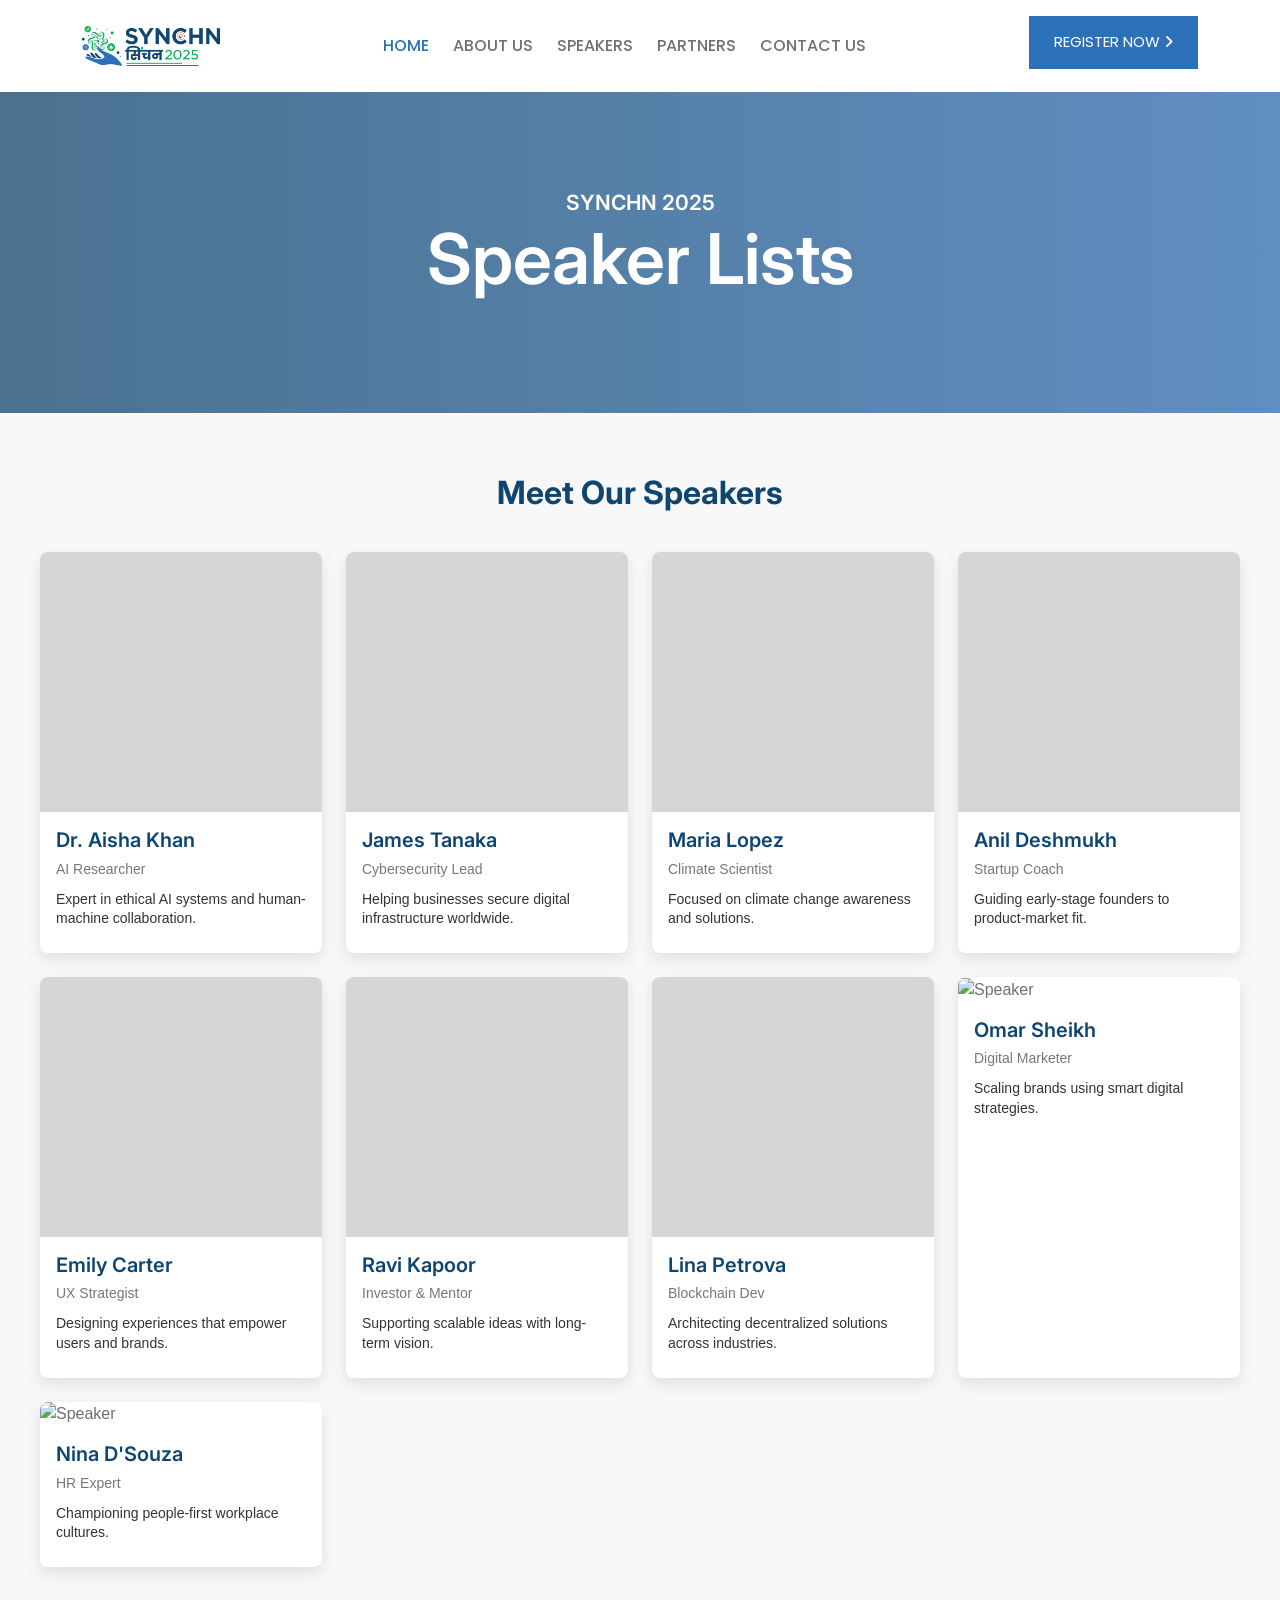
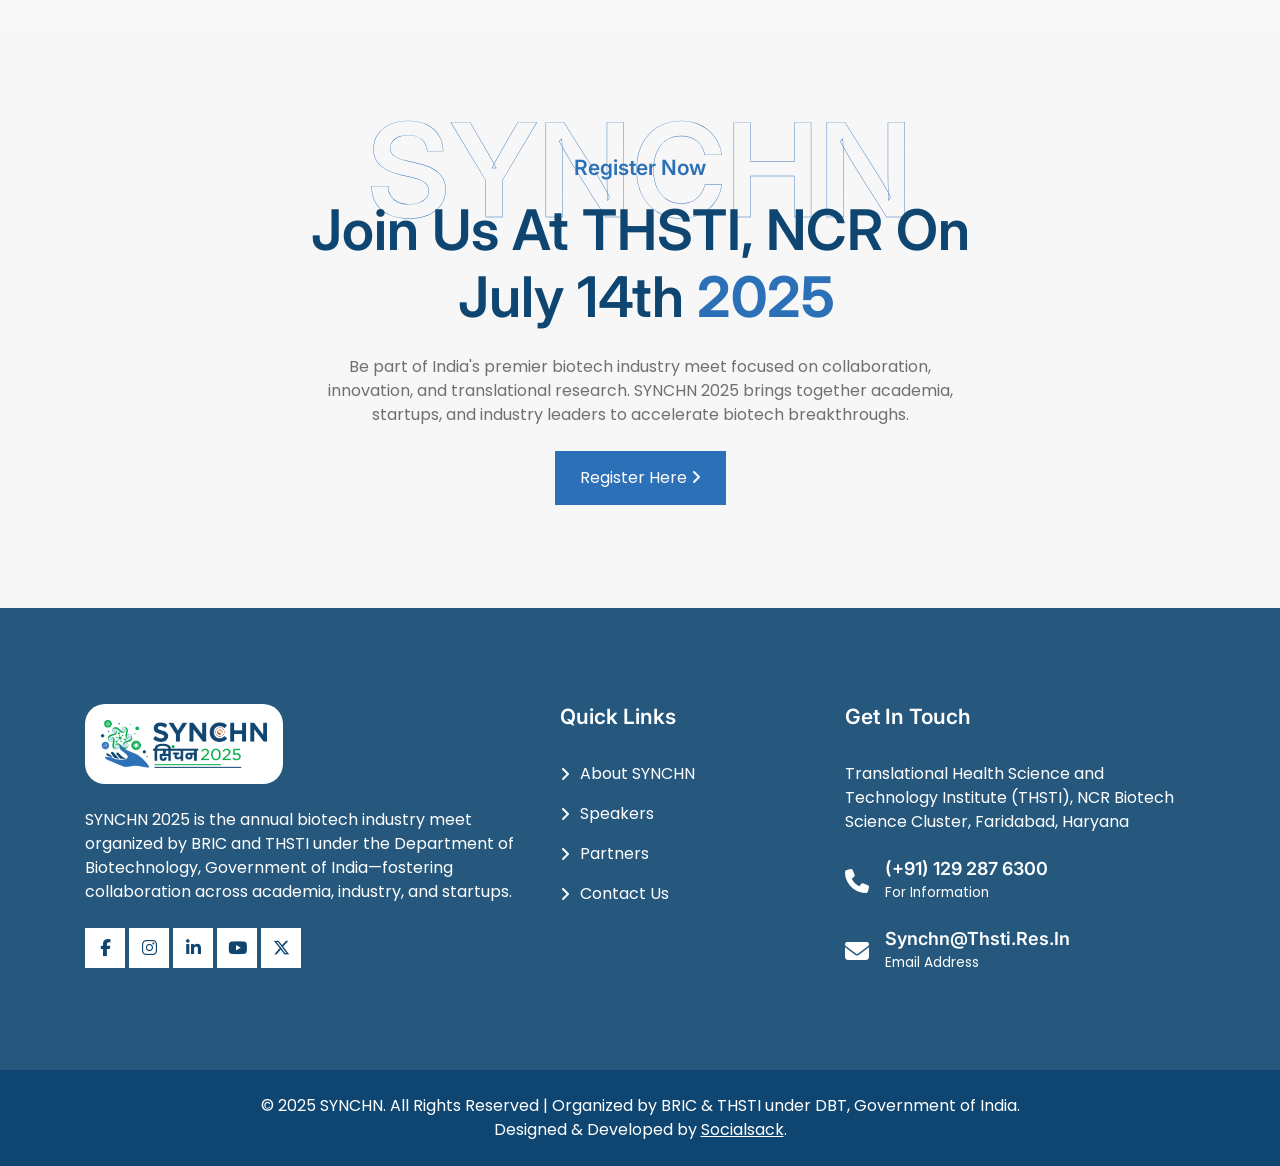
==== speakers.html @ 2b416dd0 "speakers page" ====
<!DOCTYPE html>
<html xmlns="http://www.w3.org/1999/xhtml" lang="zxx">
  <head>
    <meta charset="UTF-8" />
    <meta name="viewport" content="width=device-width, initial-scale=1" />

    <title>Eventiz - Event Conference HTML Templates</title>
    <!-- Favicon -->
    <link rel="shortcut icon" type="image/x-icon" href="images/favicon.png" />
    <!-- Bootstrap core CSS -->
    <link href="css/bootstrap.min.css" rel="stylesheet" type="text/css" />
    <!--Custom CSS-->
    <link href="css/style.css" rel="stylesheet" type="text/css" />
    <!--Plugin CSS-->
    <link href="css/plugin.css" rel="stylesheet" type="text/css" />

    <!--Font Awesome-->
    <link
      rel="stylesheet"
      href="https://cdnjs.cloudflare.com/ajax/libs/font-awesome/5.5.0/css/all.min.css"
    />
    <link
      rel="stylesheet"
      href="https://cdnjs.cloudflare.com/ajax/libs/font-awesome/6.0.0/css/all.min.css"
    />
     <link
      href="https://cdnjs.cloudflare.com/ajax/libs/font-awesome/6.5.0/css/all.min.css"
      rel="stylesheet"
    />
    <link rel="stylesheet" href="fonts/line-icons.css" type="text/css" />
  </head>

  <body>
    <!-- Preloader -->
    <div id="preloader">
      <div id="status"></div>
    </div>
    <!-- Preloader Ends -->

    <!-- header starts -->
    <header class="main_header_area">
      <!-- Navigation Bar -->
      <div class="header_menu" id="header_menu">
        <nav class="navbar navbar-default">
          <div class="container">
            <div
              class="navbar-flex d-flex align-items-center justify-content-between w-100 pb-2 pt-2"
            >
              <!-- Brand and toggle get grouped for better mobile display -->
              <div class="navbar-header">
                <a class="navbar-brand" href="index.html">
                  <img src="images/logo.png" alt="image" style="height: 40px" />
                  <img src="images/logo.png" alt="image" style="height: 40px" />
                </a>
              </div>
              <!-- Collect the nav links, forms, and other content for toggling -->
              <div
                class="navbar-collapse1 d-flex align-items-center"
                id="bs-example-navbar-collapse-1"
              >
                <ul class="nav navbar-nav" id="responsive-menu">
                  <li class="dropdown submenu active">
                    <a href="index.html" class="">Home</a>
                  </li>

                  <li><a href="/#about-us" class="">About Us</a></li>
                  <li><a href="speakers.html" class="">Speakers</a></li>
                  <!-- <li class="submenu dropdown">
                    <a
                      href="#"
                      class="dropdown-toggle"
                      data-toggle="dropdown"
                      role="button"
                      aria-haspopup="true"
                      aria-expanded="false"
                      >Pages
                      <i class="fas fa-caret-down ms-1" aria-hidden="true"></i
                    ></a>
                    <ul class="dropdown-menu">
                      <li><a href="event-schedule.html">Event Schedule</a></li>
                      <li><a href="event-detail.html">Event Detail</a></li>
                      <li><a href="speakers.html">Speaker Lists</a></li>
                      <li><a href="speaker-detail.html">Speaker Detail</a></li>
                      <li><a href="sponsors.html">Sponsors</a></li>
                      <li><a href="pricing.html">Pricing</a></li>
                      <li><a href="gallery.html">Gallery</a></li>
                      <li><a href="testimonials.html">Testimonials</a></li>
                      <li><a href="faq.html">Faq</a></li>
                      <li><a href="comingsoon.html">Coming Soon</a></li>
                      <li><a href="search-result.html">Search Result</a></li>
                      <li><a href="404.html">404 Error</a></li>
                    </ul>
                  </li> -->
                  <!-- <li class="submenu dropdown">
                    <a
                      href="#"
                      class="dropdown-toggle"
                      data-toggle="dropdown"
                      role="button"
                      aria-haspopup="true"
                      aria-expanded="false"
                      >Shop
                      <i class="fas fa-caret-down ms-1" aria-hidden="true"></i
                    ></a>
                    <ul class="dropdown-menu">
                      <li><a href="products.html">Product Lists</a></li>
                      <li><a href="product-detail.html">Product Detail</a></li>
                      <li><a href="cart.html">Cart</a></li>
                      <li><a href="checkout.html">Checkout</a></li>
                      <li><a href="myaccount.html">My Account</a></li>
                    </ul>
                  </li>
                  <li class="submenu dropdown">
                    <a
                      href="#"
                      class="dropdown-toggle"
                      data-toggle="dropdown"
                      role="button"
                      aria-haspopup="true"
                      aria-expanded="false"
                      >News
                      <i class="fas fa-caret-down ms-1" aria-hidden="true"></i
                    ></a>
                    <ul class="dropdown-menu">
                      <li><a href="post-grid-1.html">All Posts</a></li>
                      <li><a href="detail-1.html">Single Post</a></li>
                    </ul>
                  </li> -->
                  <li><a href="/#partners" class="">Partners</a></li>
                  <!-- <li><a href="#register" class="">Register</a></li> -->
                  <li><a href="/#contact-us" class="">Contact Us</a></li>
                  <!-- <li class="search-main">
                    <a href="#search1" class="mt_search"
                      ><i class="fa fa-search fs-5"></i
                    ></a>
                  </li> -->
                </ul>
              </div>
              <!-- /.navbar-collapse -->
              <div class="register-login">
                <a href="#" class="nir-btn white"
                  >Register Now <i class="fa fa-angle-right"></i
                ></a>
              </div>

              <div id="slicknav-mobile"></div>
            </div>
          </div>
          <!-- /.container-fluid -->
        </nav>
      </div>
      <!-- Navigation Bar Ends -->
    </header>
    <!-- header ends -->

    <!-- BreadCrumb Starts -->
    <section
      class="breadcrumb-main"
      style="background-image: url(images/pexels-wendy-wei-1190297.jpg)"
    >
      <div class="breadcrumb-outer">
        <div class="container">
          <div class="breadcrumb-content text-center pt-14 pb-2">
            <h5 class="white mb-0">SYNCHN 2025</h5>
            <h1 class="mb-0 white">Speaker Lists</h1>
          </div>
        </div>
      </div>
      <div class="bread-overlay"></div>
      <div id="speakers"></div>
    </section>
    <!-- BreadCrumb Ends -->

    <!-- our teams starts -->
    <section class="speakerz-section">
      <div class="speakerz-container">
        <h2 class="speakerz-title">Meet Our Speakers</h2>
        <div class="speakerz-grid">
          <!-- Speaker Card -->
          <div class="speakerz-card">
            <img
              src="images/team/img1.jpg"
              alt="Speaker"
              class="speakerz-img"
            />
            <div class="speakerz-info">
              <h3 class="speakerz-name">Dr. Aisha Khan</h3>
              <p class="speakerz-designation">AI Researcher</p>
              <p class="speakerz-desc">
                Expert in ethical AI systems and human-machine collaboration.
              </p>
            </div>
          </div>

          <div class="speakerz-card">
            <img
              src="images/team/img2.jpg"
              alt="Speaker"
              class="speakerz-img"
            />
            <div class="speakerz-info">
              <h3 class="speakerz-name">James Tanaka</h3>
              <p class="speakerz-designation">Cybersecurity Lead</p>
              <p class="speakerz-desc">
                Helping businesses secure digital infrastructure worldwide.
              </p>
            </div>
          </div>

          <div class="speakerz-card">
            <img
              src="images/team/img3.jpg"
              alt="Speaker"
              class="speakerz-img"
            />
            <div class="speakerz-info">
              <h3 class="speakerz-name">Maria Lopez</h3>
              <p class="speakerz-designation">Climate Scientist</p>
              <p class="speakerz-desc">
                Focused on climate change awareness and solutions.
              </p>
            </div>
          </div>

          <div class="speakerz-card">
            <img
              src="images/team/img4.jpg"
              alt="Speaker"
              class="speakerz-img"
            />
            <div class="speakerz-info">
              <h3 class="speakerz-name">Anil Deshmukh</h3>
              <p class="speakerz-designation">Startup Coach</p>
              <p class="speakerz-desc">
                Guiding early-stage founders to product-market fit.
              </p>
            </div>
          </div>

          <div class="speakerz-card">
            <img
              src="images/team/img5.jpg"
              alt="Speaker"
              class="speakerz-img"
            />
            <div class="speakerz-info">
              <h3 class="speakerz-name">Emily Carter</h3>
              <p class="speakerz-designation">UX Strategist</p>
              <p class="speakerz-desc">
                Designing experiences that empower users and brands.
              </p>
            </div>
          </div>

          <div class="speakerz-card">
            <img
              src="images/team/img6.jpg"
              alt="Speaker"
              class="speakerz-img"
            />
            <div class="speakerz-info">
              <h3 class="speakerz-name">Ravi Kapoor</h3>
              <p class="speakerz-designation">Investor & Mentor</p>
              <p class="speakerz-desc">
                Supporting scalable ideas with long-term vision.
              </p>
            </div>
          </div>

          <div class="speakerz-card">
            <img
              src="images/team/img7.jpg"
              alt="Speaker"
              class="speakerz-img"
            />
            <div class="speakerz-info">
              <h3 class="speakerz-name">Lina Petrova</h3>
              <p class="speakerz-designation">Blockchain Dev</p>
              <p class="speakerz-desc">
                Architecting decentralized solutions across industries.
              </p>
            </div>
          </div>

          <div class="speakerz-card">
            <img
              src="images/team/img8.jpg"
              alt="Speaker"
              class="speakerz-img"
            />
            <div class="speakerz-info">
              <h3 class="speakerz-name">Omar Sheikh</h3>
              <p class="speakerz-designation">Digital Marketer</p>
              <p class="speakerz-desc">
                Scaling brands using smart digital strategies.
              </p>
            </div>
          </div>

          <div class="speakerz-card">
            <img
              src="images/team/img9.jpg"
              alt="Speaker"
              class="speakerz-img"
            />
            <div class="speakerz-info">
              <h3 class="speakerz-name">Nina D'Souza</h3>
              <p class="speakerz-designation">HR Expert</p>
              <p class="speakerz-desc">
                Championing people-first workplace cultures.
              </p>
            </div>
          </div>
        </div>
      </div>
    </section>

    <!-- our teams Ends -->
    <!-- register-calltoaction starts -->
    <section class="register-calltoaction bg-grey">
      <div class="container">
        <div class="section-title w-60 mx-auto text-center">
          <h3 class="h-title theme-stroke">SYNCHN</h3>
          <h4 class="theme">Register Now</h4>
          <div class="selector4" style="display: flex; justify-content: center">
            <h2 class="ah-headline mb-0">
              <span>Join Us At THSTI, NCR on July 14th</span>
              <span class="ah-words-wrapper white theme">
                <b class="is-visible textcap">2025</b>
                <b>2025</b>
              </span>
            </h2>
          </div>
          <p class="my-3">
            Be part of India's premier biotech industry meet focused on
            collaboration, innovation, and translational research. SYNCHN 2025
            brings together academia, startups, and industry leaders to
            accelerate biotech breakthroughs.
          </p>
          <a href="#" class="nir-btn"
            >Register Here <i class="fa fa-angle-right"></i
          ></a>
        </div>
      </div>
    </section>
    <!-- register-calltoaction ends -->

    <!-- event-calltoaction starts -->
    <!-- <section class="event-calltoaction bg-grey">
        <div class="container">
            <div class="section-title w-60 mx-auto text-center">
                <h3 class="h-title theme-stroke">Expo</h3>
                <h4 class="theme">Join Expo 2023</h4>
                <div class="selector4" style="display: flex; justify-content: center;">
                    <h2 class="ah-headline mb-0">
                        <span>Join Us At 20th Hero Nada Expo </span>
                        <span class="ah-words-wrapper white theme">
                        <b class="is-visible textcap">2023</b>
                        <b>2023</b>
                        </span>
                    </h2>
                </div>
                <p class="my-3">Lorem ipsum dolor sit amet, consectetur adipiscing elit. Ut elit tellus, 
                    luctus nec ullamcorper mattis, pulvinar dapibus leo.</p>
                <a href="event-detail.html" class="nir-btn">Buy Ticket Now <i class="fa fa-angle-right "></i></a>
            </div>
        </div>
    </section> -->
    <!-- event-calltoaction ends -->

    <!-- footer starts -->
    <!-- footer starts -->
    <footer
      class="pt-12 pb-7"
      style="background-image: url(images/pexels-sascha.jpg)"
    >
      <div class="container">
        <div class="row">
          <div class="col-lg-5 col-md-6 mb-5 pe-lg-4">
            <div class="footer-about">
              <img
                src="images/logo.png"
                alt="SYNCHN 2025 Logo"
                style="
                  background-color: #ffff;
                  height: 80px;
                  border-radius: 20px;
                "
                class="p-3"
              />

              <p class="mt-3 mb-3 white">
                SYNCHN 2025 is the annual biotech industry meet organized by
                BRIC and THSTI under the Department of Biotechnology, Government
                of India—fostering collaboration across academia, industry, and
                startups.
              </p>
              <div class="social-links">
                <ul>
                  <li>
                    <a href="#" aria-label="Facebook"
                      ><i class="fab fa-facebook-f" aria-hidden="true"></i
                    ></a>
                  </li>
                  <li>
                    <a href="#" aria-label="Instagram"
                      ><i class="fab fa-instagram" aria-hidden="true"></i
                    ></a>
                  </li>
                  <li>
                    <a href="#" aria-label="LinkedIn"
                      ><i class="fab fa-linkedin-in" aria-hidden="true"></i
                    ></a>
                  </li>
                  <li>
                    <a href="#" aria-label="YouTube"
                      ><i class="fab fa-youtube" aria-hidden="true"></i
                    ></a>
                  </li>
                  <li>
                    <a href="#" aria-label="X (Twitter)"
                      ><i class="fab fa-x-twitter" aria-hidden="true"></i
                    ></a>
                  </li>
                </ul>
              </div>
            </div>
          </div>

          <div class="col-lg-3 col-md-6 mb-5">
            <div class="footer-links">
              <h4 class="white mb-4">Quick Links</h4>
              <ul class="list">
                <li class="pb-2"><a href="/#about-us">About SYNCHN</a></li>
                <!-- <li class="pb-2"><a href="agenda.html">Agenda</a></li> -->
                <li class="pb-2"><a href="#speakers">Speakers</a></li>

                <li class="pb-2"><a href="/#partners">Partners</a></li>
                <li><a href="/#contact-us">Contact Us</a></li>
              </ul>
            </div>
          </div>

          <div class="col-lg-4 col-md-6 mb-5">
            <div class="footer-links">
              <h4 class="white mb-4">Get In Touch</h4>
              <p class="mb-3">
                Translational Health Science and Technology Institute (THSTI),
                NCR Biotech Science Cluster, Faridabad, Haryana
              </p>
              <div class="footer-contact d-flex align-items-center mb-3">
                <i class="fa fa-phone white fs-4"></i>
                <div class="footer-contact-content ps-3">
                  <h6 class="white mb-0">(+91) 129 287 6300</h6>
                  <small class="white">For Information</small>
                </div>
              </div>
              <div class="footer-contact d-flex align-items-center">
                <i class="fa fa-envelope white fs-4"></i>
                <div class="footer-contact-content ps-3">
                  <h6 class="white mb-0">synchn@thsti.res.in</h6>
                  <small class="white">Email Address</small>
                </div>
              </div>
            </div>
          </div>

          <!-- <div class="col-lg-3 col-md-6 mb-5">
        <div class="footer-links">
          <h4 class="white mb-4">Subscribe To Our Newsletter</h4>
          <div class="newsletter-form">
            <p class="mb-3">Stay updated on speaker announcements, agenda updates, and biotech news.</p>
            <form action="#" method="get" accept-charset="utf-8" class="border-0">
              <input type="email" placeholder="Email Address" class="w-100 mb-2" required />
              <button class="nir-btn w-100">Subscribe</button>
            </form>
          </div>
        </div>
      </div> -->
        </div>
      </div>
      <div class="theme-overlay opacity-90"></div>
    </footer>

    <div class="footer-copyright bg-theme1">
      <div class="container">
        <p class="m-0 white text-center py-3">
          © 2025 SYNCHN. All Rights Reserved | Organized by BRIC & THSTI under
          DBT, Government of India.<br />
          Designed & Developed by
          <a
            href="https://socialsack.in"
            class="white text-decoration-underline"
            target="_blank"
            rel="noopener"
            >Socialsack</a
          >.
        </p>
      </div>
    </div>
    <!-- footer ends -->

    <!-- Back to top start -->
    <div id="back-to-top">
      <a href="#"></a>
    </div>
    <!-- Back to top ends -->

    <!-- search popup -->
    <div id="search1">
      <button type="button" class="close">×</button>
      <form>
        <input type="search" value="" placeholder="type keyword(s) here" />
        <button type="submit" class="btn btn-primary">Search</button>
      </form>
    </div>

    <!-- *Scripts* -->
    <script src="js/jquery-3.5.1.min.js"></script>
    <script src="js/bootstrap.min.js"></script>
    <script src="js/plugin.js"></script>
    <script src="js/main.js"></script>
    <script src="js/custom-nav.js"></script>
  </body>
</html>
---- css/style.css ----
@import url("https://fonts.googleapis.com/css2?family=Poppins:wght@300;400;500;700&display=swap");
@import url("https://fonts.googleapis.com/css2?family=Inter:wght@400;500;600;700&display=swap");
/*------------------------------------------------------------------
* Project:        Eventiz - Event Conference HTML Template
* Author:         bizberg_themes
* URL:            https://themeforest.net/user/bizberg_themes
* Created:        07/13/2023
-------------------------------------------------------------------
*/
/* ========================================= */
/*          Default CSS                      */
/* ========================================= */
@import url("https://fonts.googleapis.com/css2?family=Poppins:wght@300;400;500;700&display=swap");
@import url("https://fonts.googleapis.com/css2?family=Inter:wght@400;500;600;700&display=swap");
header,
nav,
section,
article,
aside,
footer {
  display: block; }

* {
  margin: 0;
  padding: 0; }

body {
  margin: 0;
  padding: 0;
  font-size: 16px;
  line-height: 1.5;
  font-family: "Poppins", sans-serif;
  overflow-x: hidden;
  font-weight: 400;
  color: #707070;
  background-size: cover;
  background-attachment: fixed;
  background-repeat: no-repeat; }

h1, h2, h3, h4, h5, h6, .h1, .h2, .h3, .h4, .h5, .h6 {
  font-weight: 600;
  font-family: "Inter", sans-serif;
  text-transform: capitalize;
  margin: 0 0 1rem;
  color: #0f4671;
  line-height: 1.22em; }
  h1 a, h2 a, h3 a, h4 a, h5 a, h6 a, .h1 a, .h2 a, .h3 a, .h4 a, .h5 a, .h6 a {
    color: #0f4671;
    transition: all ease-in-out 0.5s;
    cursor: pointer;
    text-decoration: none; }
    h1 a:hover, h1 a:focus, h2 a:hover, h2 a:focus, h3 a:hover, h3 a:focus, h4 a:hover, h4 a:focus, h5 a:hover, h5 a:focus, h6 a:hover, h6 a:focus, .h1 a:hover, .h1 a:focus, .h2 a:hover, .h2 a:focus, .h3 a:hover, .h3 a:focus, .h4 a:hover, .h4 a:focus, .h5 a:hover, .h5 a:focus, .h6 a:hover, .h6 a:focus {
      color: #2c70b8;
      transition: all ease-in-out 0.5s;
      outline: none;
      text-decoration: none !important; }

h1, .h1 {
  font-size: 70px; }

h2, .h2 {
  font-size: 56px; }

h3, .h3 {
  font-size: 32px; }

h4, .h4 {
  font-size: 21px; }

h5, .h5 {
  font-size: 21px; }

h6, .h6 {
  font-size: 18px; }

@media (max-width: 991px) {
  h1 {
    font-size: 50px; }

  h2 {
    font-size: 36px; } }
@media (max-width: 735px) {
  h1 {
    font-size: 38px; }

  h2 {
    font-size: 28px; }

  h3 {
    font-size: 21px; } }
.h-title {
  font-size: 130px;
  font-family: "Inter", sans-serif;
  color: #FFFFFF00;
  -webkit-text-stroke: 0.4px;
  -webkit-text-stroke-color: #0f4671;
  stroke: #0f4671;
  margin-bottom: -80px;
  line-height: 1; }

.theme-stroke {
  -webkit-text-stroke-color: #2c70b8;
  stroke: #2c70b8; }

@media (max-width: 991px) {
  .h-title {
    font-size: 100px;
    margin-bottom: -50px; } }
@media (max-width: 639px) {
  .h-title {
    font-size: 55px;
    margin-bottom: -30px; } }
p {
  margin-bottom: 8px; }

ul {
  margin: 0;
  padding: 0;
  list-style-type: none; }
  ul li {
    margin-bottom: 0px;
    line-height: 1.5;
    color: #707070;
    position: relative;
    display: inline-block;
    padding: 0; }

ol {
  margin: 0;
  counter-reset: i;
  position: relative; }
  ol li {
    font-size: 16px;
    margin-bottom: 10px;
    line-height: 1.5;
    color: #707070;
    padding-left: 0;
    position: relative; }

a {
  color: #707070;
  transition: all ease-in-out 0.5s;
  cursor: pointer;
  text-decoration: none; }
  a:hover, a:focus {
    text-decoration: none;
    color: #2c70b8;
    transition: all ease-in-out 0.5s;
    outline: none; }

a:not([href]):not([tabindex]):focus, a:not([href]):not([tabindex]):hover {
  color: #2c70b8 !important; }

::-webkit-input-placeholder {
  /* Edge */
  color: #707070 !important; }

:-ms-input-placeholder {
  /* Internet Explorer 10-11 */
  color: #707070 !important; }

input::placeholder {
  color: #707070 !important; }

.row [class*="col-"] {
  padding: 0 15px; }

img {
  max-width: 100%; }

.img-circle {
  width: 65px;
  height: 65px; }

.btn-info.focus, .btn-info:focus, .btn-info:active {
  outline: none;
  box-shadow: none !important;
  background: transparent !important;
  border: none !important; }

.container {
  position: relative;
  z-index: 1; }

@media (max-width: 767px) {
  .container, .container-sm {
    max-width: 100%; } }
.white {
  color: #fff !important; }

.theme {
  color: #2c70b8 !important; }

.theme1 {
  color: #0f4671 !important; }

.theme2 {
  color: #0f4671 !important; }

.black {
  color: #3f3f3f !important; }

.grey {
  color: #707070 !important; }

.lgrey {
  color: #c7c7c7 !important; }

.title {
  color: #0f4671 !important; }

.bg-grey {
  background: #F7F7F7 !important; }

.bg-lgrey {
  background: #c7c7c7 !important; }

.bg-theme {
  background: #2c70b8 !important; }

.bg-theme1 {
  background: #0f4671 !important; }

.bg-theme2 {
  background: #3A3089 !important; }

.bg-theme3 {
  background: #2c70b8 !important; }

.bg-title {
  background: #0f4671 !important; }

.bg-fblack {
  background: #101010 !important; }

.bg-white {
  background: #fff !important; }

.bordernone {
  border: none !important; }

.border-b {
  border-bottom: 1px dashed #7070702b !important; }

.border-all {
  border: 1px solid #7070702b !important; }

.border-start {
  border-left: 1px solid #F7F7F7 !important; }

.border-end {
  border-right: 1px solid #F7F7F7 !important; }

.border-top {
  border-top: 1px solid #F7F7F7 !important; }

.border-bottom {
  border-bottom: 1px solid #F7F7F7 !important; }

.rating span {
  color: #ffbc00;
  display: inline;
  font-size: 14px; }

.small, small {
  font-size: 85%; }

.mt-1, .my-1 {
  margin-top: 0.5rem !important; }

.mt-2, .my-2 {
  margin-top: 1rem !important; }

.mt-3, .my-3 {
  margin-top: 1.5rem !important; }

.mt-4, .my-4 {
  margin-top: 2rem !important; }

.mt-5, .my-5 {
  margin-top: 2.5rem !important; }

.mt-6, .my-6 {
  margin-top: 3rem !important; }

.mt-7, .my-7 {
  margin-top: 3.5rem !important; }

.mt-8, .my-8 {
  margin-top: 4rem !important; }

.mt-9, .my-9 {
  margin-top: 4.5rem !important; }

.mt-10, .my-10 {
  margin-top: 5rem !important; }

.mt-minus {
  margin-top: -5rem !important; }

.mb-1, .my-1 {
  margin-bottom: 0.5rem !important; }

.mb-2, .my-2 {
  margin-bottom: 1rem !important; }

.mb-3, .my-3 {
  margin-bottom: 1.5rem !important; }

.mb-4, .my-4 {
  margin-bottom: 2rem !important; }

.mb-5, .my-5 {
  margin-bottom: 2.5rem !important; }

.mb-6, .my-6 {
  margin-bottom: 3rem !important; }

.mb-7, .my-7 {
  margin-bottom: 3.5rem !important; }

.mb-8, .my-8 {
  margin-bottom: 4rem !important; }

.mb-9, .my-9 {
  margin-bottom: 4.5rem !important; }

.mb-10, .my-10 {
  margin-bottom: 5rem !important; }

.mb-minus {
  margin-bottom: -5rem !important; }

.pt-1, .py-1 {
  padding-top: 0.5rem !important; }

.pt-2, .py-2 {
  padding-top: 1rem !important; }

.pt-3, .py-3 {
  padding-top: 1.5rem !important; }

.pt-4, .py-4 {
  padding-top: 2rem !important; }

.pt-5, .py-5 {
  padding-top: 2.5rem !important; }

.pt-6, .py-6 {
  padding-top: 3rem !important; }

.pt-7, .py-7 {
  padding-top: 3.5rem !important; }

.pt-8, .py-8 {
  padding-top: 4rem !important; }

.pt-9, .py-9 {
  padding-top: 4.5rem !important; }

.pt-10, .py-10 {
  padding-top: 5rem !important; }

.pt-12, .py-12 {
  padding-top: 6rem !important; }

.pt-14, .py-14 {
  padding-top: 7rem !important; }

.pt-17, .py-17 {
  padding-top: 8.5rem !important; }

.pt-18, .py-18 {
  padding-top: 9rem !important; }

.pt-19, .py-19 {
  padding-top: 9.5rem !important; }

.pt-20, .py-20 {
  padding-top: 10rem !important; }

.pt-lg-7, .py-lg-7 {
  padding-top: 3.5rem !important; }

.pb-1, .py-1 {
  padding-bottom: 0.5rem !important; }

.pb-2, .py-2 {
  padding-bottom: 1rem !important; }

.pb-3, .py-3 {
  padding-bottom: 1.5rem !important; }

.pb-4, .py-4 {
  padding-bottom: 2rem !important; }

.pb-5, .py-5 {
  padding-bottom: 2.5rem !important; }

.pb-6, .py-6 {
  padding-bottom: 3rem !important; }

.pb-7, .py-7 {
  padding-bottom: 3.5rem !important; }

.pb-8, .py-8 {
  padding-bottom: 4rem !important; }

.pb-9, .py-9 {
  padding-bottom: 4.5rem !important; }

.pb-10, .py-10 {
  padding-bottom: 5rem !important; }

.pb-12, .py-12 {
  padding-bottom: 6rem !important; }

.pb-14, .py-14 {
  padding-bottom: 7rem !important; }

.pb-17, .py-17 {
  padding-bottom: 8.5rem !important; }

.pb-18, .py-18 {
  padding-bottom: 9rem !important; }

.pb-19, .py-19 {
  padding-bottom: 9.5rem !important; }

.pb-20, .my-20 {
  padding-bottom: 10rem !important; }

.pb-lg-7, .py-lg-7 {
  padding-bottom: 3.5rem !important; }

.top-minus-20 {
  top: -20px !important; }

.top-minus-40 {
  top: -40px !important; }

.top-inherit {
  top: inherit !important; }

.bottom-inherit {
  bottom: inherit !important; }

.translatey-50 {
  transform: translateY(-50%); }

.translate-50 {
  transform: translate(-50%, -50%); }

.opacity-25 {
  opacity: 0.25 !important; }

.opacity-50 {
  opacity: 0.5 !important; }

.opacity-75 {
  opacity: 0.75 !important; }

.opacity-90 {
  opacity: 0.9 !important; }

.opacity-100 {
  opacity: 1 !important; }

.z-index1 {
  z-index: 1; }

.z-index2 {
  z-index: 2; }

.z-index3 {
  z-index: 4; }

.textupper {
  text-transform: uppercase; }

.textcap {
  text-transform: capitalize; }

.form-group {
  width: 100%;
  display: inline-block; }

input[type=text], input[type=email], input[type=number], input[type=search],
input[type=password], input[type=tel], input[type=date], input[type=time], textarea, select {
  font-size: 16px;
  font-weight: 400;
  background-color: #fff;
  border: 1px solid #7070702b;
  border-radius: 0px;
  padding: 12px 20px;
  color: #707070;
  margin-bottom: 0;
  height: 55px;
  box-shadow: none;
  width: 100%; }
  input[type=text]:focus, input[type=email]:focus, input[type=number]:focus, input[type=search]:focus,
  input[type=password]:focus, input[type=tel]:focus, input[type=date]:focus, input[type=time]:focus, textarea:focus, select:focus {
    outline: none;
    transition: all 0.5s ease;
    box-shadow: none; }

select {
  width: 100%;
  height: inherit; }
  select option {
    color: #F7F7F7; }

textarea {
  border-radius: none;
  resize: vertical;
  height: 120px; }

label {
  display: inline-block;
  color: #707070;
  margin-bottom: 8px;
  font-weight: 400;
  font-size: 16px; }

blockquote {
  font-size: 14px;
  font-weight: 400;
  background-color: #2c70b8;
  margin-bottom: 15px;
  border: 0;
  padding: 30px 70px 30px 70px;
  line-height: 1.5;
  color: #fff;
  margin: 20 0;
  font-style: italic;
  position: relative; }
  blockquote :after {
    content: '';
    position: absolute;
    height: 60%;
    width: 2px;
    background: #fff;
    top: 20%;
    left: 35px; }
  blockquote p {
    color: #fff;
    margin: 0; }
  blockquote :before {
    content: '\f10d';
    font-family: 'fontawesome';
    font-size: 45px;
    position: absolute;
    bottom: 26px;
    right: 20px;
    color: #fff;
    transform: rotate(180deg); }
  blockquote span {
    position: relative;
    padding-left: 20px; }
    blockquote span :before {
      content: '';
      width: 12px;
      height: 1px;
      background: #2c70b8;
      position: absolute;
      left: 0;
      top: 50%;
      margin-top: -2px; }

table > tbody tr td, table > tbody tr th, table > tfoot tr td, table > tfoot tr th, table > thead tr td, table > thead tr th {
  padding: 15px;
  vertical-align: sub !important;
  border: 1px solid #7070702b; }
table > tbody tr td, table > tfoot tr td, table > thead tr td {
  padding-left: 0; }
table > tbody tr:nth-child(even), table > tfoot tr:nth-child(even), table > thead tr:nth-child(even) {
  background: #c7c7c7; }

table {
  width: 100%; }
  table thead tr th {
    border-bottom: none !important; }

.w-60 {
  width: 60% !important; }

.overlay, .theme-overlay, .color-overlay, .white-overlay, .bread-overlay {
  position: absolute;
  top: 0;
  left: 0;
  width: 100%;
  height: 100%;
  background: #101010;
  transition: all ease-in-out 0.5s;
  opacity: 0.6; }

.theme-overlay {
  background-color: #0f4671;
  opacity: 0.7; }
/* 0f4671 AND 2c70b8 */
.color-overlay {
  top: inherit;
  bottom: 0;
  background: linear-gradient(to right, #0f4671, #2c70b8);
  opacity: 0.9; }

.bread-overlay {
  top: inherit;
  bottom: 0;
  background: linear-gradient(to right, #0f4671, #2c70b8);
  opacity: 0.7; }

.white-overlay {
  background: #fff;
  opacity: 0.7; }

section {
  padding: 4.9rem 0 6rem;
  position: relative; }

/*heading title*/
.section-title {
  position: relative;
  z-index: 1; }
  .section-title h2 {
    position: relative;
    line-height: 1.2; }

@media (max-width: 991px) {
  .section-title {
    width: 100% !important; }
    .section-title .ah-words-wrapper {
      text-align: center; }
    .section-title h4 {
      margin-bottom: 0; } }
.row.slick-slider {
  margin: 0 -15px; }

iframe {
  width: 100%;
  border: none; }

.border-t {
  border-top: 2px dashed #cccccc5e; }

.box-shadow {
  box-shadow: 0 0 20px #9e9e9e45; }

.rounded {
  border-radius: 10px !important; }

.rounded-start {
  border-top-left-radius: 10px !important;
  border-bottom-left-radius: 10px !important; }

.rounded-top {
  border-top-left-radius: 10px !important;
  border-top-right-radius: 10px !important; }

.nav-tabs {
  border-bottom: none;
  background: #fff;
  overflow: hidden;
  margin-bottom: 30px; }
  .nav-tabs > li.nav-item {
    margin: 0 4px;
    flex: inherit !important;
    text-align: left !important; }
    .nav-tabs > li.nav-item button {
      padding: 15px 30px;
      margin: 0;
      border-radius: 0;
      line-height: inherit;
      border: none;
      display: inline-block;
      width: auto !important;
      background: #fff;
      font-weight: 500;
      font-size: 21px; }
      .nav-tabs > li.nav-item button:hover {
        color: #2c70b8 !important;
        background-color: #fff; }
    .nav-tabs > li.nav-item button.active {
      color: #2c70b8 !important;
      background-color: #fff; }
      .nav-tabs > li.nav-item button.active:hover {
        color: #2c70b8 !important;
        background-color: #fff; }

@media (max-width: 991px) {
  .nav-tabs {
    width: 100% !important; } }
@media (max-width: 767px) {
  .nav-tabs > li.nav-item {
    margin: 0 4px 4px; } }
/*pagination*/
.pagination-main {
  line-height: 0.8; }
  .pagination-main .pagination {
    margin-top: 0;
    margin-bottom: 0;
    display: inline-block; }
    .pagination-main .pagination li {
      padding-left: 0;
      padding-bottom: 0;
      margin-bottom: 0; }
      .pagination-main .pagination li:before, .pagination-main .pagination li:after {
        display: none; }
      .pagination-main .pagination li a {
        padding: 0;
        height: 40px;
        line-height: 38px;
        margin-right: 9px;
        text-align: center;
        width: 40px;
        color: #3f3f3f;
        font-size: 14px;
        border: 1px solid #7070702b;
        display: inline-block;
        background: #c7c7c7;
        background: #fff;
        border-radius: 0px; }
        .pagination-main .pagination li a:hover, .pagination-main .pagination li a:focus {
          background-color: #2c70b8;
          color: #fff !important;
          border-color: #2c70b8; }
      .pagination-main .pagination li:last-child > a, .pagination-main .pagination li:last-child > span {
        border-radius: none;
        margin: 0; }
    .pagination-main .pagination li.active a {
      background: #2c70b8 !important;
      border-color: #2c70b8 !important;
      color: #fff; }
    .pagination-main .pagination .prev a, .pagination-main .pagination .next a {
      border-radius: 0px; }

@media (max-width: 567px) {
  .pagination li a {
    height: 30px;
    width: 30px;
    line-height: 28px; } }
@media (max-width: 359px) {
  .pagination li a {
    height: 28px;
    width: 28px;
    line-height: 28px; } }
.fade:not(.show) {
  opacity: 1; }

/*breadcrumb*/
.breadcrumb-main {
  background-repeat: no-repeat;
  background-position: bottom center;
  background-size: cover;
  background-attachment: fixed;
  position: relative; }
  .breadcrumb-main .breadcrumb-outer {
    background: transparent;
    position: relative;
    z-index: 1; }

.breadcrumb {
  background: transparent;
  margin: 0;
  padding: 0; }
  .breadcrumb li, .breadcrumb li.active {
    margin-bottom: 0; }
    .breadcrumb li a, .breadcrumb li.active a {
      color: #2c70b8; }
  .breadcrumb .breadcrumb-item + .breadcrumb-item:before {
    content: '/'; }

@media (max-width: 991px) {
  .breadcrumb-main .breadcrumb-outer .breadcrumb-content {
    display: block !important;
    text-align: center !important; }
    .breadcrumb-main .breadcrumb-outer .breadcrumb-content nav {
      right: 0;
      margin: 0; }
    .breadcrumb-main .breadcrumb-outer .breadcrumb-content h2 {
      margin: 0 !important; }
    .breadcrumb-main .breadcrumb-outer .breadcrumb-content h1 {
      font-size: 44px; } }
@media (max-width: 811px) {
  .breadcrumb-main .breadcrumb-outer .breadcrumb-content h1 {
    font-size: 36px; } }
@media (max-width: 639px) {
  .breadcrumb-main .breadcrumb-outer .breadcrumb-content h1 {
    font-size: 28px; }

  .page-cover h1 {
    font-size: 28px; } }
@media (max-width: 479px) {
  .breadcrumb-main .breadcrumb-outer .breadcrumb-content {
    text-align: center; }
    .breadcrumb-main .breadcrumb-outer .breadcrumb-content h1 {
      font-size: 24px; }
    .breadcrumb-main .breadcrumb-outer .breadcrumb-content h2 {
      display: block;
      font-size: 40px; } }
/*Buttons*/
button {
  border: none; }

.nir-btn, .nir-btn-black {
  position: relative;
  z-index: 1;
  font-size: 16px;
  text-align: center;
  padding: 15px 25px;
  text-transform: capitalize;
  transition: all ease-in-out 0.5s;
  background: #2c70b8;
  color: #fff;
  display: inline-block;
  border-radius: 0px;
  border: none;
  box-shadow: 0px 0px 0px 4px rgba(255, 255, 255, 0.1);
  overflow: hidden; }
  .nir-btn::before, .nir-btn-black::before {
    position: absolute;
    left: 0;
    width: 0;
    height: 100%;
    top: 0;
    content: '';
    background: #0f4671;
    color: #fff !important;
    transition: all ease-in-out 0.5s;
    z-index: -1; }
  .nir-btn:hover::before, .nir-btn-black:hover::before {
    width: 100%;
    transition: all ease-in-out 0.5s; }
  .nir-btn:hover, .nir-btn-black:hover {
    color: #fff !important;
    transition: all ease-in-out 0.5s; }

.nir-btn-black {
  background: #0f4671; }
  .nir-btn-black:before {
    color: #fff; }
  .nir-btn-black:hover {
    background: #fff;
    color: #3f3f3f; }
    .nir-btn-black:hover:before {
      color: #0f4671; }

input#submit {
  border: none; }

input[type='submit']:hover {
  background: #0f4671;
  color: #fff; }

#preloader {
  position: fixed;
  top: 0;
  left: 0;
  right: 0;
  bottom: 0;
  background: #fff;
  z-index: 999999; }
  #preloader #status {
    position: fixed;
    content: '';
    display: block;
    top: 50%;
    left: 50%;
    width: 400px;
    height: 300px;
    margin: 0 auto;
    background: url(../images/loader.gif);
    background-size: cover;
    background-position: center;
    opacity: 1;
    transform: translate(-50%, -50%);
    visibility: visible;
    transition: all ease-in-out 0.5s;
    z-index: 9999999999; }

/* End Preloader */
#back-to-top {
  position: fixed;
  z-index: 1000;
  bottom: 20px;
  right: 20px;
  display: none; }
  #back-to-top a {
    display: block;
    width: 50px;
    height: 50px;
    background: #2c70b8;
    position: relative;
    transition: all ease-in-out 0.5s;
    text-align: center;
    border-radius: 50%; }
    #back-to-top a:after {
      position: absolute;
      content: '\f30c';
      font-family: "Font Awesome 5 Free";
      font-size: 20px;
      color: #fff;
      top: 50%;
      left: 50%;
      z-index: 1;
      font-weight: 600;
      transform: translate(-50%, -50%); }

.alert {
  margin-bottom: 10px;
  border-radius: 0px;
  color: #e83737;
  padding: 0; }
  .alert .alert-success {
    background: transparent;
    border: transparent;
    border-radius: 0px;
    color: #3c763d; }
    .alert .alert-success h4 {
      margin-bottom: 8px; }
    .alert .alert-success p {
      color: #fff; }

/* ========================================= */
/*          Accrodion CSS        */
/* ======================================== */
.accrodion-grp .accrodion {
  border: 1px solid #7070702b; }
  .accrodion-grp .accrodion .accrodion-title {
    border: none;
    background: #F7F7F7;
    padding: 20px;
    cursor: pointer;
    transition: all ease-in-out 0.5s;
    border-radius: 0px; }
    .accrodion-grp .accrodion .accrodion-title h6 {
      margin: 0;
      position: relative;
      text-transform: capitalize;
      border: none; }
      .accrodion-grp .accrodion .accrodion-title h6:before {
        content: '\f067';
        font-family: 'FontAwesome';
        color: #222222;
        font-size: 20px;
        position: absolute;
        top: 50%;
        right: 0px;
        -webkit-transform: translateY(-50%);
        transform: translateY(-50%); }
  .accrodion-grp .accrodion .accrodion-content {
    padding-top: 10px; }
    .accrodion-grp .accrodion .accrodion-content .inner {
      padding: 30px; }
      .accrodion-grp .accrodion .accrodion-content .inner p {
        margin: 0;
        font-size: 15px;
        line-height: 25px;
        letter-spacing: .01em;
        color: #74787D; }
.accrodion-grp .accrodion.active .accrodion-title {
  background: #F7F7F7;
  border-color: #F7F7F7; }
  .accrodion-grp .accrodion.active .accrodion-title h6 {
    color: #2c70b8; }
    .accrodion-grp .accrodion.active .accrodion-title h6:before {
      content: '\f068';
      color: #2c70b8; }

@media (max-width: 567px) {
  .accrodion-grp .accrodion .accrodion-title h5 {
    font-size: 14px; } }
@-webkit-keyframes ripple {
  70% {
    box-shadow: 0 0 0 40px rgba(255, 255, 255, 0); }
  100% {
    box-shadow: 0 0 0 0 rgba(255, 255, 255, 0); } }
@keyframes ripple {
  70% {
    box-shadow: 0 0 0 40px rgba(255, 255, 255, 0); }
  100% {
    box-shadow: 0 0 0 0 rgba(255, 255, 255, 0); } }
@-webkit-keyframes ripple {
  0% {
    -webkit-transform: scale(1);
    transform: scale(1); }
  75% {
    -webkit-transform: scale(1.75);
    transform: scale(1.75);
    opacity: 1; }
  100% {
    -webkit-transform: scale(2);
    transform: scale(2);
    opacity: 0; } }
@keyframes ripple {
  0% {
    -webkit-transform: scale(1);
    transform: scale(1); }
  75% {
    -webkit-transform: scale(1.75);
    transform: scale(1.75);
    opacity: 1; }
  100% {
    -webkit-transform: scale(2);
    transform: scale(2);
    opacity: 0; } }
.nav-pills .nav-link {
  padding: 15px 20px;
  border-radius: 0;
  text-align: left;
  background-color: #F7F7F7;
  margin-bottom: 2px; }
  .nav-pills .nav-link:hover {
    color: #fff;
    background-color: #2c70b8; }
.nav-pills .nav-link.active, .nav-pills .show > .nav-link {
  color: #fff;
  background-color: #2c70b8; }

/*Navbar*/
.navbar-default {
  background: #f5f5f5; }

.navbar {
  border-bottom: 0;
  padding: 0; }

.sidebar .navbar-nav {
  background: transparent;
  margin: 0; }

.navbar.navbar-default {
  transition: none; }

header #navbar {
  width: 100%;
  background: #f49b00; }

.navbar-default a.navbar-brand {
  font-size: 24px;
  position: relative;
  color: #f49b00;
  letter-spacing: 2px;
  font-weight: 400;
  display: block;
  padding: 0;
  height: auto;
  transition: all ease-in-out 0.5s;
  transition: color 0.5s ease;
  -webkit-transition: color 0.5s ease;
  -moz-transition: color 0.5s ease;
  margin-right: 0;
  flex: 1; }
  .navbar-default a.navbar-brand span {
    color: #fc883a; }
  .navbar-default a.navbar-brand:hover {
    color: #D60D45; }
.navbar-default .navbar-nav li, .navbar-default .navbar-nav li.active {
  background: #f33807 ; }
  .navbar-default .navbar-nav li a, .navbar-default .navbar-nav li a:hover, .navbar-default .navbar-nav li.active a, .navbar-default .navbar-nav li.active a:hover {
    background: #f33807 ; }

/* Main Menu Dropdown */
.navbar-nav li {
  position: relative;
  text-align: left;
  margin-bottom: 0; }
  .navbar-nav li ul {
    z-index: 9999;
    padding: 0;
    margin: 0;
    position: absolute;
    top: 50px;
    left: 0;
    width: 190px;
    display: none;
    border: 1px solid #7070702b;
    border-top: 2px solid #f33807 ;
    -webkit-box-shadow: 0px 0px 12px -3px rgba(0, 0, 0, 0.4);
    -moz-box-shadow: 0px 0px 12px -3px rgba(0, 0, 0, 0.4);
    box-shadow: 0px 0px 12px -3px rgba(0, 0, 0, 0.4); }
    .navbar-nav li ul li {
      border-bottom: 1px solid #f1f1f1; }
      .navbar-nav li ul li:last-child {
        border-bottom: none; }
      .navbar-nav li ul li:hover a {
        padding-left: 20px;
        padding-right: 10px;
        text-decoration: none; }
      .navbar-nav li ul li:hover ul li a {
        padding-left: 15px;
        padding-right: 15px; }
      .navbar-nav li ul li a {
        display: block;
        padding: 7px 15px;
        font-size: 15px;
        font-weight: 500;
        color: #636363; }
        .navbar-nav li ul li a:hover {
          color: #f33807 ; }
      .navbar-nav li ul li ul {
        position: absolute;
        left: 188px;
        top: -2px; }
        .navbar-nav li ul li ul li ul li:hover a {
          padding-left: 20px;
          padding-right: 10px; }

.navbar-nav li > ul > li:last-child > a {
  border-bottom: 0; }
.navbar-nav li > ul > li ul > li:last-child > a {
  border-bottom: 0; }

.main_header_area {
  position: relative;
  width: 100%; }
  .main_header_area .header-content {
    position: relative;
    z-index: 1;
    background: #ffffff30; }
    .main_header_area .header-content li {
      display: inline-block;
      padding: 0px 15px;
      border-left: 1px solid #f1f1f136;
      margin: 0; }
      .main_header_area .header-content li:first-child {
        border: none;
        padding-left: 0; }
      .main_header_area .header-content li:last-child {
        padding-right: 0; }
    .main_header_area .header-content a, .main_header_area .header-content i {
      font-size: 14px; }
  .main_header_area .header_menu.fixed-top {
    box-shadow: 0 0 20px #9e9e9e45;
    background: #fff; }
  .main_header_area .header_menu.hide {
    top: -94px;
    animation-name: slideInUp; }
  .main_header_area .register-login a {
    font-size: 15px;
    text-transform: uppercase;
    color: #707070; }
  .main_header_area .register-login .dropdown a {
    color: #707070 !important;
    text-transform: capitalize; }
  .main_header_area .register-login .btn-info {
    border: none;
    background: transparent;
    font-size: 15px;
    font-weight: 400;
    text-transform: uppercase;
    padding: 0; }

.main_header_area .header_menu.fixed-top .register-login a {
  color: #707070 !important; }
.main_header_area .header_menu.fixed-top .register-login a.nir-btn {
  color: #fff !important; }
  .main_header_area .header_menu.fixed-top .register-login a.nir-btn:hover {
    color: #fff !important; }

.main_header_area {
  position: absolute;
  width: 100%; }
  .main_header_area .header_menu .navbar.navbar-default .navbar-header .navbar-brand {
    padding: 0;
    margin: 0; }
    .main_header_area .header_menu .navbar.navbar-default .navbar-header .navbar-brand img {
      display: block; }
      .main_header_area .header_menu .navbar.navbar-default .navbar-header .navbar-brand img + img {
        display: none; }
  .main_header_area .header_menu .navbar.navbar-default .nav.navbar-nav li {
    margin-right: 0; }
    .main_header_area .header_menu .navbar.navbar-default .nav.navbar-nav li a {
      color: #707070;
      padding: 10px; }
    .main_header_area .header_menu .navbar.navbar-default .nav.navbar-nav li:hover > a {
      color: #2c70b8; }
  .main_header_area .header_menu .navbar.navbar-default .nav.navbar-nav li.active > a {
    color: #2c70b8; }
  .main_header_area .header_menu .search-main a i {
    color: #fff; }
  .main_header_area .header_menu.fixed-top .navbar-default {
    background: #fff; }
    .main_header_area .header_menu.fixed-top .navbar-default .navbar-header .navbar-brand {
      padding: 0;
      margin: 0; }
      .main_header_area .header_menu.fixed-top .navbar-default .navbar-header .navbar-brand img {
        display: none !important; }
        .main_header_area .header_menu.fixed-top .navbar-default .navbar-header .navbar-brand img + img {
          display: block !important; }
  .main_header_area .header_menu.fixed-top .search-main a i {
    color: #707070; }

@media (max-width: 1400px) and (min-width: 1300px) {
  .main_header_area .header_menu .navbar.navbar-default .nav.navbar-nav li a, .main_header_area.headerstye-1 .header_menu .navbar.navbar-default .nav.navbar-nav li a {
    padding: 10px 6px;
    font-size: 14px; } }
@media (max-width: 991px) {
  .headerstye-1 .header-content {
    display: none; }
  .headerstye-1 .navbar-header {
    display: block; }

  .main_header_area .header-content, .search-main {
    display: none !important; } }
@media (max-width: 735px) {
  .main_header_area .header-content {
    display: none !important; } }
.header_menu .navbar.navbar-default {
  border-radius: 0px;
  margin-bottom: 0px;
  background: white;
  border: none;
  width: 100%;
  z-index: 9; }
  .header_menu .navbar.navbar-default .navbar-header .navbar-brand {
    padding: 0;
    margin: 0; }
    .header_menu .navbar.navbar-default .navbar-header .navbar-brand img {
      display: block; }
      .header_menu .navbar.navbar-default .navbar-header .navbar-brand img + img {
        display: none; }
  .header_menu .navbar.navbar-default .navbar-collapse {
    text-align: right;
    padding: 0; }
  .header_menu .navbar.navbar-default .nav.navbar-nav {
    float: none;
    text-align: right;
    display: inline-block;
    background: transparent; }
    .header_menu .navbar.navbar-default .nav.navbar-nav li {
      float: none;
      display: inline-block;
      margin-right: 0;
      background: transparent; }
      .header_menu .navbar.navbar-default .nav.navbar-nav li:last-child {
        margin: 0; }
      .header_menu .navbar.navbar-default .nav.navbar-nav li a {
        background: transparent;
        font-size: 16px;
        font-weight: 400;
        text-transform: uppercase;
        padding: 0px;
        line-height: inherit;
        transition: all 150ms linear;
        border: none;
        font-weight: 500;
        padding: 0 18px;
        color: #fff; }
        .header_menu .navbar.navbar-default .nav.navbar-nav li a i {
          font-size: 16px; }
        .header_menu .navbar.navbar-default .nav.navbar-nav li a i.fa-angle-right {
          position: absolute;
          right: 15px;
          top: 20px; }
        .header_menu .navbar.navbar-default .nav.navbar-nav li a:after {
          display: none; }
    .header_menu .navbar.navbar-default .nav.navbar-nav li:hover a, .header_menu .navbar.navbar-default .nav.navbar-nav li.active a {
      color: #2c70b8;
      background: transparent; }
    .header_menu .navbar.navbar-default .nav.navbar-nav li.submenu {
      position: relative; }
      .header_menu .navbar.navbar-default .nav.navbar-nav li.submenu .dropdown-menu {
        border: none;
        padding: 0px;
        border-radius: 0px;
        -webkit-box-shadow: none;
        box-shadow: none; }
        .header_menu .navbar.navbar-default .nav.navbar-nav li.submenu .dropdown-menu:before {
          content: '';
          width: 0;
          height: 0;
          border-style: solid;
          border-width: 10px 10px 0 10px;
          border-color: #eeeeee transparent transparent transparent;
          position: absolute;
          right: 24px;
          top: 45px;
          z-index: 3;
          opacity: 0;
          -webkit-transition: all 400ms linear;
          -o-transition: all 400ms linear;
          transition: all 400ms linear; }
        .header_menu .navbar.navbar-default .nav.navbar-nav li.submenu .dropdown-menu li {
          display: block;
          float: none;
          margin-right: 0px;
          border-bottom: 1px dashed #F7F7F7; }
          .header_menu .navbar.navbar-default .nav.navbar-nav li.submenu .dropdown-menu li a {
            line-height: 3;
            color: #707070;
            font-size: 16px;
            padding: 3px 20px;
            font-weight: 400;
            letter-spacing: .30px;
            -webkit-transition: all 150ms linear;
            -o-transition: all 150ms linear;
            transition: all 150ms linear;
            display: block;
            text-transform: capitalize; }
            .header_menu .navbar.navbar-default .nav.navbar-nav li.submenu .dropdown-menu li a:hover {
              background: #0f4671;
              color: #fff; }
          .header_menu .navbar.navbar-default .nav.navbar-nav li.submenu .dropdown-menu li:last-child {
            border-bottom: none; }
          .header_menu .navbar.navbar-default .nav.navbar-nav li.submenu .dropdown-menu li ul {
            overflow: visible; }
  .header_menu .navbar.navbar-default .nav.navbar-nav.navbar-right li:last-child {
    margin-right: 0px; }
.header_menu .navbar.navbar-default.navbar-sticky-in .nav.navbar-nav li:hover > a, .header_menu .navbar.navbar-default.navbar-sticky-in .nav.navbar-nav li.active > a {
  color: #2c70b8; }

@media (max-width: 991px) {
  .main_header_area .header_mlogo .navbar.navbar-default .navbar-header {
    display: block; } }
/*Fullpage search*/
#search1 {
  position: fixed;
  top: 0px;
  left: 0px;
  width: 100%;
  height: 100%;
  background-color: #fff;
  z-index: 9999;
  -webkit-transition: all 0.5s ease-in-out;
  -moz-transition: all 0.5s ease-in-out;
  -o-transition: all 0.5s ease-in-out;
  -ms-transition: all 0.5s ease-in-out;
  transition: all 0.5s ease-in-out;
  -webkit-transform: translate(0px, -100%) scale(0, 0);
  -moz-transform: translate(0px, -100%) scale(0, 0);
  -o-transform: translate(0px, -100%) scale(0, 0);
  -ms-transform: translate(0px, -100%) scale(0, 0);
  transform: translate(0px, -100%) scale(0, 0);
  opacity: 0; }
  #search1 input[type="search"] {
    position: absolute;
    top: 40%;
    width: 50%;
    color: #707070;
    background: transparent;
    font-size: 48px;
    font-weight: 400;
    text-align: center;
    border-width: 0 0 1px;
    margin: 0px auto;
    padding: 20px 30px;
    outline: none;
    margin-bottom: 30px;
    height: 82px;
    left: 0;
    right: 0;
    border-radius: 0;
    border-bottom: 1px solid #f1f1f1; }
  #search1 .btn {
    position: absolute;
    top: 50%;
    left: 0;
    right: 0;
    margin: 0 auto;
    background: #2c70b8;
    padding: 15px 30px;
    border: none;
    border-radius: 10px;
    font-size: 18px;
    width: 10%; }
  #search1 .close {
    position: fixed;
    top: 15px;
    right: 15px;
    color: #fff;
    background-color: #2c70b8;
    border-color: #2c70b8;
    opacity: 1;
    padding: 4px 16px;
    border-radius: 10px;
    font-size: 27px; }

#search1.open {
  -webkit-transform: translate(0px, 0px) scale(1, 1);
  -moz-transform: translate(0px, 0px) scale(1, 1);
  -o-transform: translate(0px, 0px) scale(1, 1);
  -ms-transform: translate(0px, 0px) scale(1, 1);
  transform: translate(0px, 0px) scale(1, 1);
  opacity: 1; }

.header_sidemenu .header_sidemenu_in .overlay {
  width: 100%;
  height: 100%;
  position: fixed;
  right: 0;
  top: 0;
  z-index: 999;
  transition: opacity .25s ease,visibility 0s ease .25s; }
.header_sidemenu .header_sidemenu_in .overlay.show {
  opacity: 0.8;
  visibility: visible;
  background: #101010;
  transition: opacity .25s ease,visibility 0s ease; }
.header_sidemenu .header_sidemenu_in .overlay.hide {
  opacity: 0;
  visibility: hidden;
  background-color: rgba(0, 0, 0, 0.7);
  transition: opacity .25s ease,visibility 0s ease .25s; }
.header_sidemenu .header_sidemenu_in .menu {
  width: 380px;
  height: 100%;
  position: fixed;
  right: -500px;
  top: 0;
  z-index: 9999;
  background-color: #fff;
  box-shadow: 0 0 20px #9e9e9e45;
  -webkit-transition: all ease 0.5s;
  -moz-transition: all ease 0.5s;
  -ms-transition: all ease 0.5s;
  -o-transition: all ease 0.5s;
  transition: all ease 0.5s;
  box-shadow: 0 0 20px #9e9e9e45; }
  .header_sidemenu .header_sidemenu_in .menu .close-menu {
    float: right;
    font-size: 21px;
    cursor: pointer;
    position: absolute;
    z-index: 1;
    top: 10px;
    right: 10px; }
.header_sidemenu .menu-ham {
  cursor: pointer; }

.menu-ham {
  cursor: pointer; }
  .menu-ham a i {
    transition: all ease-in-out 0.5s; }
    .menu-ham a i:hover {
      background: #2c70b8 !important;
      color: #fff !important;
      transition: all ease-in-out 0.5s; }

@media (min-width: 992px) {
  .header_menu .navbar.navbar-default .nav.navbar-nav li.submenu .dropdown-menu {
    position: absolute;
    top: 40px;
    left: 0px;
    min-width: 250px;
    background: #fff;
    box-shadow: 0 0 15px #cccccc57;
    text-align: left;
    opacity: 0;
    transition: all ease-in-out 0.5s;
    visibility: hidden;
    display: block;
    border: none;
    padding: 0px;
    border-radius: 0px; }
    .header_menu .navbar.navbar-default .nav.navbar-nav li.submenu .dropdown-menu li.submenu .dropdown-menu {
      -webkit-transform: translateZ(0);
      transform: translateZ(0);
      -webkit-transform: scaleY(0);
      -ms-transform: scaleY(0);
      transform: scaleY(0);
      -webkit-transform-origin: 0 50%;
      -ms-transform-origin: 0 50%;
      transform-origin: 0 50%;
      position: absolute;
      left: 100%;
      right: auto;
      width: auto;
      top: 0; }
      .header_menu .navbar.navbar-default .nav.navbar-nav li.submenu .dropdown-menu li.submenu .dropdown-menu li a {
        line-height: 3;
        color: #707070;
        font-size: 15px;
        padding: 3px 20px;
        letter-spacing: .30px;
        transition: all 150ms linear;
        display: block; }
      .header_menu .navbar.navbar-default .nav.navbar-nav li.submenu .dropdown-menu li.submenu .dropdown-menu li:hover a {
        color: #fff; }
    .header_menu .navbar.navbar-default .nav.navbar-nav li.submenu .dropdown-menu li.submenu:hover .dropdown-menu {
      transform: scale(1, 1); }
  .header_menu .navbar.navbar-default .nav.navbar-nav li.submenu:hover ul {
    left: 0px;
    visibility: visible;
    opacity: 1; } }
header {
  position: absolute;
  left: 0px;
  top: 0px;
  width: 100%;
  z-index: 22; }

.logo a {
  font-size: 28px;
  color: #fff; }
  .logo a [class^="flaticon-"]:before {
    font-size: 28px;
    color: #fff; }

nav.navbar.navbar-default .logo-white {
  display: block; }
nav.navbar.navbar-default .logo-black {
  display: none; }

nav.navbar.navbar-default.navbar-sticky-in .logo-white {
  display: none; }
nav.navbar.navbar-default.navbar-sticky-in .logo-black {
  display: block; }

.nav-btn {
  display: inline-block; }

.navbar-sticky-in .nir-btn:hover {
  color: #2c70b8; }

/*Fullpage search*/
.search-wrapper {
  position: relative;
  min-width: 250px;
  display: inline-block; }
  .search-wrapper .search_module {
    position: relative; }
    .search-wrapper .search_module .icon-left {
      position: absolute;
      left: 10px;
      top: 50%;
      transform: translateY(-50%);
      font-size: 16px;
      transition: all ease-in-out 0.5s;
      z-index: 10;
      color: #fff; }
    .search-wrapper .search_module .search_area form .input-group {
      margin: 0; }
      .search-wrapper .search_module .search_area form .input-group .form-control {
        background: none;
        padding-left: 40px;
        border: 1px solid #ffffff23;
        transition: all ease-in-out 0.5s;
        font-weight: 400;
        width: 100%;
        color: #fff; }
        .search-wrapper .search_module .search_area form .input-group .form-control::placeholder {
          transition: all ease-in-out 0.5s;
          color: #c7c7c7; }
        .search-wrapper .search_module .search_area form .input-group .form-control:focus {
          outline: 0;
          box-shadow: none; }
    .search-wrapper .search_module.active + .search-categories {
      visibility: visible;
      opacity: 1; }
    .search-wrapper .search_module.active .search_area form .input-group .form-control {
      border: none;
      padding-left: 2.66667rem;
      border: 1px solid #ffffff23;
      font-weight: 400; }
      .search-wrapper .search_module.active .search_area form .input-group .form-control:focus {
        border: none; }

.main_header_area .header_menu.fixed-top {
  background: #fff;
  box-shadow: 0 0 15px #cccccc57; }
  .main_header_area .header_menu.fixed-top .navbar.navbar-default .navbar-header .navbar-brand img + img {
    display: block; }
  .main_header_area .header_menu.fixed-top .navbar.navbar-default .nav.navbar-nav li > a {
    color: #707070; }
  .main_header_area .header_menu.fixed-top .navbar.navbar-default .nav.navbar-nav li.active > a {
    color: #2c70b8; }
  .main_header_area .header_menu.fixed-top .search-wrapper .search_module .search_area form .input-group .form-control {
    border-color: #F7F7F7;
    color: #707070; }
    .main_header_area .header_menu.fixed-top .search-wrapper .search_module .search_area form .input-group .form-control::placeholder {
      color: #707070; }
  .main_header_area .header_menu.fixed-top .search-wrapper .search_module .icon-left {
    color: #707070; }

.log-reg .nav-pills {
  margin-bottom: 20px; }
  .log-reg .nav-pills .nav-link {
    padding: 14px 18px; }
  .log-reg .nav-pills .nav-link.active, .log-reg .nav-pills .show > .nav-link {
    background: #2c70b8;
    border-radius: 10px; }
.log-reg .btn-fb, .log-reg .btn-google {
  padding: 14px 18px;
  text-align: center;
  background: #506dab;
  color: #fff;
  border-radius: 10px;
  font-size: 14px; }
.log-reg .btn-google {
  background: #dd4b39; }
.log-reg hr.log-reg-hr {
  opacity: 1;
  background-color: #ccc; }
  .log-reg hr.log-reg-hr::before {
    background-color: #ffffff;
    bottom: 0;
    color: #2c70b8;
    content: "Or";
    font-size: 16px;
    position: absolute;
    left: 0;
    margin: 0 auto;
    right: 0;
    text-align: center;
    top: -12px;
    width: 10%; }

@media (max-width: 1100px) {
  .search-wrapper {
    width: 200px; } }
@media (max-width: 1100px) {
  .slicknav_btn.slicknav_open:before, .slicknav_btn.slicknav_collapsed:before {
    color: #707070 !important; }

  .fixed-top .slicknav_btn.slicknav_open:before,
  .fixed-top .slicknav_btn.slicknav_collapsed:before {
    color: #707070 !important; }

  .dropdown-toggle::after, .search-wrapper,
  .header_menu .navbar.navbar-default a.cart-icon, .register-login {
    display: none !important; } }
/* ========================================= */
/*          Banner  CSS        */
/* ======================================== */
.banner {
  padding: 0;
  background-size: cover;
  background-position: center;
  background-repeat: no-repeat;
  background-attachment: fixed;
  min-height: 850px;
  margin-top: -115px; }
  .banner .banner-in .banner-image {
    width: 100%;
    height: 100%;
    background-size: contain;
    background-position: center;
    position: relative;
    }

@media (max-width: 991px) {
  .banner {
    margin-top: 0 !important; }
    .banner .banner-in {
      padding-top: 8rem !important; }
      .banner .banner-in .banner-image {
        bottom: 0; } }
/* ========================================= */
/*          Event Schedule  CSS        */
/* ======================================== */
@media (max-width: 991px) {
  .schedule-item .schedule-speaker {
    border-top: 1px solid #7070702b;
    border-left: 0 !important; }
  .schedule-item .speaker-content {
    margin: 10px 0 0 !important; } }
/* ========================================= */
/*          Pricing  CSS        */
/* ======================================== */
.pricing-main .pricing-top {
  background-image: url(../images/pricebox-top.png);
  background-position: top center;
  background-repeat: repeat-x;
  background-size: contain;
  position: absolute;
  top: -13px;
  z-index: 1;
  width: 100%;
  height: 100%;
  left: 0;
  right: 0; }

@media (max-width: 991px) {
  .pricing-main .pricing-top {
    top: -22px; } }
@media (max-width: 991px) {
  .pricing-main .pricing-top {
    top: -11px; } }
/* ========================================= */
/*          Event call to action  CSS        */
/* ======================================== */
.event-calltoaction {
  background-size: cover;
  background-position: bottom center;
  background-repeat: no-repeat;
  background-attachment: fixed; }
  .event-calltoaction .call-button {
    position: relative;
    z-index: 1; }
    .event-calltoaction .call-button button.play-btn {
      position: relative;
      left: 0;
      right: 0;
      padding: 5px;
      background: #ffffff2e;
      border: none;
      border-radius: 50%; }
      .event-calltoaction .call-button button.play-btn i {
        font-size: 28px;
        height: 70px;
        width: 70px;
        line-height: 2.5;
        text-align: center;
        color: #fff;
        background: #2c70b8;
        transition: all ease-in-out 0.5s;
        padding: 0 0 0 5px;
        border-radius: 50%;
        -webkit-border-radius: 50%;
        -ms-border-radius: 50%;
        -moz-border-radius: 50%; }
      .event-calltoaction .call-button button.play-btn::after, .event-calltoaction .call-button button.play-btn::before {
        content: '';
        display: block;
        position: absolute;
        top: 0;
        right: 0;
        z-index: -1;
        bottom: 0;
        left: 0;
        border-radius: 50%;
        border: 2px solid #fdc70380;
        opacity: 0.3; }
      .event-calltoaction .call-button button.play-btn::before {
        -webkit-animation: ripple 2s linear infinite;
        animation: ripple 2s linear infinite; }
      .event-calltoaction .call-button button.play-btn::after {
        -webkit-animation: ripple 2s linear 1s infinite;
        animation: ripple 2s linear 1s infinite; }

@media (max-width: 991px) {
  .event-calltoaction .event-expo, .event-calltoaction .video-expo {
    width: 100% !important; } }
@media (max-width: 639px) {
  .event-calltoaction .event-expo-item p {
    padding: 1rem;
    text-align: center; } }
/* ========================================= */
/*          Partner CSS        */
/* ======================================== */
.event-partners {
  background-size: 55%;
  background-position: bottom center;
  background-repeat: no-repeat; }
  .event-partners .partners_inner {
    width: 100%;
    overflow: hidden; }
    .event-partners .partners_inner .partner-list {
      text-align: center;
      height: 120px;
      line-height: 120px;
      background: #fff; }
      .event-partners .partners_inner .partner-list img {
        opacity: 0.7;
        transition: all ease-in-out 0.5s;
        filter: grayscale(100%);
        width: 60%; }
      .event-partners .partners_inner .partner-list:hover img {
        opacity: 1;
        transition: all ease-in-out 0.5s;
        filter: grayscale(0%); }

/* ========================================= */
/*          Coming Counter  CSS        */
/* ======================================== */
.coming-countermain {
  margin-top: -60px; }
  .coming-countermain::before {
    content: '';
    position: absolute;
    left: 0;
    bottom: 0;
    width: 60%;
    height: 100%;
    background: #2c70b8; }
  .coming-countermain .counter-box {
    font-size: 16px;
    color: #fff; }
    .coming-countermain .counter-box span {
      font-size: 58px;
      font-weight: 500;
      line-height: 1; }

@media (max-width: 991px) {
  .coming-countermain {
    margin-top: 0; }
    .coming-countermain::before {
      width: 100%; } }
@media (max-width: 639px) {
  .coming-countermain .coming-counter {
    padding-bottom: 1rem !important; }
    .coming-countermain .coming-counter .counter-box {
      margin-bottom: 1.5rem; }
      .coming-countermain .coming-counter .counter-box span {
        font-size: 40px; } }
/* ========================================= */
/*          Faq CSS        */
/* ======================================== */
.faq-bg {
  background-repeat: no-repeat;
  background-size: contain;
  background-position: top center;
  background-color: #F7F7F7; }

.faq-quote-img {
  background-repeat: no-repeat;
  background-size: contain;
  background-position: center;
  background-image: url(../images/contentbg.png); }

.faq-quote-main .faq-quote {
  border-left: 5px solid #fff; }

.entry-author img {
  width: 36px !important;
  height: 36px !important;
  display: inline-block !important; }

.sidebar-sticky {
  position: sticky;
  top: 0;
  transition: all ease-in-out 0.5s; }
  .sidebar-sticky .form-content {
    box-shadow: 0px 0px 30px #cccccc57;
    background: #2c70b8;
    padding: 30px; }
    .sidebar-sticky .form-content h4::before {
      display: none !important; }
    .sidebar-sticky .form-content .nice-select {
      padding: 13px 20px 10px 35px;
      font-weight: 400; }
    .sidebar-sticky .form-content .input-box {
      position: relative;
      display: inline-block;
      width: 100%; }
      .sidebar-sticky .form-content .input-box input {
        padding-left: 35px; }
      .sidebar-sticky .form-content .input-box i {
        position: absolute;
        left: 12px;
        top: 50%;
        transform: translateY(-50%);
        z-index: 1; }
      .sidebar-sticky .form-content .input-box [class^="fa-"]:before {
        color: #ef2853;
        font-weight: 600; }

.sidebar-sticky.sticky1 {
  top: 120px; }

.sidebar-sticky.sticky1.tab-sticky {
  top: 30px;
  box-shadow: none; }

.tabs-navbar {
  border: 1px solid #7070702b; }
  .tabs-navbar ul li {
    display: block;
    width: 100%; }
    .tabs-navbar ul li a {
      padding: 15px;
      transition: all ease-in-out 0.5s;
      display: block;
      background: #ffffff00;
      width: 100%; }
      .tabs-navbar ul li a:hover {
        color: #fff;
        background: #2c70b8;
        transition: all ease-in-out 0.5s; }
  .tabs-navbar ul li.active a {
    color: #fff;
    background: #2c70b8;
    transition: all ease-in-out 0.5s; }

.tabs-navbar1 {
  border: 1px solid #7070702b; }
  .tabs-navbar1 ul {
    display: inherit;
    text-align: center; }
    .tabs-navbar1 ul li a {
      padding: 10px 15px;
      transition: all ease-in-out 0.5s;
      border-radius: 10px; }
      .tabs-navbar1 ul li a:hover {
        color: #fff;
        background: #2c70b8;
        transition: all ease-in-out 0.5s; }
    .tabs-navbar1 ul li.active a {
      color: #fff;
      background: #2c70b8;
      transition: all ease-in-out 0.5s; }

.navbar-sticky {
  z-index: 9;
  position: fixed !important;
  left: 0;
  top: 0;
  width: 100%;
  animation-name: slideInUp;
  transition: all ease-in-out 0.5s; }

.tabs-navbar1.navbar-sticky {
  top: 99px;
  transition: all ease-in-out 0.5s;
  border-top: 1px solid #f1f1f1 !important; }

.sticky1.tab-sticky {
  top: 0px;
  transition: all ease-in-out 0.5s;
  animation-name: slideInUp;
  box-shadow: 0 0 15px #cccccc57;
  padding-top: 1.5rem; }

@media (max-width: 991px) {
  .tabs-navbar1.navbar-sticky {
    top: 0;
    position: relative !important; } }
@media (max-width: 567px) {
  .trending .trend-item {
    display: block !important; }
    .trending .trend-item .trend-content-main, .trending .trend-item .trend-image {
      width: 100% !important; }
    .trending .trend-item .trend-content {
      padding: 20px 0; }

  .entry-meta {
    display: block !important; } }
/* ========================================= */
/*         Services CSS        */
/* ======================================== */
section.about-detail {
  background-size: contain;
  background-position: right;
  background-repeat: no-repeat;
  background-attachment: fixed; }
  section.about-detail .about-image {
    border-radius: 0px;
    overflow: hidden; }
    section.about-detail .about-image img {
      border-radius: 15px; }
  section.about-detail .p-about-us .p-call-action li {
    display: inline-block;
    padding: 5px;
    width: 49%; }
  section.about-detail .about-detail-content {
    border-radius: 15px; }

@media (max-width: 811px) {
  section.about-detail {
    background-size: cover; } }
/* ========================================= */
/*         About Us CSS        */
/* ======================================== */
.about-us {
  background-repeat: no-repeat;
  background-position: bottom left;
  background-size: contain;
  position: relative; }
  .about-us .about-features {
    background-repeat: no-repeat;
    background-size: contain;
    background-position: center center; }
  .about-us:hover .trend-item {
    transform: none; }
  .about-us .about-trending-topic ul li {
    display: inline-block;
    width: 49%;
    position: relative;
    line-height: 2.4;
    font-weight: 400; }
    .about-us .about-trending-topic ul li:before {
      content: '\f105';
      font-family: 'FontAwesome';
      margin-right: 10px; }
  .about-us .about-image-box .about-image {
    background-repeat: no-repeat;
    background-position: center;
    background-size: contain;
    background: #fcdc6b;
    animation: border-transform 10s linear infinite alternate forwards; }

.about-before::before {
  position: absolute;
  content: "";
  top: 0;
  left: 0;
  width: 50%;
  height: 100%;
  background: #F7F7F7; }

.about-after::before {
  position: absolute;
  content: "";
  top: 0;
  right: 0;
  width: 50%;
  height: 100%;
  background: #F7F7F7; }

@media (max-width: 639px) {
  .about-features {
    background-size: cover; } }
/* ========================================= */
/*         Team CSS        */
/* ======================================== */
.event-team {
  background-repeat: no-repeat;
  background-position: center left;
  background-size: 55%; }
  .event-team .team-image {
    overflow: hidden;
    transition: all ease-in-out 0.5s; }
    .event-team .team-image img {
      transition: all ease-in-out 0.5s;
      width: 100%; }
  .event-team .team-list {
    overflow: hidden; }
    .event-team .team-list .team-content {
      transition: all 0.5s;
      position: relative;
      z-index: 1;
      position: absolute;
      bottom: -150px;
      width: 100%; }
    .event-team .team-list:hover .team-content {
      transition: all 0.5s;
      bottom: 0; }
    .event-team .team-list:hover .overlay {
      visibility: visible;
      height: 100%; }
  .event-team .overlay {
    visibility: hidden;
    height: 0;
    bottom: 0;
    top: inherit;
    opacity: 0.7; }

/* ========================================= */
/*          Reviews CSS        */
/* ======================================== */
.event-testimonial {
  background-position: center;
  background-repeat: repeat-x;
  background-size: cover; }
  .event-testimonial .testimonial-item .testimonial-content {
    background: #fff;
    border: 1px solid #7070702b;
    position: relative; }
    .event-testimonial .testimonial-item .testimonial-content p {
      font-style: italic; }
    .event-testimonial .testimonial-item .testimonial-content .testimonial-icon {
      width: 50px;
      height: 45px;
      background: #2c70b8;
      text-align: center;
      font-size: 22px;
      color: #fff;
      line-height: 45px;
      position: absolute;
      top: 37px;
      left: -19px; }
      .event-testimonial .testimonial-item .testimonial-content .testimonial-icon:before {
        content: "";
        border-bottom: 16px solid #e41212;
        border-left: 18px solid transparent;
        position: absolute;
        top: -16px;
        left: 1px; }
  .event-testimonial .testimonial-item a {
    display: inline-block;
    position: relative;
    overflow: hidden; }
    .event-testimonial .testimonial-item a img {
      height: 80px;
      width: 80px;
      border-radius: 50%; }
  .event-testimonial .testimonial-item .author-info {
    position: relative; }
    .event-testimonial .testimonial-item .author-info img {
      width: 70px;
      height: 70px;
      border-radius: 50%; }

@media (max-width: 991px) {
  .event-testimonial .section-title {
    text-align: center !important;
    margin-bottom: 3rem; } }
/* ========================================= */
/*          Contact Page CSS        */
/* ======================================== */
.contact-main {
  background-position: center;
  background-repeat: no-repeat;
  background-size: cover; }
  .contact-main .contact-info .info-item {
    position: relative;
    padding: 20px; }
    .contact-main .contact-info .info-item .info-icon {
      height: 80px;
      width: 80px;
      line-height: 6; }
      .contact-main .contact-info .info-item .info-icon i {
        font-size: 36px; }
  .contact-main .contact-map .map-main {
    border-radius: 15px;
    overflow: hidden; }
  .contact-main .contact-map .contact-form {
    background: #3f3f3f;
    padding: 30px;
    border-radius: 15px; }

@media (max-width: 991px) {
  .contact-main .contact-info .contact-form {
    padding: 0 !important; } }
@media (max-width: 767px) {
  .contact-main .contact-map .contact-form {
    margin-top: 2rem; } }
.contact-info-main {
  margin-top: -80px; }

/* ========================================= */
/*          Gallery CSS        */
/* ======================================== */
.event-gallery .event-gallerystart .gallery-item {
  position: relative;
  overflow: hidden; }
  .event-gallery .event-gallerystart .gallery-item .gallery-image {
    position: relative; }
    .event-gallery .event-gallerystart .gallery-item .gallery-image img {
      width: 100%;
      z-index: 1; }
    .event-gallery .event-gallerystart .gallery-item .gallery-image .overlay {
      opacity: 0;
      z-index: 0; }
    .event-gallery .event-gallerystart .gallery-item .gallery-image:hover {
      cursor: pointer; }

a.lb-close {
  position: absolute;
  top: -30px;
  right: 30px; }

/* ========================================= */
/*          Error Page CSS        */
/* ======================================== */
.error {
  background-size: cover;
  background-repeat: no-repeat;
  background-position: center; }
  .error::before {
    content: '';
    position: absolute;
    width: 100%;
    height: 100%;
    top: 0;
    left: 0;
    background-image: url(../images/manbg1.png);
    background-size: contain;
    background-repeat: no-repeat;
    background-position: center;
    opacity: 0.8; }

.error.error1:before {
  content: '';
  background: url(../images/trending-bg.jpg) no-repeat;
  background-size: cover;
  background-attachment: fixed;
  position: absolute;
  top: 0;
  left: 0;
  width: 100%;
  height: 100%;
  opacity: 0.2; }

@media (max-width: 991px) {
  .error .error-content {
    width: 100%; }

  .reservation-main {
    width: 100% !important;
    padding: 0 !important; } }
@media (max-width: 811px) {
  .error {
    padding: 5rem 0 3rem !important; }
    .error .error-content {
      width: 100%; } }
@media (max-width: 567px) {
  .error .error-content h1 {
    font-size: 140px;
    letter-spacing: -20px; }
  .error .error-content .nir-btn {
    margin: 0 0 1rem; }
  .error .newsletter-form {
    width: 100% !important; }
    .error .newsletter-form form {
      border-radius: 0px; }
      .error .newsletter-form form input[type="email"] {
        padding-right: 20px; }

  .login-register .log-main {
    width: 100% !important; }
    .login-register .log-main button {
      width: 100% !important;
      margin: 0 0 10px !important; } }
/* ========================================= */
/*          Coming Soon CSS        */
/* ======================================== */
section.comingsoon {
  background-size: cover;
  background-position: center;
  background-attachment: fixed;
  background-repeat: no-repeat;
  min-height: 100vh; }
  section.comingsoon .comingsoon-content {
    position: relative;
    z-index: 1; }
    section.comingsoon .comingsoon-content .coming-title span {
      color: #2c70b8;
      font-size: 90px; }
    section.comingsoon .comingsoon-content .counter-box {
      text-align: center;
      display: inline-block;
      color: #fff;
      padding: 0 30px;
      text-transform: capitalize;
      font-size: 24px; }
      section.comingsoon .comingsoon-content .counter-box span {
        font-size: 90px;
        color: #fff;
        font-weight: 500;
        line-height: 1.5; }

@media (max-width: 991px) and (min-width: 812px) {
  section.comingsoon {
    height: 200vh; } }
@media (max-width: 911px) {
  section.comingsoon .comingsoon-content .newsletter-form {
    width: 100%; } }
@media (max-width: 767px) {
  section.comingsoon .comingsoon-content .coming-title span {
    font-size: 40px; }
  section.comingsoon .comingsoon-content .counter-box span {
    font-size: 54px; }
  section.comingsoon .coming-image {
    margin-top: 2rem; } }
@media (max-width: 639px) {
  section.comingsoon::before {
    display: none; }
  section.comingsoon .comingsoon-content .coming-title h1 {
    font-size: 44px;
    line-height: 1;
    margin-bottom: 15px !important; }
  section.comingsoon .comingsoon-content .coming-title span {
    font-size: 30px; }
  section.comingsoon .comingsoon-content .counter-box {
    width: 100%; }
    section.comingsoon .comingsoon-content .counter-box span {
      font-size: 42px; } }
@media (max-width: 567px) {
  section.comingsoon .comingsoon-content .coming-title-main, section.comingsoon.comingsoon1 .comingsoon-content .coming-title-main {
    width: 100% !important; }
  section.comingsoon .comingsoon-content .newsletter-form form, section.comingsoon.comingsoon1 .comingsoon-content .newsletter-form form {
    border-radius: 0px; }
    section.comingsoon .comingsoon-content .newsletter-form form input[type="email"], section.comingsoon.comingsoon1 .comingsoon-content .newsletter-form form input[type="email"] {
      padding-right: 20px; }
    section.comingsoon .comingsoon-content .newsletter-form form input.nir-btn, section.comingsoon.comingsoon1 .comingsoon-content .newsletter-form form input.nir-btn {
      position: relative;
      border-radius: 0px;
      margin: 1rem 0 0; } }
/* ========================================= */
/*          Newsletter CSS        */
/* ======================================== */
.newsletter {
  background-position: bottom;
  background-repeat: no-repeat;
  background-size: cover; }
  .newsletter .newsletter-form {
    position: relative; }
    .newsletter .newsletter-form form {
      border-radius: 0px;
      overflow: hidden;
      position: relative;
      border: 1px solid #7070702b; }
      .newsletter .newsletter-form form input {
        padding-right: 65px;
        border: none;
        height: 50px;
        outline: none; }
      .newsletter .newsletter-form form button {
        position: absolute;
        right: 0;
        top: 0;
        padding: 15px 24px;
        transition: all ease-in-out 0.5s; }
        .newsletter .newsletter-form form button:hover {
          background: #0f4671 !important;
          transition: all ease-in-out 0.5s;
          color: #fff;
          opacity: 0.8; }

@media (max-width: 811px) {
  .newsletter .newsletter-main .newsletter-form {
    width: 60% !important; } }
@media (max-width: 767px) {
  .newsletter .newsletter-main .newsletter-form {
    width: 100% !important; } }
@media (max-width: 567px) {
  .newsletter .newsletter-main .newsletter-form form {
    border: none !important;
    border-radius: 0 !important; }
    .newsletter .newsletter-main .newsletter-form form input {
      border: 1px solid #7070702b !important;
      padding-right: 20px !important; }
    .newsletter .newsletter-main .newsletter-form form input.nir-btn, .newsletter .newsletter-main .newsletter-form form button {
      border: none !important;
      position: relative !important;
      margin-top: 16px;
      width: 100%; } }
/* ========================================= */
/*          Footer CSS        */
/* ======================================== */
footer {
  position: relative;
  background-size: cover;
  background-repeat: no-repeat;
  background-position: center;
  background-attachment: fixed; }
  footer a, footer p, footer li {
    color: #fff;
    font-weight: 400; }
  footer ul.list li {
    display: block;
    padding-left: 20px;
    position: relative; }
    footer ul.list li::before {
      content: '\f105';
      position: absolute;
      left: 0;
      top: 0;
      font-family: 'fontawesome'; }

.social-links {
  display: inline-block; }
  .social-links ul li {
    display: inline-block !important; }
    .social-links ul li a {
      background: #ffffff;
      color: #0f4671;
      width: 40px;
      height: 40px;
      display: inline-block;
      text-align: center;
      font-size: 17px;
      line-height: 2.4; }
      .social-links ul li a:hover {
        color: #fff;
        background: #2c70b8; }

/* ========================================= */
/*          Listing CSS        */
/* ======================================== */
.blog-full {
  overflow: hidden; }
  .blog-full .blog-image {
    position: relative;
    height: 100%;
    overflow: hidden;
    border-radius: 0px;
    transition: all ease-in-out 0.5s; }
    .blog-full .blog-image .h-date {
      text-align: center;
      position: absolute;
      top: 20px;
      right: 20px;
      padding: 12px 20px;
      border-radius: 15px;
      z-index: 1; }
    .blog-full .blog-image > a {
      background-size: cover;
      height: 100%;
      width: 100%;
      background-position: center;
      display: inline-block;
      transition: all ease-in-out 0.5s; }

.detail-comments .comment-box, .single-comments .comment-box {
  display: flex;
  margin-bottom: 30px; }
  .detail-comments .comment-box:last-child, .single-comments .comment-box:last-child {
    margin-bottom: 0; }
  .detail-comments .comment-box .comment-content, .single-comments .comment-box .comment-content {
    border-bottom: 1px dashed #f1f1f1;
    position: relative;
    background: #F7F7F7;
    padding: 20px;
    margin-left: 30px; }
    .detail-comments .comment-box .comment-content:before, .single-comments .comment-box .comment-content:before {
      content: '';
      position: absolute;
      left: -20px;
      top: 25px;
      width: 0;
      height: 0;
      border-top: 20px solid transparent;
      border-bottom: 20px solid transparent;
      border-right: 20px solid #F7F7F7; }
    .detail-comments .comment-box .comment-content:last-child, .single-comments .comment-box .comment-content:last-child {
      border: 0; }
    .detail-comments .comment-box .comment-content p.comment-date, .single-comments .comment-box .comment-content p.comment-date {
      position: absolute;
      right: 20px;
      top: 20px;
      font-size: 14px;
      margin: 0; }
    .detail-comments .comment-box .comment-content .comment-rate span.comment-title, .single-comments .comment-box .comment-content .comment-rate span.comment-title {
      font-weight: 500;
      font-style: italic; }
    .detail-comments .comment-box .comment-content p.comment, .single-comments .comment-box .comment-content p.comment {
      margin: 0.5rem 0; }
    .detail-comments .comment-box .comment-content .comment-like a, .single-comments .comment-box .comment-content .comment-like a {
      padding: 6px 12px; }

@media (max-width: 767px) {
  .blog-content {
    padding-top: 20px !important; } }
@media (max-width: 639px) {
  .detail-comments .comment-box, .single-comments .comment-box {
    display: block !important;
    text-align: center; }
    .detail-comments .comment-box .comment-image, .single-comments .comment-box .comment-image {
      display: inline-block; }
    .detail-comments .comment-box .comment-content, .single-comments .comment-box .comment-content {
      margin-top: 1rem;
      margin-left: 0 !important; }
      .detail-comments .comment-box .comment-content:before, .single-comments .comment-box .comment-content:before {
        display: none; }
      .detail-comments .comment-box .comment-content p.comment-date, .single-comments .comment-box .comment-content p.comment-date {
        position: relative !important;
        top: 0;
        right: 0; }
      .detail-comments .comment-box .comment-content .rating-comment, .single-comments .comment-box .comment-content .rating-comment {
        display: inline-block !important;
        width: 100%; }
    .detail-comments .comment-box p.comment-date, .single-comments .comment-box p.comment-date {
      display: inline-block !important;
      margin-top: 2rem; }

  .review-box {
    margin-bottom: 15px; } }
@media (max-width: 400px) {
  .detail-comments .comment-box .comment-content .comment-like, .single-comments .comment-box .comment-content .comment-like {
    display: block !important; }
    .detail-comments .comment-box .comment-content .comment-like .like-title, .single-comments .comment-box .comment-content .comment-like .like-title {
      float: none !important; }
    .detail-comments .comment-box .comment-content .comment-like .like-btn, .single-comments .comment-box .comment-content .comment-like .like-btn {
      float: none !important;
      margin-top: 0.5rem; }
      .detail-comments .comment-box .comment-content .comment-like .like-btn a, .single-comments .comment-box .comment-content .comment-like .like-btn a {
        padding: 0; } }
/* ========================================= */
/*          Blog CSS        */
/* ======================================== */
section.blog .grid {
  position: relative;
  overflow: hidden;
  border-radius: 0px; }
  section.blog .grid .gridblog-content {
    padding: 20px 0 0; }
    section.blog .grid .gridblog-content .date {
      border-bottom: 1px solid #7070702b;
      display: inline-block; }
      section.blog .grid .gridblog-content .date a {
        color: #999;
        font-size: 14px; }
        section.blog .grid .gridblog-content .date a:hover {
          color: #2c70b8; }
  section.blog .grid .grid-image {
    position: relative;
    transition: all ease-in-out 0.5s;
    overflow: hidden; }
    section.blog .grid .grid-image img {
      transition: all ease-in-out 0.5s;
      width: 100%; }
    section.blog .grid .grid-image:hover img {
      transform: scale(1.1);
      transition: all ease-in-out 0.5s; }
    section.blog .grid .grid-image:before {
      position: absolute;
      content: "";
      top: 0;
      left: 0;
      width: 100%;
      height: 100%;
      background: rgba(255, 255, 255, 0.5);
      -webkit-transition: -webkit-transform 1.8s;
      transition: -webkit-transform 1.8s;
      transition: transform 1.8s;
      transition: transform 1.8s,-webkit-transform 1.8s;
      -webkit-transform: scale3d(1.9, 1.4, 1) rotate3d(0, 0, 1, 45deg) translate3d(0, -200%, 0);
      transform: scale3d(1.9, 1.4, 1) rotate3d(0, 0, 1, 45deg) translate3d(0, -200%, 0);
      z-index: 1; }
    section.blog .grid .grid-image:hover:before {
      -webkit-transform: scale3d(1.9, 1.4, 1) rotate3d(0, 0, 1, 45deg) translate3d(0, 200%, 0);
      transform: scale3d(1.9, 1.4, 1) rotate3d(0, 0, 1, 45deg) translate3d(0, 200%, 0); }
    section.blog .grid .grid-image .overlay {
      background: linear-gradient(to top, #0000007d, transparent); }
  section.blog .grid .grid-item1 .gridblog-content {
    position: absolute;
    bottom: 0;
    width: 100%;
    z-index: 2;
    padding: 20px; }
  section.blog .grid .grid-item1 .date {
    border-bottom: 1px solid #fff;
    display: inline-block; }

.author-news {
  position: relative;
  overflow: hidden;
  background-size: cover;
  background-position: center;
  background-attachment: fixed;
  display: inline-block;
  width: 100%; }
  .author-news .author-news-content {
    position: relative;
    z-index: 1; }
    .author-news .author-news-content .author-thumb {
      width: 80px;
      height: 80px;
      margin: 0px auto;
      position: relative;
      overflow: hidden; }
      .author-news .author-news-content .author-thumb img {
        width: 100%;
        border-radius: 50%;
        height: 100%; }

.header-social ul li {
  display: inline-block;
  margin: 0; }
  .header-social ul li a i {
    height: 40px;
    width: 40px;
    text-align: center;
    line-height: 40px;
    background: #5e5eb7;
    color: #fff;
    margin-right: 2px; }
    .header-social ul li a i:hover {
      opacity: 0.8; }
    .header-social ul li a i:last-child {
      margin-right: 0; }
  .header-social ul li:nth-child(2) a i {
    background: #c72026; }
  .header-social ul li:nth-child(3) a i {
    background: #29a4dd; }

ul.sidebar-category li {
  display: block;
  line-height: 3; }
  ul.sidebar-category li a {
    position: relative;
    border-bottom: 1px dashed #ddd;
    display: block;
    padding-left: 25px; }
    ul.sidebar-category li a:hover {
      color: #2c70b8; }
    ul.sidebar-category li a::before {
      content: '\f00c';
      position: absolute;
      font-family: 'fontawesome';
      left: 0;
      top: 0;
      color: #2c70b8; }
  ul.sidebar-category li:last-child a {
    border-bottom: 0; }
ul.sidebar-category li.active a {
  color: #2c70b8; }

.blog-single .blog-next .prev, .blog-single .blog-next .next {
  position: relative; }
  .blog-single .blog-next .prev i, .blog-single .blog-next .next i {
    position: absolute;
    left: 0;
    top: 6px; }
.blog-single .blog-next .next i {
  left: inherit;
  right: 0; }
.blog-single .blog-author .blog-thumb img {
  border-radius: 50%;
  width: 100px;
  height: 100px; }

@media (max-width: 767px) {
  .blog-single .blog-next a {
    width: 100%;
    margin-bottom: 15px; }
  .blog-single .blog-author {
    text-align: center; }
    .blog-single .blog-author .blog-thumb {
      margin-bottom: 1rem; } }
.product-slider .slider-nav .slick-slide {
  opacity: 0.5;
  padding: 0 5px; }
.product-slider .slick-slide.slick-current.slick-active.slick-center {
  opacity: 1; }

.product-quantity input.pro-num {
  width: 70px; }

.gallery_trigger {
  position: absolute;
  top: .6em;
  right: .6em;
  font-size: 14px;
  width: 36px;
  height: 36px;
  line-height: 2.6;
  text-align: center;
  background: #fff;
  border-radius: 100%; }
  .gallery_trigger:hover {
    background-color: #2c70b8;
    color: #fff; }

.product-table tr, .product-table th, .product-table td {
  border: 0 solid; }
.product-table tbody tr:nth-child(even) {
  background: none; }
.product-table th {
  padding: 0 20px 8px 0;
  color: #0f4671; }
.product-table .product-quantity input.pro-num {
  width: 60px;
  height: 40px; }

.orders-info {
  padding: 1em 2em 1em 2em;
  margin: 0 0 2em;
  position: relative;
  background-color: #f7f6f7;
  color: #515151;
  border-top: 3px solid #1e85be; }

/*# sourceMappingURL=style.css.map */

@media (max-width: 768px) {
  .ah-words-wrapper b {
    font-size: smaller
  }
}
@media (min-width: 769px) and (max-width: 1280px) {

.events-ah-words{
  font-size: smaller
}
.events-head{
  font-size: 7.5rem;
}
}

#about-us, #speakers, #contact-us {
  scroll-margin-top: -50px;
}
.speakerz-section {
  padding: 60px 20px;
  background: #f8f8f8;
  font-family: Arial, sans-serif;
}

.speakerz-container {
  max-width: 1200px;
  margin: 0 auto;
}

.speakerz-title {
  text-align: center;
  font-size: 32px;
  font-weight: bold;
  margin-bottom: 40px;
}

.speakerz-grid {
  display: grid;
  grid-template-columns: repeat(auto-fill, minmax(260px, 1fr));
  gap: 24px;
}

.speakerz-card {
  background-color: #fff;
  border-radius: 8px;
  overflow: hidden;
  box-shadow: 0 6px 15px rgba(0, 0, 0, 0.1);
  transition: transform 0.2s ease;
}

.speakerz-card:hover {
  transform: translateY(-5px);
}

.speakerz-img {
  width: 100%;
  height: 260px;
  object-fit: cover;
}

.speakerz-info {
  padding: 16px;
}

.speakerz-name {
  font-size: 20px;
  font-weight: 600;
  margin: 0 0 6px;
}

.speakerz-designation {
  font-size: 14px;
  color: #777;
  margin: 0 0 10px;
}

.speakerz-desc {
  font-size: 14px;
  color: #333;
  line-height: 1.4;
}
---- css/plugin.css ----
/*------------------------------------------------------------------
* Project:        Eventiz - Event Conference HTML Template
* Author:         bizberg_themes
* URL:            https://themeforest.net/user/bizberg_themes
* Created:        07/13/2023
-------------------------------------------------------------------

 TABLE OF CONTENT
  
  1. Swiper
  3. Animate
  4. Slick
  5. Nice Select
  6. Light Box
  7. Modal Video
  8. Image Grid
  9. Date Picker

*/

/**
 * Swiper 5.2.1
 * Most modern mobile touch slider and framework with hardware accelerated transitions
 * http://swiperjs.com
 *
 * Copyright 2014-2019 Vladimir Kharlampidi
 *
 * Released under the MIT License
 *
 * Released on: November 16, 2019
 */

@font-face {
    font-family: swiper-icons;
    src: url("data:application/font-woff;charset=utf-8;base64, [base64]//wADZ2x5ZgAAAywAAADMAAAD2MHtryVoZWFkAAABbAAAADAAAAA2E2+eoWhoZWEAAAGcAAAAHwAAACQC9gDzaG10eAAAAigAAAAZAAAArgJkABFsb2NhAAAC0AAAAFoAAABaFQAUGG1heHAAAAG8AAAAHwAAACAAcABAbmFtZQAAA/gAAAE5AAACXvFdBwlwb3N0AAAFNAAAAGIAAACE5s74hXjaY2BkYGAAYpf5Hu/j+W2+MnAzMYDAzaX6QjD6/4//Bxj5GA8AuRwMYGkAPywL13jaY2BkYGA88P8Agx4j+/8fQDYfA1AEBWgDAIB2BOoAeNpjYGRgYNBh4GdgYgABEMnIABJzYNADCQAACWgAsQB42mNgYfzCOIGBlYGB0YcxjYGBwR1Kf2WQZGhhYGBiYGVmgAFGBiQQkOaawtDAoMBQxXjg/wEGPcYDDA4wNUA2CCgwsAAAO4EL6gAAeNpj2M0gyAACqxgGNWBkZ2D4/wMA+xkDdgAAAHjaY2BgYGaAYBkGRgYQiAHyGMF8FgYHIM3DwMHABGQrMOgyWDLEM1T9/w8UBfEMgLzE////P/5//f/V/xv+r4eaAAeMbAxwIUYmIMHEgKYAYjUcsDAwsLKxc3BycfPw8jEQA/[base64]/uznmfPFBNODM2K7MTQ45YEAZqGP81AmGGcF3iPqOop0r1SPTaTbVkfUe4HXj97wYE+yNwWYxwWu4v1ugWHgo3S1XdZEVqWM7ET0cfnLGxWfkgR42o2PvWrDMBSFj/IHLaF0zKjRgdiVMwScNRAoWUoH78Y2icB/yIY09An6AH2Bdu/UB+yxopYshQiEvnvu0dURgDt8QeC8PDw7Fpji3fEA4z/PEJ6YOB5hKh4dj3EvXhxPqH/SKUY3rJ7srZ4FZnh1PMAtPhwP6fl2PMJMPDgeQ4rY8YT6Gzao0eAEA409DuggmTnFnOcSCiEiLMgxCiTI6Cq5DZUd3Qmp10vO0LaLTd2cjN4fOumlc7lUYbSQcZFkutRG7g6JKZKy0RmdLY680CDnEJ+UMkpFFe1RN7nxdVpXrC4aTtnaurOnYercZg2YVmLN/d/gczfEimrE/fs/bOuq29Zmn8tloORaXgZgGa78yO9/cnXm2BpaGvq25Dv9S4E9+5SIc9PqupJKhYFSSl47+Qcr1mYNAAAAeNptw0cKwkAAAMDZJA8Q7OUJvkLsPfZ6zFVERPy8qHh2YER+3i/BP83vIBLLySsoKimrqKqpa2hp6+jq6RsYGhmbmJqZSy0sraxtbO3sHRydnEMU4uR6yx7JJXveP7WrDycAAAAAAAH//wACeNpjYGRgYOABYhkgZgJCZgZNBkYGLQZtIJsFLMYAAAw3ALgAeNolizEKgDAQBCchRbC2sFER0YD6qVQiBCv/H9ezGI6Z5XBAw8CBK/m5iQQVauVbXLnOrMZv2oLdKFa8Pjuru2hJzGabmOSLzNMzvutpB3N42mNgZGBg4GKQYzBhYMxJLMlj4GBgAYow/P/PAJJhLM6sSoWKfWCAAwDAjgbRAAB42mNgYGBkAIIbCZo5IPrmUn0hGA0AO8EFTQAA") format("woff");
    font-weight: 400;
    font-style: normal
}

:root {
    --swiper-theme-color: #007aff
}
.swiper-container {
    margin-left: auto;
    margin-right: auto;
    position: relative;
    overflow: hidden;
    list-style: none;
    padding: 0;
    z-index: 1
}
.swiper-container-vertical>.swiper-wrapper {
    flex-direction: column
}
.swiper-wrapper {
    position: relative;
    width: 100%;
    height: 100%;
    z-index: 1;
    display: flex;
    transition-property: transform;
    box-sizing: content-box
}
.swiper-container-android .swiper-slide, .swiper-wrapper {
    transform: translate3d(0px, 0, 0)
}
.swiper-container-multirow>.swiper-wrapper {
    flex-wrap: wrap
}
.swiper-container-multirow-column>.swiper-wrapper {
    flex-wrap: wrap;
    flex-direction: column
}
.swiper-container-free-mode>.swiper-wrapper {
    transition-timing-function: ease-out;
    margin: 0 auto
}
.swiper-slide {
    flex-shrink: 0;
    width: 100%;
    height: 100%;
    position: relative;
    transition-property: transform
}
.swiper-slide-invisible-blank {
    visibility: hidden
}
.swiper-container-autoheight, .swiper-container-autoheight .swiper-slide {
    height: auto
}
.swiper-container-autoheight .swiper-wrapper {
    align-items: flex-start;
    transition-property: transform, height
}
.swiper-container-3d {
    perspective: 1200px
}
.swiper-container-3d .swiper-cube-shadow, .swiper-container-3d .swiper-slide, .swiper-container-3d .swiper-slide-shadow-bottom, .swiper-container-3d .swiper-slide-shadow-left, .swiper-container-3d .swiper-slide-shadow-right, .swiper-container-3d .swiper-slide-shadow-top, .swiper-container-3d .swiper-wrapper {
    transform-style: preserve-3d
}
.swiper-container-3d .swiper-slide-shadow-bottom, .swiper-container-3d .swiper-slide-shadow-left, .swiper-container-3d .swiper-slide-shadow-right, .swiper-container-3d .swiper-slide-shadow-top {
    position: absolute;
    left: 0;
    top: 0;
    width: 100%;
    height: 100%;
    pointer-events: none;
    z-index: 10
}
.swiper-container-3d .swiper-slide-shadow-left {
    background-image: linear-gradient(to left, rgba(0, 0, 0, .5), rgba(0, 0, 0, 0))
}
.swiper-container-3d .swiper-slide-shadow-right {
    background-image: linear-gradient(to right, rgba(0, 0, 0, .5), rgba(0, 0, 0, 0))
}
.swiper-container-3d .swiper-slide-shadow-top {
    background-image: linear-gradient(to top, rgba(0, 0, 0, .5), rgba(0, 0, 0, 0))
}
.swiper-container-3d .swiper-slide-shadow-bottom {
    background-image: linear-gradient(to bottom, rgba(0, 0, 0, .5), rgba(0, 0, 0, 0))
}
.swiper-container-css-mode>.swiper-wrapper {
    overflow: auto;
    scrollbar-width: none;
    -ms-overflow-style: none
}
.swiper-container-css-mode>.swiper-wrapper::-webkit-scrollbar {
    display: none
}
.swiper-container-css-mode>.swiper-wrapper>.swiper-slide {
    scroll-snap-align: start start
}
.swiper-container-horizontal.swiper-container-css-mode>.swiper-wrapper {
    scroll-snap-type: x mandatory
}
.swiper-container-vertical.swiper-container-css-mode>.swiper-wrapper {
    scroll-snap-type: y mandatory
}
:root {
    --swiper-navigation-size: 44px
}
.swiper-button-next, .swiper-button-prev {
    position: absolute;
    top: 50%;
    width: calc(var(--swiper-navigation-size)/ 44 * 27);
    height: var(--swiper-navigation-size);
    margin-top: calc(-1 * var(--swiper-navigation-size)/ 2);
    z-index: 10;
    cursor: pointer;
    display: flex;
    align-items: center;
    justify-content: center;
    color: var(--swiper-navigation-color, var(--swiper-theme-color))
}
.swiper-button-next.swiper-button-disabled, .swiper-button-prev.swiper-button-disabled {
    opacity: .35;
    cursor: auto;
    pointer-events: none
}
.swiper-button-next:after, .swiper-button-prev:after {
    font-family: swiper-icons;
    font-size: var(--swiper-navigation-size);
    text-transform: none!important;
    letter-spacing: 0;
    text-transform: none;
    font-variant: initial
}
.swiper-button-prev, .swiper-container-rtl .swiper-button-next {
    left: 10px;
    right: auto
}
.swiper-button-prev:after, .swiper-container-rtl .swiper-button-next:after {
    content: 'prev'
}
.swiper-button-next, .swiper-container-rtl .swiper-button-prev {
    right: 10px;
    left: auto
}
.swiper-button-next:after, .swiper-container-rtl .swiper-button-prev:after {
    content: 'next'
}
.swiper-button-next.swiper-button-white, .swiper-button-prev.swiper-button-white {
    --swiper-navigation-color: #ffffff
}
.swiper-button-next.swiper-button-black, .swiper-button-prev.swiper-button-black {
    --swiper-navigation-color: #000000
}
.swiper-button-lock {
    display: none
}
.swiper-pagination {
    position: absolute;
    text-align: center;
    transition: .3s opacity;
    transform: translate3d(0, 0, 0);
    z-index: 10
}
.swiper-pagination.swiper-pagination-hidden {
    opacity: 0
}
.swiper-container-horizontal>.swiper-pagination-bullets, .swiper-pagination-custom, .swiper-pagination-fraction {
    bottom: 10px;
    left: 0;
    width: 100%
}
.swiper-pagination-bullets-dynamic {
    overflow: hidden;
    font-size: 0
}
.swiper-pagination-bullets-dynamic .swiper-pagination-bullet {
    transform: scale(.33);
    position: relative
}
.swiper-pagination-bullets-dynamic .swiper-pagination-bullet-active {
    transform: scale(1)
}
.swiper-pagination-bullets-dynamic .swiper-pagination-bullet-active-main {
    transform: scale(1)
}
.swiper-pagination-bullets-dynamic .swiper-pagination-bullet-active-prev {
    transform: scale(.66)
}
.swiper-pagination-bullets-dynamic .swiper-pagination-bullet-active-prev-prev {
    transform: scale(.33)
}
.swiper-pagination-bullets-dynamic .swiper-pagination-bullet-active-next {
    transform: scale(.66)
}
.swiper-pagination-bullets-dynamic .swiper-pagination-bullet-active-next-next {
    transform: scale(.33)
}
.swiper-pagination-bullet {
    width: 8px;
    height: 8px;
    display: inline-block;
    border-radius: 100%;
    background: #000;
    opacity: .2
}
button.swiper-pagination-bullet {
    border: none;
    margin: 0;
    padding: 0;
    box-shadow: none;
    -webkit-appearance: none;
    -moz-appearance: none;
    appearance: none
}
.swiper-pagination-clickable .swiper-pagination-bullet {
    cursor: pointer
}
.swiper-pagination-bullet-active {
    opacity: 1;
    background: var(--swiper-pagination-color, var(--swiper-theme-color))
}
.swiper-container-vertical>.swiper-pagination-bullets {
    right: 10px;
    top: 50%;
    transform: translate3d(0px, -50%, 0)
}
.swiper-container-vertical>.swiper-pagination-bullets .swiper-pagination-bullet {
    margin: 6px 0;
    display: block
}
.swiper-container-vertical>.swiper-pagination-bullets.swiper-pagination-bullets-dynamic {
    top: 50%;
    transform: translateY(-50%);
    width: 8px
}
.swiper-container-vertical>.swiper-pagination-bullets.swiper-pagination-bullets-dynamic .swiper-pagination-bullet {
    display: inline-block;
    transition: .2s transform, .2s top
}
.swiper-container-horizontal>.swiper-pagination-bullets .swiper-pagination-bullet {
    margin: 0 4px
}
.swiper-container-horizontal>.swiper-pagination-bullets.swiper-pagination-bullets-dynamic {
    left: 50%;
    transform: translateX(-50%);
    white-space: nowrap
}
.swiper-container-horizontal>.swiper-pagination-bullets.swiper-pagination-bullets-dynamic .swiper-pagination-bullet {
    transition: .2s transform, .2s left
}
.swiper-container-horizontal.swiper-container-rtl>.swiper-pagination-bullets-dynamic .swiper-pagination-bullet {
    transition: .2s transform, .2s right
}
.swiper-pagination-progressbar {
    background: rgba(0, 0, 0, .25);
    position: absolute
}
.swiper-pagination-progressbar .swiper-pagination-progressbar-fill {
    background: var(--swiper-pagination-color, var(--swiper-theme-color));
    position: absolute;
    left: 0;
    top: 0;
    width: 100%;
    height: 100%;
    transform: scale(0);
    transform-origin: left top
}
.swiper-container-rtl .swiper-pagination-progressbar .swiper-pagination-progressbar-fill {
    transform-origin: right top
}
.swiper-container-horizontal>.swiper-pagination-progressbar, .swiper-container-vertical>.swiper-pagination-progressbar.swiper-pagination-progressbar-opposite {
    width: 100%;
    height: 4px;
    left: 0;
    top: 0
}
.swiper-container-horizontal>.swiper-pagination-progressbar.swiper-pagination-progressbar-opposite, .swiper-container-vertical>.swiper-pagination-progressbar {
    width: 4px;
    height: 100%;
    left: 0;
    top: 0
}
.swiper-pagination-white {
    --swiper-pagination-color: #ffffff
}
.swiper-pagination-black {
    --swiper-pagination-color: #000000
}
.swiper-pagination-lock {
    display: none
}
.swiper-scrollbar {
    border-radius:0px;
    position: relative;
    -ms-touch-action: none;
    background: rgba(0, 0, 0, .1)
}
.swiper-container-horizontal>.swiper-scrollbar {
    position: absolute;
    left: 1%;
    bottom: 3px;
    z-index: 50;
    height: 5px;
    width: 98%
}
.swiper-container-vertical>.swiper-scrollbar {
    position: absolute;
    right: 3px;
    top: 1%;
    z-index: 50;
    width: 5px;
    height: 98%
}
.swiper-scrollbar-drag {
    height: 100%;
    width: 100%;
    position: relative;
    background: rgba(0, 0, 0, .5);
    border-radius:0px;
    left: 0;
    top: 0
}
.swiper-scrollbar-cursor-drag {
    cursor: move
}
.swiper-scrollbar-lock {
    display: none
}
.swiper-zoom-container {
    width: 100%;
    height: 100%;
    display: flex;
    justify-content: center;
    align-items: center;
    text-align: center
}
.swiper-zoom-container>canvas, .swiper-zoom-container>img, .swiper-zoom-container>svg {
    max-width: 100%;
    max-height: 100%;
    object-fit: contain
}
.swiper-slide-zoomed {
    cursor: move
}
.swiper-lazy-preloader {
    width: 42px;
    height: 42px;
    position: absolute;
    left: 50%;
    top: 50%;
    margin-left: -21px;
    margin-top: -21px;
    z-index: 10;
    transform-origin: 50%;
    animation: swiper-preloader-spin 1s infinite linear;
    box-sizing: border-box;
    border: 4px solid var(--swiper-preloader-color, var(--swiper-theme-color));
    border-radius: 50%;
    border-top-color: transparent
}
.swiper-lazy-preloader-white {
    --swiper-preloader-color: #fff
}
.swiper-lazy-preloader-black {
    --swiper-preloader-color: #000
}
@keyframes swiper-preloader-spin {
    100% {
        transform: rotate(360deg)
    }
}
.swiper-container .swiper-notification {
    position: absolute;
    left: 0;
    top: 0;
    pointer-events: none;
    opacity: 0;
    z-index: -1000
}
.swiper-container-fade.swiper-container-free-mode .swiper-slide {
    transition-timing-function: ease-out
}
.swiper-container-fade .swiper-slide {
    pointer-events: none;
    transition-property: opacity
}
.swiper-container-fade .swiper-slide .swiper-slide {
    pointer-events: none
}
.swiper-container-fade .swiper-slide-active, .swiper-container-fade .swiper-slide-active .swiper-slide-active {
    pointer-events: auto
}
.swiper-container-cube {
    overflow: visible
}
.swiper-container-cube .swiper-slide {
    pointer-events: none;
    -webkit-backface-visibility: hidden;
    backface-visibility: hidden;
    z-index: 1;
    visibility: hidden;
    transform-origin: 0 0;
    width: 100%;
    height: 100%
}
.swiper-container-cube .swiper-slide .swiper-slide {
    pointer-events: none
}
.swiper-container-cube.swiper-container-rtl .swiper-slide {
    transform-origin: 100% 0
}
.swiper-container-cube .swiper-slide-active, .swiper-container-cube .swiper-slide-active .swiper-slide-active {
    pointer-events: auto
}
.swiper-container-cube .swiper-slide-active, .swiper-container-cube .swiper-slide-next, .swiper-container-cube .swiper-slide-next+.swiper-slide, .swiper-container-cube .swiper-slide-prev {
    pointer-events: auto;
    visibility: visible
}
.swiper-container-cube .swiper-slide-shadow-bottom, .swiper-container-cube .swiper-slide-shadow-left, .swiper-container-cube .swiper-slide-shadow-right, .swiper-container-cube .swiper-slide-shadow-top {
    z-index: 0;
    -webkit-backface-visibility: hidden;
    backface-visibility: hidden
}
.swiper-container-cube .swiper-cube-shadow {
    position: absolute;
    left: 0;
    bottom: 0px;
    width: 100%;
    height: 100%;
    background: #000;
    opacity: .6;
    -webkit-filter: blur(50px);
    filter: blur(50px);
    z-index: 0
}
.swiper-container-flip {
    overflow: visible
}
.swiper-container-flip .swiper-slide {
    pointer-events: none;
    -webkit-backface-visibility: hidden;
    backface-visibility: hidden;
    z-index: 1
}
.swiper-container-flip .swiper-slide .swiper-slide {
    pointer-events: none
}
.swiper-container-flip .swiper-slide-active, .swiper-container-flip .swiper-slide-active .swiper-slide-active {
    pointer-events: auto
}
.swiper-container-flip .swiper-slide-shadow-bottom, .swiper-container-flip .swiper-slide-shadow-left, .swiper-container-flip .swiper-slide-shadow-right, .swiper-container-flip .swiper-slide-shadow-top {
    z-index: 0;
    -webkit-backface-visibility: hidden;
    backface-visibility: hidden
}


@charset "UTF-8";
/*!
 * animate.css -http://daneden.me/animate
 * Version - 3.6.0
 * Licensed under the MIT license - http://opensource.org/licenses/MIT
 *
 * Copyright (c) 2018 Daniel Eden
 */

.animated {
    -webkit-animation-duration: 1s;
    animation-duration: 1s;
    -webkit-animation-fill-mode: both;
    animation-fill-mode: both
}
.animated.infinite {
    -webkit-animation-iteration-count: infinite;
    animation-iteration-count: infinite
}
@-webkit-keyframes bounce {
    20%, 53%, 80%, from, to {
        -webkit-animation-timing-function: cubic-bezier(.215, .61, .355, 1);
        animation-timing-function: cubic-bezier(.215, .61, .355, 1);
        -webkit-transform: translate3d(0, 0, 0);
        transform: translate3d(0, 0, 0)
    }
    40%, 43% {
        -webkit-animation-timing-function: cubic-bezier(.755, .05, .855, .06);
        animation-timing-function: cubic-bezier(.755, .05, .855, .06);
        -webkit-transform: translate3d(0, -30px, 0);
        transform: translate3d(0, -30px, 0)
    }
    70% {
        -webkit-animation-timing-function: cubic-bezier(.755, .05, .855, .06);
        animation-timing-function: cubic-bezier(.755, .05, .855, .06);
        -webkit-transform: translate3d(0, -15px, 0);
        transform: translate3d(0, -15px, 0)
    }
    90% {
        -webkit-transform: translate3d(0, -4px, 0);
        transform: translate3d(0, -4px, 0)
    }
}
@keyframes bounce {
    20%, 53%, 80%, from, to {
        -webkit-animation-timing-function: cubic-bezier(.215, .61, .355, 1);
        animation-timing-function: cubic-bezier(.215, .61, .355, 1);
        -webkit-transform: translate3d(0, 0, 0);
        transform: translate3d(0, 0, 0)
    }
    40%, 43% {
        -webkit-animation-timing-function: cubic-bezier(.755, .05, .855, .06);
        animation-timing-function: cubic-bezier(.755, .05, .855, .06);
        -webkit-transform: translate3d(0, -30px, 0);
        transform: translate3d(0, -30px, 0)
    }
    70% {
        -webkit-animation-timing-function: cubic-bezier(.755, .05, .855, .06);
        animation-timing-function: cubic-bezier(.755, .05, .855, .06);
        -webkit-transform: translate3d(0, -15px, 0);
        transform: translate3d(0, -15px, 0)
    }
    90% {
        -webkit-transform: translate3d(0, -4px, 0);
        transform: translate3d(0, -4px, 0)
    }
}
.bounce {
    -webkit-animation-name: bounce;
    animation-name: bounce;
    -webkit-transform-origin: center bottom;
    transform-origin: center bottom
}
@-webkit-keyframes flash {
    50%, from, to {
        opacity: 1
    }
    25%, 75% {
        opacity: 0
    }
}
@keyframes flash {
    50%, from, to {
        opacity: 1
    }
    25%, 75% {
        opacity: 0
    }
}
.flash {
    -webkit-animation-name: flash;
    animation-name: flash
}
@-webkit-keyframes pulse {
    from, to {
        -webkit-transform: scale3d(1, 1, 1);
        transform: scale3d(1, 1, 1)
    }
    50% {
        -webkit-transform: scale3d(1.05, 1.05, 1.05);
        transform: scale3d(1.05, 1.05, 1.05)
    }
}
@keyframes pulse {
    from, to {
        -webkit-transform: scale3d(1, 1, 1);
        transform: scale3d(1, 1, 1)
    }
    50% {
        -webkit-transform: scale3d(1.05, 1.05, 1.05);
        transform: scale3d(1.05, 1.05, 1.05)
    }
}
.pulse {
    -webkit-animation-name: pulse;
    animation-name: pulse
}
@-webkit-keyframes rubberBand {
    from, to {
        -webkit-transform: scale3d(1, 1, 1);
        transform: scale3d(1, 1, 1)
    }
    30% {
        -webkit-transform: scale3d(1.25, .75, 1);
        transform: scale3d(1.25, .75, 1)
    }
    40% {
        -webkit-transform: scale3d(.75, 1.25, 1);
        transform: scale3d(.75, 1.25, 1)
    }
    50% {
        -webkit-transform: scale3d(1.15, .85, 1);
        transform: scale3d(1.15, .85, 1)
    }
    65% {
        -webkit-transform: scale3d(.95, 1.05, 1);
        transform: scale3d(.95, 1.05, 1)
    }
    75% {
        -webkit-transform: scale3d(1.05, .95, 1);
        transform: scale3d(1.05, .95, 1)
    }
}
@keyframes rubberBand {
    from, to {
        -webkit-transform: scale3d(1, 1, 1);
        transform: scale3d(1, 1, 1)
    }
    30% {
        -webkit-transform: scale3d(1.25, .75, 1);
        transform: scale3d(1.25, .75, 1)
    }
    40% {
        -webkit-transform: scale3d(.75, 1.25, 1);
        transform: scale3d(.75, 1.25, 1)
    }
    50% {
        -webkit-transform: scale3d(1.15, .85, 1);
        transform: scale3d(1.15, .85, 1)
    }
    65% {
        -webkit-transform: scale3d(.95, 1.05, 1);
        transform: scale3d(.95, 1.05, 1)
    }
    75% {
        -webkit-transform: scale3d(1.05, .95, 1);
        transform: scale3d(1.05, .95, 1)
    }
}
.rubberBand {
    -webkit-animation-name: rubberBand;
    animation-name: rubberBand
}
@-webkit-keyframes shake {
    from, to {
        -webkit-transform: translate3d(0, 0, 0);
        transform: translate3d(0, 0, 0)
    }
    10%, 30%, 50%, 70%, 90% {
        -webkit-transform: translate3d(-10px, 0, 0);
        transform: translate3d(-10px, 0, 0)
    }
    20%, 40%, 60%, 80% {
        -webkit-transform: translate3d(10px, 0, 0);
        transform: translate3d(10px, 0, 0)
    }
}
@keyframes shake {
    from, to {
        -webkit-transform: translate3d(0, 0, 0);
        transform: translate3d(0, 0, 0)
    }
    10%, 30%, 50%, 70%, 90% {
        -webkit-transform: translate3d(-10px, 0, 0);
        transform: translate3d(-10px, 0, 0)
    }
    20%, 40%, 60%, 80% {
        -webkit-transform: translate3d(10px, 0, 0);
        transform: translate3d(10px, 0, 0)
    }
}
.shake {
    -webkit-animation-name: shake;
    animation-name: shake
}
@-webkit-keyframes headShake {
    0% {
        -webkit-transform: translateX(0);
        transform: translateX(0)
    }
    6.5% {
        -webkit-transform: translateX(-6px) rotateY(-9deg);
        transform: translateX(-6px) rotateY(-9deg)
    }
    18.5% {
        -webkit-transform: translateX(5px) rotateY(7deg);
        transform: translateX(5px) rotateY(7deg)
    }
    31.5% {
        -webkit-transform: translateX(-3px) rotateY(-5deg);
        transform: translateX(-3px) rotateY(-5deg)
    }
    43.5% {
        -webkit-transform: translateX(2px) rotateY(3deg);
        transform: translateX(2px) rotateY(3deg)
    }
    50% {
        -webkit-transform: translateX(0);
        transform: translateX(0)
    }
}
@keyframes headShake {
    0% {
        -webkit-transform: translateX(0);
        transform: translateX(0)
    }
    6.5% {
        -webkit-transform: translateX(-6px) rotateY(-9deg);
        transform: translateX(-6px) rotateY(-9deg)
    }
    18.5% {
        -webkit-transform: translateX(5px) rotateY(7deg);
        transform: translateX(5px) rotateY(7deg)
    }
    31.5% {
        -webkit-transform: translateX(-3px) rotateY(-5deg);
        transform: translateX(-3px) rotateY(-5deg)
    }
    43.5% {
        -webkit-transform: translateX(2px) rotateY(3deg);
        transform: translateX(2px) rotateY(3deg)
    }
    50% {
        -webkit-transform: translateX(0);
        transform: translateX(0)
    }
}
.headShake {
    -webkit-animation-timing-function: ease-in-out;
    animation-timing-function: ease-in-out;
    -webkit-animation-name: headShake;
    animation-name: headShake
}
@-webkit-keyframes swing {
    20% {
        -webkit-transform: rotate3d(0, 0, 1, 15deg);
        transform: rotate3d(0, 0, 1, 15deg)
    }
    40% {
        -webkit-transform: rotate3d(0, 0, 1, -10deg);
        transform: rotate3d(0, 0, 1, -10deg)
    }
    60% {
        -webkit-transform: rotate3d(0, 0, 1, 5deg);
        transform: rotate3d(0, 0, 1, 5deg)
    }
    80% {
        -webkit-transform: rotate3d(0, 0, 1, -5deg);
        transform: rotate3d(0, 0, 1, -5deg)
    }
    to {
        -webkit-transform: rotate3d(0, 0, 1, 0deg);
        transform: rotate3d(0, 0, 1, 0deg)
    }
}
@keyframes swing {
    20% {
        -webkit-transform: rotate3d(0, 0, 1, 15deg);
        transform: rotate3d(0, 0, 1, 15deg)
    }
    40% {
        -webkit-transform: rotate3d(0, 0, 1, -10deg);
        transform: rotate3d(0, 0, 1, -10deg)
    }
    60% {
        -webkit-transform: rotate3d(0, 0, 1, 5deg);
        transform: rotate3d(0, 0, 1, 5deg)
    }
    80% {
        -webkit-transform: rotate3d(0, 0, 1, -5deg);
        transform: rotate3d(0, 0, 1, -5deg)
    }
    to {
        -webkit-transform: rotate3d(0, 0, 1, 0deg);
        transform: rotate3d(0, 0, 1, 0deg)
    }
}
.swing {
    -webkit-transform-origin: top center;
    transform-origin: top center;
    -webkit-animation-name: swing;
    animation-name: swing
}
@-webkit-keyframes tada {
    from, to {
        -webkit-transform: scale3d(1, 1, 1);
        transform: scale3d(1, 1, 1)
    }
    10%, 20% {
        -webkit-transform: scale3d(.9, .9, .9) rotate3d(0, 0, 1, -3deg);
        transform: scale3d(.9, .9, .9) rotate3d(0, 0, 1, -3deg)
    }
    30%, 50%, 70%, 90% {
        -webkit-transform: scale3d(1.1, 1.1, 1.1) rotate3d(0, 0, 1, 3deg);
        transform: scale3d(1.1, 1.1, 1.1) rotate3d(0, 0, 1, 3deg)
    }
    40%, 60%, 80% {
        -webkit-transform: scale3d(1.1, 1.1, 1.1) rotate3d(0, 0, 1, -3deg);
        transform: scale3d(1.1, 1.1, 1.1) rotate3d(0, 0, 1, -3deg)
    }
}
@keyframes tada {
    from, to {
        -webkit-transform: scale3d(1, 1, 1);
        transform: scale3d(1, 1, 1)
    }
    10%, 20% {
        -webkit-transform: scale3d(.9, .9, .9) rotate3d(0, 0, 1, -3deg);
        transform: scale3d(.9, .9, .9) rotate3d(0, 0, 1, -3deg)
    }
    30%, 50%, 70%, 90% {
        -webkit-transform: scale3d(1.1, 1.1, 1.1) rotate3d(0, 0, 1, 3deg);
        transform: scale3d(1.1, 1.1, 1.1) rotate3d(0, 0, 1, 3deg)
    }
    40%, 60%, 80% {
        -webkit-transform: scale3d(1.1, 1.1, 1.1) rotate3d(0, 0, 1, -3deg);
        transform: scale3d(1.1, 1.1, 1.1) rotate3d(0, 0, 1, -3deg)
    }
}
.tada {
    -webkit-animation-name: tada;
    animation-name: tada
}
@-webkit-keyframes wobble {
    from, to {
        -webkit-transform: translate3d(0, 0, 0);
        transform: translate3d(0, 0, 0)
    }
    15% {
        -webkit-transform: translate3d(-25%, 0, 0) rotate3d(0, 0, 1, -5deg);
        transform: translate3d(-25%, 0, 0) rotate3d(0, 0, 1, -5deg)
    }
    30% {
        -webkit-transform: translate3d(20%, 0, 0) rotate3d(0, 0, 1, 3deg);
        transform: translate3d(20%, 0, 0) rotate3d(0, 0, 1, 3deg)
    }
    45% {
        -webkit-transform: translate3d(-15%, 0, 0) rotate3d(0, 0, 1, -3deg);
        transform: translate3d(-15%, 0, 0) rotate3d(0, 0, 1, -3deg)
    }
    60% {
        -webkit-transform: translate3d(10%, 0, 0) rotate3d(0, 0, 1, 2deg);
        transform: translate3d(10%, 0, 0) rotate3d(0, 0, 1, 2deg)
    }
    75% {
        -webkit-transform: translate3d(-5%, 0, 0) rotate3d(0, 0, 1, -1deg);
        transform: translate3d(-5%, 0, 0) rotate3d(0, 0, 1, -1deg)
    }
}
@keyframes wobble {
    from, to {
        -webkit-transform: translate3d(0, 0, 0);
        transform: translate3d(0, 0, 0)
    }
    15% {
        -webkit-transform: translate3d(-25%, 0, 0) rotate3d(0, 0, 1, -5deg);
        transform: translate3d(-25%, 0, 0) rotate3d(0, 0, 1, -5deg)
    }
    30% {
        -webkit-transform: translate3d(20%, 0, 0) rotate3d(0, 0, 1, 3deg);
        transform: translate3d(20%, 0, 0) rotate3d(0, 0, 1, 3deg)
    }
    45% {
        -webkit-transform: translate3d(-15%, 0, 0) rotate3d(0, 0, 1, -3deg);
        transform: translate3d(-15%, 0, 0) rotate3d(0, 0, 1, -3deg)
    }
    60% {
        -webkit-transform: translate3d(10%, 0, 0) rotate3d(0, 0, 1, 2deg);
        transform: translate3d(10%, 0, 0) rotate3d(0, 0, 1, 2deg)
    }
    75% {
        -webkit-transform: translate3d(-5%, 0, 0) rotate3d(0, 0, 1, -1deg);
        transform: translate3d(-5%, 0, 0) rotate3d(0, 0, 1, -1deg)
    }
}
.wobble {
    -webkit-animation-name: wobble;
    animation-name: wobble
}
@-webkit-keyframes jello {
    11.1%, from, to {
        -webkit-transform: translate3d(0, 0, 0);
        transform: translate3d(0, 0, 0)
    }
    22.2% {
        -webkit-transform: skewX(-12.5deg) skewY(-12.5deg);
        transform: skewX(-12.5deg) skewY(-12.5deg)
    }
    33.3% {
        -webkit-transform: skewX(6.25deg) skewY(6.25deg);
        transform: skewX(6.25deg) skewY(6.25deg)
    }
    44.4% {
        -webkit-transform: skewX(-3.125deg) skewY(-3.125deg);
        transform: skewX(-3.125deg) skewY(-3.125deg)
    }
    55.5% {
        -webkit-transform: skewX(1.5625deg) skewY(1.5625deg);
        transform: skewX(1.5625deg) skewY(1.5625deg)
    }
    66.6% {
        -webkit-transform: skewX(-.78125deg) skewY(-.78125deg);
        transform: skewX(-.78125deg) skewY(-.78125deg)
    }
    77.7% {
        -webkit-transform: skewX(.390625deg) skewY(.390625deg);
        transform: skewX(.390625deg) skewY(.390625deg)
    }
    88.8% {
        -webkit-transform: skewX(-.1953125deg) skewY(-.1953125deg);
        transform: skewX(-.1953125deg) skewY(-.1953125deg)
    }
}
@keyframes jello {
    11.1%, from, to {
        -webkit-transform: translate3d(0, 0, 0);
        transform: translate3d(0, 0, 0)
    }
    22.2% {
        -webkit-transform: skewX(-12.5deg) skewY(-12.5deg);
        transform: skewX(-12.5deg) skewY(-12.5deg)
    }
    33.3% {
        -webkit-transform: skewX(6.25deg) skewY(6.25deg);
        transform: skewX(6.25deg) skewY(6.25deg)
    }
    44.4% {
        -webkit-transform: skewX(-3.125deg) skewY(-3.125deg);
        transform: skewX(-3.125deg) skewY(-3.125deg)
    }
    55.5% {
        -webkit-transform: skewX(1.5625deg) skewY(1.5625deg);
        transform: skewX(1.5625deg) skewY(1.5625deg)
    }
    66.6% {
        -webkit-transform: skewX(-.78125deg) skewY(-.78125deg);
        transform: skewX(-.78125deg) skewY(-.78125deg)
    }
    77.7% {
        -webkit-transform: skewX(.390625deg) skewY(.390625deg);
        transform: skewX(.390625deg) skewY(.390625deg)
    }
    88.8% {
        -webkit-transform: skewX(-.1953125deg) skewY(-.1953125deg);
        transform: skewX(-.1953125deg) skewY(-.1953125deg)
    }
}
.jello {
    -webkit-animation-name: jello;
    animation-name: jello;
    -webkit-transform-origin: center;
    transform-origin: center
}
@-webkit-keyframes bounceIn {
    20%, 40%, 60%, 80%, from, to {
        -webkit-animation-timing-function: cubic-bezier(.215, .61, .355, 1);
        animation-timing-function: cubic-bezier(.215, .61, .355, 1)
    }
    0% {
        opacity: 0;
        -webkit-transform: scale3d(.3, .3, .3);
        transform: scale3d(.3, .3, .3)
    }
    20% {
        -webkit-transform: scale3d(1.1, 1.1, 1.1);
        transform: scale3d(1.1, 1.1, 1.1)
    }
    40% {
        -webkit-transform: scale3d(.9, .9, .9);
        transform: scale3d(.9, .9, .9)
    }
    60% {
        opacity: 1;
        -webkit-transform: scale3d(1.03, 1.03, 1.03);
        transform: scale3d(1.03, 1.03, 1.03)
    }
    80% {
        -webkit-transform: scale3d(.97, .97, .97);
        transform: scale3d(.97, .97, .97)
    }
    to {
        opacity: 1;
        -webkit-transform: scale3d(1, 1, 1);
        transform: scale3d(1, 1, 1)
    }
}
@keyframes bounceIn {
    20%, 40%, 60%, 80%, from, to {
        -webkit-animation-timing-function: cubic-bezier(.215, .61, .355, 1);
        animation-timing-function: cubic-bezier(.215, .61, .355, 1)
    }
    0% {
        opacity: 0;
        -webkit-transform: scale3d(.3, .3, .3);
        transform: scale3d(.3, .3, .3)
    }
    20% {
        -webkit-transform: scale3d(1.1, 1.1, 1.1);
        transform: scale3d(1.1, 1.1, 1.1)
    }
    40% {
        -webkit-transform: scale3d(.9, .9, .9);
        transform: scale3d(.9, .9, .9)
    }
    60% {
        opacity: 1;
        -webkit-transform: scale3d(1.03, 1.03, 1.03);
        transform: scale3d(1.03, 1.03, 1.03)
    }
    80% {
        -webkit-transform: scale3d(.97, .97, .97);
        transform: scale3d(.97, .97, .97)
    }
    to {
        opacity: 1;
        -webkit-transform: scale3d(1, 1, 1);
        transform: scale3d(1, 1, 1)
    }
}
.bounceIn {
    -webkit-animation-duration: .75s;
    animation-duration: .75s;
    -webkit-animation-name: bounceIn;
    animation-name: bounceIn
}
.bounceOut, .flipOutX {
    -webkit-animation-duration: .75s
}
@-webkit-keyframes bounceInDown {
    60%, 75%, 90%, from, to {
        -webkit-animation-timing-function: cubic-bezier(.215, .61, .355, 1);
        animation-timing-function: cubic-bezier(.215, .61, .355, 1)
    }
    0% {
        opacity: 0;
        -webkit-transform: translate3d(0, -3000px, 0);
        transform: translate3d(0, -3000px, 0)
    }
    60% {
        opacity: 1;
        -webkit-transform: translate3d(0, 25px, 0);
        transform: translate3d(0, 25px, 0)
    }
    75% {
        -webkit-transform: translate3d(0, -10px, 0);
        transform: translate3d(0, -10px, 0)
    }
    90% {
        -webkit-transform: translate3d(0, 5px, 0);
        transform: translate3d(0, 5px, 0)
    }
    to {
        -webkit-transform: translate3d(0, 0, 0);
        transform: translate3d(0, 0, 0)
    }
}
@keyframes bounceInDown {
    60%, 75%, 90%, from, to {
        -webkit-animation-timing-function: cubic-bezier(.215, .61, .355, 1);
        animation-timing-function: cubic-bezier(.215, .61, .355, 1)
    }
    0% {
        opacity: 0;
        -webkit-transform: translate3d(0, -3000px, 0);
        transform: translate3d(0, -3000px, 0)
    }
    60% {
        opacity: 1;
        -webkit-transform: translate3d(0, 25px, 0);
        transform: translate3d(0, 25px, 0)
    }
    75% {
        -webkit-transform: translate3d(0, -10px, 0);
        transform: translate3d(0, -10px, 0)
    }
    90% {
        -webkit-transform: translate3d(0, 5px, 0);
        transform: translate3d(0, 5px, 0)
    }
    to {
        -webkit-transform: translate3d(0, 0, 0);
        transform: translate3d(0, 0, 0)
    }
}
.bounceInDown {
    -webkit-animation-name: bounceInDown;
    animation-name: bounceInDown
}
@-webkit-keyframes bounceInLeft {
    60%, 75%, 90%, from, to {
        -webkit-animation-timing-function: cubic-bezier(.215, .61, .355, 1);
        animation-timing-function: cubic-bezier(.215, .61, .355, 1)
    }
    0% {
        opacity: 0;
        -webkit-transform: translate3d(-3000px, 0, 0);
        transform: translate3d(-3000px, 0, 0)
    }
    60% {
        opacity: 1;
        -webkit-transform: translate3d(25px, 0, 0);
        transform: translate3d(25px, 0, 0)
    }
    75% {
        -webkit-transform: translate3d(-10px, 0, 0);
        transform: translate3d(-10px, 0, 0)
    }
    90% {
        -webkit-transform: translate3d(5px, 0, 0);
        transform: translate3d(5px, 0, 0)
    }
    to {
        -webkit-transform: translate3d(0, 0, 0);
        transform: translate3d(0, 0, 0)
    }
}
@keyframes bounceInLeft {
    60%, 75%, 90%, from, to {
        -webkit-animation-timing-function: cubic-bezier(.215, .61, .355, 1);
        animation-timing-function: cubic-bezier(.215, .61, .355, 1)
    }
    0% {
        opacity: 0;
        -webkit-transform: translate3d(-3000px, 0, 0);
        transform: translate3d(-3000px, 0, 0)
    }
    60% {
        opacity: 1;
        -webkit-transform: translate3d(25px, 0, 0);
        transform: translate3d(25px, 0, 0)
    }
    75% {
        -webkit-transform: translate3d(-10px, 0, 0);
        transform: translate3d(-10px, 0, 0)
    }
    90% {
        -webkit-transform: translate3d(5px, 0, 0);
        transform: translate3d(5px, 0, 0)
    }
    to {
        -webkit-transform: translate3d(0, 0, 0);
        transform: translate3d(0, 0, 0)
    }
}
.bounceInLeft {
    -webkit-animation-name: bounceInLeft;
    animation-name: bounceInLeft
}
@-webkit-keyframes bounceInRight {
    60%, 75%, 90%, from, to {
        -webkit-animation-timing-function: cubic-bezier(.215, .61, .355, 1);
        animation-timing-function: cubic-bezier(.215, .61, .355, 1)
    }
    from {
        opacity: 0;
        -webkit-transform: translate3d(3000px, 0, 0);
        transform: translate3d(3000px, 0, 0)
    }
    60% {
        opacity: 1;
        -webkit-transform: translate3d(-25px, 0, 0);
        transform: translate3d(-25px, 0, 0)
    }
    75% {
        -webkit-transform: translate3d(10px, 0, 0);
        transform: translate3d(10px, 0, 0)
    }
    90% {
        -webkit-transform: translate3d(-5px, 0, 0);
        transform: translate3d(-5px, 0, 0)
    }
    to {
        -webkit-transform: translate3d(0, 0, 0);
        transform: translate3d(0, 0, 0)
    }
}
@keyframes bounceInRight {
    60%, 75%, 90%, from, to {
        -webkit-animation-timing-function: cubic-bezier(.215, .61, .355, 1);
        animation-timing-function: cubic-bezier(.215, .61, .355, 1)
    }
    from {
        opacity: 0;
        -webkit-transform: translate3d(3000px, 0, 0);
        transform: translate3d(3000px, 0, 0)
    }
    60% {
        opacity: 1;
        -webkit-transform: translate3d(-25px, 0, 0);
        transform: translate3d(-25px, 0, 0)
    }
    75% {
        -webkit-transform: translate3d(10px, 0, 0);
        transform: translate3d(10px, 0, 0)
    }
    90% {
        -webkit-transform: translate3d(-5px, 0, 0);
        transform: translate3d(-5px, 0, 0)
    }
    to {
        -webkit-transform: translate3d(0, 0, 0);
        transform: translate3d(0, 0, 0)
    }
}
.bounceInRight {
    -webkit-animation-name: bounceInRight;
    animation-name: bounceInRight
}
@-webkit-keyframes bounceInUp {
    60%, 75%, 90%, from, to {
        -webkit-animation-timing-function: cubic-bezier(.215, .61, .355, 1);
        animation-timing-function: cubic-bezier(.215, .61, .355, 1)
    }
    from {
        opacity: 0;
        -webkit-transform: translate3d(0, 3000px, 0);
        transform: translate3d(0, 3000px, 0)
    }
    60% {
        opacity: 1;
        -webkit-transform: translate3d(0, -20px, 0);
        transform: translate3d(0, -20px, 0)
    }
    75% {
        -webkit-transform: translate3d(0, 10px, 0);
        transform: translate3d(0, 10px, 0)
    }
    90% {
        -webkit-transform: translate3d(0, -5px, 0);
        transform: translate3d(0, -5px, 0)
    }
    to {
        -webkit-transform: translate3d(0, 0, 0);
        transform: translate3d(0, 0, 0)
    }
}
@keyframes bounceInUp {
    60%, 75%, 90%, from, to {
        -webkit-animation-timing-function: cubic-bezier(.215, .61, .355, 1);
        animation-timing-function: cubic-bezier(.215, .61, .355, 1)
    }
    from {
        opacity: 0;
        -webkit-transform: translate3d(0, 3000px, 0);
        transform: translate3d(0, 3000px, 0)
    }
    60% {
        opacity: 1;
        -webkit-transform: translate3d(0, -20px, 0);
        transform: translate3d(0, -20px, 0)
    }
    75% {
        -webkit-transform: translate3d(0, 10px, 0);
        transform: translate3d(0, 10px, 0)
    }
    90% {
        -webkit-transform: translate3d(0, -5px, 0);
        transform: translate3d(0, -5px, 0)
    }
    to {
        -webkit-transform: translate3d(0, 0, 0);
        transform: translate3d(0, 0, 0)
    }
}
.bounceInUp {
    -webkit-animation-name: bounceInUp;
    animation-name: bounceInUp
}
@-webkit-keyframes bounceOut {
    20% {
        -webkit-transform: scale3d(.9, .9, .9);
        transform: scale3d(.9, .9, .9)
    }
    50%, 55% {
        opacity: 1;
        -webkit-transform: scale3d(1.1, 1.1, 1.1);
        transform: scale3d(1.1, 1.1, 1.1)
    }
    to {
        opacity: 0;
        -webkit-transform: scale3d(.3, .3, .3);
        transform: scale3d(.3, .3, .3)
    }
}
@keyframes bounceOut {
    20% {
        -webkit-transform: scale3d(.9, .9, .9);
        transform: scale3d(.9, .9, .9)
    }
    50%, 55% {
        opacity: 1;
        -webkit-transform: scale3d(1.1, 1.1, 1.1);
        transform: scale3d(1.1, 1.1, 1.1)
    }
    to {
        opacity: 0;
        -webkit-transform: scale3d(.3, .3, .3);
        transform: scale3d(.3, .3, .3)
    }
}
.bounceOut {
    animation-duration: .75s;
    -webkit-animation-name: bounceOut;
    animation-name: bounceOut
}
@-webkit-keyframes bounceOutDown {
    20% {
        -webkit-transform: translate3d(0, 10px, 0);
        transform: translate3d(0, 10px, 0)
    }
    40%, 45% {
        opacity: 1;
        -webkit-transform: translate3d(0, -20px, 0);
        transform: translate3d(0, -20px, 0)
    }
    to {
        opacity: 0;
        -webkit-transform: translate3d(0, 2000px, 0);
        transform: translate3d(0, 2000px, 0)
    }
}
@keyframes bounceOutDown {
    20% {
        -webkit-transform: translate3d(0, 10px, 0);
        transform: translate3d(0, 10px, 0)
    }
    40%, 45% {
        opacity: 1;
        -webkit-transform: translate3d(0, -20px, 0);
        transform: translate3d(0, -20px, 0)
    }
    to {
        opacity: 0;
        -webkit-transform: translate3d(0, 2000px, 0);
        transform: translate3d(0, 2000px, 0)
    }
}
.bounceOutDown {
    -webkit-animation-name: bounceOutDown;
    animation-name: bounceOutDown
}
@-webkit-keyframes bounceOutLeft {
    20% {
        opacity: 1;
        -webkit-transform: translate3d(20px, 0, 0);
        transform: translate3d(20px, 0, 0)
    }
    to {
        opacity: 0;
        -webkit-transform: translate3d(-2000px, 0, 0);
        transform: translate3d(-2000px, 0, 0)
    }
}
@keyframes bounceOutLeft {
    20% {
        opacity: 1;
        -webkit-transform: translate3d(20px, 0, 0);
        transform: translate3d(20px, 0, 0)
    }
    to {
        opacity: 0;
        -webkit-transform: translate3d(-2000px, 0, 0);
        transform: translate3d(-2000px, 0, 0)
    }
}
.bounceOutLeft {
    -webkit-animation-name: bounceOutLeft;
    animation-name: bounceOutLeft
}
@-webkit-keyframes bounceOutRight {
    20% {
        opacity: 1;
        -webkit-transform: translate3d(-20px, 0, 0);
        transform: translate3d(-20px, 0, 0)
    }
    to {
        opacity: 0;
        -webkit-transform: translate3d(2000px, 0, 0);
        transform: translate3d(2000px, 0, 0)
    }
}
@keyframes bounceOutRight {
    20% {
        opacity: 1;
        -webkit-transform: translate3d(-20px, 0, 0);
        transform: translate3d(-20px, 0, 0)
    }
    to {
        opacity: 0;
        -webkit-transform: translate3d(2000px, 0, 0);
        transform: translate3d(2000px, 0, 0)
    }
}
.bounceOutRight {
    -webkit-animation-name: bounceOutRight;
    animation-name: bounceOutRight
}
@-webkit-keyframes bounceOutUp {
    20% {
        -webkit-transform: translate3d(0, -10px, 0);
        transform: translate3d(0, -10px, 0)
    }
    40%, 45% {
        opacity: 1;
        -webkit-transform: translate3d(0, 20px, 0);
        transform: translate3d(0, 20px, 0)
    }
    to {
        opacity: 0;
        -webkit-transform: translate3d(0, -2000px, 0);
        transform: translate3d(0, -2000px, 0)
    }
}
@keyframes bounceOutUp {
    20% {
        -webkit-transform: translate3d(0, -10px, 0);
        transform: translate3d(0, -10px, 0)
    }
    40%, 45% {
        opacity: 1;
        -webkit-transform: translate3d(0, 20px, 0);
        transform: translate3d(0, 20px, 0)
    }
    to {
        opacity: 0;
        -webkit-transform: translate3d(0, -2000px, 0);
        transform: translate3d(0, -2000px, 0)
    }
}
.bounceOutUp {
    -webkit-animation-name: bounceOutUp;
    animation-name: bounceOutUp
}
@-webkit-keyframes fadeIn {
    from {
        opacity: 0
    }
    to {
        opacity: 1
    }
}
@keyframes fadeIn {
    from {
        opacity: 0
    }
    to {
        opacity: 1
    }
}
.fadeIn {
    -webkit-animation-name: fadeIn;
    animation-name: fadeIn
}
@-webkit-keyframes fadeInDown {
    from {
        opacity: 0;
        -webkit-transform: translate3d(0, -100%, 0);
        transform: translate3d(0, -100%, 0)
    }
    to {
        opacity: 1;
        -webkit-transform: translate3d(0, 0, 0);
        transform: translate3d(0, 0, 0)
    }
}
@keyframes fadeInDown {
    from {
        opacity: 0;
        -webkit-transform: translate3d(0, -100%, 0);
        transform: translate3d(0, -100%, 0)
    }
    to {
        opacity: 1;
        -webkit-transform: translate3d(0, 0, 0);
        transform: translate3d(0, 0, 0)
    }
}
.fadeInDown {
    -webkit-animation-name: fadeInDown;
    animation-name: fadeInDown
}
@-webkit-keyframes fadeInDownBig {
    from {
        opacity: 0;
        -webkit-transform: translate3d(0, -2000px, 0);
        transform: translate3d(0, -2000px, 0)
    }
    to {
        opacity: 1;
        -webkit-transform: translate3d(0, 0, 0);
        transform: translate3d(0, 0, 0)
    }
}
@keyframes fadeInDownBig {
    from {
        opacity: 0;
        -webkit-transform: translate3d(0, -2000px, 0);
        transform: translate3d(0, -2000px, 0)
    }
    to {
        opacity: 1;
        -webkit-transform: translate3d(0, 0, 0);
        transform: translate3d(0, 0, 0)
    }
}
.fadeInDownBig {
    -webkit-animation-name: fadeInDownBig;
    animation-name: fadeInDownBig
}
@-webkit-keyframes fadeInLeft {
    from {
        opacity: 0;
        -webkit-transform: translate3d(-100%, 0, 0);
        transform: translate3d(-100%, 0, 0)
    }
    to {
        opacity: 1;
        -webkit-transform: translate3d(0, 0, 0);
        transform: translate3d(0, 0, 0)
    }
}
@keyframes fadeInLeft {
    from {
        opacity: 0;
        -webkit-transform: translate3d(-100%, 0, 0);
        transform: translate3d(-100%, 0, 0)
    }
    to {
        opacity: 1;
        -webkit-transform: translate3d(0, 0, 0);
        transform: translate3d(0, 0, 0)
    }
}
.fadeInLeft {
    -webkit-animation-name: fadeInLeft;
    animation-name: fadeInLeft
}
@-webkit-keyframes fadeInLeftBig {
    from {
        opacity: 0;
        -webkit-transform: translate3d(-2000px, 0, 0);
        transform: translate3d(-2000px, 0, 0)
    }
    to {
        opacity: 1;
        -webkit-transform: translate3d(0, 0, 0);
        transform: translate3d(0, 0, 0)
    }
}
@keyframes fadeInLeftBig {
    from {
        opacity: 0;
        -webkit-transform: translate3d(-2000px, 0, 0);
        transform: translate3d(-2000px, 0, 0)
    }
    to {
        opacity: 1;
        -webkit-transform: translate3d(0, 0, 0);
        transform: translate3d(0, 0, 0)
    }
}
.fadeInLeftBig {
    -webkit-animation-name: fadeInLeftBig;
    animation-name: fadeInLeftBig
}
@-webkit-keyframes fadeInRight {
    from {
        opacity: 0;
        -webkit-transform: translate3d(100%, 0, 0);
        transform: translate3d(100%, 0, 0)
    }
    to {
        opacity: 1;
        -webkit-transform: translate3d(0, 0, 0);
        transform: translate3d(0, 0, 0)
    }
}
@keyframes fadeInRight {
    from {
        opacity: 0;
        -webkit-transform: translate3d(100%, 0, 0);
        transform: translate3d(100%, 0, 0)
    }
    to {
        opacity: 1;
        -webkit-transform: translate3d(0, 0, 0);
        transform: translate3d(0, 0, 0)
    }
}
.fadeInRight {
    -webkit-animation-name: fadeInRight;
    animation-name: fadeInRight
}
@-webkit-keyframes fadeInRightBig {
    from {
        opacity: 0;
        -webkit-transform: translate3d(2000px, 0, 0);
        transform: translate3d(2000px, 0, 0)
    }
    to {
        opacity: 1;
        -webkit-transform: translate3d(0, 0, 0);
        transform: translate3d(0, 0, 0)
    }
}
@keyframes fadeInRightBig {
    from {
        opacity: 0;
        -webkit-transform: translate3d(2000px, 0, 0);
        transform: translate3d(2000px, 0, 0)
    }
    to {
        opacity: 1;
        -webkit-transform: translate3d(0, 0, 0);
        transform: translate3d(0, 0, 0)
    }
}
.fadeInRightBig {
    -webkit-animation-name: fadeInRightBig;
    animation-name: fadeInRightBig
}
@-webkit-keyframes fadeInUp {
    from {
        opacity: 0;
        -webkit-transform: translate3d(0, 100%, 0);
        transform: translate3d(0, 100%, 0)
    }
    to {
        opacity: 1;
        -webkit-transform: translate3d(0, 0, 0);
        transform: translate3d(0, 0, 0)
    }
}
@keyframes fadeInUp {
    from {
        opacity: 0;
        -webkit-transform: translate3d(0, 100%, 0);
        transform: translate3d(0, 100%, 0)
    }
    to {
        opacity: 1;
        -webkit-transform: translate3d(0, 0, 0);
        transform: translate3d(0, 0, 0)
    }
}
.fadeInUp {
    -webkit-animation-name: fadeInUp;
    animation-name: fadeInUp
}
@-webkit-keyframes fadeInUpBig {
    from {
        opacity: 0;
        -webkit-transform: translate3d(0, 2000px, 0);
        transform: translate3d(0, 2000px, 0)
    }
    to {
        opacity: 1;
        -webkit-transform: translate3d(0, 0, 0);
        transform: translate3d(0, 0, 0)
    }
}
@keyframes fadeInUpBig {
    from {
        opacity: 0;
        -webkit-transform: translate3d(0, 2000px, 0);
        transform: translate3d(0, 2000px, 0)
    }
    to {
        opacity: 1;
        -webkit-transform: translate3d(0, 0, 0);
        transform: translate3d(0, 0, 0)
    }
}
.fadeInUpBig {
    -webkit-animation-name: fadeInUpBig;
    animation-name: fadeInUpBig
}
@-webkit-keyframes fadeOut {
    from {
        opacity: 1
    }
    to {
        opacity: 0
    }
}
@keyframes fadeOut {
    from {
        opacity: 1
    }
    to {
        opacity: 0
    }
}
.fadeOut {
    -webkit-animation-name: fadeOut;
    animation-name: fadeOut
}
@-webkit-keyframes fadeOutDown {
    from {
        opacity: 1
    }
    to {
        opacity: 0;
        -webkit-transform: translate3d(0, 100%, 0);
        transform: translate3d(0, 100%, 0)
    }
}
@keyframes fadeOutDown {
    from {
        opacity: 1
    }
    to {
        opacity: 0;
        -webkit-transform: translate3d(0, 100%, 0);
        transform: translate3d(0, 100%, 0)
    }
}
.fadeOutDown {
    -webkit-animation-name: fadeOutDown;
    animation-name: fadeOutDown
}
@-webkit-keyframes fadeOutDownBig {
    from {
        opacity: 1
    }
    to {
        opacity: 0;
        -webkit-transform: translate3d(0, 2000px, 0);
        transform: translate3d(0, 2000px, 0)
    }
}
@keyframes fadeOutDownBig {
    from {
        opacity: 1
    }
    to {
        opacity: 0;
        -webkit-transform: translate3d(0, 2000px, 0);
        transform: translate3d(0, 2000px, 0)
    }
}
.fadeOutDownBig {
    -webkit-animation-name: fadeOutDownBig;
    animation-name: fadeOutDownBig
}
@-webkit-keyframes fadeOutLeft {
    from {
        opacity: 1
    }
    to {
        opacity: 0;
        -webkit-transform: translate3d(-100%, 0, 0);
        transform: translate3d(-100%, 0, 0)
    }
}
@keyframes fadeOutLeft {
    from {
        opacity: 1
    }
    to {
        opacity: 0;
        -webkit-transform: translate3d(-100%, 0, 0);
        transform: translate3d(-100%, 0, 0)
    }
}
.fadeOutLeft {
    -webkit-animation-name: fadeOutLeft;
    animation-name: fadeOutLeft
}
@-webkit-keyframes fadeOutLeftBig {
    from {
        opacity: 1
    }
    to {
        opacity: 0;
        -webkit-transform: translate3d(-2000px, 0, 0);
        transform: translate3d(-2000px, 0, 0)
    }
}
@keyframes fadeOutLeftBig {
    from {
        opacity: 1
    }
    to {
        opacity: 0;
        -webkit-transform: translate3d(-2000px, 0, 0);
        transform: translate3d(-2000px, 0, 0)
    }
}
.fadeOutLeftBig {
    -webkit-animation-name: fadeOutLeftBig;
    animation-name: fadeOutLeftBig
}
@-webkit-keyframes fadeOutRight {
    from {
        opacity: 1
    }
    to {
        opacity: 0;
        -webkit-transform: translate3d(100%, 0, 0);
        transform: translate3d(100%, 0, 0)
    }
}
@keyframes fadeOutRight {
    from {
        opacity: 1
    }
    to {
        opacity: 0;
        -webkit-transform: translate3d(100%, 0, 0);
        transform: translate3d(100%, 0, 0)
    }
}
.fadeOutRight {
    -webkit-animation-name: fadeOutRight;
    animation-name: fadeOutRight
}
@-webkit-keyframes fadeOutRightBig {
    from {
        opacity: 1
    }
    to {
        opacity: 0;
        -webkit-transform: translate3d(2000px, 0, 0);
        transform: translate3d(2000px, 0, 0)
    }
}
@keyframes fadeOutRightBig {
    from {
        opacity: 1
    }
    to {
        opacity: 0;
        -webkit-transform: translate3d(2000px, 0, 0);
        transform: translate3d(2000px, 0, 0)
    }
}
.fadeOutRightBig {
    -webkit-animation-name: fadeOutRightBig;
    animation-name: fadeOutRightBig
}
@-webkit-keyframes fadeOutUp {
    from {
        opacity: 1
    }
    to {
        opacity: 0;
        -webkit-transform: translate3d(0, -100%, 0);
        transform: translate3d(0, -100%, 0)
    }
}
@keyframes fadeOutUp {
    from {
        opacity: 1
    }
    to {
        opacity: 0;
        -webkit-transform: translate3d(0, -100%, 0);
        transform: translate3d(0, -100%, 0)
    }
}
.fadeOutUp {
    -webkit-animation-name: fadeOutUp;
    animation-name: fadeOutUp
}
@-webkit-keyframes fadeOutUpBig {
    from {
        opacity: 1
    }
    to {
        opacity: 0;
        -webkit-transform: translate3d(0, -2000px, 0);
        transform: translate3d(0, -2000px, 0)
    }
}
@keyframes fadeOutUpBig {
    from {
        opacity: 1
    }
    to {
        opacity: 0;
        -webkit-transform: translate3d(0, -2000px, 0);
        transform: translate3d(0, -2000px, 0)
    }
}
.fadeOutUpBig {
    -webkit-animation-name: fadeOutUpBig;
    animation-name: fadeOutUpBig
}
@-webkit-keyframes flip {
    from {
        -webkit-transform: perspective(400px) rotate3d(0, 1, 0, -360deg);
        transform: perspective(400px) rotate3d(0, 1, 0, -360deg);
        -webkit-animation-timing-function: ease-out;
        animation-timing-function: ease-out
    }
    40% {
        -webkit-transform: perspective(400px) translate3d(0, 0, 150px) rotate3d(0, 1, 0, -190deg);
        transform: perspective(400px) translate3d(0, 0, 150px) rotate3d(0, 1, 0, -190deg);
        -webkit-animation-timing-function: ease-out;
        animation-timing-function: ease-out
    }
    50% {
        -webkit-transform: perspective(400px) translate3d(0, 0, 150px) rotate3d(0, 1, 0, -170deg);
        transform: perspective(400px) translate3d(0, 0, 150px) rotate3d(0, 1, 0, -170deg);
        -webkit-animation-timing-function: ease-in;
        animation-timing-function: ease-in
    }
    80% {
        -webkit-transform: perspective(400px) scale3d(.95, .95, .95);
        transform: perspective(400px) scale3d(.95, .95, .95);
        -webkit-animation-timing-function: ease-in;
        animation-timing-function: ease-in
    }
    to {
        -webkit-transform: perspective(400px);
        transform: perspective(400px);
        -webkit-animation-timing-function: ease-in;
        animation-timing-function: ease-in
    }
}
@keyframes flip {
    from {
        -webkit-transform: perspective(400px) rotate3d(0, 1, 0, -360deg);
        transform: perspective(400px) rotate3d(0, 1, 0, -360deg);
        -webkit-animation-timing-function: ease-out;
        animation-timing-function: ease-out
    }
    40% {
        -webkit-transform: perspective(400px) translate3d(0, 0, 150px) rotate3d(0, 1, 0, -190deg);
        transform: perspective(400px) translate3d(0, 0, 150px) rotate3d(0, 1, 0, -190deg);
        -webkit-animation-timing-function: ease-out;
        animation-timing-function: ease-out
    }
    50% {
        -webkit-transform: perspective(400px) translate3d(0, 0, 150px) rotate3d(0, 1, 0, -170deg);
        transform: perspective(400px) translate3d(0, 0, 150px) rotate3d(0, 1, 0, -170deg);
        -webkit-animation-timing-function: ease-in;
        animation-timing-function: ease-in
    }
    80% {
        -webkit-transform: perspective(400px) scale3d(.95, .95, .95);
        transform: perspective(400px) scale3d(.95, .95, .95);
        -webkit-animation-timing-function: ease-in;
        animation-timing-function: ease-in
    }
    to {
        -webkit-transform: perspective(400px);
        transform: perspective(400px);
        -webkit-animation-timing-function: ease-in;
        animation-timing-function: ease-in
    }
}
.animated.flip {
    -webkit-backface-visibility: visible;
    backface-visibility: visible;
    -webkit-animation-name: flip;
    animation-name: flip
}
@-webkit-keyframes flipInX {
    from {
        -webkit-transform: perspective(400px) rotate3d(1, 0, 0, 90deg);
        transform: perspective(400px) rotate3d(1, 0, 0, 90deg);
        -webkit-animation-timing-function: ease-in;
        animation-timing-function: ease-in;
        opacity: 0
    }
    40% {
        -webkit-transform: perspective(400px) rotate3d(1, 0, 0, -20deg);
        transform: perspective(400px) rotate3d(1, 0, 0, -20deg);
        -webkit-animation-timing-function: ease-in;
        animation-timing-function: ease-in
    }
    60% {
        -webkit-transform: perspective(400px) rotate3d(1, 0, 0, 10deg);
        transform: perspective(400px) rotate3d(1, 0, 0, 10deg);
        opacity: 1
    }
    80% {
        -webkit-transform: perspective(400px) rotate3d(1, 0, 0, -5deg);
        transform: perspective(400px) rotate3d(1, 0, 0, -5deg)
    }
    to {
        -webkit-transform: perspective(400px);
        transform: perspective(400px)
    }
}
@keyframes flipInX {
    from {
        -webkit-transform: perspective(400px) rotate3d(1, 0, 0, 90deg);
        transform: perspective(400px) rotate3d(1, 0, 0, 90deg);
        -webkit-animation-timing-function: ease-in;
        animation-timing-function: ease-in;
        opacity: 0
    }
    40% {
        -webkit-transform: perspective(400px) rotate3d(1, 0, 0, -20deg);
        transform: perspective(400px) rotate3d(1, 0, 0, -20deg);
        -webkit-animation-timing-function: ease-in;
        animation-timing-function: ease-in
    }
    60% {
        -webkit-transform: perspective(400px) rotate3d(1, 0, 0, 10deg);
        transform: perspective(400px) rotate3d(1, 0, 0, 10deg);
        opacity: 1
    }
    80% {
        -webkit-transform: perspective(400px) rotate3d(1, 0, 0, -5deg);
        transform: perspective(400px) rotate3d(1, 0, 0, -5deg)
    }
    to {
        -webkit-transform: perspective(400px);
        transform: perspective(400px)
    }
}
.flipInX {
    -webkit-backface-visibility: visible!important;
    backface-visibility: visible!important;
    -webkit-animation-name: flipInX;
    animation-name: flipInX
}
.flipInY, .flipOutX {
    -webkit-backface-visibility: visible!important
}
@-webkit-keyframes flipInY {
    from {
        -webkit-transform: perspective(400px) rotate3d(0, 1, 0, 90deg);
        transform: perspective(400px) rotate3d(0, 1, 0, 90deg);
        -webkit-animation-timing-function: ease-in;
        animation-timing-function: ease-in;
        opacity: 0
    }
    40% {
        -webkit-transform: perspective(400px) rotate3d(0, 1, 0, -20deg);
        transform: perspective(400px) rotate3d(0, 1, 0, -20deg);
        -webkit-animation-timing-function: ease-in;
        animation-timing-function: ease-in
    }
    60% {
        -webkit-transform: perspective(400px) rotate3d(0, 1, 0, 10deg);
        transform: perspective(400px) rotate3d(0, 1, 0, 10deg);
        opacity: 1
    }
    80% {
        -webkit-transform: perspective(400px) rotate3d(0, 1, 0, -5deg);
        transform: perspective(400px) rotate3d(0, 1, 0, -5deg)
    }
    to {
        -webkit-transform: perspective(400px);
        transform: perspective(400px)
    }
}
@keyframes flipInY {
    from {
        -webkit-transform: perspective(400px) rotate3d(0, 1, 0, 90deg);
        transform: perspective(400px) rotate3d(0, 1, 0, 90deg);
        -webkit-animation-timing-function: ease-in;
        animation-timing-function: ease-in;
        opacity: 0
    }
    40% {
        -webkit-transform: perspective(400px) rotate3d(0, 1, 0, -20deg);
        transform: perspective(400px) rotate3d(0, 1, 0, -20deg);
        -webkit-animation-timing-function: ease-in;
        animation-timing-function: ease-in
    }
    60% {
        -webkit-transform: perspective(400px) rotate3d(0, 1, 0, 10deg);
        transform: perspective(400px) rotate3d(0, 1, 0, 10deg);
        opacity: 1
    }
    80% {
        -webkit-transform: perspective(400px) rotate3d(0, 1, 0, -5deg);
        transform: perspective(400px) rotate3d(0, 1, 0, -5deg)
    }
    to {
        -webkit-transform: perspective(400px);
        transform: perspective(400px)
    }
}
.flipInY {
    backface-visibility: visible!important;
    -webkit-animation-name: flipInY;
    animation-name: flipInY
}
@-webkit-keyframes flipOutX {
    from {
        -webkit-transform: perspective(400px);
        transform: perspective(400px)
    }
    30% {
        -webkit-transform: perspective(400px) rotate3d(1, 0, 0, -20deg);
        transform: perspective(400px) rotate3d(1, 0, 0, -20deg);
        opacity: 1
    }
    to {
        -webkit-transform: perspective(400px) rotate3d(1, 0, 0, 90deg);
        transform: perspective(400px) rotate3d(1, 0, 0, 90deg);
        opacity: 0
    }
}
@keyframes flipOutX {
    from {
        -webkit-transform: perspective(400px);
        transform: perspective(400px)
    }
    30% {
        -webkit-transform: perspective(400px) rotate3d(1, 0, 0, -20deg);
        transform: perspective(400px) rotate3d(1, 0, 0, -20deg);
        opacity: 1
    }
    to {
        -webkit-transform: perspective(400px) rotate3d(1, 0, 0, 90deg);
        transform: perspective(400px) rotate3d(1, 0, 0, 90deg);
        opacity: 0
    }
}
.flipOutX {
    animation-duration: .75s;
    -webkit-animation-name: flipOutX;
    animation-name: flipOutX;
    backface-visibility: visible!important
}
@-webkit-keyframes flipOutY {
    from {
        -webkit-transform: perspective(400px);
        transform: perspective(400px)
    }
    30% {
        -webkit-transform: perspective(400px) rotate3d(0, 1, 0, -15deg);
        transform: perspective(400px) rotate3d(0, 1, 0, -15deg);
        opacity: 1
    }
    to {
        -webkit-transform: perspective(400px) rotate3d(0, 1, 0, 90deg);
        transform: perspective(400px) rotate3d(0, 1, 0, 90deg);
        opacity: 0
    }
}
@keyframes flipOutY {
    from {
        -webkit-transform: perspective(400px);
        transform: perspective(400px)
    }
    30% {
        -webkit-transform: perspective(400px) rotate3d(0, 1, 0, -15deg);
        transform: perspective(400px) rotate3d(0, 1, 0, -15deg);
        opacity: 1
    }
    to {
        -webkit-transform: perspective(400px) rotate3d(0, 1, 0, 90deg);
        transform: perspective(400px) rotate3d(0, 1, 0, 90deg);
        opacity: 0
    }
}
.flipOutY {
    -webkit-animation-duration: .75s;
    animation-duration: .75s;
    -webkit-backface-visibility: visible!important;
    backface-visibility: visible!important;
    -webkit-animation-name: flipOutY;
    animation-name: flipOutY
}
@-webkit-keyframes lightSpeedIn {
    from {
        -webkit-transform: translate3d(100%, 0, 0) skewX(-30deg);
        transform: translate3d(100%, 0, 0) skewX(-30deg);
        opacity: 0
    }
    60% {
        -webkit-transform: skewX(20deg);
        transform: skewX(20deg);
        opacity: 1
    }
    80% {
        -webkit-transform: skewX(-5deg);
        transform: skewX(-5deg);
        opacity: 1
    }
    to {
        -webkit-transform: translate3d(0, 0, 0);
        transform: translate3d(0, 0, 0);
        opacity: 1
    }
}
@keyframes lightSpeedIn {
    from {
        -webkit-transform: translate3d(100%, 0, 0) skewX(-30deg);
        transform: translate3d(100%, 0, 0) skewX(-30deg);
        opacity: 0
    }
    60% {
        -webkit-transform: skewX(20deg);
        transform: skewX(20deg);
        opacity: 1
    }
    80% {
        -webkit-transform: skewX(-5deg);
        transform: skewX(-5deg);
        opacity: 1
    }
    to {
        -webkit-transform: translate3d(0, 0, 0);
        transform: translate3d(0, 0, 0);
        opacity: 1
    }
}
.lightSpeedIn {
    -webkit-animation-name: lightSpeedIn;
    animation-name: lightSpeedIn;
    -webkit-animation-timing-function: ease-out;
    animation-timing-function: ease-out
}
@-webkit-keyframes lightSpeedOut {
    from {
        opacity: 1
    }
    to {
        -webkit-transform: translate3d(100%, 0, 0) skewX(30deg);
        transform: translate3d(100%, 0, 0) skewX(30deg);
        opacity: 0
    }
}
@keyframes lightSpeedOut {
    from {
        opacity: 1
    }
    to {
        -webkit-transform: translate3d(100%, 0, 0) skewX(30deg);
        transform: translate3d(100%, 0, 0) skewX(30deg);
        opacity: 0
    }
}
.lightSpeedOut {
    -webkit-animation-name: lightSpeedOut;
    animation-name: lightSpeedOut;
    -webkit-animation-timing-function: ease-in;
    animation-timing-function: ease-in
}
@-webkit-keyframes rotateIn {
    from {
        -webkit-transform-origin: center;
        transform-origin: center;
        -webkit-transform: rotate3d(0, 0, 1, -200deg);
        transform: rotate3d(0, 0, 1, -200deg);
        opacity: 0
    }
    to {
        -webkit-transform-origin: center;
        transform-origin: center;
        -webkit-transform: translate3d(0, 0, 0);
        transform: translate3d(0, 0, 0);
        opacity: 1
    }
}
@keyframes rotateIn {
    from {
        -webkit-transform-origin: center;
        transform-origin: center;
        -webkit-transform: rotate3d(0, 0, 1, -200deg);
        transform: rotate3d(0, 0, 1, -200deg);
        opacity: 0
    }
    to {
        -webkit-transform-origin: center;
        transform-origin: center;
        -webkit-transform: translate3d(0, 0, 0);
        transform: translate3d(0, 0, 0);
        opacity: 1
    }
}
.rotateIn {
    -webkit-animation-name: rotateIn;
    animation-name: rotateIn
}
@-webkit-keyframes rotateInDownLeft {
    from {
        -webkit-transform-origin: left bottom;
        transform-origin: left bottom;
        -webkit-transform: rotate3d(0, 0, 1, -45deg);
        transform: rotate3d(0, 0, 1, -45deg);
        opacity: 0
    }
    to {
        -webkit-transform-origin: left bottom;
        transform-origin: left bottom;
        -webkit-transform: translate3d(0, 0, 0);
        transform: translate3d(0, 0, 0);
        opacity: 1
    }
}
@keyframes rotateInDownLeft {
    from {
        -webkit-transform-origin: left bottom;
        transform-origin: left bottom;
        -webkit-transform: rotate3d(0, 0, 1, -45deg);
        transform: rotate3d(0, 0, 1, -45deg);
        opacity: 0
    }
    to {
        -webkit-transform-origin: left bottom;
        transform-origin: left bottom;
        -webkit-transform: translate3d(0, 0, 0);
        transform: translate3d(0, 0, 0);
        opacity: 1
    }
}
.rotateInDownLeft {
    -webkit-animation-name: rotateInDownLeft;
    animation-name: rotateInDownLeft
}
@-webkit-keyframes rotateInDownRight {
    from {
        -webkit-transform-origin: right bottom;
        transform-origin: right bottom;
        -webkit-transform: rotate3d(0, 0, 1, 45deg);
        transform: rotate3d(0, 0, 1, 45deg);
        opacity: 0
    }
    to {
        -webkit-transform-origin: right bottom;
        transform-origin: right bottom;
        -webkit-transform: translate3d(0, 0, 0);
        transform: translate3d(0, 0, 0);
        opacity: 1
    }
}
@keyframes rotateInDownRight {
    from {
        -webkit-transform-origin: right bottom;
        transform-origin: right bottom;
        -webkit-transform: rotate3d(0, 0, 1, 45deg);
        transform: rotate3d(0, 0, 1, 45deg);
        opacity: 0
    }
    to {
        -webkit-transform-origin: right bottom;
        transform-origin: right bottom;
        -webkit-transform: translate3d(0, 0, 0);
        transform: translate3d(0, 0, 0);
        opacity: 1
    }
}
.rotateInDownRight {
    -webkit-animation-name: rotateInDownRight;
    animation-name: rotateInDownRight
}
@-webkit-keyframes rotateInUpLeft {
    from {
        -webkit-transform-origin: left bottom;
        transform-origin: left bottom;
        -webkit-transform: rotate3d(0, 0, 1, 45deg);
        transform: rotate3d(0, 0, 1, 45deg);
        opacity: 0
    }
    to {
        -webkit-transform-origin: left bottom;
        transform-origin: left bottom;
        -webkit-transform: translate3d(0, 0, 0);
        transform: translate3d(0, 0, 0);
        opacity: 1
    }
}
@keyframes rotateInUpLeft {
    from {
        -webkit-transform-origin: left bottom;
        transform-origin: left bottom;
        -webkit-transform: rotate3d(0, 0, 1, 45deg);
        transform: rotate3d(0, 0, 1, 45deg);
        opacity: 0
    }
    to {
        -webkit-transform-origin: left bottom;
        transform-origin: left bottom;
        -webkit-transform: translate3d(0, 0, 0);
        transform: translate3d(0, 0, 0);
        opacity: 1
    }
}
.rotateInUpLeft {
    -webkit-animation-name: rotateInUpLeft;
    animation-name: rotateInUpLeft
}
@-webkit-keyframes rotateInUpRight {
    from {
        -webkit-transform-origin: right bottom;
        transform-origin: right bottom;
        -webkit-transform: rotate3d(0, 0, 1, -90deg);
        transform: rotate3d(0, 0, 1, -90deg);
        opacity: 0
    }
    to {
        -webkit-transform-origin: right bottom;
        transform-origin: right bottom;
        -webkit-transform: translate3d(0, 0, 0);
        transform: translate3d(0, 0, 0);
        opacity: 1
    }
}
@keyframes rotateInUpRight {
    from {
        -webkit-transform-origin: right bottom;
        transform-origin: right bottom;
        -webkit-transform: rotate3d(0, 0, 1, -90deg);
        transform: rotate3d(0, 0, 1, -90deg);
        opacity: 0
    }
    to {
        -webkit-transform-origin: right bottom;
        transform-origin: right bottom;
        -webkit-transform: translate3d(0, 0, 0);
        transform: translate3d(0, 0, 0);
        opacity: 1
    }
}
.rotateInUpRight {
    -webkit-animation-name: rotateInUpRight;
    animation-name: rotateInUpRight
}
@-webkit-keyframes rotateOut {
    from {
        -webkit-transform-origin: center;
        transform-origin: center;
        opacity: 1
    }
    to {
        -webkit-transform-origin: center;
        transform-origin: center;
        -webkit-transform: rotate3d(0, 0, 1, 200deg);
        transform: rotate3d(0, 0, 1, 200deg);
        opacity: 0
    }
}
@keyframes rotateOut {
    from {
        -webkit-transform-origin: center;
        transform-origin: center;
        opacity: 1
    }
    to {
        -webkit-transform-origin: center;
        transform-origin: center;
        -webkit-transform: rotate3d(0, 0, 1, 200deg);
        transform: rotate3d(0, 0, 1, 200deg);
        opacity: 0
    }
}
.rotateOut {
    -webkit-animation-name: rotateOut;
    animation-name: rotateOut
}
@-webkit-keyframes rotateOutDownLeft {
    from {
        -webkit-transform-origin: left bottom;
        transform-origin: left bottom;
        opacity: 1
    }
    to {
        -webkit-transform-origin: left bottom;
        transform-origin: left bottom;
        -webkit-transform: rotate3d(0, 0, 1, 45deg);
        transform: rotate3d(0, 0, 1, 45deg);
        opacity: 0
    }
}
@keyframes rotateOutDownLeft {
    from {
        -webkit-transform-origin: left bottom;
        transform-origin: left bottom;
        opacity: 1
    }
    to {
        -webkit-transform-origin: left bottom;
        transform-origin: left bottom;
        -webkit-transform: rotate3d(0, 0, 1, 45deg);
        transform: rotate3d(0, 0, 1, 45deg);
        opacity: 0
    }
}
.rotateOutDownLeft {
    -webkit-animation-name: rotateOutDownLeft;
    animation-name: rotateOutDownLeft
}
@-webkit-keyframes rotateOutDownRight {
    from {
        -webkit-transform-origin: right bottom;
        transform-origin: right bottom;
        opacity: 1
    }
    to {
        -webkit-transform-origin: right bottom;
        transform-origin: right bottom;
        -webkit-transform: rotate3d(0, 0, 1, -45deg);
        transform: rotate3d(0, 0, 1, -45deg);
        opacity: 0
    }
}
@keyframes rotateOutDownRight {
    from {
        -webkit-transform-origin: right bottom;
        transform-origin: right bottom;
        opacity: 1
    }
    to {
        -webkit-transform-origin: right bottom;
        transform-origin: right bottom;
        -webkit-transform: rotate3d(0, 0, 1, -45deg);
        transform: rotate3d(0, 0, 1, -45deg);
        opacity: 0
    }
}
.rotateOutDownRight {
    -webkit-animation-name: rotateOutDownRight;
    animation-name: rotateOutDownRight
}
@-webkit-keyframes rotateOutUpLeft {
    from {
        -webkit-transform-origin: left bottom;
        transform-origin: left bottom;
        opacity: 1
    }
    to {
        -webkit-transform-origin: left bottom;
        transform-origin: left bottom;
        -webkit-transform: rotate3d(0, 0, 1, -45deg);
        transform: rotate3d(0, 0, 1, -45deg);
        opacity: 0
    }
}
@keyframes rotateOutUpLeft {
    from {
        -webkit-transform-origin: left bottom;
        transform-origin: left bottom;
        opacity: 1
    }
    to {
        -webkit-transform-origin: left bottom;
        transform-origin: left bottom;
        -webkit-transform: rotate3d(0, 0, 1, -45deg);
        transform: rotate3d(0, 0, 1, -45deg);
        opacity: 0
    }
}
.rotateOutUpLeft {
    -webkit-animation-name: rotateOutUpLeft;
    animation-name: rotateOutUpLeft
}
@-webkit-keyframes rotateOutUpRight {
    from {
        -webkit-transform-origin: right bottom;
        transform-origin: right bottom;
        opacity: 1
    }
    to {
        -webkit-transform-origin: right bottom;
        transform-origin: right bottom;
        -webkit-transform: rotate3d(0, 0, 1, 90deg);
        transform: rotate3d(0, 0, 1, 90deg);
        opacity: 0
    }
}
@keyframes rotateOutUpRight {
    from {
        -webkit-transform-origin: right bottom;
        transform-origin: right bottom;
        opacity: 1
    }
    to {
        -webkit-transform-origin: right bottom;
        transform-origin: right bottom;
        -webkit-transform: rotate3d(0, 0, 1, 90deg);
        transform: rotate3d(0, 0, 1, 90deg);
        opacity: 0
    }
}
.rotateOutUpRight {
    -webkit-animation-name: rotateOutUpRight;
    animation-name: rotateOutUpRight
}
@-webkit-keyframes hinge {
    0% {
        -webkit-transform-origin: top left;
        transform-origin: top left;
        -webkit-animation-timing-function: ease-in-out;
        animation-timing-function: ease-in-out
    }
    20%, 60% {
        -webkit-transform: rotate3d(0, 0, 1, 80deg);
        transform: rotate3d(0, 0, 1, 80deg);
        -webkit-transform-origin: top left;
        transform-origin: top left;
        -webkit-animation-timing-function: ease-in-out;
        animation-timing-function: ease-in-out
    }
    40%, 80% {
        -webkit-transform: rotate3d(0, 0, 1, 60deg);
        transform: rotate3d(0, 0, 1, 60deg);
        -webkit-transform-origin: top left;
        transform-origin: top left;
        -webkit-animation-timing-function: ease-in-out;
        animation-timing-function: ease-in-out;
        opacity: 1
    }
    to {
        -webkit-transform: translate3d(0, 700px, 0);
        transform: translate3d(0, 700px, 0);
        opacity: 0
    }
}
@keyframes hinge {
    0% {
        -webkit-transform-origin: top left;
        transform-origin: top left;
        -webkit-animation-timing-function: ease-in-out;
        animation-timing-function: ease-in-out
    }
    20%, 60% {
        -webkit-transform: rotate3d(0, 0, 1, 80deg);
        transform: rotate3d(0, 0, 1, 80deg);
        -webkit-transform-origin: top left;
        transform-origin: top left;
        -webkit-animation-timing-function: ease-in-out;
        animation-timing-function: ease-in-out
    }
    40%, 80% {
        -webkit-transform: rotate3d(0, 0, 1, 60deg);
        transform: rotate3d(0, 0, 1, 60deg);
        -webkit-transform-origin: top left;
        transform-origin: top left;
        -webkit-animation-timing-function: ease-in-out;
        animation-timing-function: ease-in-out;
        opacity: 1
    }
    to {
        -webkit-transform: translate3d(0, 700px, 0);
        transform: translate3d(0, 700px, 0);
        opacity: 0
    }
}
.hinge {
    -webkit-animation-duration: 2s;
    animation-duration: 2s;
    -webkit-animation-name: hinge;
    animation-name: hinge
}
@-webkit-keyframes jackInTheBox {
    from {
        opacity: 0;
        -webkit-transform: scale(.1) rotate(30deg);
        transform: scale(.1) rotate(30deg);
        -webkit-transform-origin: center bottom;
        transform-origin: center bottom
    }
    50% {
        -webkit-transform: rotate(-10deg);
        transform: rotate(-10deg)
    }
    70% {
        -webkit-transform: rotate(3deg);
        transform: rotate(3deg)
    }
    to {
        opacity: 1;
        -webkit-transform: scale(1);
        transform: scale(1)
    }
}
@keyframes jackInTheBox {
    from {
        opacity: 0;
        -webkit-transform: scale(.1) rotate(30deg);
        transform: scale(.1) rotate(30deg);
        -webkit-transform-origin: center bottom;
        transform-origin: center bottom
    }
    50% {
        -webkit-transform: rotate(-10deg);
        transform: rotate(-10deg)
    }
    70% {
        -webkit-transform: rotate(3deg);
        transform: rotate(3deg)
    }
    to {
        opacity: 1;
        -webkit-transform: scale(1);
        transform: scale(1)
    }
}
.jackInTheBox {
    -webkit-animation-name: jackInTheBox;
    animation-name: jackInTheBox
}
@-webkit-keyframes rollIn {
    from {
        opacity: 0;
        -webkit-transform: translate3d(-100%, 0, 0) rotate3d(0, 0, 1, -120deg);
        transform: translate3d(-100%, 0, 0) rotate3d(0, 0, 1, -120deg)
    }
    to {
        opacity: 1;
        -webkit-transform: translate3d(0, 0, 0);
        transform: translate3d(0, 0, 0)
    }
}
@keyframes rollIn {
    from {
        opacity: 0;
        -webkit-transform: translate3d(-100%, 0, 0) rotate3d(0, 0, 1, -120deg);
        transform: translate3d(-100%, 0, 0) rotate3d(0, 0, 1, -120deg)
    }
    to {
        opacity: 1;
        -webkit-transform: translate3d(0, 0, 0);
        transform: translate3d(0, 0, 0)
    }
}
.rollIn {
    -webkit-animation-name: rollIn;
    animation-name: rollIn
}
@-webkit-keyframes rollOut {
    from {
        opacity: 1
    }
    to {
        opacity: 0;
        -webkit-transform: translate3d(100%, 0, 0) rotate3d(0, 0, 1, 120deg);
        transform: translate3d(100%, 0, 0) rotate3d(0, 0, 1, 120deg)
    }
}
@keyframes rollOut {
    from {
        opacity: 1
    }
    to {
        opacity: 0;
        -webkit-transform: translate3d(100%, 0, 0) rotate3d(0, 0, 1, 120deg);
        transform: translate3d(100%, 0, 0) rotate3d(0, 0, 1, 120deg)
    }
}
.rollOut {
    -webkit-animation-name: rollOut;
    animation-name: rollOut
}
@-webkit-keyframes zoomIn {
    from {
        opacity: 0;
        -webkit-transform: scale3d(.3, .3, .3);
        transform: scale3d(.3, .3, .3)
    }
    50% {
        opacity: 1
    }
}
@keyframes zoomIn {
    from {
        opacity: 0;
        -webkit-transform: scale3d(.3, .3, .3);
        transform: scale3d(.3, .3, .3)
    }
    50% {
        opacity: 1
    }
}
.zoomIn {
    -webkit-animation-name: zoomIn;
    animation-name: zoomIn
}
@-webkit-keyframes zoomInDown {
    from {
        opacity: 0;
        -webkit-transform: scale3d(.1, .1, .1) translate3d(0, -1000px, 0);
        transform: scale3d(.1, .1, .1) translate3d(0, -1000px, 0);
        -webkit-animation-timing-function: cubic-bezier(.55, .055, .675, .19);
        animation-timing-function: cubic-bezier(.55, .055, .675, .19)
    }
    60% {
        opacity: 1;
        -webkit-transform: scale3d(.475, .475, .475) translate3d(0, 60px, 0);
        transform: scale3d(.475, .475, .475) translate3d(0, 60px, 0);
        -webkit-animation-timing-function: cubic-bezier(.175, .885, .32, 1);
        animation-timing-function: cubic-bezier(.175, .885, .32, 1)
    }
}
@keyframes zoomInDown {
    from {
        opacity: 0;
        -webkit-transform: scale3d(.1, .1, .1) translate3d(0, -1000px, 0);
        transform: scale3d(.1, .1, .1) translate3d(0, -1000px, 0);
        -webkit-animation-timing-function: cubic-bezier(.55, .055, .675, .19);
        animation-timing-function: cubic-bezier(.55, .055, .675, .19)
    }
    60% {
        opacity: 1;
        -webkit-transform: scale3d(.475, .475, .475) translate3d(0, 60px, 0);
        transform: scale3d(.475, .475, .475) translate3d(0, 60px, 0);
        -webkit-animation-timing-function: cubic-bezier(.175, .885, .32, 1);
        animation-timing-function: cubic-bezier(.175, .885, .32, 1)
    }
}
.zoomInDown {
    -webkit-animation-name: zoomInDown;
    animation-name: zoomInDown
}
@-webkit-keyframes zoomInLeft {
    from {
        opacity: 0;
        -webkit-transform: scale3d(.1, .1, .1) translate3d(-1000px, 0, 0);
        transform: scale3d(.1, .1, .1) translate3d(-1000px, 0, 0);
        -webkit-animation-timing-function: cubic-bezier(.55, .055, .675, .19);
        animation-timing-function: cubic-bezier(.55, .055, .675, .19)
    }
    60% {
        opacity: 1;
        -webkit-transform: scale3d(.475, .475, .475) translate3d(10px, 0, 0);
        transform: scale3d(.475, .475, .475) translate3d(10px, 0, 0);
        -webkit-animation-timing-function: cubic-bezier(.175, .885, .32, 1);
        animation-timing-function: cubic-bezier(.175, .885, .32, 1)
    }
}
@keyframes zoomInLeft {
    from {
        opacity: 0;
        -webkit-transform: scale3d(.1, .1, .1) translate3d(-1000px, 0, 0);
        transform: scale3d(.1, .1, .1) translate3d(-1000px, 0, 0);
        -webkit-animation-timing-function: cubic-bezier(.55, .055, .675, .19);
        animation-timing-function: cubic-bezier(.55, .055, .675, .19)
    }
    60% {
        opacity: 1;
        -webkit-transform: scale3d(.475, .475, .475) translate3d(10px, 0, 0);
        transform: scale3d(.475, .475, .475) translate3d(10px, 0, 0);
        -webkit-animation-timing-function: cubic-bezier(.175, .885, .32, 1);
        animation-timing-function: cubic-bezier(.175, .885, .32, 1)
    }
}
.zoomInLeft {
    -webkit-animation-name: zoomInLeft;
    animation-name: zoomInLeft
}
@-webkit-keyframes zoomInRight {
    from {
        opacity: 0;
        -webkit-transform: scale3d(.1, .1, .1) translate3d(1000px, 0, 0);
        transform: scale3d(.1, .1, .1) translate3d(1000px, 0, 0);
        -webkit-animation-timing-function: cubic-bezier(.55, .055, .675, .19);
        animation-timing-function: cubic-bezier(.55, .055, .675, .19)
    }
    60% {
        opacity: 1;
        -webkit-transform: scale3d(.475, .475, .475) translate3d(-10px, 0, 0);
        transform: scale3d(.475, .475, .475) translate3d(-10px, 0, 0);
        -webkit-animation-timing-function: cubic-bezier(.175, .885, .32, 1);
        animation-timing-function: cubic-bezier(.175, .885, .32, 1)
    }
}
@keyframes zoomInRight {
    from {
        opacity: 0;
        -webkit-transform: scale3d(.1, .1, .1) translate3d(1000px, 0, 0);
        transform: scale3d(.1, .1, .1) translate3d(1000px, 0, 0);
        -webkit-animation-timing-function: cubic-bezier(.55, .055, .675, .19);
        animation-timing-function: cubic-bezier(.55, .055, .675, .19)
    }
    60% {
        opacity: 1;
        -webkit-transform: scale3d(.475, .475, .475) translate3d(-10px, 0, 0);
        transform: scale3d(.475, .475, .475) translate3d(-10px, 0, 0);
        -webkit-animation-timing-function: cubic-bezier(.175, .885, .32, 1);
        animation-timing-function: cubic-bezier(.175, .885, .32, 1)
    }
}
.zoomInRight {
    -webkit-animation-name: zoomInRight;
    animation-name: zoomInRight
}
@-webkit-keyframes zoomInUp {
    from {
        opacity: 0;
        -webkit-transform: scale3d(.1, .1, .1) translate3d(0, 1000px, 0);
        transform: scale3d(.1, .1, .1) translate3d(0, 1000px, 0);
        -webkit-animation-timing-function: cubic-bezier(.55, .055, .675, .19);
        animation-timing-function: cubic-bezier(.55, .055, .675, .19)
    }
    60% {
        opacity: 1;
        -webkit-transform: scale3d(.475, .475, .475) translate3d(0, -60px, 0);
        transform: scale3d(.475, .475, .475) translate3d(0, -60px, 0);
        -webkit-animation-timing-function: cubic-bezier(.175, .885, .32, 1);
        animation-timing-function: cubic-bezier(.175, .885, .32, 1)
    }
}
@keyframes zoomInUp {
    from {
        opacity: 0;
        -webkit-transform: scale3d(.1, .1, .1) translate3d(0, 1000px, 0);
        transform: scale3d(.1, .1, .1) translate3d(0, 1000px, 0);
        -webkit-animation-timing-function: cubic-bezier(.55, .055, .675, .19);
        animation-timing-function: cubic-bezier(.55, .055, .675, .19)
    }
    60% {
        opacity: 1;
        -webkit-transform: scale3d(.475, .475, .475) translate3d(0, -60px, 0);
        transform: scale3d(.475, .475, .475) translate3d(0, -60px, 0);
        -webkit-animation-timing-function: cubic-bezier(.175, .885, .32, 1);
        animation-timing-function: cubic-bezier(.175, .885, .32, 1)
    }
}
.zoomInUp {
    -webkit-animation-name: zoomInUp;
    animation-name: zoomInUp
}
@-webkit-keyframes zoomOut {
    from {
        opacity: 1
    }
    50% {
        opacity: 0;
        -webkit-transform: scale3d(.3, .3, .3);
        transform: scale3d(.3, .3, .3)
    }
    to {
        opacity: 0
    }
}
@keyframes zoomOut {
    from {
        opacity: 1
    }
    50% {
        opacity: 0;
        -webkit-transform: scale3d(.3, .3, .3);
        transform: scale3d(.3, .3, .3)
    }
    to {
        opacity: 0
    }
}
.zoomOut {
    -webkit-animation-name: zoomOut;
    animation-name: zoomOut
}
@-webkit-keyframes zoomOutDown {
    40% {
        opacity: 1;
        -webkit-transform: scale3d(.475, .475, .475) translate3d(0, -60px, 0);
        transform: scale3d(.475, .475, .475) translate3d(0, -60px, 0);
        -webkit-animation-timing-function: cubic-bezier(.55, .055, .675, .19);
        animation-timing-function: cubic-bezier(.55, .055, .675, .19)
    }
    to {
        opacity: 0;
        -webkit-transform: scale3d(.1, .1, .1) translate3d(0, 2000px, 0);
        transform: scale3d(.1, .1, .1) translate3d(0, 2000px, 0);
        -webkit-transform-origin: center bottom;
        transform-origin: center bottom;
        -webkit-animation-timing-function: cubic-bezier(.175, .885, .32, 1);
        animation-timing-function: cubic-bezier(.175, .885, .32, 1)
    }
}
@keyframes zoomOutDown {
    40% {
        opacity: 1;
        -webkit-transform: scale3d(.475, .475, .475) translate3d(0, -60px, 0);
        transform: scale3d(.475, .475, .475) translate3d(0, -60px, 0);
        -webkit-animation-timing-function: cubic-bezier(.55, .055, .675, .19);
        animation-timing-function: cubic-bezier(.55, .055, .675, .19)
    }
    to {
        opacity: 0;
        -webkit-transform: scale3d(.1, .1, .1) translate3d(0, 2000px, 0);
        transform: scale3d(.1, .1, .1) translate3d(0, 2000px, 0);
        -webkit-transform-origin: center bottom;
        transform-origin: center bottom;
        -webkit-animation-timing-function: cubic-bezier(.175, .885, .32, 1);
        animation-timing-function: cubic-bezier(.175, .885, .32, 1)
    }
}
.zoomOutDown {
    -webkit-animation-name: zoomOutDown;
    animation-name: zoomOutDown
}
@-webkit-keyframes zoomOutLeft {
    40% {
        opacity: 1;
        -webkit-transform: scale3d(.475, .475, .475) translate3d(42px, 0, 0);
        transform: scale3d(.475, .475, .475) translate3d(42px, 0, 0)
    }
    to {
        opacity: 0;
        -webkit-transform: scale(.1) translate3d(-2000px, 0, 0);
        transform: scale(.1) translate3d(-2000px, 0, 0);
        -webkit-transform-origin: left center;
        transform-origin: left center
    }
}
@keyframes zoomOutLeft {
    40% {
        opacity: 1;
        -webkit-transform: scale3d(.475, .475, .475) translate3d(42px, 0, 0);
        transform: scale3d(.475, .475, .475) translate3d(42px, 0, 0)
    }
    to {
        opacity: 0;
        -webkit-transform: scale(.1) translate3d(-2000px, 0, 0);
        transform: scale(.1) translate3d(-2000px, 0, 0);
        -webkit-transform-origin: left center;
        transform-origin: left center
    }
}
.zoomOutLeft {
    -webkit-animation-name: zoomOutLeft;
    animation-name: zoomOutLeft
}
@-webkit-keyframes zoomOutRight {
    40% {
        opacity: 1;
        -webkit-transform: scale3d(.475, .475, .475) translate3d(-42px, 0, 0);
        transform: scale3d(.475, .475, .475) translate3d(-42px, 0, 0)
    }
    to {
        opacity: 0;
        -webkit-transform: scale(.1) translate3d(2000px, 0, 0);
        transform: scale(.1) translate3d(2000px, 0, 0);
        -webkit-transform-origin: right center;
        transform-origin: right center
    }
}
@keyframes zoomOutRight {
    40% {
        opacity: 1;
        -webkit-transform: scale3d(.475, .475, .475) translate3d(-42px, 0, 0);
        transform: scale3d(.475, .475, .475) translate3d(-42px, 0, 0)
    }
    to {
        opacity: 0;
        -webkit-transform: scale(.1) translate3d(2000px, 0, 0);
        transform: scale(.1) translate3d(2000px, 0, 0);
        -webkit-transform-origin: right center;
        transform-origin: right center
    }
}
.zoomOutRight {
    -webkit-animation-name: zoomOutRight;
    animation-name: zoomOutRight
}
@-webkit-keyframes zoomOutUp {
    40% {
        opacity: 1;
        -webkit-transform: scale3d(.475, .475, .475) translate3d(0, 60px, 0);
        transform: scale3d(.475, .475, .475) translate3d(0, 60px, 0);
        -webkit-animation-timing-function: cubic-bezier(.55, .055, .675, .19);
        animation-timing-function: cubic-bezier(.55, .055, .675, .19)
    }
    to {
        opacity: 0;
        -webkit-transform: scale3d(.1, .1, .1) translate3d(0, -2000px, 0);
        transform: scale3d(.1, .1, .1) translate3d(0, -2000px, 0);
        -webkit-transform-origin: center bottom;
        transform-origin: center bottom;
        -webkit-animation-timing-function: cubic-bezier(.175, .885, .32, 1);
        animation-timing-function: cubic-bezier(.175, .885, .32, 1)
    }
}
@keyframes zoomOutUp {
    40% {
        opacity: 1;
        -webkit-transform: scale3d(.475, .475, .475) translate3d(0, 60px, 0);
        transform: scale3d(.475, .475, .475) translate3d(0, 60px, 0);
        -webkit-animation-timing-function: cubic-bezier(.55, .055, .675, .19);
        animation-timing-function: cubic-bezier(.55, .055, .675, .19)
    }
    to {
        opacity: 0;
        -webkit-transform: scale3d(.1, .1, .1) translate3d(0, -2000px, 0);
        transform: scale3d(.1, .1, .1) translate3d(0, -2000px, 0);
        -webkit-transform-origin: center bottom;
        transform-origin: center bottom;
        -webkit-animation-timing-function: cubic-bezier(.175, .885, .32, 1);
        animation-timing-function: cubic-bezier(.175, .885, .32, 1)
    }
}
.zoomOutUp {
    -webkit-animation-name: zoomOutUp;
    animation-name: zoomOutUp
}
@-webkit-keyframes slideInDown {
    from {
        -webkit-transform: translate3d(0, -100%, 0);
        transform: translate3d(0, -100%, 0);
        visibility: visible
    }
    to {
        -webkit-transform: translate3d(0, 0, 0);
        transform: translate3d(0, 0, 0)
    }
}
@keyframes slideInDown {
    from {
        -webkit-transform: translate3d(0, -100%, 0);
        transform: translate3d(0, -100%, 0);
        visibility: visible
    }
    to {
        -webkit-transform: translate3d(0, 0, 0);
        transform: translate3d(0, 0, 0)
    }
}
.slideInDown {
    -webkit-animation-name: slideInDown;
    animation-name: slideInDown
}
@-webkit-keyframes slideInLeft {
    from {
        -webkit-transform: translate3d(-100%, 0, 0);
        transform: translate3d(-100%, 0, 0);
        visibility: visible
    }
    to {
        -webkit-transform: translate3d(0, 0, 0);
        transform: translate3d(0, 0, 0)
    }
}
@keyframes slideInLeft {
    from {
        -webkit-transform: translate3d(-100%, 0, 0);
        transform: translate3d(-100%, 0, 0);
        visibility: visible
    }
    to {
        -webkit-transform: translate3d(0, 0, 0);
        transform: translate3d(0, 0, 0)
    }
}
.slideInLeft {
    -webkit-animation-name: slideInLeft;
    animation-name: slideInLeft
}
@-webkit-keyframes slideInRight {
    from {
        -webkit-transform: translate3d(100%, 0, 0);
        transform: translate3d(100%, 0, 0);
        visibility: visible
    }
    to {
        -webkit-transform: translate3d(0, 0, 0);
        transform: translate3d(0, 0, 0)
    }
}
@keyframes slideInRight {
    from {
        -webkit-transform: translate3d(100%, 0, 0);
        transform: translate3d(100%, 0, 0);
        visibility: visible
    }
    to {
        -webkit-transform: translate3d(0, 0, 0);
        transform: translate3d(0, 0, 0)
    }
}
.slideInRight {
    -webkit-animation-name: slideInRight;
    animation-name: slideInRight
}
@-webkit-keyframes slideInUp {
    from {
        -webkit-transform: translate3d(0, 100%, 0);
        transform: translate3d(0, 100%, 0);
        visibility: visible
    }
    to {
        -webkit-transform: translate3d(0, 0, 0);
        transform: translate3d(0, 0, 0)
    }
}
@keyframes slideInUp {
    from {
        -webkit-transform: translate3d(0, 100%, 0);
        transform: translate3d(0, 100%, 0);
        visibility: visible
    }
    to {
        -webkit-transform: translate3d(0, 0, 0);
        transform: translate3d(0, 0, 0)
    }
}
.slideInUp {
    -webkit-animation-name: slideInUp;
    animation-name: slideInUp
}
@-webkit-keyframes slideOutDown {
    from {
        -webkit-transform: translate3d(0, 0, 0);
        transform: translate3d(0, 0, 0)
    }
    to {
        visibility: hidden;
        -webkit-transform: translate3d(0, 100%, 0);
        transform: translate3d(0, 100%, 0)
    }
}
@keyframes slideOutDown {
    from {
        -webkit-transform: translate3d(0, 0, 0);
        transform: translate3d(0, 0, 0)
    }
    to {
        visibility: hidden;
        -webkit-transform: translate3d(0, 100%, 0);
        transform: translate3d(0, 100%, 0)
    }
}
.slideOutDown {
    -webkit-animation-name: slideOutDown;
    animation-name: slideOutDown
}
@-webkit-keyframes slideOutLeft {
    from {
        -webkit-transform: translate3d(0, 0, 0);
        transform: translate3d(0, 0, 0)
    }
    to {
        visibility: hidden;
        -webkit-transform: translate3d(-100%, 0, 0);
        transform: translate3d(-100%, 0, 0)
    }
}
@keyframes slideOutLeft {
    from {
        -webkit-transform: translate3d(0, 0, 0);
        transform: translate3d(0, 0, 0)
    }
    to {
        visibility: hidden;
        -webkit-transform: translate3d(-100%, 0, 0);
        transform: translate3d(-100%, 0, 0)
    }
}
.slideOutLeft {
    -webkit-animation-name: slideOutLeft;
    animation-name: slideOutLeft
}
@-webkit-keyframes slideOutRight {
    from {
        -webkit-transform: translate3d(0, 0, 0);
        transform: translate3d(0, 0, 0)
    }
    to {
        visibility: hidden;
        -webkit-transform: translate3d(100%, 0, 0);
        transform: translate3d(100%, 0, 0)
    }
}
@keyframes slideOutRight {
    from {
        -webkit-transform: translate3d(0, 0, 0);
        transform: translate3d(0, 0, 0)
    }
    to {
        visibility: hidden;
        -webkit-transform: translate3d(100%, 0, 0);
        transform: translate3d(100%, 0, 0)
    }
}
.slideOutRight {
    -webkit-animation-name: slideOutRight;
    animation-name: slideOutRight
}
@-webkit-keyframes slideOutUp {
    from {
        -webkit-transform: translate3d(0, 0, 0);
        transform: translate3d(0, 0, 0)
    }
    to {
        visibility: hidden;
        -webkit-transform: translate3d(0, -100%, 0);
        transform: translate3d(0, -100%, 0)
    }
}
@keyframes slideOutUp {
    from {
        -webkit-transform: translate3d(0, 0, 0);
        transform: translate3d(0, 0, 0)
    }
    to {
        visibility: hidden;
        -webkit-transform: translate3d(0, -100%, 0);
        transform: translate3d(0, -100%, 0)
    }
}
.slideOutUp {
    -webkit-animation-name: slideOutUp;
    animation-name: slideOutUp
}
/* Slider */

/* Slider */
.slick-slider
{
    position: relative;

    display: block;
    box-sizing: border-box;

    -webkit-user-select: none;
       -moz-user-select: none;
        -ms-user-select: none;
            user-select: none;

    -webkit-touch-callout: none;
    -khtml-user-select: none;
    -ms-touch-action: pan-y;
        touch-action: pan-y;
    -webkit-tap-highlight-color: transparent;
}

.slick-list
{
    position: relative;

    display: block;
    overflow: hidden;

    margin: 0;
    padding: 0;
}
.slick-list:focus
{
    outline: none;
}
.slick-list.dragging
{
    cursor: pointer;
    cursor: hand;
}

.slick-slider .slick-track,
.slick-slider .slick-list
{
    -webkit-transform: translate3d(0, 0, 0);
       -moz-transform: translate3d(0, 0, 0);
        -ms-transform: translate3d(0, 0, 0);
         -o-transform: translate3d(0, 0, 0);
            transform: translate3d(0, 0, 0);
}

.slick-track
{
    position: relative;
    top: 0;
    left: 0;

    display: block;
    margin-left: auto;
    margin-right: auto;
}
.slick-track:before,
.slick-track:after
{
    display: table;

    content: '';
}
.slick-track:after
{
    clear: both;
}
.slick-loading .slick-track
{
    visibility: hidden;
}

.slick-slide
{
    display: none;
    float: left;
    height: 100%;
    min-height: 1px;
}
[dir='rtl'] .slick-slide
{
    float: right;
}
.slick-slide img
{
    display: block;
}
.slick-slide.slick-loading img
{
    display: none;
}
.slick-slide.dragging img
{
    pointer-events: none;
}
.slick-initialized .slick-slide
{
    display: block;
}
.slick-loading .slick-slide
{
    visibility: hidden;
}
.slick-vertical .slick-slide
{
    display: block;

    height: auto;

    border: 1px solid transparent;
}
.slick-arrow.slick-hidden {
    display: none;
}

/* Slider */


/* Arrows */

.slick-prev, .slick-next {
    font-size: 0;
    line-height: 0;
    position: absolute;
    top: 50%;
    display: block;
    width: 40px;
    height: 40px;
    margin-top: -20px;
    padding: 0;
    cursor: pointer;
    color: transparent;
    border: none;
    outline: none;
    background: #e29f12;
    line-height: 40px;
    z-index: 1;
    transition: all ease-in-out 0.3s;
}
.slick-prev:hover, .slick-prev:focus, .slick-next:hover, .slick-next:focus {
    opacity: 0.9;
    outline: none;
}
.slick-prev:hover:before, .slick-prev:focus:before, .slick-next:hover:before, .slick-next:focus:before {
    opacity: 1
}
.slick-prev.slick-disabled:before, .slick-next.slick-disabled:before {
    opacity: 0
}
.slick-prev:before, .slick-next:before {
    font-family: 'fontawesome';
    font-size: 21px;
    line-height: 2.0;
    opacity: 1;
    color: #fff;
    -webkit-font-smoothing: antialiased;
    -moz-osx-font-smoothing: grayscale
}
.slick-prev:hover:before, .slick-next:hover:before {
    color: #fff;
}
.slider-section .slick-prev, .slider-section .slick-next {
    left: 44%;
    background: #fff;
    height: 50px;
    width: 50px;
    z-index: 10;
    top: 15%;
    padding: 5px 5px 5px 0;
    box-shadow: 0 0 10px #ccc;
    z-index: 1;
}
.slider-section .slick-next {
    right: 44%;
    left: inherit;
    padding: 5px 0px 5px 5px;
}
.slider-section .slick-prev:before, .slider-section .slick-next:before {
    font-size: 36px;
}
.slick-prev {
    left: -30px;
}
[dir='rtl'] .slick-prev {
    right: 15px;
    left: auto
}
.slick-prev:before {
    content: '\f104'
}
[dir='rtl'] .slick-prev:before {
    content: '\f105'
}
.slick-next {
    right: -30px;
}
[dir='rtl'] .slick-next {
    right: auto;
    left: 15px;
}
.slick-next:before {
    content: '\f105'
}
[dir='rtl'] .slick-next:before {
    content: '\f104'
}
@media(max-width: 1100px) {}
@media(max-width: 991px) {}
@media(max-width:767px) {}
@media(max-width:639px) {}
/* Dots */

.slick-slider {
    margin: 0
}
.slick-dots {
    position: absolute;
    bottom: 15px;
    display: block;
    width: 100%;
    padding: 0;
    list-style: none;
    text-align: center
}
.slick-dots li {
    position: relative;
    display: inline-block;
    width: 16px;
    height: 16px;
    margin: 0;
    padding: 0;
    cursor: pointer
}
.slick-dots li button {
    font-size: 0;
    line-height: 0;
    display: block;
    width: 16px;
    height: 16px;
    padding: 5px;
    cursor: pointer;
    color: transparent;
    border: 0;
    outline: none;
    background: transparent
}
.slick-dots li button:hover, .slick-dots li button:focus {
    outline: none;
}
.slick-dots li button:hover:before, .slick-dots li button:focus:before {
    opacity: 1
}
.slick-dots li button:before {
    position: absolute;
    top: 0;
    left: 0;
    width: 12px;
    height: 12px;
    content: '';
    opacity: 1;
    border-radius: 50%;
    background: #ccc;
    border: 1px solid #ccc;
}
.slick-dots li.slick-active button:before {
    opacity: 1;
    background:#099e9d;
    border: 1px solid #099e9d;
}
.slick-slide .image {
    padding: 2px;
}
.slick-slide img {
    display: block;
    width: 100%;
}
.slick-slide img.slick-loading {
    border: 0
}

.variable-width .slick-slide p {
    height: 100px;
    color: #FFF;
    margin: 5px;
    line-height: 100px;
}
.variable-width .image {
    height: 100%;
}
.variable-width .image img {
    display: block;
    height: 100%;
    width: 100%;
}
.slick-center-mode .slick-center h3 {
    -moz-transform: scale(1.08);
    -ms-transform: scale(1.08);
    -o-transform: scale(1.08);
    -webkit-transform: scale(1.08);
    color: #e67e22;
    opacity: 1;
    transform: scale(1.08);
}
.slick-center h3 {
    opacity: 0.8;
    transition: all 300ms ease;
}
.slick-content {
    margin: auto;
    padding: 20px;
    width: 600px;
}
.slick-content:after, .buttons::after {
    clear: both;
    content: "";
    display: table;
}
.slick-center-mode .slick-center .image {
    -moz-transform: scale(1.08);
    -ms-transform: scale(1.08);
    -o-transform: scale(1.08);
    -webkit-transform: scale(1.08);
    color: #e67e22;
    opacity: 1;
    transform: scale(1.08);
}
.slick-center-mode .image {
    opacity: 0.3;
    transition: all 300ms ease;
    padding: 10px;
}
.slick-center-mode .image:hover {
    cursor: pointer;
}
.slick-content {
    margin: auto;
    padding: 20px;
    width: 600px;
}
.slick-content:after, .buttons::after {
    clear: both;
    content: "";
    display: table;
}
.slick-center-mode img {
    border: 2px solid #FFF;
    display: block;
    width: 100%;
}
/* Slick Override */

.slick-slide .image {
    padding: 0;
}

/*
Slicknav - a Mobile Menu
*/

.slicknav_menu {
    display: none;
}
.slicknav_btn {
    position: relative;
    display: block;
    vertical-align: middle;
    float: right;
    padding: 0.438em 0.625em 0.438em 0.625em;
    line-height: 1.125em;
    cursor: pointer;
}
.slicknav_menu .slicknav_menutxt {
    display: block;
    line-height: 1.188em;
    float: left;
}
.slicknav_menu .slicknav_icon {
    float: left;
    margin: 0.188em 0 0 0.438em;
}
.slicknav_menu .slicknav_no-text {
    margin: 0
}
.slicknav_menu .slicknav_icon-bar {
    display: block;
    width: 1.125em;
    height: 0.125em;
    -webkit-border-radius: 1px;
    -moz-border-radius: 1px;
    border-radius: 1px;
    -webkit-box-shadow: 0 1px 0 rgba(0, 0, 0, 0.25);
    -moz-box-shadow: 0 1px 0 rgba(0, 0, 0, 0.25);
    box-shadow: 0 1px 0 rgba(0, 0, 0, 0.25);
}
.slicknav_btn .slicknav_icon-bar+.slicknav_icon-bar {
    margin-top: 0.188em
}
.slicknav_nav {
    clear: both
}
.slicknav_nav ul, .slicknav_nav li {
    display: block;
    margin: 0;
}
.slicknav_nav .slicknav_arrow {
    font-size: 0.8em;
    margin: 0 0 0 0.4em;
}
.slicknav_nav .slicknav_item {
    cursor: pointer;
}
.slicknav_nav .slicknav_row {
    display: block;
}
.slicknav_nav a {
    display: block
}
.slicknav_nav .slicknav_item a, .slicknav_nav .slicknav_parent-link a {
    display: inline
}
.slicknav_menu:before, .slicknav_menu:after {
    content: " ";
    display: table;
}
.slicknav_menu:after {
    clear: both
}
/* IE6/7 support */

.slicknav_menu {
    *zoom: 1
}
/* 
User Default Style
Change the following styles to modify the appearance of the menu.
*/

.slicknav_menu {
    font-size: 16px;
}
/* Button */

.slicknav_btn {
    margin: 0;
    text-decoration: none;
    background-color: transparent;
    padding: 0;
    position: relative;
    top: 0;
    right: 0;
    -webkit-transition: all 0.3s ease-in-out 0s;
    -moz-transition: all 0.3s ease-in-out 0s;
    -ms-transition: all 0.3s ease-in-out 0s;
    -o-transition: all 0.3s ease-in-out 0s;
    transition: all 0.3s ease-in-out 0s;
}
/* background color for responsive button */

.slicknav_btn.slicknav_open:before {
    font-family: 'FontAwesome';
    content: "\f00d"
}
.slicknav_btn.slicknav_collapsed:before {
    font-family: 'FontAwesome';
    content: "\f0c9"
}
.slicknav_btn.slicknav_open, .slicknav_btn.slicknav_collapsed, .slicknav_btn.slicknav_open:before, .slicknav_btn.slicknav_collapsed:before {
    text-decoration: none;
    border: none;
}
.slicknav_btn.slicknav_open:before, .slicknav_btn.slicknav_collapsed:before {
    font-size: 21px;
    color: #444;
}
.slicknav_menutxt {
    line-height: 22px;
}
.slicknav_btn:focus {}
/* Button Text */

.slicknav_menu .slicknav_menutxt {
    color: #DFF2F2;
    font-weight: 400;
    font-size: 14px;
}
/* Button Lines */

.slicknav_menu .slicknav_icon-bar {
    background-color: #f5f5f5
}
.slicknav_menu {
    background: transparent;
    padding: 0;
    margin-top: 0;
}
.slicknav_nav {
    color: #B6B3C4;
    margin: 0;
    padding: 0;
    font-size: .875em
}
.slicknav_nav, .slicknav_nav ul {
    list-style: none;
    overflow: hidden
}
.slicknav_nav ul {
    padding: 0;
    margin: 0;
    width: 100%;
    border-radius: 0;
    position: inherit;
    top: inherit;
    left: inherit;
    border: none;
    background-color: transparent;
    margin-bottom: 10px;
}
.slicknav_nav ul li {
    border-bottom: 0;
}
.dropdown-menu>li>a {
    padding: 10px 15px;
    font-size: 13px;
    border-bottom: 1px solid #333;
}
.dropdown-menu>li>a span {
    color: #444;
    font-size: 14px;
}
.bootstrap-select .dropdown-menu li {
    margin: 0;
}
/*.dropdown-menu>li:first-child>a{padding-top: 5px;}*/

.dropdown-menu>li:last-child>a {
    border: none;
}
.dropdown-menu>.active>a, .dropdown-menu>.active>a:focus, .dropdown-menu>.active>a:hover, .dropdown-menu>li>a:focus, .dropdown-menu>li>a:hover {
    background: transparent;
    outline: none;
}
.slicknav_nav .slicknav_row {
    padding: 0;
    margin: 0;
}
.slicknav_nav a {
    padding: 10px 15px;
    margin: 0;
    text-decoration: none;
    color: #B6B3C4!important;
    display: block;
    border-bottom: 1px solid rgba(255, 255, 255, 0.05);
    -o-transition: all 0.3s ease;
    -webkit-transition: all 0.3s ease;
    -moz-transition: all 0.3s ease;
    transition: all 0.3s ease;
    font-weight: 400;
    text-transform: uppercase;
    font-size: 13px;
    text-align: left;
}
.slicknav_nav .slicknav_item a, .slicknav_nav .slicknav_parent-link a {
    padding: 10px 15px;
    margin: 0;
}
.slicknav_nav .slicknav_item a i {
    display: none;
}
.slicknav_nav .slicknav_item {
    position: relative;
}
.slicknav_nav .slicknav_item a {
    border-bottom: none;
    display: block;
}
.slicknav_nav{
    position: absolute;
    top: 94px;
    left: 0;
    right: 0;
    background: #1F1D26;
    height: 245px;
    overflow-y: scroll;
}

.mag-slicknav .slicknav_nav{
    top: 67px;
}

.slicknav_nav ul li {
    padding-left: 0;
    background: #1F1D26;
}
.slicknav_nav ul li li {
    padding-left: 0;
}
.slicknav_nav ul li ul a {
    padding: 10px 10px;
}
.slicknav_nav .slicknav_row:hover {
    -webkit-border-radius: 0;
    -moz-border-radius: 0;
    border-radius: 0;
    background: #443E56;
    color: #FFF
}
.slicknav_nav a:hover {
    -webkit-border-radius: 0;
    -moz-border-radius: 0;
    border-radius: 0;
    background: #443E56;
}
.slicknav_nav .slicknav_txtnode {
    margin-left: 15px;
}
.slicknav_nav .slicknav_arrow {
    font-size: 14px;
    position: absolute;
    top: 0;
    right: 0;
    bottom: 0;
    color: #fff;
    padding-top: 10px;
    width: 50px;
    text-align: center;
    border-left: 1px solid rgba(255, 255, 255, 0.05);
}
/* plus-minus or arrow sign */

.slicknav_nav .slicknav_arrow:hover {
    background: rgba(255, 255, 255, 0.05);
}
.slicknav_menu .slicknav_icon {
    display: none;
}
@media(min-width: 1100px) {
    div#slicknav-mobile {
        display: none;
    }
}
@media(max-width: 1099px) {
    div#slicknav-mobile {
        display: block;
    }

    #responsive-menu {
        display: none;
    }
    .slicknav_menu {
        display: block;
    }
}

@media (max-width: 767px) {
    nav.navbar.navbar-default.navbar-fixed-top.with-slicknav {
        background: rgba(0, 0, 0, 0.5);
    }
}
@media (max-width: 479px) {
    .slicknav_btn.slicknav_open:before, .slicknav_btn.slicknav_collapsed:before {
        color: #444;
    }
}

/*Nice Select*/

.nice-select {
    -webkit-tap-highlight-color: transparent;
    box-sizing: border-box;
    clear: both;
    cursor: pointer;
    border: 1px solid #f1f1f1;
    display: block;
    position: relative;
    font-size: 15px;
    font-weight: normal;
    outline: none;
    padding:12px 20px;
    font-weight: 300;
    height: 50px;
    color: #777;
    text-align: left !important;
    -webkit-transition: all 0.2s ease-in-out;
    transition: all 0.2s ease-in-out;
    -webkit-user-select: none;
    -moz-user-select: none;
    -ms-user-select: none;
    user-select: none;
    white-space: nowrap;
    width: 100%;
    border-radius:0px;
    background: #fff;
    line-height:1.5;
}
.nice-select:hover {
    border-color: #dbdbdb;
}
.nice-select:active, .nice-select.open, .nice-select:focus {
    border-color: #999;
}
.nice-select:after {
    border-bottom: 2px solid #999;
    border-right: 2px solid #999;
    content: '';
    display: block;
    height: 5px;
    margin-top: -4px;
    pointer-events: none;
    position: absolute;
    right: 12px;
    top: 50%;
    -webkit-transform-origin: 66% 66%;
    -ms-transform-origin: 66% 66%;
    transform-origin: 66% 66%;
    -webkit-transform: rotate(45deg);
    -ms-transform: rotate(45deg);
    transform: rotate(45deg);
    -webkit-transition: all 0.15s ease-in-out;
    transition: all 0.15s ease-in-out;
    width: 5px;
}
.nice-select.open:after {
    -webkit-transform: rotate(-135deg);
    -ms-transform: rotate(-135deg);
    transform: rotate(-135deg);
}
.nice-select.open .list {
    opacity: 1;
    pointer-events: auto;
    -webkit-transform: scale(1) translateY(0);
    -ms-transform: scale(1) translateY(0);
    transform: scale(1) translateY(0);
    width: 100%;
    background: #fff;
}
.nice-select.disabled {
    border-color: #ededed;
    color: #999;
    pointer-events: none;
}
.nice-select.disabled:after {
    border-color: #cccccc;
}
.nice-select.wide {
    width: 100%;
}
.nice-select.wide .list {
    left: 0 !important;
    right: 0 !important;
}
.nice-select.right {
    float: right;
}
.nice-select.right .list {
    left: auto;
    right: 0;
}
.nice-select.small {
    font-size: 12px;
    height: 36px;
    line-height: 34px;
}
.nice-select.small:after {
    height: 4px;
    width: 4px;
}
.nice-select.small .option {
    line-height: 34px;
    min-height: 34px;
}
.nice-select .list {
    background-color: #fff;
    border-radius: 0px;
    box-shadow: 0 0 0 1px rgba(68, 68, 68, 0.11);
    box-sizing: border-box;
    margin-top: 0px;
    opacity: 0;
    overflow: hidden;
    padding: 0;
    pointer-events: none;
    position: absolute;
    top: 100%;
    left: 0;
    -webkit-transform-origin: 50% 0;
    -ms-transform-origin: 50% 0;
    transform-origin: 50% 0;
    -webkit-transform: scale(0.75) translateY(-21px);
    -ms-transform: scale(0.75) translateY(-21px);
    transform: scale(0.75) translateY(-21px);
    -webkit-transition: all 0.2s cubic-bezier(0.5, 0, 0, 1.25), opacity 0.15s ease-out;
    transition: all 0.2s cubic-bezier(0.5, 0, 0, 1.25), opacity 0.15s ease-out;
    z-index: 9;
}
.nice-select .list:hover .option:not(:hover) {
    background-color: transparent !important;
}
.nice-select .option {
    cursor: pointer;
    font-weight: normal;
    list-style: none;
    min-height: 40px;
    outline: none;
    padding: 10px 20px;
    text-align: left;
    margin-bottom: 0;
    -webkit-transition: all 0.2s;
    transition: all 0.2s;
    color: #444;
    font-size: 14px;
    display: block;
}
.nice-select .option:hover, .nice-select .option.focus, .nice-select .option.selected.focus {
    background-color: #f6f6f6;
}

.nice-select .option.disabled {
    background-color: transparent;
    color: #999;
    cursor: default;
}
.no-csspointerevents .nice-select .list {
    display: none;
}
.no-csspointerevents .nice-select.open .list {
    display: block;
}

/*Light Box*/

.lightboxOverlay {
    position: absolute;
    top: 0;
    left: 0;
    z-index: 9999;
    background-color: black;
    filter: progid:DXImageTransform.Microsoft.Alpha(Opacity=80);
    opacity: 0.8;
    display: none;
}
.lightbox {
    position: absolute;
    left: 0;
    width: 100%;
    z-index: 10000;
    text-align: center;
    line-height: 0;
    font-weight: normal;
    outline: none;
}
.lightbox .lb-image {
    display: block;
    height: auto;
    max-width: inherit;
    max-height: none;
    border-radius: 3px;
    /* Image border */
    border: 4px solid white;
}
.lightbox a img {
    border: none;
}
.lb-outerContainer {
    position: relative;
    *zoom: 1;
    width: 250px;
    height: 250px;
    margin: 0 auto;
    border-radius: 4px;
    /* Background color behind image.
     This is visible during transitions. */
    background-color: white;
}
.lb-outerContainer:after {
    content: "";
    display: table;
    clear: both;
}
.lb-loader {
    position: absolute;
    top: 43%;
    left: 0;
    height: 25%;
    width: 100%;
    text-align: center;
    line-height: 0;
}
.lb-cancel {
    display: block;
    width: 32px;
    height: 32px;
    margin: 0 auto;
    background: url(../images/loading.gif) no-repeat;
}
.lb-nav {
    position: absolute;
    top: 0;
    left: 0;
    height: 100%;
    width: 100%;
    z-index: 10;
}
.lb-container>.nav {
    left: 0;
}
.lb-nav a {
    outline: none;
    background-image: url('[data-uri]');
}
.lb-prev, .lb-next {
    height: 100%;
    cursor: pointer;
    display: block;
}
.lb-nav a.lb-prev {
    width: 34%;
    left: 0;
    float: left;
    background: url(../images/prev.png) left 48% no-repeat;
    filter: progid:DXImageTransform.Microsoft.Alpha(Opacity=0);
    opacity: 0;
    -webkit-transition: opacity 0.6s;
    -moz-transition: opacity 0.6s;
    -o-transition: opacity 0.6s;
    transition: opacity 0.6s;
}
.lb-nav a.lb-prev:hover {
    filter: progid:DXImageTransform.Microsoft.Alpha(Opacity=100);
    opacity: 1;
}
.lb-nav a.lb-next {
    width: 64%;
    right: 0;
    float: right;
    background: url(../images/next.png) right 48% no-repeat;
    filter: progid:DXImageTransform.Microsoft.Alpha(Opacity=0);
    opacity: 0;
    -webkit-transition: opacity 0.6s;
    -moz-transition: opacity 0.6s;
    -o-transition: opacity 0.6s;
    transition: opacity 0.6s;
}
.lb-nav a.lb-next:hover {
    filter: progid:DXImageTransform.Microsoft.Alpha(Opacity=100);
    opacity: 1;
}
.lb-dataContainer {
    margin: 0 auto;
    padding-top: 5px;
    *zoom: 1;
    width: 100%;
    border-bottom-left-radius: 4px;
    border-bottom-right-radius: 4px;
}
.lb-dataContainer:after {
    content: "";
    display: table;
    clear: both;
}
.lb-data {
    padding: 0 4px;
    color: #ccc;
}
.lb-data .lb-details {
    width: 100%;
    float: left;
    text-align: left;
    line-height: 1.1em;
}
.lb-data .lb-caption {
    font-size: 13px;
    font-weight: bold;
    line-height: 1em;
}
.lb-data .lb-caption a {
    color: #4ae;
}
.lb-data .lb-number {
    display: block;
    clear: left;
    padding-bottom: 1em;
    font-size: 12px;
    color: #999999;
    float: right;
}
.lb-data .lb-close {
    display: block;
    float: right;
    width: 30px;
    height: 30px;
    background: url(../images/close.png) top right no-repeat;
    text-align: right;
    outline: none;
    filter: progid:DXImageTransform.Microsoft.Alpha(Opacity=70);
    opacity: 0.7;
    -webkit-transition: opacity 0.2s;
    -moz-transition: opacity 0.2s;
    -o-transition: opacity 0.2s;
    transition: opacity 0.2s;
}
.lb-data .lb-close:hover {
    cursor: pointer;
    filter: progid:DXImageTransform.Microsoft.Alpha(Opacity=100);
    opacity: 1;
}


/*Modal Video*/

@keyframes modal-video {
    from {
        opacity: 0
    }
    to {
        opacity: 1
    }
}
@keyframes modal-video-inner {
    from {
        transform: translate(0, 100px)
    }
    to {
        transform: translate(0, 0)
    }
}
.modal-video {
    position: fixed;
    top: 0;
    left: 0;
    width: 100%;
    height: 100%;
    background-color: rgba(0, 0, 0, 0.5);
    z-index: 1000000;
    cursor: pointer;
    opacity: 1;
    animation-timing-function: ease-out;
    animation-duration: .3s;
    animation-name: modal-video;
    -webkit-transition: opacity .3s ease-out;
    -moz-transition: opacity .3s ease-out;
    -ms-transition: opacity .3s ease-out;
    -o-transition: opacity .3s ease-out;
    transition: opacity .3s ease-out
}
.modal-video-close {
    opacity: 0
}
.modal-video-close .modal-video-movie-wrap {
    -webkit-transform: translate(0, 100px);
    -moz-transform: translate(0, 100px);
    -ms-transform: translate(0, 100px);
    -o-transform: translate(0, 100px);
    transform: translate(0, 100px)
}
.modal-video-body {
    max-width: 940px;
    width: 100%;
    height: 100%;
    margin: 0 auto;
    display: table
}
.modal-video-inner {
    display: table-cell;
    vertical-align: middle;
    width: 100%;
    height: 100%
}
.modal-video-movie-wrap {
    width: 100%;
    height: 0;
    position: relative;
    padding-bottom: 56.25%;
    background-color: #333;
    animation-timing-function: ease-out;
    animation-duration: .3s;
    animation-name: modal-video-inner;
    -webkit-transform: translate(0, 0);
    -moz-transform: translate(0, 0);
    -ms-transform: translate(0, 0);
    -o-transform: translate(0, 0);
    transform: translate(0, 0);
    -webkit-transition: -webkit-transform .3s ease-out;
    -moz-transition: -moz-transform .3s ease-out;
    -ms-transition: -ms-transform .3s ease-out;
    -o-transition: -o-transform .3s ease-out;
    transition: transform .3s ease-out
}
.modal-video-movie-wrap iframe {
    position: absolute;
    top: 0;
    left: 0;
    width: 100%;
    height: 100%
}
.modal-video-close-btn {
    position: absolute;
    z-index: 2;
    top: -35px;
    right: -35px;
    display: inline-block;
    width: 35px;
    height: 35px;
    overflow: hidden;
    border: none;
    background: transparent
}
.modal-video-close-btn:before {
    transform: rotate(45deg)
}
.modal-video-close-btn:after {
    transform: rotate(-45deg)
}
.modal-video-close-btn:before, .modal-video-close-btn:after {
    content: '';
    position: absolute;
    height: 2px;
    width: 100%;
    top: 50%;
    left: 0;
    margin-top: -1px;
    background: #fff;
    border-radius: 5px;
    margin-top: -6px
}



/***************************************************************************/
/* IMAGE GRID */
/***************************************************************************/

.imgs-grid {
    max-width:1000px;
    margin: 0 auto;
    font-size: 0;
}

.imgs-grid.imgs-grid-1 .imgs-grid-image {
    width: 100%;
    text-align: center;
}

.imgs-grid.imgs-grid-2 .imgs-grid-image,
.imgs-grid.imgs-grid-4 .imgs-grid-image {
    width: 50%;
}

.imgs-grid.imgs-grid-3 .imgs-grid-image,
.imgs-grid.imgs-grid-6 .imgs-grid-image {
    width: 33.333333333333336%;
}

.imgs-grid.imgs-grid-5 .imgs-grid-image:nth-child(1),
.imgs-grid.imgs-grid-5 .imgs-grid-image:nth-child(2),
.imgs-grid.imgs-grid-5 .imgs-grid-image:nth-child(3) {
    width: 33.333333333333336%;
}

.imgs-grid.imgs-grid-5 .imgs-grid-image:nth-child(4),
.imgs-grid.imgs-grid-5 .imgs-grid-image:nth-child(5) {
    width: 50%;
}

.imgs-grid .imgs-grid-image {
    position: relative;
    display: inline-block;
    padding: 1px;
    box-sizing: border-box;
    text-align: center;
}

.imgs-grid .imgs-grid-image:before {
    content: "";
    display: block;
    position: absolute;
    top: 1px;
    left: 1px;
    right: 1px;
    bottom: 1px;
    background-color: #f0f0f0;
}

.imgs-grid .imgs-grid-image:hover {
    cursor: pointer;
}

.imgs-grid .imgs-grid-image .image-wrap {
    position: relative;
    display: inline-block;
    overflow: hidden;
    vertical-align: middle;
}

.imgs-grid .imgs-grid-image .image-wrap img {
    position: relative;
    width: 100%;
    height: auto;
    margin: 0;
}

.imgs-grid .imgs-grid-image .view-all {
    position: absolute;
    top: 0;
    left: 0;
    right: 0;
    bottom: 0;
    text-align: center;
}

.imgs-grid .imgs-grid-image .view-all:before {
    display: inline-block;
    content: "";
    vertical-align: middle;
    height: 100%;
}

.imgs-grid .imgs-grid-image .view-all:hover {
    cursor: pointer;
}

.imgs-grid .imgs-grid-image .view-all:hover .view-all-text {
    text-decoration: underline;
}

.imgs-grid .imgs-grid-image .view-all .view-all-cover {
    position: absolute;
    top: 0;
    left: 0;
    width: 100%;
    height: 100%;
    background-color: black;
    opacity: 0.4;
}

.imgs-grid .imgs-grid-image .view-all .view-all-text {
    position: relative;
    font-size: 16px;
    font-family: inherit;
    color: white;
}

@media (max-width: 350px) {
    .imgs-grid .imgs-grid-image .view-all .view-all-text {
        font-size: 10px;
    }
}

.imgs-grid-modal {
    position: fixed;
    left: 0;
    right: 0;
    top: 0;
    bottom: 0;
    background-color: black;
    opacity: 0;
    z-index: 100;
    -webkit-user-select: none;
    -moz-user-select: -moz-none;
    -khtml-user-select: none;
    -o-user-select: none;
    user-select: none;
}

.imgs-grid-modal .modal-caption {
    padding: 30px 50px;
    text-align: center;
    color: white;
}

.imgs-grid-modal .modal-close {
    position: absolute;
    right: 10px;
    top: 10px;
    width: 35px;
    height: 35px;
    background-image: url(../images/close.png);
    background-repeat: no-repeat;
    background-position: -100px;
}

.imgs-grid-modal .modal-close:hover {
    cursor: pointer;
}

.imgs-grid-modal .modal-inner {
    position: absolute;
    top: 60px;
    bottom: 60px;
    left: 0;
    right: 0;
}

.imgs-grid-modal .modal-inner .modal-control {
    position: absolute;
    top: 0;
    bottom: 0;
    width: 70px;
}

.imgs-grid-modal .modal-inner .modal-control:hover {
    cursor: pointer;
}

.imgs-grid-modal .modal-inner .modal-control.left {
    left: 0;
}

.imgs-grid-modal .modal-inner .modal-control.right {
    right: 0;
}

.imgs-grid-modal .modal-inner .modal-control .arrow {
    margin: 0 auto;
    height: 100%;
    width: 40px;
}


.imgs-grid-modal .modal-inner .modal-control .arrow.left {
    background-position: 2px center;
    background-repeat: no-repeat;
    background-image: url(../images/prev.png);
}

.imgs-grid-modal .modal-inner .modal-control .arrow.right {
    background-position: 2px center;
    background-repeat: no-repeat;
    background-image: url(../images/next.png);
}

.imgs-grid-modal .modal-inner .modal-image {
    position: absolute;
    top: 0;
    left: 70px;
    right: 70px;
    bottom: 0;
    text-align: center;
}

.imgs-grid-modal .modal-inner .modal-image:before {
    display: inline-block;
    content: "";
    vertical-align: middle;
    height: 100%;
}

.imgs-grid-modal .modal-inner .modal-image img {
    max-width: 100%;
    max-height: 100%;
    vertical-align: middle;
}

.imgs-grid-modal .modal-inner .modal-image img:hover {
    cursor: pointer;
}

.imgs-grid-modal .modal-inner .modal-loader {
    display: inline-block;
    vertical-align: middle;
    color: silver;
    font-size: 14px;
}

@media (max-width: 800px) {
    .imgs-grid-modal .modal-inner .modal-control {
        width: 40px;
    }

    .imgs-grid-modal .modal-inner .modal-control .arrow {
        -webkit-transform: scale(0.7);
        -moz-transform: scale(0.7);
        -o-transform: scale(0.7);
        -ms-transform: scale(0.7);
        transform: scale(0.7);
    }

    .imgs-grid-modal .modal-inner .modal-image {
        left: 0;
        right: 0;
    }
}

.imgs-grid-modal .modal-indicator {
    position: absolute;
    bottom: 0;
    height: 60px;
    width: 100%;
    text-align: center;
}

.imgs-grid-modal .modal-indicator ul {
    margin: 0;
    padding: 0;
}

.imgs-grid-modal .modal-indicator ul li {
    display: inline-block;
    width: 12px;
    height: 12px;
    border: 1px solid white;
    box-sizing: border-box;
    border-radius: 100%;
    margin: 0 1px;
    vertical-align: middle;
}

.imgs-grid-modal .modal-indicator ul li:hover {
    cursor: pointer;
}

.imgs-grid-modal .modal-indicator ul li.selected {
    background-color: white;
    width: 14px;
    height: 14px;
    margin: 0;
}

@media (max-width: 779px) {
  .imgs-grid-modal .modal-close{
    right: 20px;
    top: 20px;
  }
}

.cd-dropdown-wrapper {
  display: inline-block;
  position: relative;
  margin:0;
  -webkit-font-smoothing: antialiased;
  -moz-osx-font-smoothing: grayscale;
}

.cd-dropdown-trigger {
  display: block;
  position: relative;
  padding: 0px 57px 0px 0px;
  background-color: #414141;
  color: #ffffff;
  text-transform:uppercase;
}

.cd-dropdown-trigger > i {
    background: #2d2c2c;
    padding: 16px 20px;
    margin-right: 30px;
}

@media only screen and (min-width: 1024px) {
  .cd-dropdown-trigger {
    font-size: 16px;
  }
}

.cd-dropdown h2,
.cd-dropdown-content a,
.cd-dropdown-content ul a {
  height: 50px;
  line-height: 50px;
}
@media only screen and (min-width: 768px) {
  .cd-dropdown h2,
  .cd-dropdown-content a,
  .cd-dropdown-content ul a {
    height: 60px;
    line-height: 60px;
  }
}
@media only screen and (min-width: 1024px) {
  .cd-dropdown h2,
  .cd-dropdown-content a,
  .cd-dropdown-content ul a {
    height: 50px;
    line-height: 50px;
  }
}

.cd-dropdown h2,
.cd-dropdown-content a,
.cd-dropdown-content ul a,
.cd-dropdown-content .cd-divider {
  padding: 0 20px;
}

.cd-dropdown {
  position: fixed;
  z-index: 1;
  top: 0;
  left: 0;
  width: 100%;
  height: 100%;
  background-color: #111433;
  color: #ffffff;
  visibility: hidden;
  /* Force Hardware Acceleration */
  -webkit-backface-visibility: hidden;
  backface-visibility: hidden;
  -webkit-transform: translateZ(0);
  -moz-transform: translateZ(0);
  -ms-transform: translateZ(0);
  -o-transform: translateZ(0);
  transform: translateZ(0);
  -webkit-transform: translateY(-100%);
  -moz-transform: translateY(-100%);
  -ms-transform: translateY(-100%);
  -o-transform: translateY(-100%);
  transform: translateY(-100%);
  -webkit-transition: -webkit-transform 0.5s 0s, visibility 0s 0.5s;
  -moz-transition: -moz-transform 0.5s 0s, visibility 0s 0.5s;
  transition: transform 0.5s 0s, visibility 0s 0.5s;
}
.cd-dropdown h2 {
  /* dropdown title - mobile version only */
  position: relative;
  z-index: 1;
  color: #585a70;
  background-color: #111433;
  border-bottom: 1px solid #242643;
}
.cd-dropdown .cd-close {
  /* 'X' close icon - mobile version only */
  position: absolute;
  z-index: 1;
  right: 0;
  top: 0;
  height: 50px;
  width: 50px;
  /* image replacement */
  overflow: hidden;
  text-indent: 100%;
  white-space: nowrap;
  color: transparent;
}
.cd-dropdown .cd-close::after, .cd-dropdown .cd-close::before {
  /* this is the 'X' icon */
  content: '';
  position: absolute;
  left: 50%;
  top: 50%;
  bottom: auto;
  right: auto;
  -webkit-transform: translateX(-50%) translateY(-50%);
  -moz-transform: translateX(-50%) translateY(-50%);
  -ms-transform: translateX(-50%) translateY(-50%);
  -o-transform: translateX(-50%) translateY(-50%);
  transform: translateX(-50%) translateY(-50%);
  height: 20px;
  width: 2px;
  background-color: #ffffff;
}
.cd-dropdown .cd-close::after {
  -webkit-transform: translateX(-50%) translateY(-50%) rotate(45deg);
  -moz-transform: translateX(-50%) translateY(-50%) rotate(45deg);
  -ms-transform: translateX(-50%) translateY(-50%) rotate(45deg);
  -o-transform: translateX(-50%) translateY(-50%) rotate(45deg);
  transform: translateX(-50%) translateY(-50%) rotate(45deg);
}
.cd-dropdown .cd-close::before {
  -webkit-transform: translateX(-50%) translateY(-50%) rotate(-45deg);
  -moz-transform: translateX(-50%) translateY(-50%) rotate(-45deg);
  -ms-transform: translateX(-50%) translateY(-50%) rotate(-45deg);
  -o-transform: translateX(-50%) translateY(-50%) rotate(-45deg);
  transform: translateX(-50%) translateY(-50%) rotate(-45deg);
}
.cd-dropdown.dropdown-is-active {
  visibility: visible;
  -webkit-transform: translateY(0);
  -moz-transform: translateY(0);
  -ms-transform: translateY(0);
  -o-transform: translateY(0);
  transform: translateY(0);
  -webkit-transition: -webkit-transform 0.5s 0s, visibility 0s 0s;
  -moz-transition: -moz-transform 0.5s 0s, visibility 0s 0s;
  transition: transform 0.5s 0s, visibility 0s 0s;
}
@media only screen and (min-width: 768px) {
  .cd-dropdown .cd-close {
    top: 5px;
  }
}
@media only screen and (min-width: 1024px) {
  .cd-dropdown {
    position: absolute;
    top: calc(100% - 2px);
    /* reset style*/
    height: auto;
    width: auto;
    -webkit-transform: translateX(0);
    -moz-transform: translateX(0);
    -ms-transform: translateX(0);
    -o-transform: translateX(0);
    transform: translateX(0);
    background-color: #ffffff;
    color: #111433;
    box-shadow: 0 4px 12px rgba(0, 0, 0, 0.1);
    opacity: 0;
    -webkit-transform: translateY(30px);
    -moz-transform: translateY(30px);
    -ms-transform: translateY(30px);
    -o-transform: translateY(30px);
    transform: translateY(30px);
    -webkit-transition: opacity 0.3s 0s, visibility 0s 0.3s, -webkit-transform 0.3s 0s;
    -moz-transition: opacity 0.3s 0s, visibility 0s 0.3s, -moz-transform 0.3s 0s;
    transition: opacity 0.3s 0s, visibility 0s 0.3s, transform 0.3s 0s;
  }
  .open-to-left .cd-dropdown {
    /* use the .open-to-left class if you want to open the dropdown on the left */
    right: 0;
    left: auto;
  }
  .cd-dropdown h2, .cd-dropdown .cd-close {
    /* on desktop - hide title and 'X' */
    display: none;
  }
  .cd-dropdown.dropdown-is-active {
    opacity: 1;
    -webkit-transform: translateY(0);
    -moz-transform: translateY(0);
    -ms-transform: translateY(0);
    -o-transform: translateY(0);
    transform: translateY(0);
    -webkit-transition: opacity 0.3s 0s, visibility 0.3s 0s, -webkit-transform 0.3s 0s;
    -moz-transition: opacity 0.3s 0s, visibility 0.3s 0s, -moz-transform 0.3s 0s;
    transition: opacity 0.3s 0s, visibility 0.3s 0s, transform 0.3s 0s;
  }
}

.cd-dropdown-content, .cd-dropdown-content ul {
  position: absolute;
  top: 0;
  left: 0;
  width: 100%;
  height: 100%;
  overflow-x: hidden;
  overflow-y: auto;
  -webkit-transition: -webkit-transform 0.3s;
  -moz-transition: -moz-transform 0.3s;
  transition: transform 0.3s;
  padding-top: 50px;
}
.cd-dropdown-content a, .cd-dropdown-content ul a {
  display: block;
  color: #ffffff;
  /* truncate text with ellipsis if too long */
  overflow: hidden;
  text-overflow: ellipsis;
  white-space: nowrap;
  border-top-width: 1px;
  border-color: #242643;
  border-style: solid;
}
.cd-dropdown-content .cd-divider, .cd-dropdown-content ul .cd-divider {
  padding-top: 10px;
  padding-bottom: 10px;
  background-color: #0b0e23;
  font-size: 1.1rem;
  font-weight: bold;
  letter-spacing: 1px;
  color: #585a70;
  text-transform: uppercase;
}
.cd-dropdown-content .cd-divider + li > a, .cd-dropdown-content ul .cd-divider + li > a {
  border-top-width: 0;
}
.cd-dropdown-content a, .cd-dropdown-content .cd-search, .cd-dropdown-content .cd-divider, .cd-dropdown-content ul a, .cd-dropdown-content ul .cd-search, .cd-dropdown-content ul .cd-divider {
  /* Force Hardware Acceleration */
  -webkit-transform: translateZ(0);
  -moz-transform: translateZ(0);
  -ms-transform: translateZ(0);
  -o-transform: translateZ(0);
  transform: translateZ(0);
  -webkit-backface-visibility: hidden;
  backface-visibility: hidden;
  -webkit-transition: opacity 0.3s, -webkit-transform 0.3s;
  -moz-transition: opacity 0.3s, -moz-transform 0.3s;
  transition: opacity 0.3s, transform 0.3s;
}
.cd-dropdown-content.is-hidden, .cd-dropdown-content ul.is-hidden {
  /* push the secondary dropdown items to the right */
  -webkit-transform: translateX(100%);
  -moz-transform: translateX(100%);
  -ms-transform: translateX(100%);
  -o-transform: translateX(100%);
  transform: translateX(100%);
}
.cd-dropdown-content.is-hidden > li > a, .cd-dropdown-content.is-hidden > li > .cd-search, .cd-dropdown-content.is-hidden > .cd-divider, .cd-dropdown-content.move-out > li > a, .cd-dropdown-content.move-out > li > .cd-search, .cd-dropdown-content.move-out > .cd-divider, .cd-dropdown-content ul.is-hidden > li > a, .cd-dropdown-content ul.is-hidden > li > .cd-search, .cd-dropdown-content ul.is-hidden > .cd-divider, .cd-dropdown-content ul.move-out > li > a, .cd-dropdown-content ul.move-out > li > .cd-search, .cd-dropdown-content ul.move-out > .cd-divider {
  /* lower down the dropdown items opacity - when secondary dropdown slides in or for dropdown items hidden on the right */
  opacity: 0;
}
.cd-dropdown-content.move-out > li > a, .cd-dropdown-content.move-out > li > .cd-search, .cd-dropdown-content.move-out > .cd-divider, .cd-dropdown-content ul.move-out > li > a, .cd-dropdown-content ul.move-out > li > .cd-search, .cd-dropdown-content ul.move-out > .cd-divider {
  /* push the dropdown items to the left when secondary dropdown slides in */
  -webkit-transform: translateX(-100%);
  -moz-transform: translateX(-100%);
  -ms-transform: translateX(-100%);
  -o-transform: translateX(-100%);
  transform: translateX(-100%);
}
.dropdown-is-active .cd-dropdown-content, .dropdown-is-active .cd-dropdown-content ul {
  -webkit-overflow-scrolling: touch;
}
@media only screen and (min-width: 768px) {
  .cd-dropdown-content, .cd-dropdown-content ul {
    padding-top: 60px;
  }
  .cd-dropdown-content a, .cd-dropdown-content ul a {
    font-size: 16px;
  }
}
@media only screen and (min-width: 1024px) {
  .cd-dropdown-content, .cd-dropdown-content ul {
    padding-top: 0;
    overflow: visible;
  }
  .cd-dropdown-content a, .cd-dropdown-content ul a {
    color: #111433;
    height: auto;
    line-height: inherit;
    font-size: 16px;
    border-width: 0 0 1px;
    border-color: #ebebeb;
    border-style: dashed;
    padding: 8px 20px;
    display:flex;
    align-items: center;
    width: 100%;
  }
  .cd-dropdown-content .cd-divider, .cd-dropdown-content ul .cd-divider {
    background-color: transparent;
    color: #b3b3b3;
    border-top: 1px solid #ebebeb;
  }
  .cd-dropdown-content .cd-divider + li > a, .cd-dropdown-content ul .cd-divider + li > a {
    border-top-width: 1px;
  }
  .cd-dropdown-content.is-hidden > li > a, .cd-dropdown-content.is-hidden > li > .cd-search, .cd-dropdown-content.is-hidden > .cd-divider, .cd-dropdown-content.move-out > li > a, .cd-dropdown-content.move-out > li > .cd-search, .cd-dropdown-content.move-out > .cd-divider, .cd-dropdown-content ul.is-hidden > li > a, .cd-dropdown-content ul.is-hidden > li > .cd-search, .cd-dropdown-content ul.is-hidden > .cd-divider, .cd-dropdown-content ul.move-out > li > a, .cd-dropdown-content ul.move-out > li > .cd-search, .cd-dropdown-content ul.move-out > .cd-divider {
    /* reset mobile style */
    opacity: 1;
  }
}

.cd-dropdown-content .see-all a {
  /* different style for the See all links */
  color: #e29f12;
}
.cd-dropdown-content .cd-dropdown-gallery .cd-dropdown-item, .cd-dropdown-content .cd-dropdown-icons .cd-dropdown-item {
  /* items with picture (or icon) and title */
  height: 80px;
  line-height: 80px;
}
.cd-dropdown-content .cd-dropdown-gallery .cd-dropdown-item h3, .cd-dropdown-content .cd-dropdown-icons .cd-dropdown-item h3 {
  /* truncate text with ellipsis if too long */
  overflow: hidden;
  text-overflow: ellipsis;
  white-space: nowrap;
}
.cd-dropdown-content .cd-dropdown-gallery .cd-dropdown-item {
  padding-left: 90px;
}
.cd-dropdown-content .cd-dropdown-gallery img {
  position: absolute;
  display: block;
  height: 40px;
  width: auto;
  left: 20px;
  top: 50%;
  margin-top: -20px;
}
.cd-dropdown-content .cd-dropdown-icons .cd-dropdown-item {
  padding-left: 75px;
  position: relative;
}
.cd-dropdown-content .cd-dropdown-icons .cd-dropdown-item p {
  color: #111433;
  font-size: 1.3rem;
  /* hide description on small devices */
  display: none;
}
.cd-dropdown-content .cd-dropdown-icons .cd-dropdown-item::before {
  /* item icon */
  content: '';
  display: block;
  position: absolute;
  left: 20px;
  top: 50%;
  margin-top: -20px;
  width: 40px;
  height: 40px;
  background-repeat: no-repeat;
  background-position: center center;
  background-size: 40px 40px;
}
.cd-dropdown-content .cd-dropdown-icons .cd-dropdown-item.item-1::before {
  background-image: url("../img/nucleo-icon-1.svg");
}
.cd-dropdown-content .cd-dropdown-icons .cd-dropdown-item.item-2::before {
  background-image: url("../img/nucleo-icon-2.svg");
}
.cd-dropdown-content .cd-dropdown-icons .cd-dropdown-item.item-3::before {
  background-image: url("../img/nucleo-icon-3.svg");
}
.cd-dropdown-content .cd-dropdown-icons .cd-dropdown-item.item-4::before {
  background-image: url("../img/nucleo-icon-4.svg");
}
.cd-dropdown-content .cd-dropdown-icons .cd-dropdown-item.item-5::before {
  background-image: url("../img/nucleo-icon-5.svg");
}
.cd-dropdown-content .cd-dropdown-icons .cd-dropdown-item.item-6::before {
  background-image: url("../img/nucleo-icon-6.svg");
}
.cd-dropdown-content .cd-dropdown-icons .cd-dropdown-item.item-7::before {
  background-image: url("../img/nucleo-icon-7.svg");
}
.cd-dropdown-content .cd-dropdown-icons .cd-dropdown-item.item-8::before {
  background-image: url("../img/nucleo-icon-8.svg");
}
.cd-dropdown-content .cd-dropdown-icons .cd-dropdown-item.item-9::before {
  background-image: url("../img/nucleo-icon-9.svg");
}
.cd-dropdown-content .cd-dropdown-icons .cd-dropdown-item.item-10::before {
  background-image: url("../img/nucleo-icon-10.svg");
}
.cd-dropdown-content .cd-dropdown-icons .cd-dropdown-item.item-11::before {
  background-image: url("../img/nucleo-icon-11.svg");
}
.cd-dropdown-content .cd-dropdown-icons .cd-dropdown-item.item-12::before {
  background-image: url("../img/nucleo-icon-12.svg");
}
@media only screen and (min-width: 1024px) {
  .cd-dropdown-content {
    /* reset mobile style */
    position: static;
    height: auto;
    width: 277px;
  }
  .cd-dropdown-content > li{width: 100%; line-height:inherit; }
  .cd-dropdown-content > li:last-of-type a {
    border-bottom: none;
  }
  .no-touch .cd-dropdown-content > li:not(.has-children) a:hover {
    color: #e29f12;
    box-shadow: inset 2px 0 0 #e29f12;
  }
  .cd-dropdown-content.move-out > li > a, .cd-dropdown-content.move-out > li > .cd-search, .cd-dropdown-content.move-out > .cd-divider {
    /* reset mobile style */
    -webkit-transform: translateX(0);
    -moz-transform: translateX(0);
    -ms-transform: translateX(0);
    -o-transform: translateX(0);
    transform: translateX(0);
    opacity: 1;
  }
  .cd-dropdown-content .cd-secondary-dropdown, .cd-dropdown-content .cd-dropdown-gallery, .cd-dropdown-content .cd-dropdown-icons {
    -webkit-transform: translateX(0);
    -moz-transform: translateX(0);
    -ms-transform: translateX(0);
    -o-transform: translateX(0);
    transform: translateX(0);
    left: 100%;
    height: auto;
    background-color: #ffffff;
  }
  .open-to-left .cd-dropdown-content .cd-secondary-dropdown, .open-to-left .cd-dropdown-content .cd-dropdown-gallery, .open-to-left .cd-dropdown-content .cd-dropdown-icons {
    /* use the .open-to-left class if you want to open the dropdown on the left */
    left: auto;
    right: 100%;
  }
  .cd-dropdown-content .cd-secondary-dropdown.is-hidden, .cd-dropdown-content .cd-dropdown-gallery.is-hidden, .cd-dropdown-content .cd-dropdown-icons.is-hidden {
    /* reset mobile style */
    -webkit-transform: translateX(0);
    -moz-transform: translateX(0);
    -ms-transform: translateX(0);
    -o-transform: translateX(0);
    transform: translateX(0);
  }
  .cd-dropdown-content .cd-secondary-dropdown.fade-in, .cd-dropdown-content .cd-dropdown-gallery.fade-in, .cd-dropdown-content .cd-dropdown-icons.fade-in {
    /* animate secondary dropdown items when hovering over of of the .cd-dropdown-content list items */
    -webkit-animation: cd-fade-in 0.2s;
    -moz-animation: cd-fade-in 0.2s;
    animation: cd-fade-in 0.2s;
  }
  .cd-dropdown-content .cd-secondary-dropdown.fade-out, .cd-dropdown-content .cd-dropdown-gallery.fade-out, .cd-dropdown-content .cd-dropdown-icons.fade-out {
    /* animate secondary dropdown items when hovering over of of the .cd-dropdown-content list items */
    -webkit-animation: cd-fade-out 0.2s;
    -moz-animation: cd-fade-out 0.2s;
    animation: cd-fade-out 0.2s;
  }
  .cd-dropdown-content .cd-secondary-dropdown > .go-back, .cd-dropdown-content .cd-dropdown-gallery > .go-back, .cd-dropdown-content .cd-dropdown-icons > .go-back {
    display: none;
  }
  .cd-dropdown-content .cd-secondary-dropdown > .see-all, .cd-dropdown-content .cd-dropdown-gallery > .see-all, .cd-dropdown-content .cd-dropdown-icons > .see-all {
    position: absolute;
    bottom: 20px;
    height: 45px;
    text-align: center;
  }
  .cd-dropdown-content .cd-secondary-dropdown > .see-all a, .cd-dropdown-content .cd-dropdown-gallery > .see-all a, .cd-dropdown-content .cd-dropdown-icons > .see-all a {
    margin: 0;
    height: 100%;
    line-height: 45px;
    background: #ebebeb;
    pointer-events: auto;
    -webkit-transition: color 0.2s, background-color 0.2s;
    -moz-transition: color 0.2s, background-color 0.2s;
    transition: color 0.2s, background-color 0.2s;
  }
  .no-touch .cd-dropdown-content .cd-secondary-dropdown > .see-all a:hover, .no-touch .cd-dropdown-content .cd-dropdown-gallery > .see-all a:hover, .no-touch .cd-dropdown-content .cd-dropdown-icons > .see-all a:hover {
    color: #ffffff;
    background-color: #111433;
  }
  .cd-dropdown-content .cd-secondary-dropdown .cd-dropdown-item, .cd-dropdown-content .cd-secondary-dropdown a, .cd-dropdown-content .cd-dropdown-gallery .cd-dropdown-item, .cd-dropdown-content .cd-dropdown-gallery a, .cd-dropdown-content .cd-dropdown-icons .cd-dropdown-item, .cd-dropdown-content .cd-dropdown-icons a {
    border: none;
  }
  .cd-dropdown-content .cd-dropdown-gallery, .cd-dropdown-content .cd-dropdown-icons {
    padding: 20px 30px 100px;
  }
  .cd-dropdown-content .cd-dropdown-gallery > .see-all, .cd-dropdown-content .cd-dropdown-icons > .see-all {
    width: calc(100% - 60px);
  }
  .cd-dropdown-content .cd-secondary-dropdown {
    overflow: hidden;
    width: 620px;
    padding-bottom: 0;
  }
  .cd-dropdown-content .cd-secondary-dropdown > li > a {
    color:#e29f12;
    font-size: 16px;
    padding: 10px 20px;
    pointer-events: none;
    font-weight: 700;
    border-bottom: 1px solid #f1f1f1;
  }
  .cd-dropdown-content .cd-secondary-dropdown > li > a::after, .cd-dropdown-content .cd-secondary-dropdown > li > a::before {
    /* hide the arrow */
    display: none;
  }
  .cd-dropdown-content .cd-secondary-dropdown.move-out > li > a {
    /* reset mobile style */
    -webkit-transform: translateX(0);
    -moz-transform: translateX(0);
    -ms-transform: translateX(0);
    -o-transform: translateX(0);
    transform: translateX(0);
  }
  .cd-dropdown-content .cd-secondary-dropdown > li {
    margin: 0;
    border-width:0 1px 0 0;
    border-color: #ebebeb;
    border-style: solid;
    padding: 0;
    height: auto;
  }
  .cd-dropdown-content .cd-secondary-dropdown > li > ul {
    /* reset mobile style */
    -webkit-transform: translate(0);
    -moz-transform: translate(0);
    -ms-transform: translate(0);
    -o-transform: translate(0);
    transform: translate(0);
    position: relative;
    height: auto;
  }
  .cd-dropdown-content .cd-secondary-dropdown > li > ul > .go-back {
    display: none;
  }
  .cd-dropdown-content .cd-secondary-dropdown a {
    line-height: inherit;
    height: auto;
    font-size: 16px;
  }
  .cd-dropdown-content a:hover, .no-touch .cd-dropdown-content .cd-secondary-dropdown a:hover {
    color: #e29f12;
  }
  .cd-dropdown-content .cd-secondary-dropdown ul {
    padding-bottom: 0;
    overflow: hidden;
    height: auto;
  }
  .cd-dropdown-content .cd-secondary-dropdown ul > li {
    width: 100%;
    border-bottom: 1px dashed #f1f1f1;
    /*padding: 8px 10px 8px 20px;*/
    line-height:inherit;
    }
    .cd-dropdown-content .cd-secondary-dropdown ul > li:last-child{border:none;}
  .cd-dropdown-content .cd-secondary-dropdown .go-back a {
    padding-left: 20px;
    color: transparent;
  }
  .no-touch .cd-dropdown-content .cd-secondary-dropdown .go-back a:hover {
    color: transparent;
  }
  .cd-dropdown-content .cd-secondary-dropdown .go-back a::before, .cd-dropdown-content .cd-secondary-dropdown .go-back a::after {
    left: 0;
  }
  .cd-dropdown-content .cd-secondary-dropdown .see-all {
    position: absolute;
    bottom: 0;
    left: 0;
    width: 100%;
  }
  .cd-dropdown-content .cd-dropdown-gallery {
    width: 600px;
    padding-bottom: 100px;
  }
  .cd-dropdown-content .cd-dropdown-gallery > li {
    width: 48%;
    float: left;
    margin-right: 4%;
  }
  .cd-dropdown-content .cd-dropdown-gallery > li:nth-of-type(2n) {
    margin-right: 0;
  }
  .cd-dropdown-content .cd-dropdown-gallery .cd-dropdown-item {
    padding: 0;
    height: auto;
    line-height: normal;
    color: #e29f12;
    margin-bottom: 2em;
  }
  .cd-dropdown-content .cd-dropdown-gallery > li:nth-last-of-type(2) a,
  .cd-dropdown-content .cd-dropdown-gallery > li:last-of-type a {
    margin-bottom: 0;
  }
  .cd-dropdown-content .cd-dropdown-gallery img {
    position: static;
    height: auto;
    width: 100%;
    margin: 0 0 0.6em;
  }
  .cd-dropdown-content .cd-dropdown-icons {
    width: 600px;
  }
  .cd-dropdown-content .cd-dropdown-icons .cd-dropdown-item {
    height: 80px;
    line-height: 1.2;
    padding: 24px 0 0 85px;
  }
  .cd-dropdown-content .cd-dropdown-icons .cd-dropdown-item:hover {
    background: #ebebeb;
  }
  .cd-dropdown-content .cd-dropdown-icons .cd-dropdown-item h3 {
    color: #e29f12;
    font-weight: bold;
  }
  .cd-dropdown-content .cd-dropdown-icons .cd-dropdown-item p {
    display: block;
    font-size: 1.2rem;
  }
  .cd-dropdown-content .cd-dropdown-icons .cd-dropdown-item::before {
    left: 25px;
  }
  .cd-dropdown-content > .has-children > ul {
    visibility: hidden;
    display:inline-flex;
    box-shadow:0 0 15px #cccccc57;
    margin-left: 0;
  }
  .cd-dropdown-content > .has-children > ul.is-active {
    /* when hover over .cd-dropdown-content items - show subnavigation */
    visibility: visible;
  }
  .cd-dropdown-content > .has-children > .cd-secondary-dropdown.is-active > li > ul {
    /* if .cd-secondary-dropdown is visible - show also subnavigation */
    visibility: visible;
  }
  .cd-dropdown-content > .has-children > a.is-active{
    /* hover effect for .cd-dropdown-content items with subnavigation */
    box-shadow: inset 2px 0 0 #e29f12;
    color: #e29f12;
  }
  .cd-dropdown-content > .has-children > a.is-active::before, .cd-dropdown-content > .has-children > a.is-active::after {
    background: #e29f12;
  }
  .open-to-left .cd-dropdown-content > .has-children > a.is-active {
    box-shadow: inset -2px 0 0 #e29f12;
  }
}

@-webkit-keyframes cd-fade-in {
  0% {
    opacity: 0;
    visibility: visible;
  }
  100% {
    opacity: 1;
    visibility: visible;
  }
}
@-moz-keyframes cd-fade-in {
  0% {
    opacity: 0;
    visibility: visible;
  }
  100% {
    opacity: 1;
    visibility: visible;
  }
}
@keyframes cd-fade-in {
  0% {
    opacity: 0;
    visibility: visible;
  }
  100% {
    opacity: 1;
    visibility: visible;
  }
}
@-webkit-keyframes cd-fade-out {
  0% {
    opacity: 1;
    visibility: visible;
  }
  100% {
    opacity: 0;
    visibility: visible;
  }
}
@-moz-keyframes cd-fade-out {
  0% {
    opacity: 1;
    visibility: visible;
  }
  100% {
    opacity: 0;
    visibility: visible;
  }
}
@keyframes cd-fade-out {
  0% {
    opacity: 1;
    visibility: visible;
  }
  100% {
    opacity: 0;
    visibility: visible;
  }
}
.cd-search input[type="search"] {
  width: 100%;
  height: 50px;
  padding: 0 20px;
  -webkit-appearance: none;
  -moz-appearance: none;
  -ms-appearance: none;
  -o-appearance: none;
  appearance: none;
  background-color: #242643;
  color: #ffffff;
  border: none;
  border-radius: 0;
}
.cd-search input[type="search"]::-webkit-input-placeholder {
  color: #ffffff;
}
.cd-search input[type="search"]::-moz-placeholder {
  color: #ffffff;
}
.cd-search input[type="search"]:-moz-placeholder {
  color: #ffffff;
}
.cd-search input[type="search"]:-ms-input-placeholder {
  color: #ffffff;
}
.cd-search input[type="search"]:focus {
  background: #ffffff;
  color: #111433;
  outline: none;
}
.cd-search input[type="search"]:focus::-webkit-input-placeholder {
  color: rgba(17, 20, 51, 0.4);
}
.cd-search input[type="search"]:focus::-moz-placeholder {
  color: rgba(17, 20, 51, 0.4);
}
.cd-search input[type="search"]:focus:-moz-placeholder {
  color: rgba(17, 20, 51, 0.4);
}
.cd-search input[type="search"]:focus:-ms-input-placeholder {
  color: rgba(17, 20, 51, 0.4);
}
@media only screen and (min-width: 1024px) {
  .cd-search input[type="search"] {
    background-color: #ebebeb;
  }
  .cd-search input[type="search"]::-webkit-input-placeholder {
    color: #b3b3b3;
  }
  .cd-search input[type="search"]::-moz-placeholder {
    color: #b3b3b3;
  }
  .cd-search input[type="search"]:-moz-placeholder {
    color: #b3b3b3;
  }
  .cd-search input[type="search"]:-ms-input-placeholder {
    color: #b3b3b3;
  }
}

.has-children > a, .go-back a {
  position: relative;
}
.has-children > a::before, .has-children > a::after, .go-back a::before, .go-back a::after {
  /* arrow icon in CSS - for element with nested unordered lists */
  content: '';
  position: absolute;
  top: 50%;
  margin-top: -1px;
  display: inline-block;
  height: 2px;
  width: 10px;
  background: #ffffff;
  -webkit-backface-visibility: hidden;
  backface-visibility: hidden;
}
.has-children > a::before, .go-back a::before {
  -webkit-transform: rotate(45deg);
  -moz-transform: rotate(45deg);
  -ms-transform: rotate(45deg);
  -o-transform: rotate(45deg);
  transform: rotate(45deg);
}
.has-children > a::after, .go-back a::after {
  -webkit-transform: rotate(-45deg);
  -moz-transform: rotate(-45deg);
  -ms-transform: rotate(-45deg);
  -o-transform: rotate(-45deg);
  transform: rotate(-45deg);
}
@media only screen and (min-width: 1024px) {
  .has-children > a::before, .has-children > a::after, .go-back a::before, .go-back a::after {
    background: #b3b3b3;
  }
}

.has-children > a::before, .has-children > a::after {
  /* arrow goes on the right side - children navigation */
  right: 20px;
  -webkit-transform-origin: 9px 50%;
  -moz-transform-origin: 9px 50%;
  -ms-transform-origin: 9px 50%;
  -o-transform-origin: 9px 50%;
  transform-origin: 9px 50%;
}

@media only screen and (min-width: 1024px) {
  .open-to-left .cd-dropdown-content > .has-children > a {
    padding-left: 40px;
    padding-right: 20px;
  }
  .open-to-left .cd-dropdown-content > .has-children > a::before, .open-to-left .cd-dropdown-content > .has-children > a::after {
    right: auto;
    left: 20px;
    -webkit-transform-origin: 1px 50%;
    -moz-transform-origin: 1px 50%;
    -ms-transform-origin: 1px 50%;
    -o-transform-origin: 1px 50%;
    transform-origin: 1px 50%;
  }
}
.cd-dropdown-content .go-back a {
  padding-left: 40px;
}
.cd-dropdown-content .go-back a::before, .cd-dropdown-content .go-back a::after {
  /* arrow goes on the left side - go back button */
  left: 20px;
  -webkit-transform-origin: 1px 50%;
  -moz-transform-origin: 1px 50%;
  -ms-transform-origin: 1px 50%;
  -o-transform-origin: 1px 50%;
  transform-origin: 1px 50%;
}

.cd-main-content {
  background-color: #e6e6e6;
  min-height: calc(100vh - 100px);
  padding: 2em 5%;
  line-height: 2;
}

.no-js .cd-dropdown-wrapper:hover .cd-dropdown {
  visibility: visible;
  opacity: 1;
  -webkit-transform: translateY(0);
  -moz-transform: translateY(0);
  -ms-transform: translateY(0);
  -o-transform: translateY(0);
  transform: translateY(0);
}

.no-js .cd-dropdown-wrapper .cd-close {
  display: none;
}


.date-picker {
    width: 170px;
    height: 25px;
    padding: 0;
    border: 0;
    line-height: 25px;
    padding-left: 10px;
    font-size: 12px;
    font-family: Arial, sans-serif;
    font-weight: 700;
    cursor: pointer;
    color: #303030;
    position: relative;
    z-index: 2
}
.date-picker-wrapper {
    position: absolute;
    z-index: 1;
    border: 1px solid #bfbfbf;
    background-color: #efefef;
    padding: 5px 12px;
    font-size: 12px;
    line-height: 20px;
    color: #aaa;
    font-family: Arial, sans-serif;
    -webkit-box-shadow: 3px 3px 10px rgba(0, 0, 0, .5);
    box-shadow: 3px 3px 10px rgba(0, 0, 0, .5);
    -webkit-box-sizing: initial;
    box-sizing: initial
}
.dp-clearfix {
    clear: both;
    height: 0;
    font-size: 0
}
.date-picker-wrapper.inline-wrapper {
    position: relative;
    -webkit-box-shadow: none;
    box-shadow: none;
    display: inline-block
}
.date-picker-wrapper.single-date {
    width: auto
}
.date-picker-wrapper.no-shortcuts {
    padding-bottom: 12px
}
.date-picker-wrapper.no-topbar {
    padding-top: 12px
}
.date-picker-wrapper .footer {
    font-size: 11px;
    padding-top: 3px
}
.date-picker-wrapper b {
    color: #666;
    font-weight: 700
}
.date-picker-wrapper a {
    color: #6bb4d6;
    text-decoration: underline
}
.date-picker-wrapper .month-name {
    text-transform: uppercase
}
.date-picker-wrapper .select-wrapper {
    position: relative;
    overflow: hidden;
    display: inline-block;
    vertical-align: middle
}
.date-picker-wrapper .select-wrapper:hover {
    text-decoration: underline
}
.date-picker-wrapper .month-element {
    display: inline-block;
    vertical-align: middle
}
.date-picker-wrapper .select-wrapper select {
    position: absolute;
    margin: 0;
    padding: 0;
    left: 0;
    top: -1px;
    font-size: inherit;
    font-style: inherit;
    font-weight: inherit;
    text-transform: inherit;
    color: inherit;
    cursor: pointer;
    -webkit-appearance: none;
    -moz-appearance: none;
    appearance: none;
    background: 0 0;
    border: 0;
    outline: 0;
    -ms-filter: "progid:DXImageTransform.Microsoft.Alpha(Opacity=1)";
    filter: alpha(opacity=1);
    opacity: .01
}
.date-picker-wrapper .month-wrapper {
    border: 1px solid #bfbfbf;
    border-radius: 3px;
    background-color: #fff;
    padding: 5px;
    cursor: default;
    position: relative;
    _overflow: hidden
}
.date-picker-wrapper .month-wrapper table {
    width: 190px;
    float: left
}
.date-picker-wrapper .month-wrapper table.month2 {
    width: 190px;
    float: left
}
.date-picker-wrapper .month-wrapper table td, .date-picker-wrapper .month-wrapper table th {
    vertical-align: middle;
    text-align: center;
    line-height: 14px;
    margin: 0;
    padding: 0;
    vertical-align: middle!important;
}
.date-picker-wrapper .month-wrapper table .day {
    padding: 5px 0;
    line-height: 1;
    font-size: 12px;
    margin-bottom: 1px;
    color: #ccc;
    cursor: default
}
.date-picker-wrapper .month-wrapper table div.day.lastMonth, .date-picker-wrapper .month-wrapper table div.day.nextMonth {
    color: #999;
    cursor: default
}
.date-picker-wrapper .month-wrapper table .day.checked {
    background-color: #9cdbf7
}
.date-picker-wrapper .month-wrapper table .week-name {
    height: 20px;
    line-height: 20px;
    font-weight: 100;
    text-transform: uppercase
}
.date-picker-wrapper .month-wrapper table .day.has-tooltip {
    cursor: help!important
}
.date-picker-wrapper .month-wrapper table .day.has-tooltip .tooltip {
    white-space: nowrap
}
.date-picker-wrapper .time label {
    white-space: nowrap
}
.date-picker-wrapper .month-wrapper table .day.toMonth.valid {
    color: #333;
    cursor: pointer
}
.date-picker-wrapper .month-wrapper table .day.toMonth.hovering {
    background-color: #cdecfa
}
.date-picker-wrapper .month-wrapper table .day.lastMonth, .date-picker-wrapper .month-wrapper table .day.nextMonth {
    display: none
}
.date-picker-wrapper .month-wrapper table .day.real-today {
    background-color: #ffe684
}
.date-picker-wrapper .month-wrapper table .day.real-today.checked, .date-picker-wrapper .month-wrapper table .day.real-today.hovering {
    background-color: #70ccd5
}
.date-picker-wrapper table .caption {
    height: 40px
}
.date-picker-wrapper table .caption>th:first-of-type, .date-picker-wrapper table .caption>th:last-of-type {
    width: 27px
}
.date-picker-wrapper table .caption .next, .date-picker-wrapper table .caption .prev {
    padding: 0 5px;
    cursor: pointer
}
.date-picker-wrapper table .caption .next:hover, .date-picker-wrapper table .caption .prev:hover {
    background-color: #ccc;
    color: #fff
}
.date-picker-wrapper .gap {
    position: relative;
    z-index: 1;
    width: 15px;
    height: 100%;
    background-color: red;
    font-size: 0;
    line-height: 0;
    float: left;
    top: -5px;
    margin: 0 10px -10px;
    visibility: hidden;
    height: 0
}
.date-picker-wrapper .gap .gap-lines {
    height: 100%;
    overflow: hidden
}
.date-picker-wrapper .gap .gap-line {
    height: 15px;
    width: 15px;
    position: relative
}
.date-picker-wrapper .gap .gap-line .gap-1 {
    z-index: 1;
    height: 0;
    border-left: 8px solid #fff;
    border-top: 8px solid #eee;
    border-bottom: 8px solid #eee
}
.date-picker-wrapper .gap .gap-line .gap-2 {
    position: absolute;
    right: 0;
    top: 0;
    z-index: 2;
    height: 0;
    border-left: 8px solid transparent;
    border-top: 8px solid #fff
}
.date-picker-wrapper .gap .gap-line .gap-3 {
    position: absolute;
    right: 0;
    top: 8px;
    z-index: 2;
    height: 0;
    border-left: 8px solid transparent;
    border-bottom: 8px solid #fff
}
.date-picker-wrapper .gap .gap-top-mask {
    width: 6px;
    height: 1px;
    position: absolute;
    top: -1px;
    left: 1px;
    background-color: #eee;
    z-index: 3
}
.date-picker-wrapper .gap .gap-bottom-mask {
    width: 6px;
    height: 1px;
    position: absolute;
    bottom: -1px;
    left: 7px;
    background-color: #eee;
    z-index: 3
}
.date-picker-wrapper .selected-days {
    display: none
}
.date-picker-wrapper .drp_top-bar {
    line-height: 1.4;
    position: relative;
    padding: 10px 40px 10px 0
}
.date-picker-wrapper .drp_top-bar .error-top, .date-picker-wrapper .drp_top-bar .normal-top {
    display: none
}
.date-picker-wrapper .drp_top-bar .default-top {
    display: block
}
.date-picker-wrapper .drp_top-bar.error .default-top {
    display: none
}
.date-picker-wrapper .drp_top-bar.error .error-top {
    display: block;
    color: red
}
.date-picker-wrapper .drp_top-bar.normal .default-top {
    display: none
}
.date-picker-wrapper .drp_top-bar.normal .normal-top {
    display: block
}
.date-picker-wrapper .drp_top-bar.normal .normal-top .selection-top {
    color: #333
}
.date-picker-wrapper .drp_top-bar .apply-btn {
    position: absolute;
    right: 0;
    top: 6px;
    padding: 3px 5px;
    margin: 0;
    font-size: 12px;
    border-radius: 4px;
    cursor: pointer;
    color: #d9eef7;
    border: solid 1px #0076a3;
    background: #0095cd;
    background: -moz-linear-gradient(top, #00adee, #0078a5);
    filter: progid:DXImageTransform.Microsoft.gradient(startColorstr='#00adee', endColorstr='#0078a5');
    color: #fff;
    line-height: initial
}
.date-picker-wrapper .drp_top-bar .apply-btn.disabled {
    cursor: pointer;
    color: #606060;
    border: solid 1px #b7b7b7;
    background: #fff;
    background: -moz-linear-gradient(top, #fff, #ededed);
    filter: progid:DXImageTransform.Microsoft.gradient(startColorstr='#ffffff', endColorstr='#ededed')
}
.date-picker-wrapper .time {
    position: relative
}
.date-picker-wrapper.single-month .time {
    display: block
}
.date-picker-wrapper .time input[type=range] {
    vertical-align: middle;
    width: 129px;
    padding: 0;
    margin: 0;
    height: 20px
}
.date-picker-wrapper .time1 {
    width: 180px;
    padding: 0 5px;
    text-align: center
}
.time2 {
    width: 180px;
    padding: 0 5px;
    text-align: center
}
.date-picker-wrapper .time1 {
    float: left
}
.date-picker-wrapper .time2 {
    float: right
}
.date-picker-wrapper .hour {
    text-align: right
}
.minute {
    text-align: right
}
.date-picker-wrapper .hide {
    display: none
}
.date-picker-wrapper .first-date-selected, .date-picker-wrapper .last-date-selected {
    background-color: #49e!important;
    color: #fff!important
}
.date-picker-wrapper .date-range-length-tip {
    position: absolute;
    margin-top: -4px;
    margin-left: -8px;
    -webkit-box-shadow: 0 0 3px rgba(0, 0, 0, .3);
    box-shadow: 0 0 3px rgba(0, 0, 0, .3);
    display: none;
    background-color: #ff0;
    padding: 0 6px;
    border-radius: 2px;
    font-size: 12px;
    line-height: 16px;
    -webkit-filter: drop-shadow(0 0 3px rgba(0, 0, 0, .3));
    -moz-filter: drop-shadow(0 0 3px rgba(0, 0, 0, .3));
    -ms-filter: drop-shadow(0 0 3px rgba(0, 0, 0, .3));
    -o-filter: drop-shadow(0 0 3px rgba(0, 0, 0, .3));
    filter: drop-shadow(0 0 3px rgba(0, 0, 0, .3))
}
.date-picker-wrapper .date-range-length-tip:after {
    content: '';
    position: absolute;
    border-left: 4px solid transparent;
    border-right: 4px solid transparent;
    border-top: 4px solid #ff0;
    left: 50%;
    margin-left: -4px;
    bottom: -4px
}
.date-picker-wrapper.two-months.no-gap .month1 .next, .date-picker-wrapper.two-months.no-gap .month2 .prev {
    display: none
}
.date-picker-wrapper .week-number {
    padding: 5px 0;
    line-height: 1;
    font-size: 12px;
    margin-bottom: 1px;
    color: #999;
    cursor: pointer
}
.date-picker-wrapper .week-number.week-number-selected {
    color: #49e;
    font-weight: 700
}

.ah-headline.type .ah-words-wrapper.selected::after,.ah-headline.type b{visibility:hidden}.ah-headline.clip span,.ah-headline.loading-bar span,.ah-headline.slide span{padding:.2em 0;display:inline-block}.ah-headline.clip .ah-words-wrapper,.ah-headline.loading-bar .ah-words-wrapper,.ah-headline.slide .ah-words-wrapper,.ah-headline.type .ah-words-wrapper{overflow:hidden;vertical-align:top}.ah-words-wrapper{display:inline-block;position:relative;text-align:left}.ah-words-wrapper b{ font-weight: bold; display:inline-block;position:absolute;white-space:nowrap;left:0;top:0}.ah-words-wrapper b.is-visible{position:relative}.no-js .ah-words-wrapper b{opacity:0}.no-js .ah-words-wrapper b.is-visible{opacity:1}.ah-headline.rotate-1 .ah-words-wrapper{-webkit-perspective:300px;perspective:300px}.ah-headline.rotate-1 b{opacity:0;-webkit-transform-origin:50% 100%;transform-origin:50% 100%;-webkit-transform:rotateX(180deg);transform:rotateX(180deg)}.ah-headline.rotate-1 b.is-visible{opacity:1;-webkit-transform:rotateX(0);transform:rotateX(0);-webkit-animation:ah-rotate-1-in 1.2s;animation:ah-rotate-1-in 1.2s}.ah-headline.rotate-1 b.is-hidden{-webkit-transform:rotateX(180deg);transform:rotateX(180deg);-webkit-animation:ah-rotate-1-out 1.2s;animation:ah-rotate-1-out 1.2s}@-webkit-keyframes ah-rotate-1-in{0%{-webkit-transform:rotateX(180deg);transform:rotateX(180deg);opacity:0}35%{-webkit-transform:rotateX(120deg);transform:rotateX(120deg);opacity:0}65%{opacity:0}100%{-webkit-transform:rotateX(360deg);transform:rotateX(360deg);opacity:1}}@keyframes ah-rotate-1-in{0%{-webkit-transform:rotateX(180deg);transform:rotateX(180deg);opacity:0}35%{-webkit-transform:rotateX(120deg);transform:rotateX(120deg);opacity:0}65%{opacity:0}100%{-webkit-transform:rotateX(360deg);transform:rotateX(360deg);opacity:1}}@-webkit-keyframes ah-rotate-1-out{0%{-webkit-transform:rotateX(0);transform:rotateX(0);opacity:1}35%{-webkit-transform:rotateX(-40deg);transform:rotateX(-40deg);opacity:1}65%{opacity:0}100%{-webkit-transform:rotateX(180deg);transform:rotateX(180deg);opacity:0}}@keyframes ah-rotate-1-out{0%{-webkit-transform:rotateX(0);transform:rotateX(0);opacity:1}35%{-webkit-transform:rotateX(-40deg);transform:rotateX(-40deg);opacity:1}65%{opacity:0}100%{-webkit-transform:rotateX(180deg);transform:rotateX(180deg);opacity:0}}.ah-headline.type .ah-words-wrapper::after{content:'';position:absolute;right:0;top:50%;bottom:auto;-webkit-transform:translateY(-50%);transform:translateY(-50%);height:90%;width:1px;background-color:#363636}.ah-headline.type .ah-words-wrapper.waiting::after{-webkit-animation:ah-pulse 1s infinite;animation:ah-pulse 1s infinite}.ah-headline.type .ah-words-wrapper.selected{background-color:#f0f0f0}.ah-headline.type .ah-words-wrapper.selected b{color:#363636}.ah-headline.type b.is-visible{visibility:visible}.ah-headline.type i{position:absolute;visibility:hidden}.ah-headline.type i.in{position:relative;visibility:visible}@-webkit-keyframes ah-pulse{0%{-webkit-transform:translateY(-50%) scale(1);transform:translateY(-50%) scale(1);opacity:1}40%{-webkit-transform:translateY(-50%) scale(.9);transform:translateY(-50%) scale(.9);opacity:0}100%{-webkit-transform:translateY(-50%) scale(0);transform:translateY(-50%) scale(0);opacity:0}}@keyframes ah-pulse{0%{-webkit-transform:translateY(-50%) scale(1);transform:translateY(-50%) scale(1);opacity:1}40%{-webkit-transform:translateY(-50%) scale(.9);transform:translateY(-50%) scale(.9);opacity:0}100%{-webkit-transform:translateY(-50%) scale(0);transform:translateY(-50%) scale(0);opacity:0}}.ah-headline.rotate-2 .ah-words-wrapper{-webkit-perspective:300px;perspective:300px}.ah-headline.rotate-2 em,.ah-headline.rotate-2 i{display:inline-block;-webkit-backface-visibility:hidden;backface-visibility:hidden}.ah-headline.rotate-2 b{opacity:0}.ah-headline.rotate-2 i{-webkit-transform-style:preserve-3d;transform-style:preserve-3d;-webkit-transform:translateZ(-20px) rotateX(90deg);transform:translateZ(-20px) rotateX(90deg);opacity:0}.is-visible .ah-headline.rotate-2 i{opacity:1}.ah-headline.rotate-2 i.in{-webkit-animation:ah-rotate-2-in .4s forwards;animation:ah-rotate-2-in .4s forwards}.ah-headline.rotate-2 i.out{-webkit-animation:ah-rotate-2-out .4s forwards;animation:ah-rotate-2-out .4s forwards}.ah-headline.rotate-2 em{-webkit-transform:translateZ(20px);transform:translateZ(20px)}.no-csstransitions .ah-headline.rotate-2 i{-webkit-transform:rotateX(0);transform:rotateX(0);opacity:0}.no-csstransitions .ah-headline.rotate-2 i em{-webkit-transform:scale(1);transform:scale(1)}.no-csstransitions .ah-headline.rotate-2 .is-visible i{opacity:1}@-webkit-keyframes ah-rotate-2-in{0%{opacity:0;-webkit-transform:translateZ(-20px) rotateX(90deg);transform:translateZ(-20px) rotateX(90deg)}60%{opacity:1;-webkit-transform:translateZ(-20px) rotateX(-10deg);transform:translateZ(-20px) rotateX(-10deg)}100%{opacity:1;-webkit-transform:translateZ(-20px) rotateX(0);transform:translateZ(-20px) rotateX(0)}}@keyframes ah-rotate-2-in{0%{opacity:0;-webkit-transform:translateZ(-20px) rotateX(90deg);transform:translateZ(-20px) rotateX(90deg)}60%{opacity:1;-webkit-transform:translateZ(-20px) rotateX(-10deg);transform:translateZ(-20px) rotateX(-10deg)}100%{opacity:1;-webkit-transform:translateZ(-20px) rotateX(0);transform:translateZ(-20px) rotateX(0)}}@-webkit-keyframes ah-rotate-2-out{0%{opacity:1;-webkit-transform:translateZ(-20px) rotateX(0);transform:translateZ(-20px) rotateX(0)}60%{opacity:0;-webkit-transform:translateZ(-20px) rotateX(-100deg);transform:translateZ(-20px) rotateX(-100deg)}100%{opacity:0;-webkit-transform:translateZ(-20px) rotateX(-90deg);transform:translateZ(-20px) rotateX(-90deg)}}@keyframes ah-rotate-2-out{0%{opacity:1;-webkit-transform:translateZ(-20px) rotateX(0);transform:translateZ(-20px) rotateX(0)}60%{opacity:0;-webkit-transform:translateZ(-20px) rotateX(-100deg);transform:translateZ(-20px) rotateX(-100deg)}100%{opacity:0;-webkit-transform:translateZ(-20px) rotateX(-90deg);transform:translateZ(-20px) rotateX(-90deg)}}.ah-headline.loading-bar .ah-words-wrapper::after{content:'';position:absolute;left:0;bottom:0;height:3px;width:0;background:#356efd;z-index:2;-webkit-transition:width .3s -.1s;transition:width .3s -.1s}.ah-headline.loading-bar .ah-words-wrapper.is-loading::after{width:100%;-webkit-transition:width 3s;transition:width 3s}.ah-headline.loading-bar b{top:.2em;opacity:0;-webkit-transition:opacity .3s;transition:opacity .3s}.ah-headline.loading-bar b.is-visible{opacity:1;top:0}.ah-headline.slide b{opacity:0;top:.2em}.ah-headline.slide b.is-visible{top:0;opacity:1;-webkit-animation:slide-in .6s;animation:slide-in .6s}.ah-headline.slide b.is-hidden{-webkit-animation:slide-out .6s;animation:slide-out .6s}@-webkit-keyframes slide-in{0%{opacity:0;-webkit-transform:translateY(-100%);transform:translateY(-100%)}60%{opacity:1;-webkit-transform:translateY(20%);transform:translateY(20%)}100%{opacity:1;-webkit-transform:translateY(0);transform:translateY(0)}}@keyframes slide-in{0%{opacity:0;-webkit-transform:translateY(-100%);transform:translateY(-100%)}60%{opacity:1;-webkit-transform:translateY(20%);transform:translateY(20%)}100%{opacity:1;-webkit-transform:translateY(0);transform:translateY(0)}}@-webkit-keyframes slide-out{0%{opacity:1;-webkit-transform:translateY(0);transform:translateY(0)}60%{opacity:0;-webkit-transform:translateY(120%);transform:translateY(120%)}100%{opacity:0;-webkit-transform:translateY(100%);transform:translateY(100%)}}@keyframes slide-out{0%{opacity:1;-webkit-transform:translateY(0);transform:translateY(0)}60%{opacity:0;-webkit-transform:translateY(120%);transform:translateY(120%)}100%{opacity:0;-webkit-transform:translateY(100%);transform:translateY(100%)}}.ah-headline.clip .ah-words-wrapper::after{content:'';position:absolute;top:0;right:0;width:2px;height:100%;background-color:#363636}.ah-headline.clip b{opacity:0}.ah-headline.clip b.is-visible{opacity:1}.ah-headline.zoom .ah-words-wrapper{-webkit-perspective:300px;perspective:300px}.ah-headline.zoom b{opacity:0}.ah-headline.zoom b.is-visible{opacity:1;-webkit-animation:zoom-in .8s;animation:zoom-in .8s}.ah-headline.zoom b.is-hidden{-webkit-animation:zoom-out .8s;animation:zoom-out .8s}@-webkit-keyframes zoom-in{0%{opacity:0;-webkit-transform:translateZ(100px);transform:translateZ(100px)}100%{opacity:1;-webkit-transform:translateZ(0);transform:translateZ(0)}}@keyframes zoom-in{0%{opacity:0;-webkit-transform:translateZ(100px);transform:translateZ(100px)}100%{opacity:1;-webkit-transform:translateZ(0);transform:translateZ(0)}}@-webkit-keyframes zoom-out{0%{opacity:1;-webkit-transform:translateZ(0);transform:translateZ(0)}100%{opacity:0;-webkit-transform:translateZ(-100px);transform:translateZ(-100px)}}@keyframes zoom-out{0%{opacity:1;-webkit-transform:translateZ(0);transform:translateZ(0)}100%{opacity:0;-webkit-transform:translateZ(-100px);transform:translateZ(-100px)}}.ah-headline.rotate-3 .ah-words-wrapper{-webkit-perspective:300px;perspective:300px}.ah-headline.rotate-3 b{opacity:0}.ah-headline.rotate-3 i{display:inline-block;-webkit-transform:rotateY(180deg);transform:rotateY(180deg);-webkit-backface-visibility:hidden;backface-visibility:hidden}.is-visible .ah-headline.rotate-3 i{-webkit-transform:rotateY(0);transform:rotateY(0)}.ah-headline.rotate-3 i.in{-webkit-animation:ah-rotate-3-in .6s forwards;animation:ah-rotate-3-in .6s forwards; text-transform: capitalize;  font-style: normal;}.ah-headline.rotate-3 i.out{-webkit-animation:ah-rotate-3-out .6s forwards;animation:ah-rotate-3-out .6s forwards; font-style: normal; text-transform: capitalize;}.no-csstransitions .ah-headline.rotate-3 i{-webkit-transform:rotateY(0);transform:rotateY(0);opacity:0}.no-csstransitions .ah-headline.rotate-3 .is-visible i{opacity:1}@-webkit-keyframes ah-rotate-3-in{0%{-webkit-transform:rotateY(180deg);transform:rotateY(180deg)}100%{-webkit-transform:rotateY(0);transform:rotateY(0)}}@keyframes ah-rotate-3-in{0%{-webkit-transform:rotateY(180deg);transform:rotateY(180deg)}100%{-webkit-transform:rotateY(0);transform:rotateY(0)}}@-webkit-keyframes ah-rotate-3-out{0%{-webkit-transform:rotateY(0);transform:rotateY(0)}100%{-webkit-transform:rotateY(-180deg);transform:rotateY(-180deg)}}@keyframes ah-rotate-3-out{0%{-webkit-transform:rotateY(0);transform:rotateY(0)}100%{-webkit-transform:rotateY(-180deg);transform:rotateY(-180deg)}}.ah-headline.scale b{opacity:0}.ah-headline.scale i{display:inline-block;opacity:0;-webkit-transform:scale(0);transform:scale(0)}.is-visible .ah-headline.scale i{opacity:1}.ah-headline.scale i.in{-webkit-animation:scale-up .6s forwards;animation:scale-up .6s forwards}.ah-headline.scale i.out{-webkit-animation:scale-down .6s forwards;animation:scale-down .6s forwards}.no-csstransitions .ah-headline.scale i{-webkit-transform:scale(1);transform:scale(1);opacity:0}.no-csstransitions .ah-headline.scale .is-visible i{opacity:1}@-webkit-keyframes scale-up{0%{-webkit-transform:scale(0);transform:scale(0);opacity:0}60%{-webkit-transform:scale(1.2);transform:scale(1.2);opacity:1}100%{-webkit-transform:scale(1);transform:scale(1);opacity:1}}@keyframes scale-up{0%{-webkit-transform:scale(0);transform:scale(0);opacity:0}60%{-webkit-transform:scale(1.2);transform:scale(1.2);opacity:1}100%{-webkit-transform:scale(1);transform:scale(1);opacity:1}}@-webkit-keyframes scale-down{0%{-webkit-transform:scale(1);transform:scale(1);opacity:1}60%{-webkit-transform:scale(0);transform:scale(0);opacity:0}}@keyframes scale-down{0%{-webkit-transform:scale(1);transform:scale(1);opacity:1}60%{-webkit-transform:scale(0);transform:scale(0);opacity:0}}.ah-headline.push b{opacity:0}.ah-headline.push b.is-visible{opacity:1;-webkit-animation:push-in .6s;animation:push-in .6s}.ah-headline.push b.is-hidden{-webkit-animation:push-out .6s;animation:push-out .6s}@-webkit-keyframes push-in{0%{opacity:0;-webkit-transform:translateX(-100%);transform:translateX(-100%)}60%{opacity:1;-webkit-transform:translateX(10%);transform:translateX(10%)}100%{opacity:1;-webkit-transform:translateX(0);transform:translateX(0)}}@keyframes push-in{0%{opacity:0;-webkit-transform:translateX(-100%);transform:translateX(-100%)}60%{opacity:1;-webkit-transform:translateX(10%);transform:translateX(10%)}100%{opacity:1;-webkit-transform:translateX(0);transform:translateX(0)}}@-webkit-keyframes push-out{0%{opacity:1;-webkit-transform:translateX(0);transform:translateX(0)}60%{opacity:0;-webkit-transform:translateX(110%);transform:translateX(110%)}100%{opacity:0;-webkit-transform:translateX(100%);transform:translateX(100%)}}@keyframes push-out{0%{opacity:1;-webkit-transform:translateX(0);transform:translateX(0)}60%{opacity:0;-webkit-transform:translateX(110%);transform:translateX(110%)}100%{opacity:0;-webkit-transform:translateX(100%);transform:translateX(100%)}}
---- fonts/line-icons.css ----
@font-face {
    font-family: simple-line-icons;
    src: url(Simple-Line-Iconsb26c.eot?v=2.4.0);
    src: url(Simple-Line-Iconsb26c.eot?v=2.4.0#iefix) format("embedded-opentype"), url(Simple-Line-Iconsb26c.woff2?v=2.4.0) format("woff2"), url(Simple-Line-Iconsb26c.ttf?v=2.4.0) format("truetype"),
        url(Simple-Line-Iconsb26c.woff?v=2.4.0) format("woff"), url(Simple-Line-Iconsb26c.svg?v=2.4.0#simple-line-icons) format("svg");
    font-weight: 400;
    font-style: normal;
}
.icon-user,
.icon-people,
.icon-user-female,
.icon-user-follow,
.icon-user-following,
.icon-user-unfollow,
.icon-login,
.icon-logout,
.icon-emotsmile,
.icon-phone,
.icon-call-end,
.icon-call-in,
.icon-call-out,
.icon-map,
.icon-location-pin,
.icon-direction,
.icon-directions,
.icon-compass,
.icon-layers,
.icon-menu,
.icon-list,
.icon-options-vertical,
.icon-options,
.icon-arrow-down,
.icon-arrow-left,
.icon-arrow-right,
.icon-arrow-up,
.icon-arrow-up-circle,
.icon-arrow-left-circle,
.icon-arrow-right-circle,
.icon-arrow-down-circle,
.icon-check,
.icon-clock,
.icon-plus,
.icon-minus,
.icon-close,
.icon-event,
.icon-exclamation,
.icon-organization,
.icon-trophy,
.icon-screen-smartphone,
.icon-screen-desktop,
.icon-plane,
.icon-notebook,
.icon-mustache,
.icon-mouse,
.icon-magnet,
.icon-energy,
.icon-disc,
.icon-cursor,
.icon-cursor-move,
.icon-crop,
.icon-chemistry,
.icon-speedometer,
.icon-shield,
.icon-screen-tablet,
.icon-magic-wand,
.icon-hourglass,
.icon-graduation,
.icon-ghost,
.icon-game-controller,
.icon-fire,
.icon-eyeglass,
.icon-envelope-open,
.icon-envelope-letter,
.icon-bell,
.icon-badge,
.icon-anchor,
.icon-wallet,
.icon-vector,
.icon-speech,
.icon-puzzle,
.icon-printer,
.icon-present,
.icon-playlist,
.icon-pin,
.icon-picture,
.icon-handbag,
.icon-globe-alt,
.icon-globe,
.icon-folder-alt,
.icon-folder,
.icon-film,
.icon-feed,
.icon-drop,
.icon-drawer,
.icon-docs,
.icon-doc,
.icon-diamond,
.icon-cup,
.icon-calculator,
.icon-bubbles,
.icon-briefcase,
.icon-book-open,
.icon-basket-loaded,
.icon-basket,
.icon-bag,
.icon-action-undo,
.icon-action-redo,
.icon-wrench,
.icon-umbrella,
.icon-trash,
.icon-tag,
.icon-support,
.icon-frame,
.icon-size-fullscreen,
.icon-size-actual,
.icon-shuffle,
.icon-share-alt,
.icon-share,
.icon-rocket,
.icon-question,
.icon-pie-chart,
.icon-pencil,
.icon-note,
.icon-loop,
.icon-home,
.icon-grid,
.icon-graph,
.icon-microphone,
.icon-music-tone-alt,
.icon-music-tone,
.icon-earphones-alt,
.icon-earphones,
.icon-equalizer,
.icon-like,
.icon-dislike,
.icon-control-start,
.icon-control-rewind,
.icon-control-play,
.icon-control-pause,
.icon-control-forward,
.icon-control-end,
.icon-volume-1,
.icon-volume-2,
.icon-volume-off,
.icon-calendar,
.icon-bulb,
.icon-chart,
.icon-ban,
.icon-bubble,
.icon-camrecorder,
.icon-camera,
.icon-cloud-download,
.icon-cloud-upload,
.icon-envelope,
.icon-eye,
.icon-flag,
.icon-heart,
.icon-info,
.icon-key,
.icon-link,
.icon-lock,
.icon-lock-open,
.icon-magnifier,
.icon-magnifier-add,
.icon-magnifier-remove,
.icon-paper-clip,
.icon-paper-plane,
.icon-power,
.icon-refresh,
.icon-reload,
.icon-settings,
.icon-star,
.icon-symbol-female,
.icon-symbol-male,
.icon-target,
.icon-credit-card,
.icon-paypal,
.icon-social-tumblr,
.icon-social-twitter,
.icon-social-facebook,
.icon-social-instagram,
.icon-social-linkedin,
.icon-social-pinterest,
.icon-social-github,
.icon-social-google,
.icon-social-reddit,
.icon-social-skype,
.icon-social-dribbble,
.icon-social-behance,
.icon-social-foursqare,
.icon-social-soundcloud,
.icon-social-spotify,
.icon-social-stumbleupon,
.icon-social-youtube,
.icon-social-dropbox,
.icon-social-vkontakte,
.icon-social-steam {
    font-family: simple-line-icons;
    speak: none;
    font-style: normal;
    font-weight: 400;
    font-variant: normal;
    text-transform: none;
    line-height: 1;
    -webkit-font-smoothing: antialiased;
    -moz-osx-font-smoothing: grayscale;
}
.icon-user:before {
    content: "\e005";
}
.icon-people:before {
    content: "\e001";
}
.icon-user-female:before {
    content: "\e000";
}
.icon-user-follow:before {
    content: "\e002";
}
.icon-user-following:before {
    content: "\e003";
}
.icon-user-unfollow:before {
    content: "\e004";
}
.icon-login:before {
    content: "\e066";
}
.icon-logout:before {
    content: "\e065";
}
.icon-emotsmile:before {
    content: "\e021";
}
.icon-phone:before {
    content: "\e600";
}
.icon-call-end:before {
    content: "\e048";
}
.icon-call-in:before {
    content: "\e047";
}
.icon-call-out:before {
    content: "\e046";
}
.icon-map:before {
    content: "\e033";
}
.icon-location-pin:before {
    content: "\e096";
}
.icon-direction:before {
    content: "\e042";
}
.icon-directions:before {
    content: "\e041";
}
.icon-compass:before {
    content: "\e045";
}
.icon-layers:before {
    content: "\e034";
}
.icon-menu:before {
    content: "\e601";
}
.icon-list:before {
    content: "\e067";
}
.icon-options-vertical:before {
    content: "\e602";
}
.icon-options:before {
    content: "\e603";
}
.icon-arrow-down:before {
    content: "\e604";
}
.icon-arrow-left:before {
    content: "\e605";
}
.icon-arrow-right:before {
    content: "\e606";
}
.icon-arrow-up:before {
    content: "\e607";
}
.icon-arrow-up-circle:before {
    content: "\e078";
}
.icon-arrow-left-circle:before {
    content: "\e07a";
}
.icon-arrow-right-circle:before {
    content: "\e079";
}
.icon-arrow-down-circle:before {
    content: "\e07b";
}
.icon-check:before {
    content: "\e080";
}
.icon-clock:before {
    content: "\e081";
}
.icon-plus:before {
    content: "\e095";
}
.icon-minus:before {
    content: "\e615";
}
.icon-close:before {
    content: "\e082";
}
.icon-event:before {
    content: "\e619";
}
.icon-exclamation:before {
    content: "\e617";
}
.icon-organization:before {
    content: "\e616";
}
.icon-trophy:before {
    content: "\e006";
}
.icon-screen-smartphone:before {
    content: "\e010";
}
.icon-screen-desktop:before {
    content: "\e011";
}
.icon-plane:before {
    content: "\e012";
}
.icon-notebook:before {
    content: "\e013";
}
.icon-mustache:before {
    content: "\e014";
}
.icon-mouse:before {
    content: "\e015";
}
.icon-magnet:before {
    content: "\e016";
}
.icon-energy:before {
    content: "\e020";
}
.icon-disc:before {
    content: "\e022";
}
.icon-cursor:before {
    content: "\e06e";
}
.icon-cursor-move:before {
    content: "\e023";
}
.icon-crop:before {
    content: "\e024";
}
.icon-chemistry:before {
    content: "\e026";
}
.icon-speedometer:before {
    content: "\e007";
}
.icon-shield:before {
    content: "\e00e";
}
.icon-screen-tablet:before {
    content: "\e00f";
}
.icon-magic-wand:before {
    content: "\e017";
}
.icon-hourglass:before {
    content: "\e018";
}
.icon-graduation:before {
    content: "\e019";
}
.icon-ghost:before {
    content: "\e01a";
}
.icon-game-controller:before {
    content: "\e01b";
}
.icon-fire:before {
    content: "\e01c";
}
.icon-eyeglass:before {
    content: "\e01d";
}
.icon-envelope-open:before {
    content: "\e01e";
}
.icon-envelope-letter:before {
    content: "\e01f";
}
.icon-bell:before {
    content: "\e027";
}
.icon-badge:before {
    content: "\e028";
}
.icon-anchor:before {
    content: "\e029";
}
.icon-wallet:before {
    content: "\e02a";
}
.icon-vector:before {
    content: "\e02b";
}
.icon-speech:before {
    content: "\e02c";
}
.icon-puzzle:before {
    content: "\e02d";
}
.icon-printer:before {
    content: "\e02e";
}
.icon-present:before {
    content: "\e02f";
}
.icon-playlist:before {
    content: "\e030";
}
.icon-pin:before {
    content: "\e031";
}
.icon-picture:before {
    content: "\e032";
}
.icon-handbag:before {
    content: "\e035";
}
.icon-globe-alt:before {
    content: "\e036";
}
.icon-globe:before {
    content: "\e037";
}
.icon-folder-alt:before {
    content: "\e039";
}
.icon-folder:before {
    content: "\e089";
}
.icon-film:before {
    content: "\e03a";
}
.icon-feed:before {
    content: "\e03b";
}
.icon-drop:before {
    content: "\e03e";
}
.icon-drawer:before {
    content: "\e03f";
}
.icon-docs:before {
    content: "\e040";
}
.icon-doc:before {
    content: "\e085";
}
.icon-diamond:before {
    content: "\e043";
}
.icon-cup:before {
    content: "\e044";
}
.icon-calculator:before {
    content: "\e049";
}
.icon-bubbles:before {
    content: "\e04a";
}
.icon-briefcase:before {
    content: "\e04b";
}
.icon-book-open:before {
    content: "\e04c";
}
.icon-basket-loaded:before {
    content: "\e04d";
}
.icon-basket:before {
    content: "\e04e";
}
.icon-bag:before {
    content: "\e04f";
}
.icon-action-undo:before {
    content: "\e050";
}
.icon-action-redo:before {
    content: "\e051";
}
.icon-wrench:before {
    content: "\e052";
}
.icon-umbrella:before {
    content: "\e053";
}
.icon-trash:before {
    content: "\e054";
}
.icon-tag:before {
    content: "\e055";
}
.icon-support:before {
    content: "\e056";
}
.icon-frame:before {
    content: "\e038";
}
.icon-size-fullscreen:before {
    content: "\e057";
}
.icon-size-actual:before {
    content: "\e058";
}
.icon-shuffle:before {
    content: "\e059";
}
.icon-share-alt:before {
    content: "\e05a";
}
.icon-share:before {
    content: "\e05b";
}
.icon-rocket:before {
    content: "\e05c";
}
.icon-question:before {
    content: "\e05d";
}
.icon-pie-chart:before {
    content: "\e05e";
}
.icon-pencil:before {
    content: "\e05f";
}
.icon-note:before {
    content: "\e060";
}
.icon-loop:before {
    content: "\e064";
}
.icon-home:before {
    content: "\e069";
}
.icon-grid:before {
    content: "\e06a";
}
.icon-graph:before {
    content: "\e06b";
}
.icon-microphone:before {
    content: "\e063";
}
.icon-music-tone-alt:before {
    content: "\e061";
}
.icon-music-tone:before {
    content: "\e062";
}
.icon-earphones-alt:before {
    content: "\e03c";
}
.icon-earphones:before {
    content: "\e03d";
}
.icon-equalizer:before {
    content: "\e06c";
}
.icon-like:before {
    content: "\e068";
}
.icon-dislike:before {
    content: "\e06d";
}
.icon-control-start:before {
    content: "\e06f";
}
.icon-control-rewind:before {
    content: "\e070";
}
.icon-control-play:before {
    content: "\e071";
}
.icon-control-pause:before {
    content: "\e072";
}
.icon-control-forward:before {
    content: "\e073";
}
.icon-control-end:before {
    content: "\e074";
}
.icon-volume-1:before {
    content: "\e09f";
}
.icon-volume-2:before {
    content: "\e0a0";
}
.icon-volume-off:before {
    content: "\e0a1";
}
.icon-calendar:before {
    content: "\e075";
}
.icon-bulb:before {
    content: "\e076";
}
.icon-chart:before {
    content: "\e077";
}
.icon-ban:before {
    content: "\e07c";
}
.icon-bubble:before {
    content: "\e07d";
}
.icon-camrecorder:before {
    content: "\e07e";
}
.icon-camera:before {
    content: "\e07f";
}
.icon-cloud-download:before {
    content: "\e083";
}
.icon-cloud-upload:before {
    content: "\e084";
}
.icon-envelope:before {
    content: "\e086";
}
.icon-eye:before {
    content: "\e087";
}
.icon-flag:before {
    content: "\e088";
}
.icon-heart:before {
    content: "\e08a";
}
.icon-info:before {
    content: "\e08b";
}
.icon-key:before {
    content: "\e08c";
}
.icon-link:before {
    content: "\e08d";
}
.icon-lock:before {
    content: "\e08e";
}
.icon-lock-open:before {
    content: "\e08f";
}
.icon-magnifier:before {
    content: "\e090";
}
.icon-magnifier-add:before {
    content: "\e091";
}
.icon-magnifier-remove:before {
    content: "\e092";
}
.icon-paper-clip:before {
    content: "\e093";
}
.icon-paper-plane:before {
    content: "\e094";
}
.icon-power:before {
    content: "\e097";
}
.icon-refresh:before {
    content: "\e098";
}
.icon-reload:before {
    content: "\e099";
}
.icon-settings:before {
    content: "\e09a";
}
.icon-star:before {
    content: "\e09b";
}
.icon-symbol-female:before {
    content: "\e09c";
}
.icon-symbol-male:before {
    content: "\e09d";
}
.icon-target:before {
    content: "\e09e";
}
.icon-credit-card:before {
    content: "\e025";
}
.icon-paypal:before {
    content: "\e608";
}
.icon-social-tumblr:before {
    content: "\e00a";
}
.icon-social-twitter:before {
    content: "\e009";
}
.icon-social-facebook:before {
    content: "\e00b";
}
.icon-social-instagram:before {
    content: "\e609";
}
.icon-social-linkedin:before {
    content: "\e60a";
}
.icon-social-pinterest:before {
    content: "\e60b";
}
.icon-social-github:before {
    content: "\e60c";
}
.icon-social-google:before {
    content: "\e60d";
}
.icon-social-reddit:before {
    content: "\e60e";
}
.icon-social-skype:before {
    content: "\e60f";
}
.icon-social-dribbble:before {
    content: "\e00d";
}
.icon-social-behance:before {
    content: "\e610";
}
.icon-social-foursqare:before {
    content: "\e611";
}
.icon-social-soundcloud:before {
    content: "\e612";
}
.icon-social-spotify:before {
    content: "\e613";
}
.icon-social-stumbleupon:before {
    content: "\e614";
}
.icon-social-youtube:before {
    content: "\e008";
}
.icon-social-dropbox:before {
    content: "\e00c";
}
.icon-social-vkontakte:before {
    content: "\e618";
}
.icon-social-steam:before {
    content: "\e620";
}
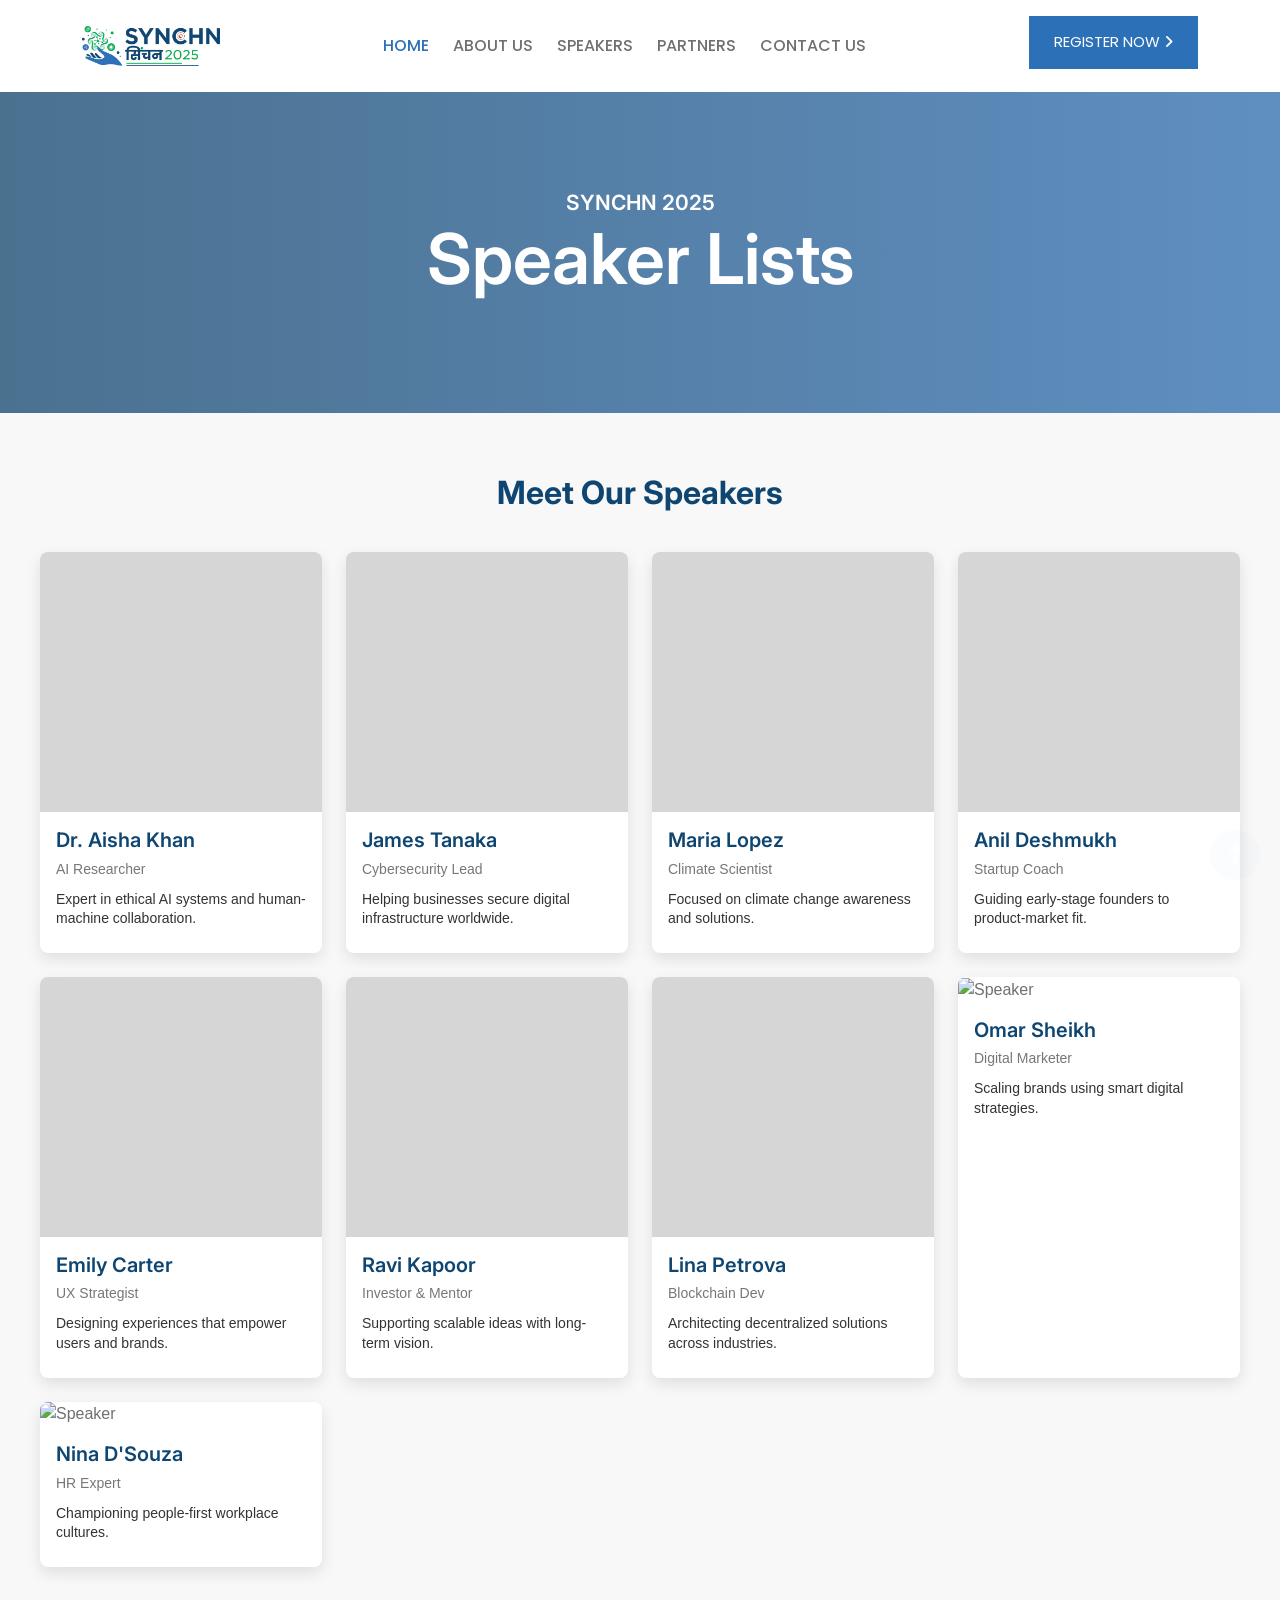
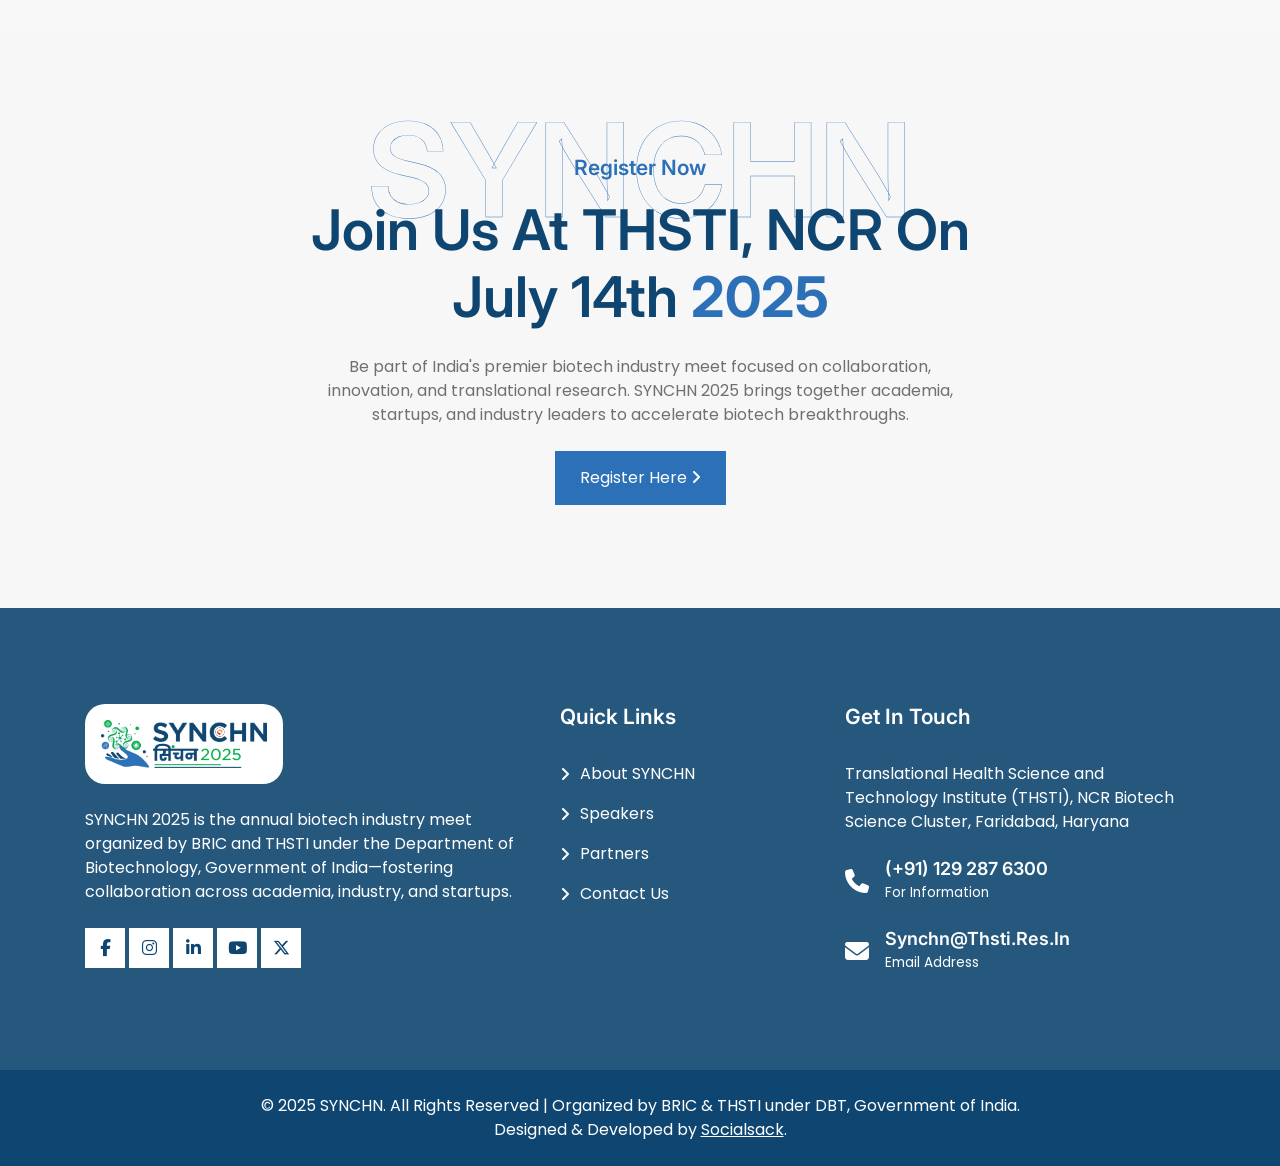
==== commit c707117a: "speakers page" ====
--- a/speakers.html
+++ b/speakers.html
@@ -4,7 +4,52 @@
     <meta charset="UTF-8" />
     <meta name="viewport" content="width=device-width, initial-scale=1" />
 
-    <title>Eventiz - Event Conference HTML Templates</title>
+  <title>Speakers | SYNCHN 2025 – India's Premier Biotech Industry Meet</title>
+
+    <!-- SEO Meta Tags -->
+    <meta
+      name="description"
+      content="SYNCHN 2025 is India's leading biotech industry meet promoting synergy between academia, industry, and startups. Join us on July 14th, 2025 at THSTI, NCR Biotech Cluster."
+    />
+    <meta
+      name="keywords"
+      content="SYNCHN 2025, Biotech Conference India, THSTI, BRIC, DBT, Biotech Innovation, Academia-Industry Meet, Biotechnology, Healthcare Innovation, NCR Biotech Cluster"
+    />
+    <meta name="author" content="BRIC & THSTI under DBT, Government of India" />
+
+    <!-- Open Graph Meta Tags for Social Sharing -->
+    <meta
+      property="og:title"
+      content="SYNCHN 2025 – India's Premier Biotech Industry Meet"
+    />
+    <meta
+      property="og:description"
+      content="Join SYNCHN 2025 on July 14th at THSTI for a powerful exchange of biotech innovation across academia, startups, and industry leaders."
+    />
+    <meta property="og:type" content="website" />
+    <meta property="og:url" content="https://yourdomain.com/" />
+    <!-- Replace with actual URL -->
+    <meta
+      property="og:image"
+      content="https://yourdomain.com/images/synchn-og-image.jpg"
+    />
+    <!-- Replace with actual image URL -->
+    <meta property="og:site_name" content="SYNCHN 2025" />
+
+    <!-- Twitter Card Meta Tags -->
+    <meta name="twitter:card" content="summary_large_image" />
+    <meta
+      name="twitter:title"
+      content="SYNCHN 2025 – India's Premier Biotech Industry Meet"
+    />
+    <meta
+      name="twitter:description"
+      content="Experience cutting-edge biotech innovation and collaboration at SYNCHN 2025. Organized by BRIC & THSTI under DBT."
+    />
+    <meta
+      name="twitter:image"
+      content="https://yourdomain.com/images/synchn-og-image.jpg"
+    />
     <!-- Favicon -->
     <link rel="shortcut icon" type="image/x-icon" href="images/favicon.png" />
     <!-- Bootstrap core CSS -->
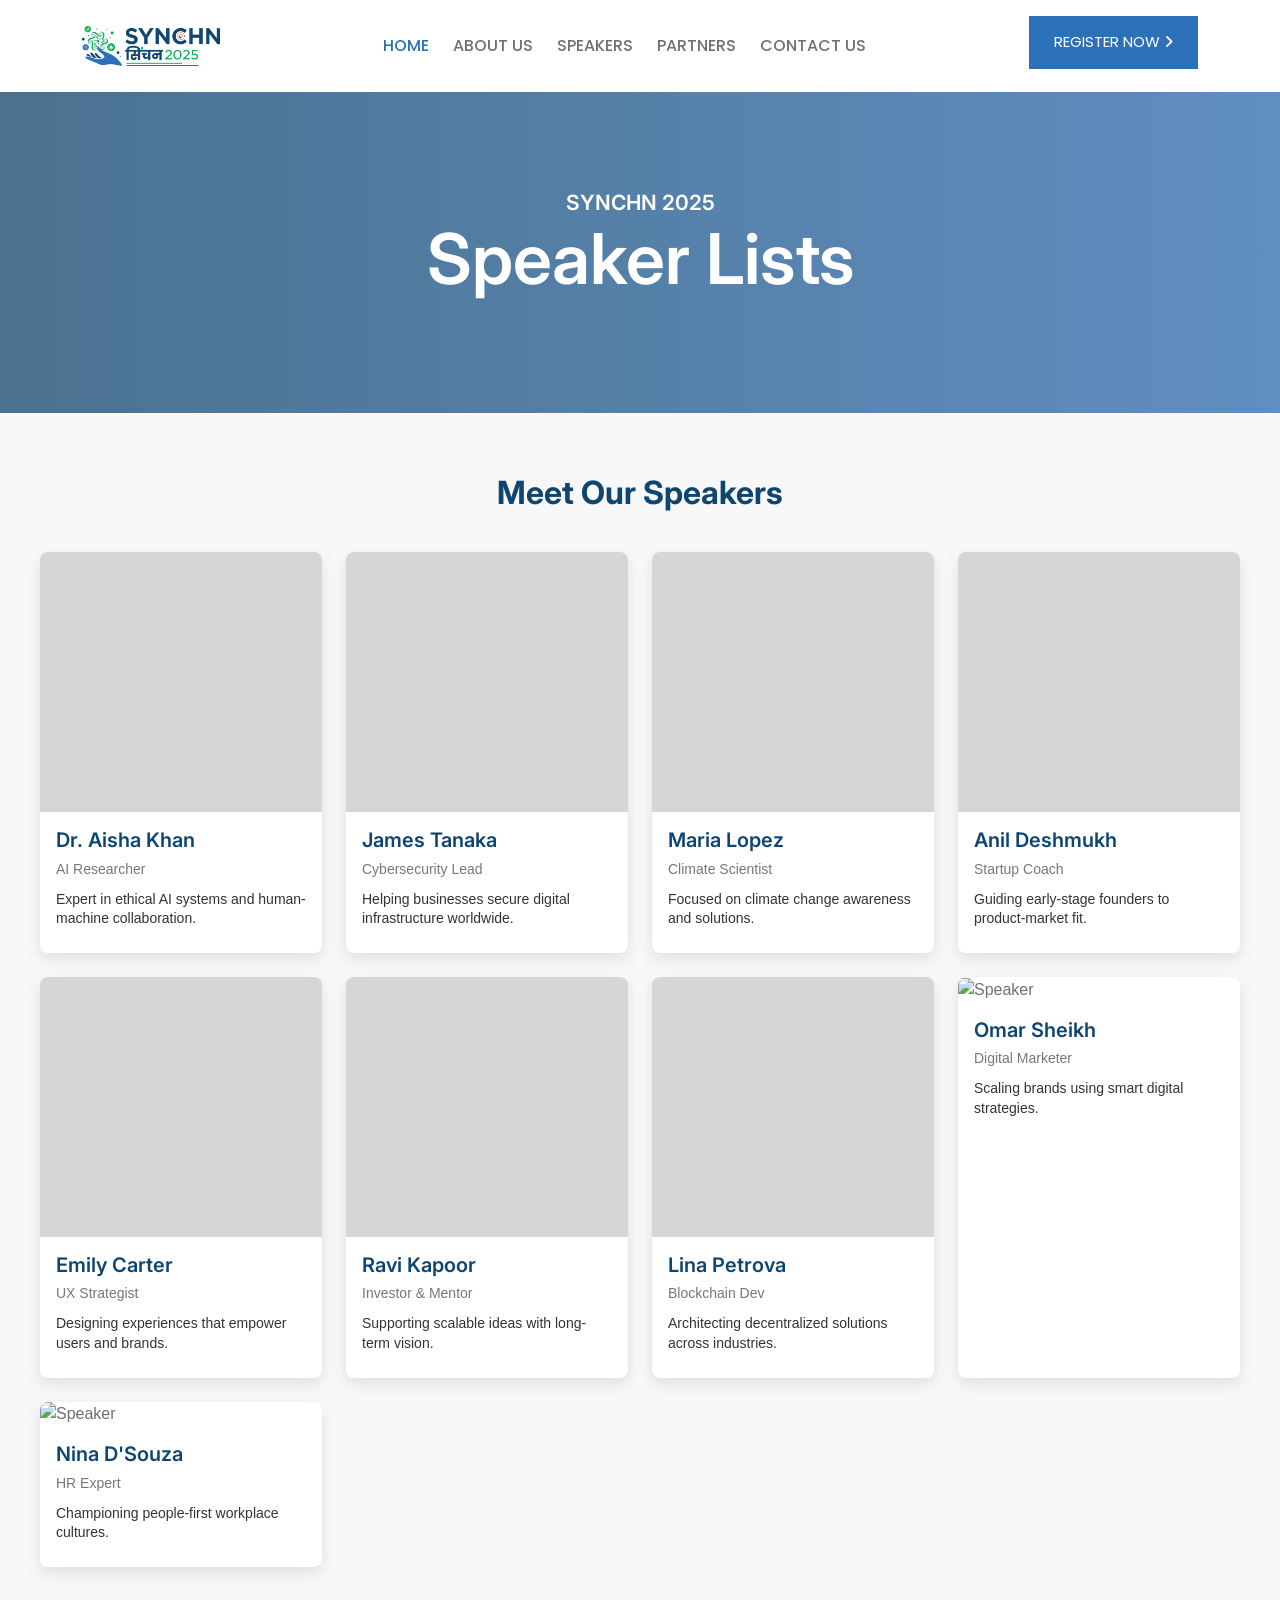
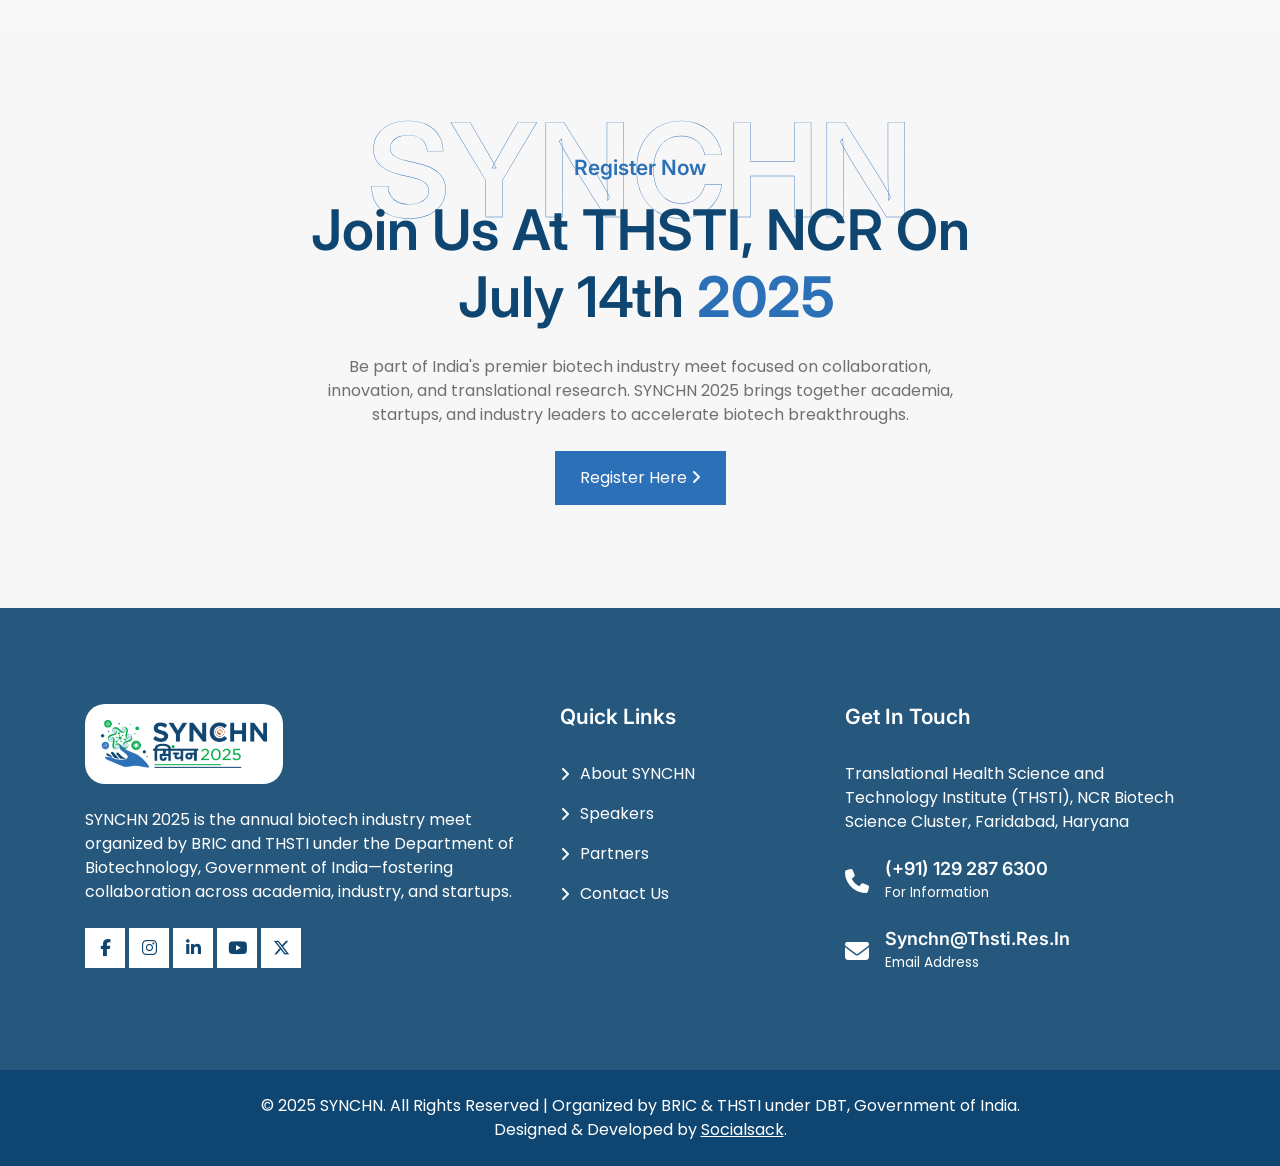
==== commit 964adc7f: "og image" ====
--- a/speakers.html
+++ b/speakers.html
@@ -31,7 +31,7 @@
     <!-- Replace with actual URL -->
     <meta
       property="og:image"
-      content="https://yourdomain.com/images/synchn-og-image.jpg"
+      content="https://socialsack.github.io/synchn/images/synchn-og-image.webp"
     />
     <!-- Replace with actual image URL -->
     <meta property="og:site_name" content="SYNCHN 2025" />
@@ -48,7 +48,7 @@
     />
     <meta
       name="twitter:image"
-      content="https://yourdomain.com/images/synchn-og-image.jpg"
+      content="https://socialsack.github.io/synchn/images/synchn-og-image.webp"
     />
     <!-- Favicon -->
     <link rel="shortcut icon" type="image/x-icon" href="images/favicon.png" />
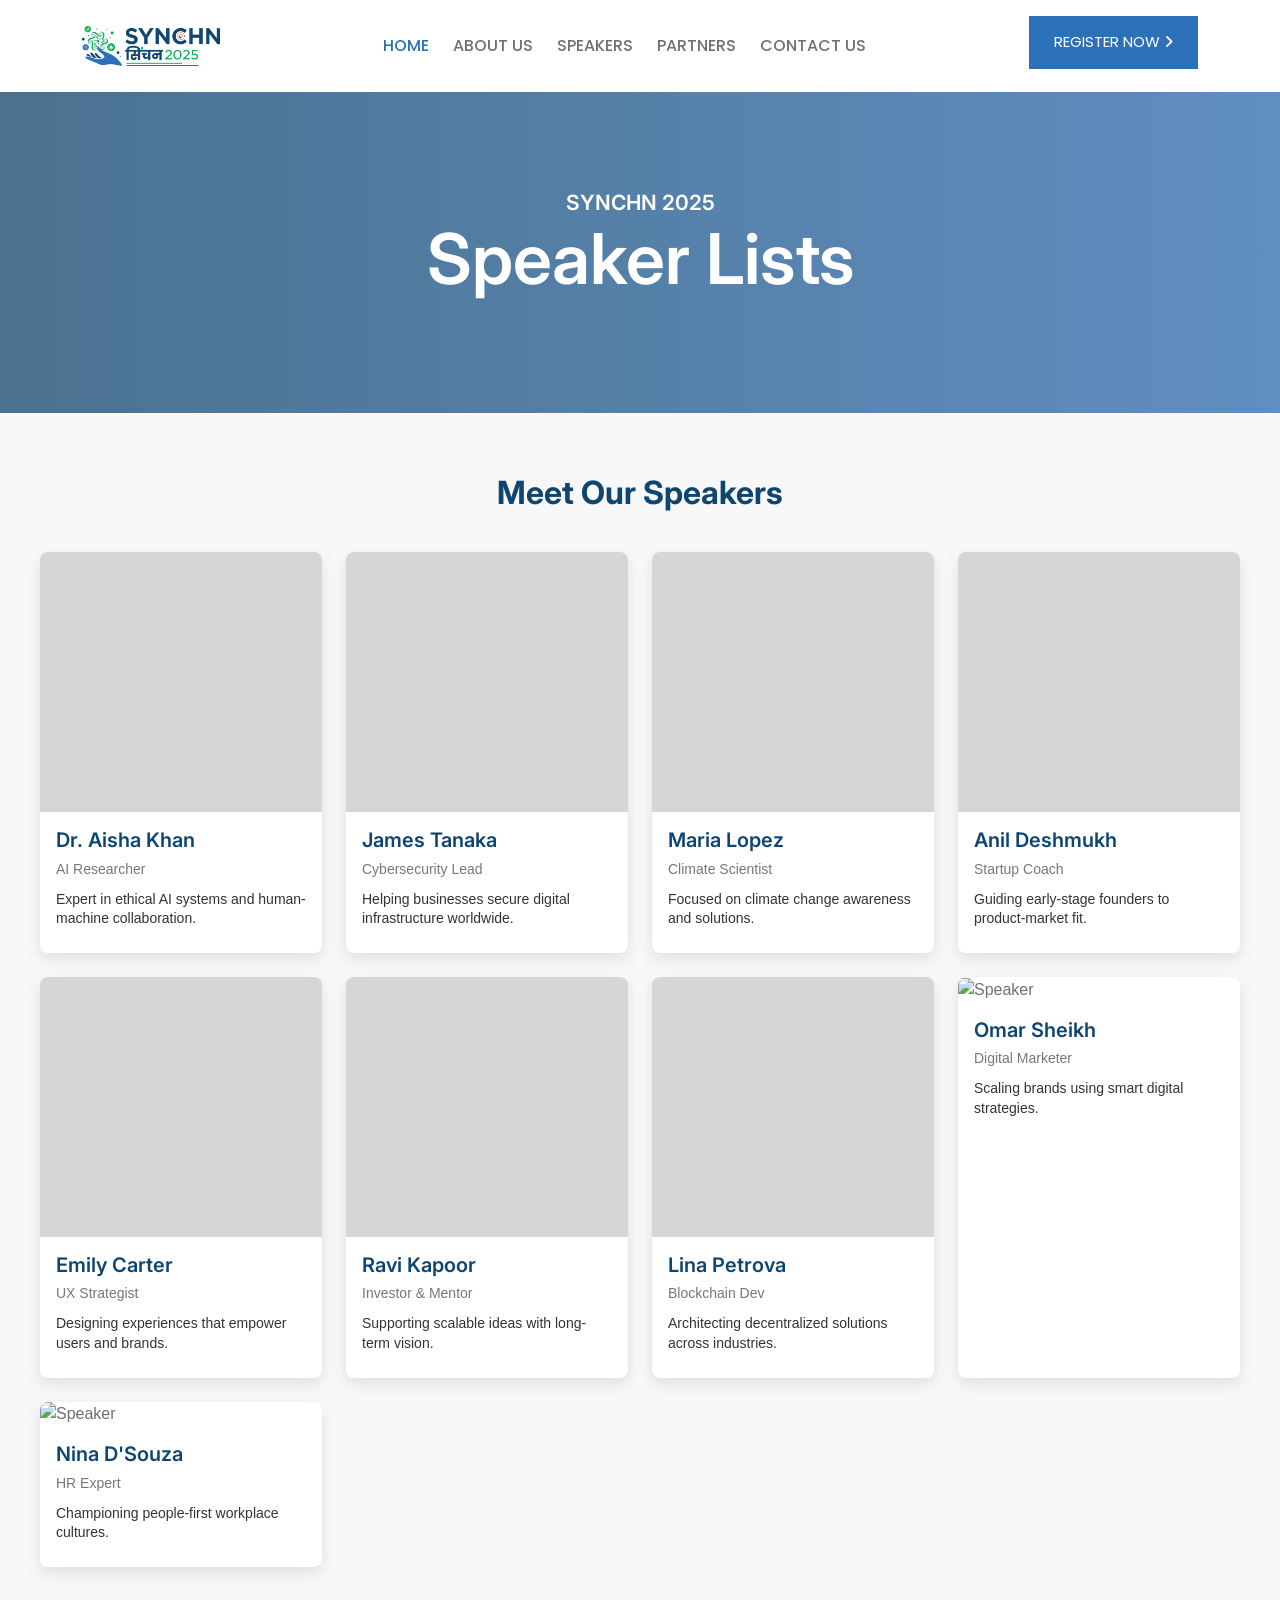
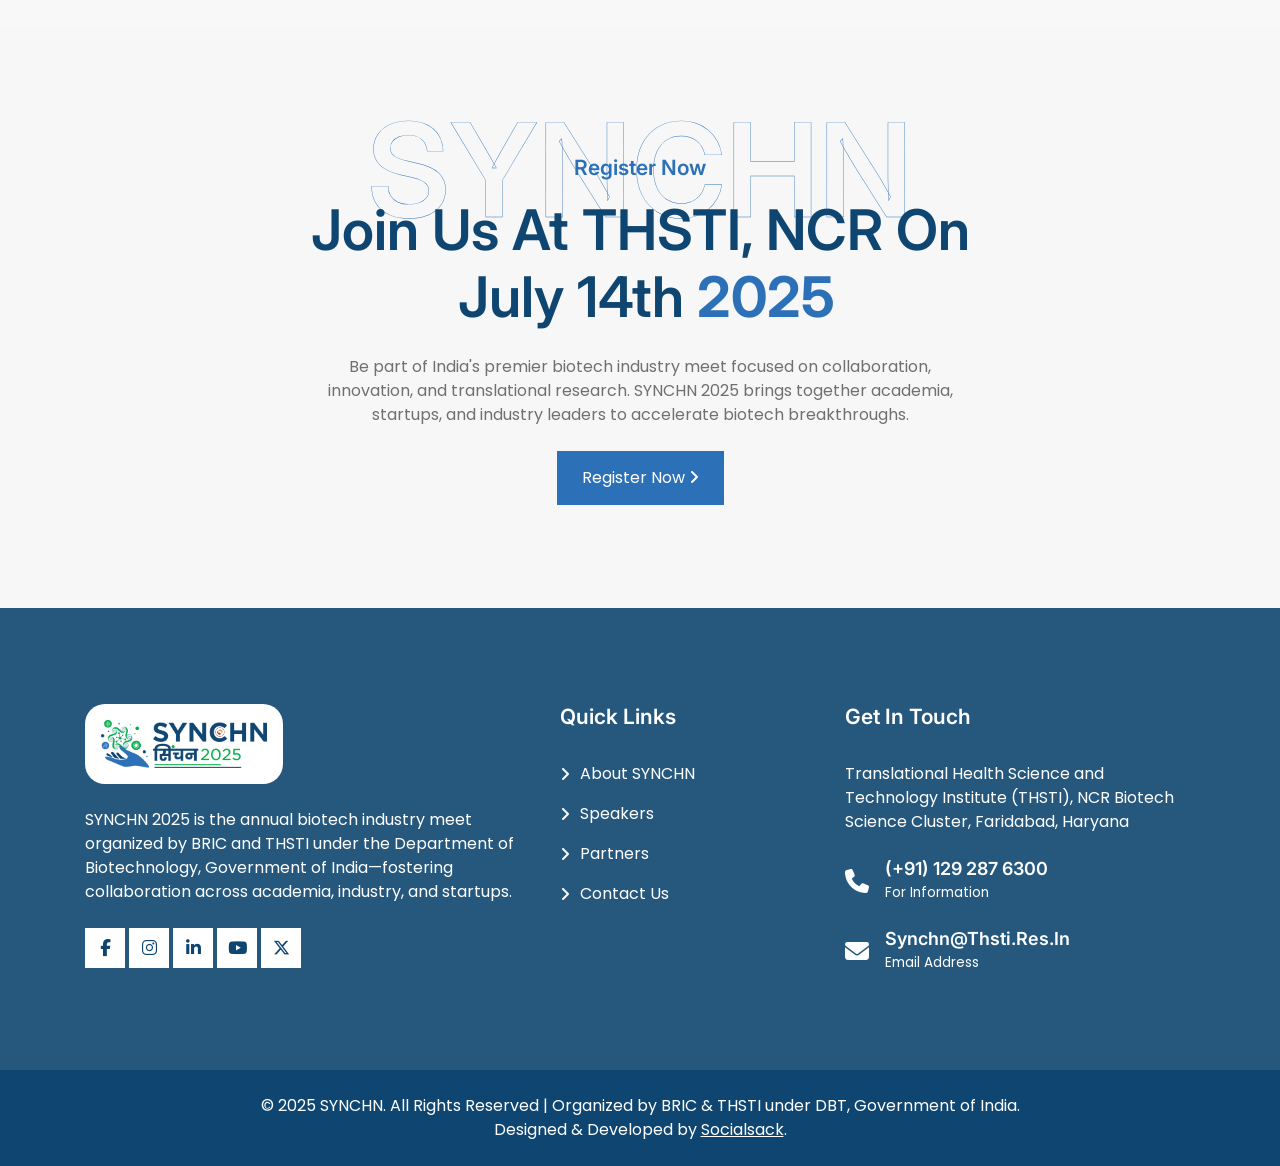
==== commit 9f0e4434: "og image" ====
--- a/speakers.html
+++ b/speakers.html
@@ -383,7 +383,7 @@
             accelerate biotech breakthroughs.
           </p>
           <a href="#" class="nir-btn"
-            >Register Here <i class="fa fa-angle-right"></i
+            >Register Now <i class="fa fa-angle-right"></i
           ></a>
         </div>
       </div>
--- a/css/style.css
+++ b/css/style.css
@@ -869,7 +869,7 @@
     width: 400px;
     height: 300px;
     margin: 0 auto;
-    background: url(../images/loader.gif);
+    background: url(../images/loade.gif);
     background-size: cover;
     background-position: center;
     opacity: 1;
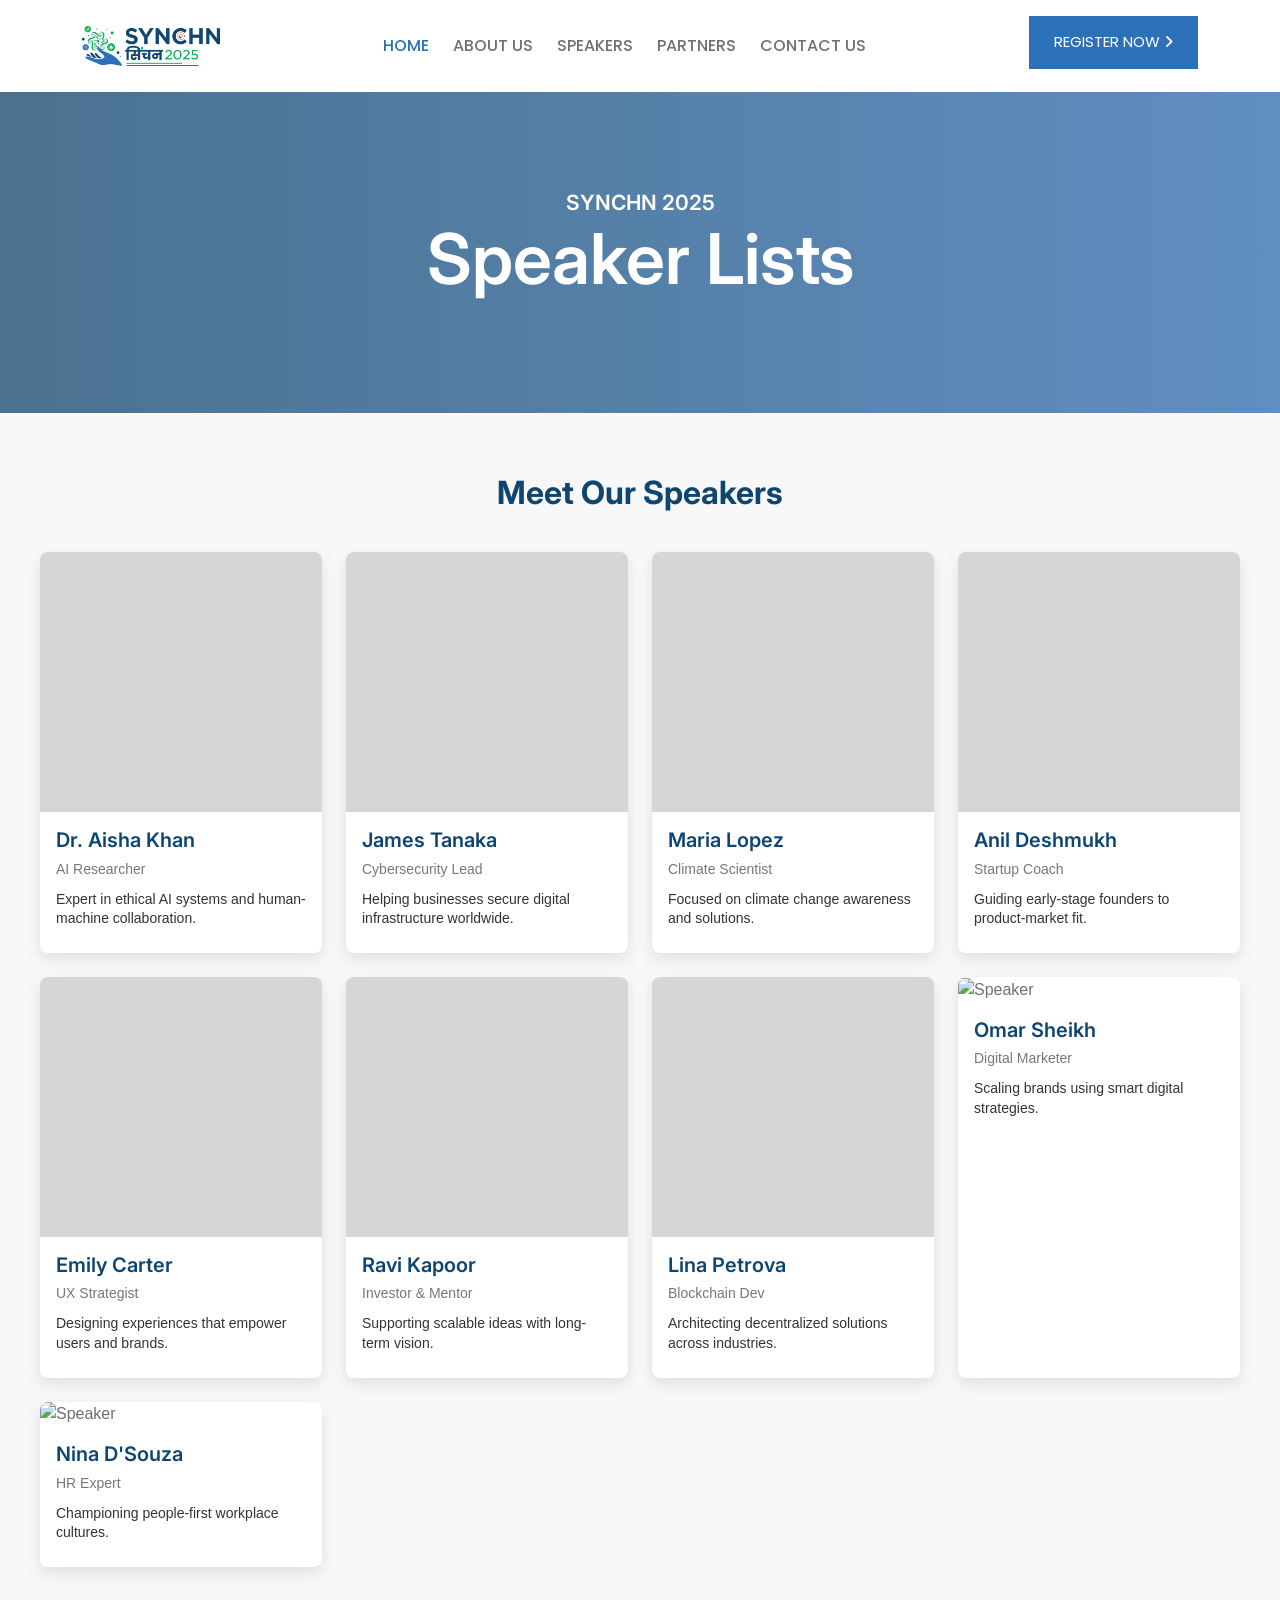
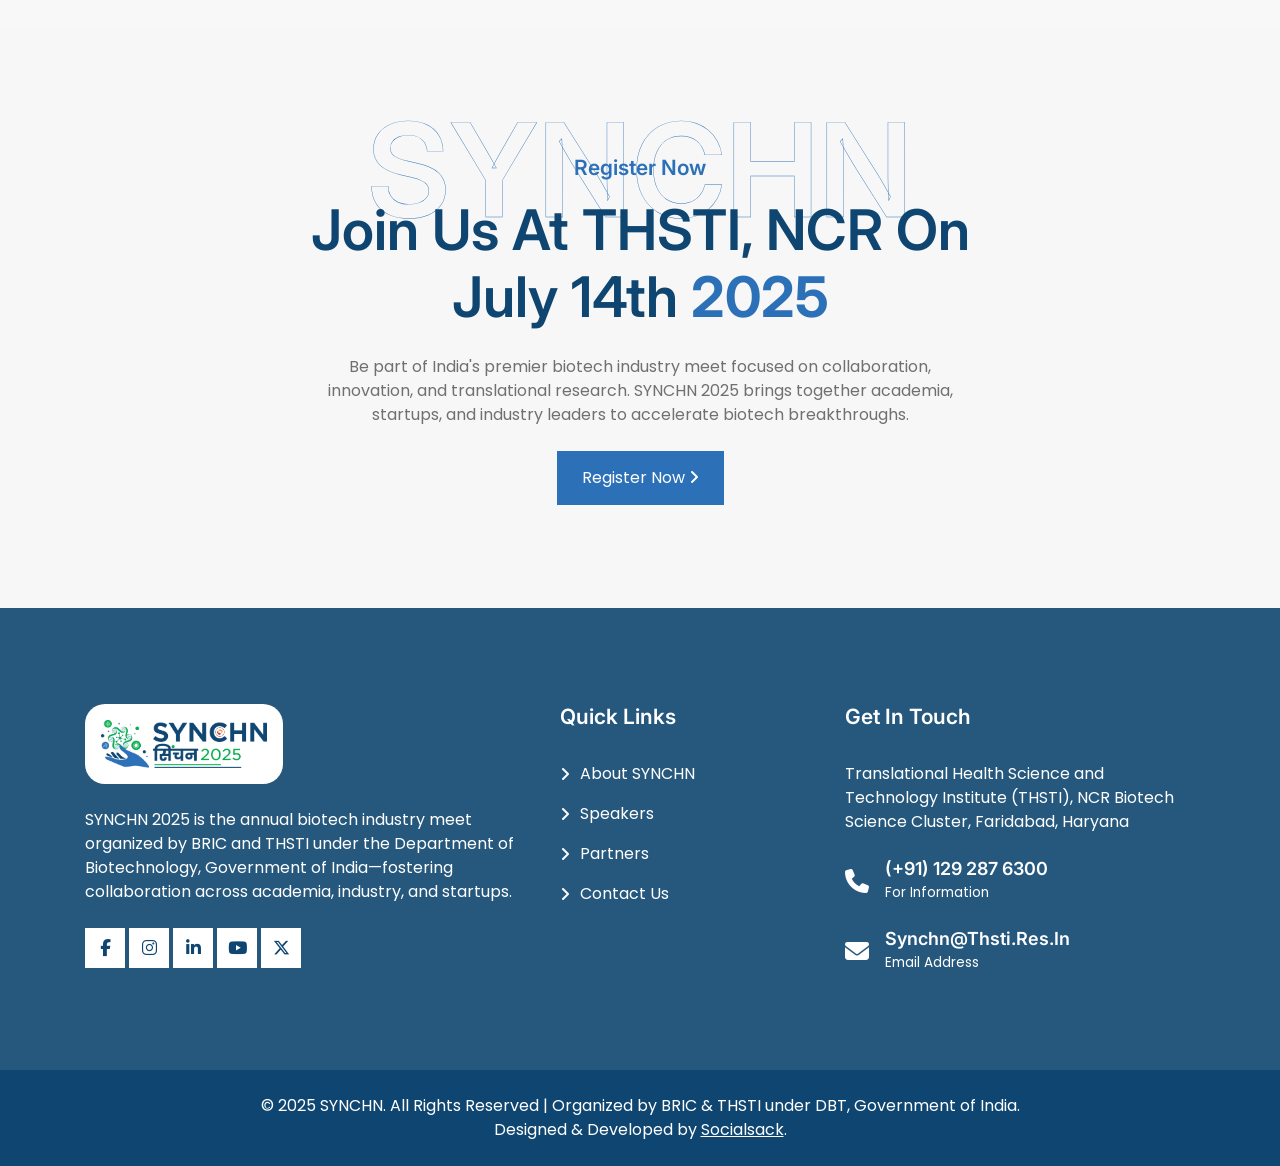
==== commit e877858e: "preloader" ====
--- a/speakers.html
+++ b/speakers.html
@@ -78,7 +78,9 @@
   <body>
     <!-- Preloader -->
     <div id="preloader">
-      <div id="status"></div>
+      <div class="w-100 h-100 d-flex align-items-center justify-content-center">
+         <p class="loader"></p>
+      </div>   
     </div>
     <!-- Preloader Ends -->
 
--- a/css/style.css
+++ b/css/style.css
@@ -851,6 +851,45 @@
 input[type='submit']:hover {
   background: #0f4671;
   color: #fff; }
+
+
+  .loader {
+    display: flex;
+    justify-content: center;
+    align-items: center;
+        width: 100px;
+        height: 100px;
+        border-radius: 50%;
+        position: relative;
+        animation: rotate 1s linear infinite
+      }
+      .loader::before , .loader::after {
+        content: "";
+        box-sizing: border-box;
+        position: absolute;
+        inset: 0px;
+        border-radius: 50%;
+        border: 5px solid #05ac4a;
+        animation: prixClipFix 2s linear infinite ;
+      }
+      .loader::after{
+        border-color: #2c70b8;
+        animation: prixClipFix 2s linear infinite , rotate 0.5s linear infinite reverse;
+        inset: 6px;
+      }
+
+      @keyframes rotate {
+        0%   {transform: rotate(0deg)}
+        100%   {transform: rotate(360deg)}
+      }
+
+      @keyframes prixClipFix {
+          0%   {clip-path:polygon(50% 50%,0 0,0 0,0 0,0 0,0 0)}
+          25%  {clip-path:polygon(50% 50%,0 0,100% 0,100% 0,100% 0,100% 0)}
+          50%  {clip-path:polygon(50% 50%,0 0,100% 0,100% 100%,100% 100%,100% 100%)}
+          75%  {clip-path:polygon(50% 50%,0 0,100% 0,100% 100%,0 100%,0 100%)}
+          100% {clip-path:polygon(50% 50%,0 0,100% 0,100% 100%,0 100%,0 0)}
+      }
 
 #preloader {
   position: fixed;
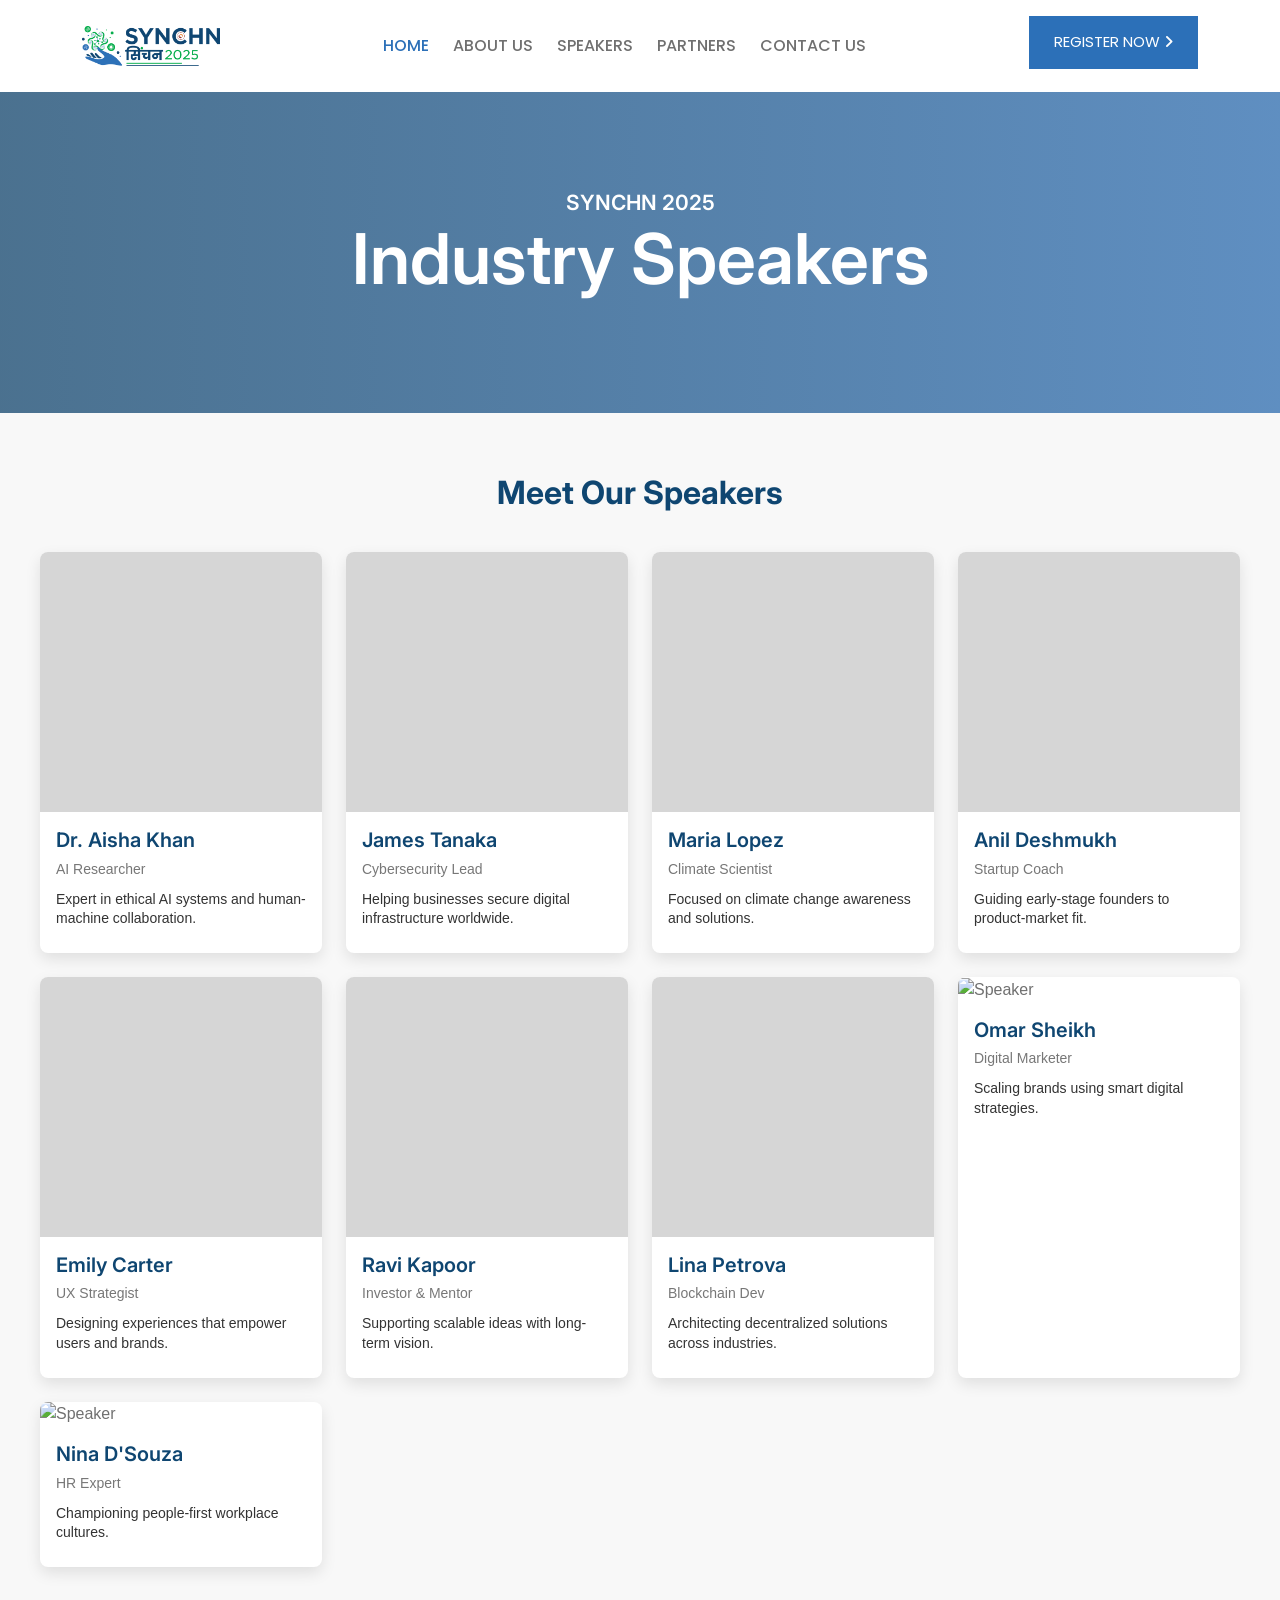
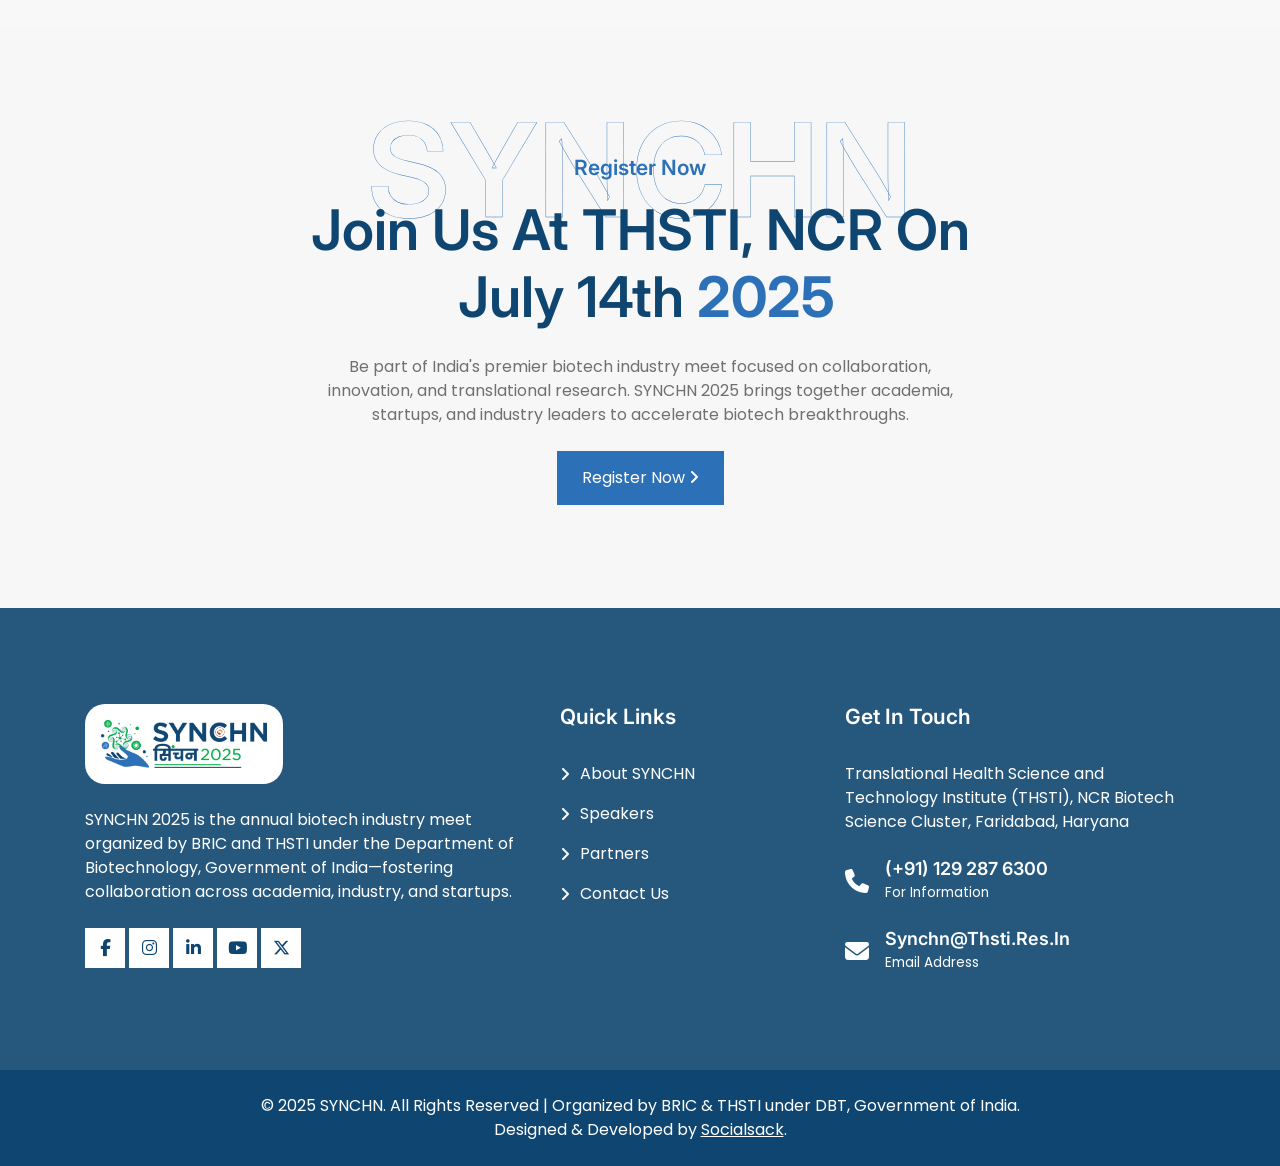
==== commit dbbe8baa: "about images" ====
--- a/speakers.html
+++ b/speakers.html
@@ -209,7 +209,7 @@
         <div class="container">
           <div class="breadcrumb-content text-center pt-14 pb-2">
             <h5 class="white mb-0">SYNCHN 2025</h5>
-            <h1 class="mb-0 white">Speaker Lists</h1>
+            <h1 class="mb-0 white">Industry Speakers</h1>
           </div>
         </div>
       </div>
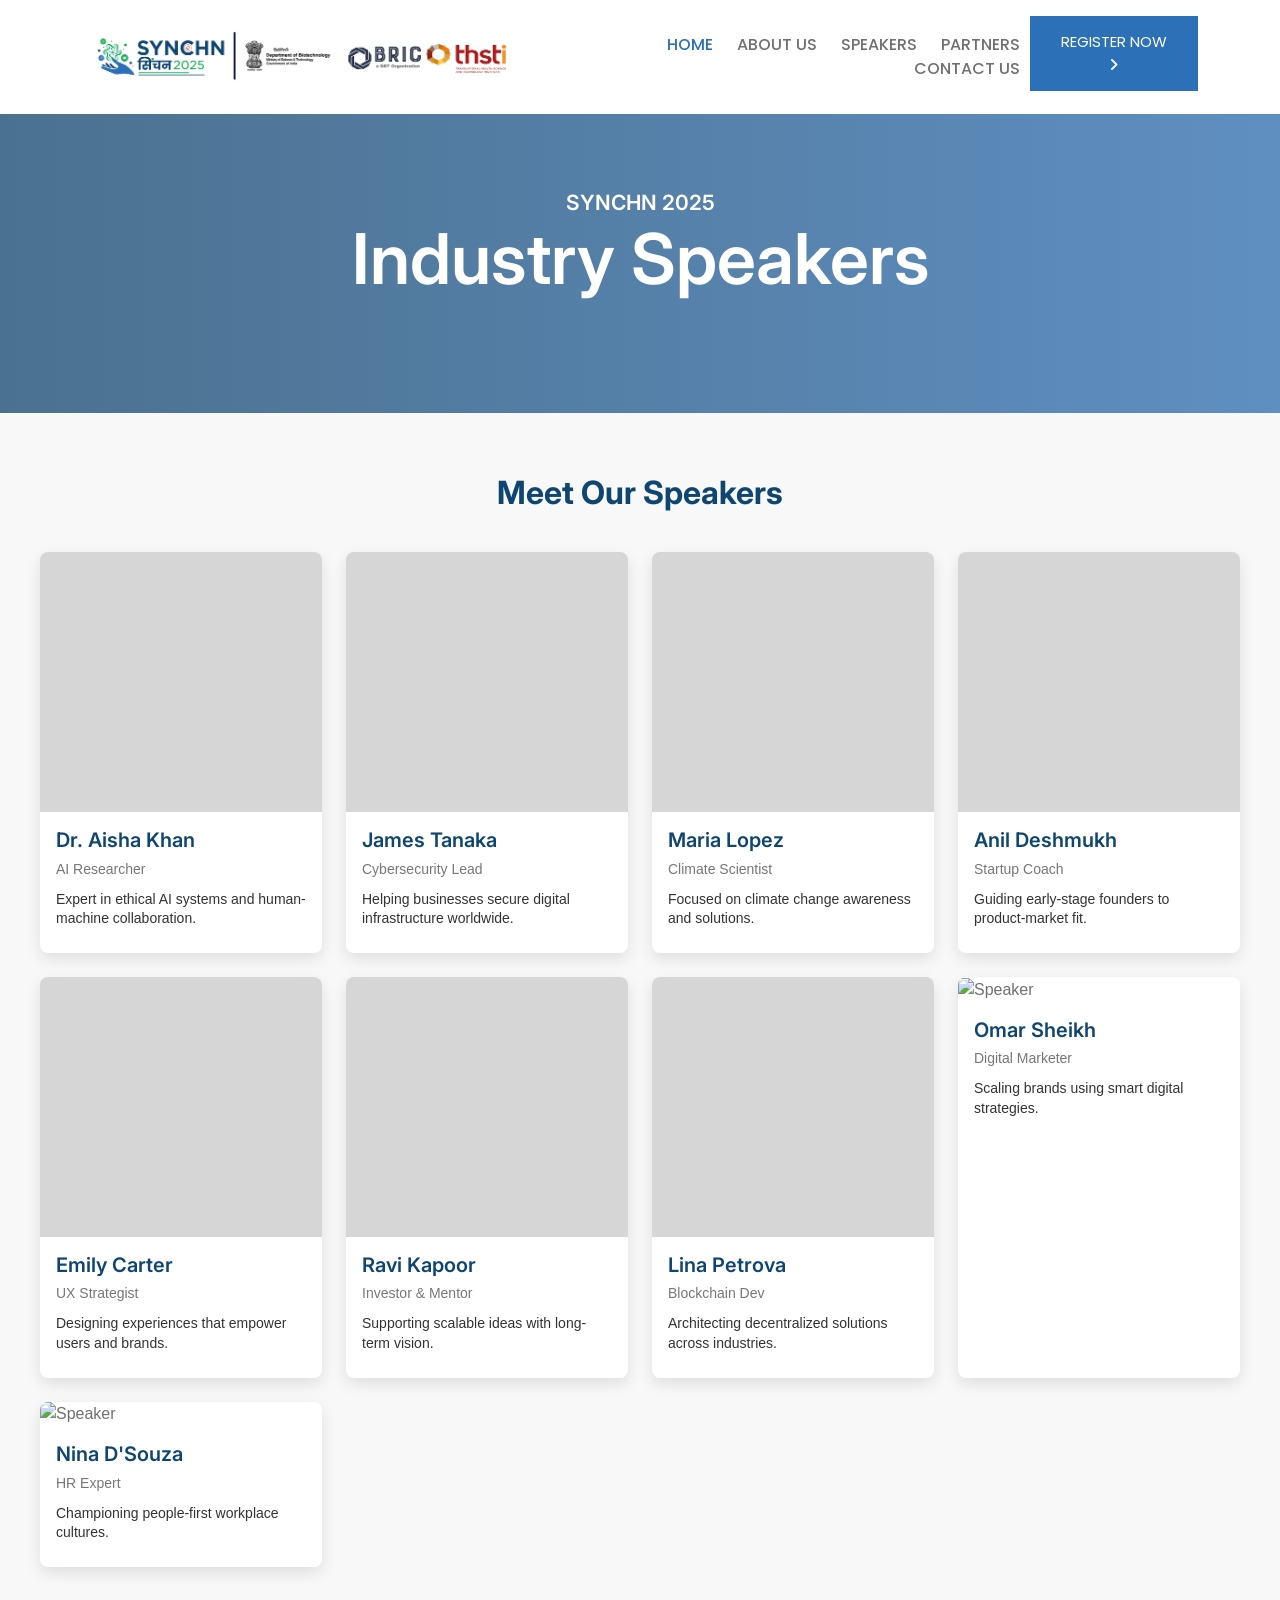
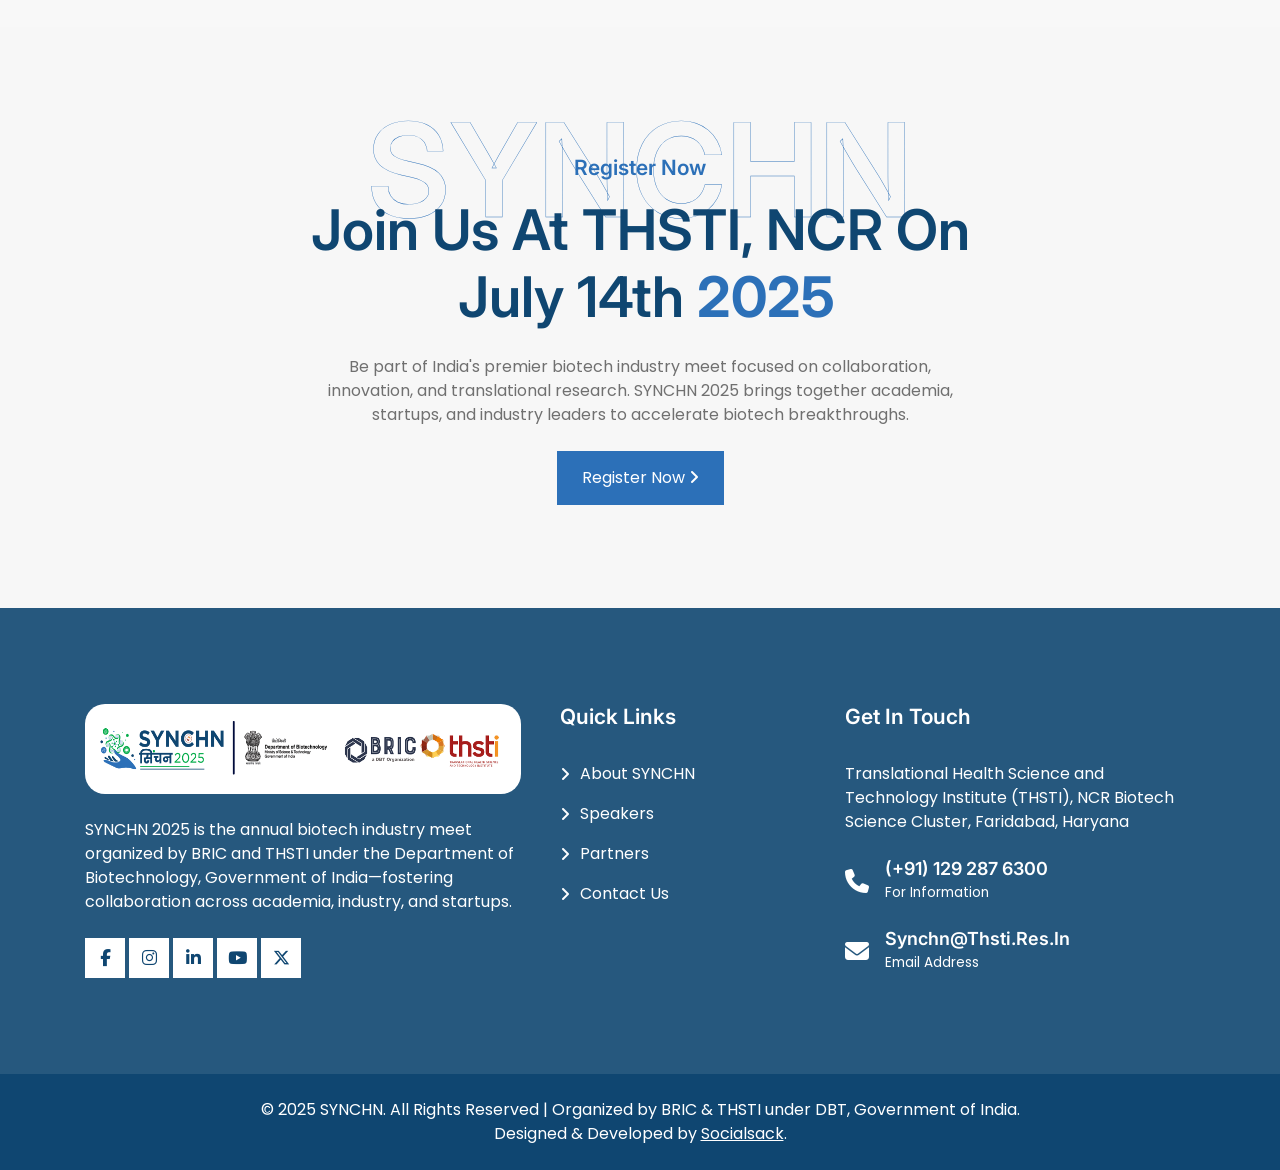
==== commit 2870a0e2: "logo change" ====
--- a/speakers.html
+++ b/speakers.html
@@ -95,10 +95,12 @@
             >
               <!-- Brand and toggle get grouped for better mobile display -->
               <div class="navbar-header">
+                <div class="navbar-header">
                 <a class="navbar-brand" href="index.html">
-                  <img src="images/logo.png" alt="image" style="height: 40px" />
-                  <img src="images/logo.png" alt="image" style="height: 40px" />
+                  <img src="images/logo.png" alt="image"  />
+                  <img src="images/logo.png" alt="image" />
                 </a>
+              </div>
               </div>
               <!-- Collect the nav links, forms, and other content for toggling -->
               <div
@@ -425,15 +427,10 @@
         <div class="row">
           <div class="col-lg-5 col-md-6 mb-5 pe-lg-4">
             <div class="footer-about">
-              <img
+               <img
                 src="images/logo.png"
                 alt="SYNCHN 2025 Logo"
-                style="
-                  background-color: #ffff;
-                  height: 80px;
-                  border-radius: 20px;
-                "
-                class="p-3"
+             
               />
 
               <p class="mt-3 mb-3 white">
--- a/css/style.css
+++ b/css/style.css
@@ -1,5 +1,5 @@
-@import url("https://fonts.googleapis.com/css2?family=Poppins:wght@300;400;500;700&display=swap");
-@import url("https://fonts.googleapis.com/css2?family=Inter:wght@400;500;600;700&display=swap");
+@import url('https://fonts.googleapis.com/css2?family=Poppins:wght@300;400;500;700&display=swap');
+@import url('https://fonts.googleapis.com/css2?family=Inter:wght@400;500;600;700&display=swap');
 /*------------------------------------------------------------------
 * Project:        Eventiz - Event Conference HTML Template
 * Author:         bizberg_themes
@@ -10,483 +10,744 @@
 /* ========================================= */
 /*          Default CSS                      */
 /* ========================================= */
-@import url("https://fonts.googleapis.com/css2?family=Poppins:wght@300;400;500;700&display=swap");
-@import url("https://fonts.googleapis.com/css2?family=Inter:wght@400;500;600;700&display=swap");
+@import url('https://fonts.googleapis.com/css2?family=Poppins:wght@300;400;500;700&display=swap');
+@import url('https://fonts.googleapis.com/css2?family=Inter:wght@400;500;600;700&display=swap');
 header,
 nav,
 section,
 article,
 aside,
 footer {
-  display: block; }
+  display: block;
+}
 
 * {
   margin: 0;
-  padding: 0; }
+  padding: 0;
+}
 
 body {
   margin: 0;
   padding: 0;
   font-size: 16px;
   line-height: 1.5;
-  font-family: "Poppins", sans-serif;
+  font-family: 'Poppins', sans-serif;
   overflow-x: hidden;
   font-weight: 400;
   color: #707070;
   background-size: cover;
   background-attachment: fixed;
-  background-repeat: no-repeat; }
-
-h1, h2, h3, h4, h5, h6, .h1, .h2, .h3, .h4, .h5, .h6 {
+  background-repeat: no-repeat;
+}
+
+h1,
+h2,
+h3,
+h4,
+h5,
+h6,
+.h1,
+.h2,
+.h3,
+.h4,
+.h5,
+.h6 {
   font-weight: 600;
-  font-family: "Inter", sans-serif;
+  font-family: 'Inter', sans-serif;
   text-transform: capitalize;
   margin: 0 0 1rem;
   color: #0f4671;
-  line-height: 1.22em; }
-  h1 a, h2 a, h3 a, h4 a, h5 a, h6 a, .h1 a, .h2 a, .h3 a, .h4 a, .h5 a, .h6 a {
-    color: #0f4671;
-    transition: all ease-in-out 0.5s;
-    cursor: pointer;
-    text-decoration: none; }
-    h1 a:hover, h1 a:focus, h2 a:hover, h2 a:focus, h3 a:hover, h3 a:focus, h4 a:hover, h4 a:focus, h5 a:hover, h5 a:focus, h6 a:hover, h6 a:focus, .h1 a:hover, .h1 a:focus, .h2 a:hover, .h2 a:focus, .h3 a:hover, .h3 a:focus, .h4 a:hover, .h4 a:focus, .h5 a:hover, .h5 a:focus, .h6 a:hover, .h6 a:focus {
-      color: #2c70b8;
-      transition: all ease-in-out 0.5s;
-      outline: none;
-      text-decoration: none !important; }
-
-h1, .h1 {
-  font-size: 70px; }
-
-h2, .h2 {
-  font-size: 56px; }
-
-h3, .h3 {
-  font-size: 32px; }
-
-h4, .h4 {
-  font-size: 21px; }
-
-h5, .h5 {
-  font-size: 21px; }
-
-h6, .h6 {
-  font-size: 18px; }
+  line-height: 1.22em;
+}
+h1 a,
+h2 a,
+h3 a,
+h4 a,
+h5 a,
+h6 a,
+.h1 a,
+.h2 a,
+.h3 a,
+.h4 a,
+.h5 a,
+.h6 a {
+  color: #0f4671;
+  transition: all ease-in-out 0.5s;
+  cursor: pointer;
+  text-decoration: none;
+}
+h1 a:hover,
+h1 a:focus,
+h2 a:hover,
+h2 a:focus,
+h3 a:hover,
+h3 a:focus,
+h4 a:hover,
+h4 a:focus,
+h5 a:hover,
+h5 a:focus,
+h6 a:hover,
+h6 a:focus,
+.h1 a:hover,
+.h1 a:focus,
+.h2 a:hover,
+.h2 a:focus,
+.h3 a:hover,
+.h3 a:focus,
+.h4 a:hover,
+.h4 a:focus,
+.h5 a:hover,
+.h5 a:focus,
+.h6 a:hover,
+.h6 a:focus {
+  color: #2c70b8;
+  transition: all ease-in-out 0.5s;
+  outline: none;
+  text-decoration: none !important;
+}
+
+h1,
+.h1 {
+  font-size: 70px;
+}
+
+h2,
+.h2 {
+  font-size: 56px;
+}
+
+h3,
+.h3 {
+  font-size: 32px;
+}
+
+h4,
+.h4 {
+  font-size: 21px;
+}
+
+h5,
+.h5 {
+  font-size: 21px;
+}
+
+h6,
+.h6 {
+  font-size: 18px;
+}
 
 @media (max-width: 991px) {
   h1 {
-    font-size: 50px; }
+    font-size: 50px;
+  }
 
   h2 {
-    font-size: 36px; } }
+    font-size: 36px;
+  }
+}
 @media (max-width: 735px) {
   h1 {
-    font-size: 38px; }
+    font-size: 38px;
+  }
 
   h2 {
-    font-size: 28px; }
+    font-size: 28px;
+  }
 
   h3 {
-    font-size: 21px; } }
+    font-size: 21px;
+  }
+}
 .h-title {
   font-size: 130px;
-  font-family: "Inter", sans-serif;
-  color: #FFFFFF00;
+  font-family: 'Inter', sans-serif;
+  color: #ffffff00;
   -webkit-text-stroke: 0.4px;
   -webkit-text-stroke-color: #0f4671;
   stroke: #0f4671;
   margin-bottom: -80px;
-  line-height: 1; }
+  line-height: 1;
+}
 
 .theme-stroke {
   -webkit-text-stroke-color: #2c70b8;
-  stroke: #2c70b8; }
+  stroke: #2c70b8;
+}
 
 @media (max-width: 991px) {
   .h-title {
     font-size: 100px;
-    margin-bottom: -50px; } }
+    margin-bottom: -50px;
+  }
+}
 @media (max-width: 639px) {
   .h-title {
     font-size: 55px;
-    margin-bottom: -30px; } }
+    margin-bottom: -30px;
+  }
+}
 p {
-  margin-bottom: 8px; }
+  margin-bottom: 8px;
+}
 
 ul {
   margin: 0;
   padding: 0;
-  list-style-type: none; }
-  ul li {
-    margin-bottom: 0px;
-    line-height: 1.5;
-    color: #707070;
-    position: relative;
-    display: inline-block;
-    padding: 0; }
+  list-style-type: none;
+}
+ul li {
+  margin-bottom: 0px;
+  line-height: 1.5;
+  color: #707070;
+  position: relative;
+  display: inline-block;
+  padding: 0;
+}
 
 ol {
   margin: 0;
   counter-reset: i;
-  position: relative; }
-  ol li {
-    font-size: 16px;
-    margin-bottom: 10px;
-    line-height: 1.5;
-    color: #707070;
-    padding-left: 0;
-    position: relative; }
+  position: relative;
+}
+ol li {
+  font-size: 16px;
+  margin-bottom: 10px;
+  line-height: 1.5;
+  color: #707070;
+  padding-left: 0;
+  position: relative;
+}
 
 a {
   color: #707070;
   transition: all ease-in-out 0.5s;
   cursor: pointer;
-  text-decoration: none; }
-  a:hover, a:focus {
-    text-decoration: none;
-    color: #2c70b8;
-    transition: all ease-in-out 0.5s;
-    outline: none; }
-
-a:not([href]):not([tabindex]):focus, a:not([href]):not([tabindex]):hover {
-  color: #2c70b8 !important; }
+  text-decoration: none;
+}
+a:hover,
+a:focus {
+  text-decoration: none;
+  color: #2c70b8;
+  transition: all ease-in-out 0.5s;
+  outline: none;
+}
+
+a:not([href]):not([tabindex]):focus,
+a:not([href]):not([tabindex]):hover {
+  color: #2c70b8 !important;
+}
 
 ::-webkit-input-placeholder {
   /* Edge */
-  color: #707070 !important; }
+  color: #707070 !important;
+}
 
 :-ms-input-placeholder {
   /* Internet Explorer 10-11 */
-  color: #707070 !important; }
+  color: #707070 !important;
+}
 
 input::placeholder {
-  color: #707070 !important; }
-
-.row [class*="col-"] {
-  padding: 0 15px; }
+  color: #707070 !important;
+}
+
+.row [class*='col-'] {
+  padding: 0 15px;
+}
 
 img {
-  max-width: 100%; }
+  max-width: 100%;
+}
 
 .img-circle {
   width: 65px;
-  height: 65px; }
-
-.btn-info.focus, .btn-info:focus, .btn-info:active {
+  height: 65px;
+}
+
+.btn-info.focus,
+.btn-info:focus,
+.btn-info:active {
   outline: none;
   box-shadow: none !important;
   background: transparent !important;
-  border: none !important; }
+  border: none !important;
+}
 
 .container {
   position: relative;
-  z-index: 1; }
+  z-index: 1;
+}
 
 @media (max-width: 767px) {
-  .container, .container-sm {
-    max-width: 100%; } }
+  .container,
+  .container-sm {
+    max-width: 100%;
+  }
+}
 .white {
-  color: #fff !important; }
+  color: #fff !important;
+}
 
 .theme {
-  color: #2c70b8 !important; }
+  color: #2c70b8 !important;
+}
 
 .theme1 {
-  color: #0f4671 !important; }
+  color: #0f4671 !important;
+}
 
 .theme2 {
-  color: #0f4671 !important; }
+  color: #0f4671 !important;
+}
 
 .black {
-  color: #3f3f3f !important; }
+  color: #3f3f3f !important;
+}
 
 .grey {
-  color: #707070 !important; }
+  color: #707070 !important;
+}
 
 .lgrey {
-  color: #c7c7c7 !important; }
+  color: #c7c7c7 !important;
+}
 
 .title {
-  color: #0f4671 !important; }
+  color: #0f4671 !important;
+}
 
 .bg-grey {
-  background: #F7F7F7 !important; }
+  background: #f7f7f7 !important;
+}
 
 .bg-lgrey {
-  background: #c7c7c7 !important; }
+  background: #c7c7c7 !important;
+}
 
 .bg-theme {
-  background: #2c70b8 !important; }
+  background: #2c70b8 !important;
+}
 
 .bg-theme1 {
-  background: #0f4671 !important; }
+  background: #0f4671 !important;
+}
 
 .bg-theme2 {
-  background: #3A3089 !important; }
+  background: #3a3089 !important;
+}
 
 .bg-theme3 {
-  background: #2c70b8 !important; }
+  background: #2c70b8 !important;
+}
 
 .bg-title {
-  background: #0f4671 !important; }
+  background: #0f4671 !important;
+}
 
 .bg-fblack {
-  background: #101010 !important; }
+  background: #101010 !important;
+}
 
 .bg-white {
-  background: #fff !important; }
+  background: #fff !important;
+}
 
 .bordernone {
-  border: none !important; }
+  border: none !important;
+}
 
 .border-b {
-  border-bottom: 1px dashed #7070702b !important; }
+  border-bottom: 1px dashed #7070702b !important;
+}
 
 .border-all {
-  border: 1px solid #7070702b !important; }
+  border: 1px solid #7070702b !important;
+}
 
 .border-start {
-  border-left: 1px solid #F7F7F7 !important; }
+  border-left: 1px solid #f7f7f7 !important;
+}
 
 .border-end {
-  border-right: 1px solid #F7F7F7 !important; }
+  border-right: 1px solid #f7f7f7 !important;
+}
 
 .border-top {
-  border-top: 1px solid #F7F7F7 !important; }
+  border-top: 1px solid #f7f7f7 !important;
+}
 
 .border-bottom {
-  border-bottom: 1px solid #F7F7F7 !important; }
+  border-bottom: 1px solid #f7f7f7 !important;
+}
 
 .rating span {
   color: #ffbc00;
   display: inline;
-  font-size: 14px; }
-
-.small, small {
-  font-size: 85%; }
-
-.mt-1, .my-1 {
-  margin-top: 0.5rem !important; }
-
-.mt-2, .my-2 {
-  margin-top: 1rem !important; }
-
-.mt-3, .my-3 {
-  margin-top: 1.5rem !important; }
-
-.mt-4, .my-4 {
-  margin-top: 2rem !important; }
-
-.mt-5, .my-5 {
-  margin-top: 2.5rem !important; }
-
-.mt-6, .my-6 {
-  margin-top: 3rem !important; }
-
-.mt-7, .my-7 {
-  margin-top: 3.5rem !important; }
-
-.mt-8, .my-8 {
-  margin-top: 4rem !important; }
-
-.mt-9, .my-9 {
-  margin-top: 4.5rem !important; }
-
-.mt-10, .my-10 {
-  margin-top: 5rem !important; }
+  font-size: 14px;
+}
+
+.small,
+small {
+  font-size: 85%;
+}
+
+.mt-1,
+.my-1 {
+  margin-top: 0.5rem !important;
+}
+
+.mt-2,
+.my-2 {
+  margin-top: 1rem !important;
+}
+
+.mt-3,
+.my-3 {
+  margin-top: 1.5rem !important;
+}
+
+.mt-4,
+.my-4 {
+  margin-top: 2rem !important;
+}
+
+.mt-5,
+.my-5 {
+  margin-top: 2.5rem !important;
+}
+
+.mt-6,
+.my-6 {
+  margin-top: 3rem !important;
+}
+
+.mt-7,
+.my-7 {
+  margin-top: 3.5rem !important;
+}
+
+.mt-8,
+.my-8 {
+  margin-top: 4rem !important;
+}
+
+.mt-9,
+.my-9 {
+  margin-top: 4.5rem !important;
+}
+
+.mt-10,
+.my-10 {
+  margin-top: 5rem !important;
+}
 
 .mt-minus {
-  margin-top: -5rem !important; }
-
-.mb-1, .my-1 {
-  margin-bottom: 0.5rem !important; }
-
-.mb-2, .my-2 {
-  margin-bottom: 1rem !important; }
-
-.mb-3, .my-3 {
-  margin-bottom: 1.5rem !important; }
-
-.mb-4, .my-4 {
-  margin-bottom: 2rem !important; }
-
-.mb-5, .my-5 {
-  margin-bottom: 2.5rem !important; }
-
-.mb-6, .my-6 {
-  margin-bottom: 3rem !important; }
-
-.mb-7, .my-7 {
-  margin-bottom: 3.5rem !important; }
-
-.mb-8, .my-8 {
-  margin-bottom: 4rem !important; }
-
-.mb-9, .my-9 {
-  margin-bottom: 4.5rem !important; }
-
-.mb-10, .my-10 {
-  margin-bottom: 5rem !important; }
+  margin-top: -5rem !important;
+}
+
+.mb-1,
+.my-1 {
+  margin-bottom: 0.5rem !important;
+}
+
+.mb-2,
+.my-2 {
+  margin-bottom: 1rem !important;
+}
+
+.mb-3,
+.my-3 {
+  margin-bottom: 1.5rem !important;
+}
+
+.mb-4,
+.my-4 {
+  margin-bottom: 2rem !important;
+}
+
+.mb-5,
+.my-5 {
+  margin-bottom: 2.5rem !important;
+}
+
+.mb-6,
+.my-6 {
+  margin-bottom: 3rem !important;
+}
+
+.mb-7,
+.my-7 {
+  margin-bottom: 3.5rem !important;
+}
+
+.mb-8,
+.my-8 {
+  margin-bottom: 4rem !important;
+}
+
+.mb-9,
+.my-9 {
+  margin-bottom: 4.5rem !important;
+}
+
+.mb-10,
+.my-10 {
+  margin-bottom: 5rem !important;
+}
 
 .mb-minus {
-  margin-bottom: -5rem !important; }
-
-.pt-1, .py-1 {
-  padding-top: 0.5rem !important; }
-
-.pt-2, .py-2 {
-  padding-top: 1rem !important; }
-
-.pt-3, .py-3 {
-  padding-top: 1.5rem !important; }
-
-.pt-4, .py-4 {
-  padding-top: 2rem !important; }
-
-.pt-5, .py-5 {
-  padding-top: 2.5rem !important; }
-
-.pt-6, .py-6 {
-  padding-top: 3rem !important; }
-
-.pt-7, .py-7 {
-  padding-top: 3.5rem !important; }
-
-.pt-8, .py-8 {
-  padding-top: 4rem !important; }
-
-.pt-9, .py-9 {
-  padding-top: 4.5rem !important; }
-
-.pt-10, .py-10 {
-  padding-top: 5rem !important; }
-
-.pt-12, .py-12 {
-  padding-top: 6rem !important; }
-
-.pt-14, .py-14 {
-  padding-top: 7rem !important; }
-
-.pt-17, .py-17 {
-  padding-top: 8.5rem !important; }
-
-.pt-18, .py-18 {
-  padding-top: 9rem !important; }
-
-.pt-19, .py-19 {
-  padding-top: 9.5rem !important; }
-
-.pt-20, .py-20 {
-  padding-top: 10rem !important; }
-
-.pt-lg-7, .py-lg-7 {
-  padding-top: 3.5rem !important; }
-
-.pb-1, .py-1 {
-  padding-bottom: 0.5rem !important; }
-
-.pb-2, .py-2 {
-  padding-bottom: 1rem !important; }
-
-.pb-3, .py-3 {
-  padding-bottom: 1.5rem !important; }
-
-.pb-4, .py-4 {
-  padding-bottom: 2rem !important; }
-
-.pb-5, .py-5 {
-  padding-bottom: 2.5rem !important; }
-
-.pb-6, .py-6 {
-  padding-bottom: 3rem !important; }
-
-.pb-7, .py-7 {
-  padding-bottom: 3.5rem !important; }
-
-.pb-8, .py-8 {
-  padding-bottom: 4rem !important; }
-
-.pb-9, .py-9 {
-  padding-bottom: 4.5rem !important; }
-
-.pb-10, .py-10 {
-  padding-bottom: 5rem !important; }
-
-.pb-12, .py-12 {
-  padding-bottom: 6rem !important; }
-
-.pb-14, .py-14 {
-  padding-bottom: 7rem !important; }
-
-.pb-17, .py-17 {
-  padding-bottom: 8.5rem !important; }
-
-.pb-18, .py-18 {
-  padding-bottom: 9rem !important; }
-
-.pb-19, .py-19 {
-  padding-bottom: 9.5rem !important; }
-
-.pb-20, .my-20 {
-  padding-bottom: 10rem !important; }
-
-.pb-lg-7, .py-lg-7 {
-  padding-bottom: 3.5rem !important; }
+  margin-bottom: -5rem !important;
+}
+
+.pt-1,
+.py-1 {
+  padding-top: 0.5rem !important;
+}
+
+.pt-2,
+.py-2 {
+  padding-top: 1rem !important;
+}
+
+.pt-3,
+.py-3 {
+  padding-top: 1.5rem !important;
+}
+
+.pt-4,
+.py-4 {
+  padding-top: 2rem !important;
+}
+
+.pt-5,
+.py-5 {
+  padding-top: 2.5rem !important;
+}
+
+.pt-6,
+.py-6 {
+  padding-top: 3rem !important;
+}
+
+.pt-7,
+.py-7 {
+  padding-top: 3.5rem !important;
+}
+
+.pt-8,
+.py-8 {
+  padding-top: 4rem !important;
+}
+
+.pt-9,
+.py-9 {
+  padding-top: 4.5rem !important;
+}
+
+.pt-10,
+.py-10 {
+  padding-top: 5rem !important;
+}
+
+.pt-12,
+.py-12 {
+  padding-top: 6rem !important;
+}
+
+.pt-14,
+.py-14 {
+  padding-top: 7rem !important;
+}
+
+.pt-17,
+.py-17 {
+  padding-top: 8.5rem !important;
+}
+
+.pt-18,
+.py-18 {
+  padding-top: 9rem !important;
+}
+
+.pt-19,
+.py-19 {
+  padding-top: 9.5rem !important;
+}
+
+.pt-20,
+.py-20 {
+  padding-top: 10rem !important;
+}
+
+.pt-lg-7,
+.py-lg-7 {
+  padding-top: 3.5rem !important;
+}
+
+.pb-1,
+.py-1 {
+  padding-bottom: 0.5rem !important;
+}
+
+.pb-2,
+.py-2 {
+  padding-bottom: 1rem !important;
+}
+
+.pb-3,
+.py-3 {
+  padding-bottom: 1.5rem !important;
+}
+
+.pb-4,
+.py-4 {
+  padding-bottom: 2rem !important;
+}
+
+.pb-5,
+.py-5 {
+  padding-bottom: 2.5rem !important;
+}
+
+.pb-6,
+.py-6 {
+  padding-bottom: 3rem !important;
+}
+
+.pb-7,
+.py-7 {
+  padding-bottom: 3.5rem !important;
+}
+
+.pb-8,
+.py-8 {
+  padding-bottom: 4rem !important;
+}
+
+.pb-9,
+.py-9 {
+  padding-bottom: 4.5rem !important;
+}
+
+.pb-10,
+.py-10 {
+  padding-bottom: 5rem !important;
+}
+
+.pb-12,
+.py-12 {
+  padding-bottom: 6rem !important;
+}
+
+.pb-14,
+.py-14 {
+  padding-bottom: 7rem !important;
+}
+
+.pb-17,
+.py-17 {
+  padding-bottom: 8.5rem !important;
+}
+
+.pb-18,
+.py-18 {
+  padding-bottom: 9rem !important;
+}
+
+.pb-19,
+.py-19 {
+  padding-bottom: 9.5rem !important;
+}
+
+.pb-20,
+.my-20 {
+  padding-bottom: 10rem !important;
+}
+
+.pb-lg-7,
+.py-lg-7 {
+  padding-bottom: 3.5rem !important;
+}
 
 .top-minus-20 {
-  top: -20px !important; }
+  top: -20px !important;
+}
 
 .top-minus-40 {
-  top: -40px !important; }
+  top: -40px !important;
+}
 
 .top-inherit {
-  top: inherit !important; }
+  top: inherit !important;
+}
 
 .bottom-inherit {
-  bottom: inherit !important; }
+  bottom: inherit !important;
+}
 
 .translatey-50 {
-  transform: translateY(-50%); }
+  transform: translateY(-50%);
+}
 
 .translate-50 {
-  transform: translate(-50%, -50%); }
+  transform: translate(-50%, -50%);
+}
 
 .opacity-25 {
-  opacity: 0.25 !important; }
+  opacity: 0.25 !important;
+}
 
 .opacity-50 {
-  opacity: 0.5 !important; }
+  opacity: 0.5 !important;
+}
 
 .opacity-75 {
-  opacity: 0.75 !important; }
+  opacity: 0.75 !important;
+}
 
 .opacity-90 {
-  opacity: 0.9 !important; }
+  opacity: 0.9 !important;
+}
 
 .opacity-100 {
-  opacity: 1 !important; }
+  opacity: 1 !important;
+}
 
 .z-index1 {
-  z-index: 1; }
+  z-index: 1;
+}
 
 .z-index2 {
-  z-index: 2; }
+  z-index: 2;
+}
 
 .z-index3 {
-  z-index: 4; }
+  z-index: 4;
+}
 
 .textupper {
-  text-transform: uppercase; }
+  text-transform: uppercase;
+}
 
 .textcap {
-  text-transform: capitalize; }
+  text-transform: capitalize;
+}
 
 .form-group {
   width: 100%;
-  display: inline-block; }
-
-input[type=text], input[type=email], input[type=number], input[type=search],
-input[type=password], input[type=tel], input[type=date], input[type=time], textarea, select {
+  display: inline-block;
+}
+
+input[type='text'],
+input[type='email'],
+input[type='number'],
+input[type='search'],
+input[type='password'],
+input[type='tel'],
+input[type='date'],
+input[type='time'],
+textarea,
+select {
   font-size: 16px;
   font-weight: 400;
   background-color: #fff;
@@ -497,30 +758,44 @@
   margin-bottom: 0;
   height: 55px;
   box-shadow: none;
-  width: 100%; }
-  input[type=text]:focus, input[type=email]:focus, input[type=number]:focus, input[type=search]:focus,
-  input[type=password]:focus, input[type=tel]:focus, input[type=date]:focus, input[type=time]:focus, textarea:focus, select:focus {
-    outline: none;
-    transition: all 0.5s ease;
-    box-shadow: none; }
+  width: 100%;
+}
+input[type='text']:focus,
+input[type='email']:focus,
+input[type='number']:focus,
+input[type='search']:focus,
+input[type='password']:focus,
+input[type='tel']:focus,
+input[type='date']:focus,
+input[type='time']:focus,
+textarea:focus,
+select:focus {
+  outline: none;
+  transition: all 0.5s ease;
+  box-shadow: none;
+}
 
 select {
   width: 100%;
-  height: inherit; }
-  select option {
-    color: #F7F7F7; }
+  height: inherit;
+}
+select option {
+  color: #f7f7f7;
+}
 
 textarea {
   border-radius: none;
   resize: vertical;
-  height: 120px; }
+  height: 120px;
+}
 
 label {
   display: inline-block;
   color: #707070;
   margin-bottom: 8px;
   font-weight: 400;
-  font-size: 16px; }
+  font-size: 16px;
+}
 
 blockquote {
   font-size: 14px;
@@ -533,58 +808,83 @@
   color: #fff;
   margin: 20 0;
   font-style: italic;
-  position: relative; }
-  blockquote :after {
-    content: '';
-    position: absolute;
-    height: 60%;
-    width: 2px;
-    background: #fff;
-    top: 20%;
-    left: 35px; }
-  blockquote p {
-    color: #fff;
-    margin: 0; }
-  blockquote :before {
-    content: '\f10d';
-    font-family: 'fontawesome';
-    font-size: 45px;
-    position: absolute;
-    bottom: 26px;
-    right: 20px;
-    color: #fff;
-    transform: rotate(180deg); }
-  blockquote span {
-    position: relative;
-    padding-left: 20px; }
-    blockquote span :before {
-      content: '';
-      width: 12px;
-      height: 1px;
-      background: #2c70b8;
-      position: absolute;
-      left: 0;
-      top: 50%;
-      margin-top: -2px; }
-
-table > tbody tr td, table > tbody tr th, table > tfoot tr td, table > tfoot tr th, table > thead tr td, table > thead tr th {
+  position: relative;
+}
+blockquote :after {
+  content: '';
+  position: absolute;
+  height: 60%;
+  width: 2px;
+  background: #fff;
+  top: 20%;
+  left: 35px;
+}
+blockquote p {
+  color: #fff;
+  margin: 0;
+}
+blockquote :before {
+  content: '\f10d';
+  font-family: 'fontawesome';
+  font-size: 45px;
+  position: absolute;
+  bottom: 26px;
+  right: 20px;
+  color: #fff;
+  transform: rotate(180deg);
+}
+blockquote span {
+  position: relative;
+  padding-left: 20px;
+}
+blockquote span :before {
+  content: '';
+  width: 12px;
+  height: 1px;
+  background: #2c70b8;
+  position: absolute;
+  left: 0;
+  top: 50%;
+  margin-top: -2px;
+}
+
+table > tbody tr td,
+table > tbody tr th,
+table > tfoot tr td,
+table > tfoot tr th,
+table > thead tr td,
+table > thead tr th {
   padding: 15px;
   vertical-align: sub !important;
-  border: 1px solid #7070702b; }
-table > tbody tr td, table > tfoot tr td, table > thead tr td {
-  padding-left: 0; }
-table > tbody tr:nth-child(even), table > tfoot tr:nth-child(even), table > thead tr:nth-child(even) {
-  background: #c7c7c7; }
+  border: 1px solid #7070702b;
+}
+table > tbody tr td,
+table > tfoot tr td,
+table > thead tr td {
+  padding-left: 0;
+}
+table > tbody tr:nth-child(even),
+table > tfoot tr:nth-child(even),
+table > thead tr:nth-child(even) {
+  background: #c7c7c7;
+}
 
 table {
-  width: 100%; }
-  table thead tr th {
-    border-bottom: none !important; }
+  width: 100%;
+}
+table thead tr th {
+  border-bottom: none !important;
+}
 
 .w-60 {
-  width: 60% !important; }
-
-.overlay, .theme-overlay, .color-overlay, .white-overlay, .bread-overlay {
+  width: 60% !important;
+}
+
+.overlay,
+.theme-overlay,
+.color-overlay,
+.white-overlay,
+.bread-overlay {
   position: absolute;
   top: 0;
   left: 0;
@@ -592,160 +892,207 @@
   height: 100%;
   background: #101010;
   transition: all ease-in-out 0.5s;
-  opacity: 0.6; }
+  opacity: 0.6;
+}
 
 .theme-overlay {
   background-color: #0f4671;
-  opacity: 0.7; }
+  opacity: 0.7;
+}
 /* 0f4671 AND 2c70b8 */
 .color-overlay {
   top: inherit;
   bottom: 0;
   background: linear-gradient(to right, #0f4671, #2c70b8);
-  opacity: 0.9; }
+  opacity: 0.9;
+}
 
 .bread-overlay {
   top: inherit;
   bottom: 0;
   background: linear-gradient(to right, #0f4671, #2c70b8);
-  opacity: 0.7; }
+  opacity: 0.7;
+}
 
 .white-overlay {
   background: #fff;
-  opacity: 0.7; }
+  opacity: 0.7;
+}
 
 section {
   padding: 4.9rem 0 6rem;
-  position: relative; }
+  position: relative;
+}
 
 /*heading title*/
 .section-title {
   position: relative;
-  z-index: 1; }
-  .section-title h2 {
-    position: relative;
-    line-height: 1.2; }
+  z-index: 1;
+}
+.section-title h2 {
+  position: relative;
+  line-height: 1.2;
+}
 
 @media (max-width: 991px) {
   .section-title {
-    width: 100% !important; }
-    .section-title .ah-words-wrapper {
-      text-align: center; }
-    .section-title h4 {
-      margin-bottom: 0; } }
+    width: 100% !important;
+  }
+  .section-title .ah-words-wrapper {
+    text-align: center;
+  }
+  .section-title h4 {
+    margin-bottom: 0;
+  }
+}
 .row.slick-slider {
-  margin: 0 -15px; }
+  margin: 0 -15px;
+}
 
 iframe {
   width: 100%;
-  border: none; }
+  border: none;
+}
 
 .border-t {
-  border-top: 2px dashed #cccccc5e; }
+  border-top: 2px dashed #cccccc5e;
+}
 
 .box-shadow {
-  box-shadow: 0 0 20px #9e9e9e45; }
+  box-shadow: 0 0 20px #9e9e9e45;
+}
 
 .rounded {
-  border-radius: 10px !important; }
+  border-radius: 10px !important;
+}
 
 .rounded-start {
   border-top-left-radius: 10px !important;
-  border-bottom-left-radius: 10px !important; }
+  border-bottom-left-radius: 10px !important;
+}
 
 .rounded-top {
   border-top-left-radius: 10px !important;
-  border-top-right-radius: 10px !important; }
+  border-top-right-radius: 10px !important;
+}
 
 .nav-tabs {
   border-bottom: none;
   background: #fff;
   overflow: hidden;
-  margin-bottom: 30px; }
-  .nav-tabs > li.nav-item {
-    margin: 0 4px;
-    flex: inherit !important;
-    text-align: left !important; }
-    .nav-tabs > li.nav-item button {
-      padding: 15px 30px;
-      margin: 0;
-      border-radius: 0;
-      line-height: inherit;
-      border: none;
-      display: inline-block;
-      width: auto !important;
-      background: #fff;
-      font-weight: 500;
-      font-size: 21px; }
-      .nav-tabs > li.nav-item button:hover {
-        color: #2c70b8 !important;
-        background-color: #fff; }
-    .nav-tabs > li.nav-item button.active {
-      color: #2c70b8 !important;
-      background-color: #fff; }
-      .nav-tabs > li.nav-item button.active:hover {
-        color: #2c70b8 !important;
-        background-color: #fff; }
+  margin-bottom: 30px;
+}
+.nav-tabs > li.nav-item {
+  margin: 0 4px;
+  flex: inherit !important;
+  text-align: left !important;
+}
+.nav-tabs > li.nav-item button {
+  padding: 15px 30px;
+  margin: 0;
+  border-radius: 0;
+  line-height: inherit;
+  border: none;
+  display: inline-block;
+  width: auto !important;
+  background: #fff;
+  font-weight: 500;
+  font-size: 21px;
+}
+.nav-tabs > li.nav-item button:hover {
+  color: #2c70b8 !important;
+  background-color: #fff;
+}
+.nav-tabs > li.nav-item button.active {
+  color: #2c70b8 !important;
+  background-color: #fff;
+}
+.nav-tabs > li.nav-item button.active:hover {
+  color: #2c70b8 !important;
+  background-color: #fff;
+}
 
 @media (max-width: 991px) {
   .nav-tabs {
-    width: 100% !important; } }
+    width: 100% !important;
+  }
+}
 @media (max-width: 767px) {
   .nav-tabs > li.nav-item {
-    margin: 0 4px 4px; } }
+    margin: 0 4px 4px;
+  }
+}
 /*pagination*/
 .pagination-main {
-  line-height: 0.8; }
-  .pagination-main .pagination {
-    margin-top: 0;
-    margin-bottom: 0;
-    display: inline-block; }
-    .pagination-main .pagination li {
-      padding-left: 0;
-      padding-bottom: 0;
-      margin-bottom: 0; }
-      .pagination-main .pagination li:before, .pagination-main .pagination li:after {
-        display: none; }
-      .pagination-main .pagination li a {
-        padding: 0;
-        height: 40px;
-        line-height: 38px;
-        margin-right: 9px;
-        text-align: center;
-        width: 40px;
-        color: #3f3f3f;
-        font-size: 14px;
-        border: 1px solid #7070702b;
-        display: inline-block;
-        background: #c7c7c7;
-        background: #fff;
-        border-radius: 0px; }
-        .pagination-main .pagination li a:hover, .pagination-main .pagination li a:focus {
-          background-color: #2c70b8;
-          color: #fff !important;
-          border-color: #2c70b8; }
-      .pagination-main .pagination li:last-child > a, .pagination-main .pagination li:last-child > span {
-        border-radius: none;
-        margin: 0; }
-    .pagination-main .pagination li.active a {
-      background: #2c70b8 !important;
-      border-color: #2c70b8 !important;
-      color: #fff; }
-    .pagination-main .pagination .prev a, .pagination-main .pagination .next a {
-      border-radius: 0px; }
+  line-height: 0.8;
+}
+.pagination-main .pagination {
+  margin-top: 0;
+  margin-bottom: 0;
+  display: inline-block;
+}
+.pagination-main .pagination li {
+  padding-left: 0;
+  padding-bottom: 0;
+  margin-bottom: 0;
+}
+.pagination-main .pagination li:before,
+.pagination-main .pagination li:after {
+  display: none;
+}
+.pagination-main .pagination li a {
+  padding: 0;
+  height: 40px;
+  line-height: 38px;
+  margin-right: 9px;
+  text-align: center;
+  width: 40px;
+  color: #3f3f3f;
+  font-size: 14px;
+  border: 1px solid #7070702b;
+  display: inline-block;
+  background: #c7c7c7;
+  background: #fff;
+  border-radius: 0px;
+}
+.pagination-main .pagination li a:hover,
+.pagination-main .pagination li a:focus {
+  background-color: #2c70b8;
+  color: #fff !important;
+  border-color: #2c70b8;
+}
+.pagination-main .pagination li:last-child > a,
+.pagination-main .pagination li:last-child > span {
+  border-radius: none;
+  margin: 0;
+}
+.pagination-main .pagination li.active a {
+  background: #2c70b8 !important;
+  border-color: #2c70b8 !important;
+  color: #fff;
+}
+.pagination-main .pagination .prev a,
+.pagination-main .pagination .next a {
+  border-radius: 0px;
+}
 
 @media (max-width: 567px) {
   .pagination li a {
     height: 30px;
     width: 30px;
-    line-height: 28px; } }
+    line-height: 28px;
+  }
+}
 @media (max-width: 359px) {
   .pagination li a {
     height: 28px;
     width: 28px;
-    line-height: 28px; } }
+    line-height: 28px;
+  }
+}
 .fade:not(.show) {
-  opacity: 1; }
+  opacity: 1;
+}
 
 /*breadcrumb*/
 .breadcrumb-main {
@@ -753,56 +1100,80 @@
   background-position: bottom center;
   background-size: cover;
   background-attachment: fixed;
-  position: relative; }
-  .breadcrumb-main .breadcrumb-outer {
-    background: transparent;
-    position: relative;
-    z-index: 1; }
+  position: relative;
+}
+.breadcrumb-main .breadcrumb-outer {
+  background: transparent;
+  position: relative;
+  z-index: 1;
+}
 
 .breadcrumb {
   background: transparent;
   margin: 0;
-  padding: 0; }
-  .breadcrumb li, .breadcrumb li.active {
-    margin-bottom: 0; }
-    .breadcrumb li a, .breadcrumb li.active a {
-      color: #2c70b8; }
-  .breadcrumb .breadcrumb-item + .breadcrumb-item:before {
-    content: '/'; }
+  padding: 0;
+}
+.breadcrumb li,
+.breadcrumb li.active {
+  margin-bottom: 0;
+}
+.breadcrumb li a,
+.breadcrumb li.active a {
+  color: #2c70b8;
+}
+.breadcrumb .breadcrumb-item + .breadcrumb-item:before {
+  content: '/';
+}
 
 @media (max-width: 991px) {
   .breadcrumb-main .breadcrumb-outer .breadcrumb-content {
     display: block !important;
-    text-align: center !important; }
-    .breadcrumb-main .breadcrumb-outer .breadcrumb-content nav {
-      right: 0;
-      margin: 0; }
-    .breadcrumb-main .breadcrumb-outer .breadcrumb-content h2 {
-      margin: 0 !important; }
-    .breadcrumb-main .breadcrumb-outer .breadcrumb-content h1 {
-      font-size: 44px; } }
+    text-align: center !important;
+  }
+  .breadcrumb-main .breadcrumb-outer .breadcrumb-content nav {
+    right: 0;
+    margin: 0;
+  }
+  .breadcrumb-main .breadcrumb-outer .breadcrumb-content h2 {
+    margin: 0 !important;
+  }
+  .breadcrumb-main .breadcrumb-outer .breadcrumb-content h1 {
+    font-size: 44px;
+  }
+}
 @media (max-width: 811px) {
   .breadcrumb-main .breadcrumb-outer .breadcrumb-content h1 {
-    font-size: 36px; } }
+    font-size: 36px;
+  }
+}
 @media (max-width: 639px) {
   .breadcrumb-main .breadcrumb-outer .breadcrumb-content h1 {
-    font-size: 28px; }
+    font-size: 28px;
+  }
 
   .page-cover h1 {
-    font-size: 28px; } }
+    font-size: 28px;
+  }
+}
 @media (max-width: 479px) {
   .breadcrumb-main .breadcrumb-outer .breadcrumb-content {
-    text-align: center; }
-    .breadcrumb-main .breadcrumb-outer .breadcrumb-content h1 {
-      font-size: 24px; }
-    .breadcrumb-main .breadcrumb-outer .breadcrumb-content h2 {
-      display: block;
-      font-size: 40px; } }
+    text-align: center;
+  }
+  .breadcrumb-main .breadcrumb-outer .breadcrumb-content h1 {
+    font-size: 24px;
+  }
+  .breadcrumb-main .breadcrumb-outer .breadcrumb-content h2 {
+    display: block;
+    font-size: 40px;
+  }
+}
 /*Buttons*/
 button {
-  border: none; }
-
-.nir-btn, .nir-btn-black {
+  border: none;
+}
+
+.nir-btn,
+.nir-btn-black {
   position: relative;
   z-index: 1;
   font-size: 16px;
@@ -816,80 +1187,107 @@
   border-radius: 0px;
   border: none;
   box-shadow: 0px 0px 0px 4px rgba(255, 255, 255, 0.1);
-  overflow: hidden; }
-  .nir-btn::before, .nir-btn-black::before {
-    position: absolute;
-    left: 0;
-    width: 0;
-    height: 100%;
-    top: 0;
-    content: '';
-    background: #0f4671;
-    color: #fff !important;
-    transition: all ease-in-out 0.5s;
-    z-index: -1; }
-  .nir-btn:hover::before, .nir-btn-black:hover::before {
-    width: 100%;
-    transition: all ease-in-out 0.5s; }
-  .nir-btn:hover, .nir-btn-black:hover {
-    color: #fff !important;
-    transition: all ease-in-out 0.5s; }
+  overflow: hidden;
+}
+.nir-btn::before,
+.nir-btn-black::before {
+  position: absolute;
+  left: 0;
+  width: 0;
+  height: 100%;
+  top: 0;
+  content: '';
+  background: #0f4671;
+  color: #fff !important;
+  transition: all ease-in-out 0.5s;
+  z-index: -1;
+}
+.nir-btn:hover::before,
+.nir-btn-black:hover::before {
+  width: 100%;
+  transition: all ease-in-out 0.5s;
+}
+.nir-btn:hover,
+.nir-btn-black:hover {
+  color: #fff !important;
+  transition: all ease-in-out 0.5s;
+}
 
 .nir-btn-black {
-  background: #0f4671; }
-  .nir-btn-black:before {
-    color: #fff; }
-  .nir-btn-black:hover {
-    background: #fff;
-    color: #3f3f3f; }
-    .nir-btn-black:hover:before {
-      color: #0f4671; }
+  background: #0f4671;
+}
+.nir-btn-black:before {
+  color: #fff;
+}
+.nir-btn-black:hover {
+  background: #fff;
+  color: #3f3f3f;
+}
+.nir-btn-black:hover:before {
+  color: #0f4671;
+}
 
 input#submit {
-  border: none; }
+  border: none;
+}
 
 input[type='submit']:hover {
   background: #0f4671;
-  color: #fff; }
-
-
-  .loader {
-    display: flex;
-    justify-content: center;
-    align-items: center;
-        width: 100px;
-        height: 100px;
-        border-radius: 50%;
-        position: relative;
-        animation: rotate 1s linear infinite
-      }
-      .loader::before , .loader::after {
-        content: "";
-        box-sizing: border-box;
-        position: absolute;
-        inset: 0px;
-        border-radius: 50%;
-        border: 5px solid #05ac4a;
-        animation: prixClipFix 2s linear infinite ;
-      }
-      .loader::after{
-        border-color: #2c70b8;
-        animation: prixClipFix 2s linear infinite , rotate 0.5s linear infinite reverse;
-        inset: 6px;
-      }
-
-      @keyframes rotate {
-        0%   {transform: rotate(0deg)}
-        100%   {transform: rotate(360deg)}
-      }
-
-      @keyframes prixClipFix {
-          0%   {clip-path:polygon(50% 50%,0 0,0 0,0 0,0 0,0 0)}
-          25%  {clip-path:polygon(50% 50%,0 0,100% 0,100% 0,100% 0,100% 0)}
-          50%  {clip-path:polygon(50% 50%,0 0,100% 0,100% 100%,100% 100%,100% 100%)}
-          75%  {clip-path:polygon(50% 50%,0 0,100% 0,100% 100%,0 100%,0 100%)}
-          100% {clip-path:polygon(50% 50%,0 0,100% 0,100% 100%,0 100%,0 0)}
-      }
+  color: #fff;
+}
+
+.loader {
+  display: flex;
+  justify-content: center;
+  align-items: center;
+  width: 100px;
+  height: 100px;
+  border-radius: 50%;
+  position: relative;
+  animation: rotate 1s linear infinite;
+}
+.loader::before,
+.loader::after {
+  content: '';
+  box-sizing: border-box;
+  position: absolute;
+  inset: 0px;
+  border-radius: 50%;
+  border: 5px solid #05ac4a;
+  animation: prixClipFix 2s linear infinite;
+}
+.loader::after {
+  border-color: #2c70b8;
+  animation: prixClipFix 2s linear infinite, rotate 0.5s linear infinite reverse;
+  inset: 6px;
+}
+
+@keyframes rotate {
+  0% {
+    transform: rotate(0deg);
+  }
+  100% {
+    transform: rotate(360deg);
+  }
+}
+
+@keyframes prixClipFix {
+  0% {
+    clip-path: polygon(50% 50%, 0 0, 0 0, 0 0, 0 0, 0 0);
+  }
+  25% {
+    clip-path: polygon(50% 50%, 0 0, 100% 0, 100% 0, 100% 0, 100% 0);
+  }
+  50% {
+    clip-path: polygon(50% 50%, 0 0, 100% 0, 100% 100%, 100% 100%, 100% 100%);
+  }
+  75% {
+    clip-path: polygon(50% 50%, 0 0, 100% 0, 100% 100%, 0 100%, 0 100%);
+  }
+  100% {
+    clip-path: polygon(50% 50%, 0 0, 100% 0, 100% 100%, 0 100%, 0 0);
+  }
+}
 
 #preloader {
   position: fixed;
@@ -898,24 +1296,26 @@
   right: 0;
   bottom: 0;
   background: #fff;
-  z-index: 999999; }
-  #preloader #status {
-    position: fixed;
-    content: '';
-    display: block;
-    top: 50%;
-    left: 50%;
-    width: 400px;
-    height: 300px;
-    margin: 0 auto;
-    background: url(../images/loade.gif);
-    background-size: cover;
-    background-position: center;
-    opacity: 1;
-    transform: translate(-50%, -50%);
-    visibility: visible;
-    transition: all ease-in-out 0.5s;
-    z-index: 9999999999; }
+  z-index: 999999;
+}
+#preloader #status {
+  position: fixed;
+  content: '';
+  display: block;
+  top: 50%;
+  left: 50%;
+  width: 400px;
+  height: 300px;
+  margin: 0 auto;
+  background: url(../images/loade.gif);
+  background-size: cover;
+  background-position: center;
+  opacity: 1;
+  transform: translate(-50%, -50%);
+  visibility: visible;
+  transition: all ease-in-out 0.5s;
+  z-index: 9999999999;
+}
 
 /* End Preloader */
 #back-to-top {
@@ -923,157 +1323,199 @@
   z-index: 1000;
   bottom: 20px;
   right: 20px;
-  display: none; }
-  #back-to-top a {
-    display: block;
-    width: 50px;
-    height: 50px;
-    background: #2c70b8;
-    position: relative;
-    transition: all ease-in-out 0.5s;
-    text-align: center;
-    border-radius: 50%; }
-    #back-to-top a:after {
-      position: absolute;
-      content: '\f30c';
-      font-family: "Font Awesome 5 Free";
-      font-size: 20px;
-      color: #fff;
-      top: 50%;
-      left: 50%;
-      z-index: 1;
-      font-weight: 600;
-      transform: translate(-50%, -50%); }
+  display: none;
+}
+#back-to-top a {
+  display: block;
+  width: 50px;
+  height: 50px;
+  background: #2c70b8;
+  position: relative;
+  transition: all ease-in-out 0.5s;
+  text-align: center;
+  border-radius: 50%;
+}
+#back-to-top a:after {
+  position: absolute;
+  content: '\f30c';
+  font-family: 'Font Awesome 5 Free';
+  font-size: 20px;
+  color: #fff;
+  top: 50%;
+  left: 50%;
+  z-index: 1;
+  font-weight: 600;
+  transform: translate(-50%, -50%);
+}
 
 .alert {
   margin-bottom: 10px;
   border-radius: 0px;
   color: #e83737;
-  padding: 0; }
-  .alert .alert-success {
-    background: transparent;
-    border: transparent;
-    border-radius: 0px;
-    color: #3c763d; }
-    .alert .alert-success h4 {
-      margin-bottom: 8px; }
-    .alert .alert-success p {
-      color: #fff; }
+  padding: 0;
+}
+.alert .alert-success {
+  background: transparent;
+  border: transparent;
+  border-radius: 0px;
+  color: #3c763d;
+}
+.alert .alert-success h4 {
+  margin-bottom: 8px;
+}
+.alert .alert-success p {
+  color: #fff;
+}
 
 /* ========================================= */
 /*          Accrodion CSS        */
 /* ======================================== */
 .accrodion-grp .accrodion {
-  border: 1px solid #7070702b; }
-  .accrodion-grp .accrodion .accrodion-title {
-    border: none;
-    background: #F7F7F7;
-    padding: 20px;
-    cursor: pointer;
-    transition: all ease-in-out 0.5s;
-    border-radius: 0px; }
-    .accrodion-grp .accrodion .accrodion-title h6 {
-      margin: 0;
-      position: relative;
-      text-transform: capitalize;
-      border: none; }
-      .accrodion-grp .accrodion .accrodion-title h6:before {
-        content: '\f067';
-        font-family: 'FontAwesome';
-        color: #222222;
-        font-size: 20px;
-        position: absolute;
-        top: 50%;
-        right: 0px;
-        -webkit-transform: translateY(-50%);
-        transform: translateY(-50%); }
-  .accrodion-grp .accrodion .accrodion-content {
-    padding-top: 10px; }
-    .accrodion-grp .accrodion .accrodion-content .inner {
-      padding: 30px; }
-      .accrodion-grp .accrodion .accrodion-content .inner p {
-        margin: 0;
-        font-size: 15px;
-        line-height: 25px;
-        letter-spacing: .01em;
-        color: #74787D; }
+  border: 1px solid #7070702b;
+}
+.accrodion-grp .accrodion .accrodion-title {
+  border: none;
+  background: #f7f7f7;
+  padding: 20px;
+  cursor: pointer;
+  transition: all ease-in-out 0.5s;
+  border-radius: 0px;
+}
+.accrodion-grp .accrodion .accrodion-title h6 {
+  margin: 0;
+  position: relative;
+  text-transform: capitalize;
+  border: none;
+}
+.accrodion-grp .accrodion .accrodion-title h6:before {
+  content: '\f067';
+  font-family: 'FontAwesome';
+  color: #222222;
+  font-size: 20px;
+  position: absolute;
+  top: 50%;
+  right: 0px;
+  -webkit-transform: translateY(-50%);
+  transform: translateY(-50%);
+}
+.accrodion-grp .accrodion .accrodion-content {
+  padding-top: 10px;
+}
+.accrodion-grp .accrodion .accrodion-content .inner {
+  padding: 30px;
+}
+.accrodion-grp .accrodion .accrodion-content .inner p {
+  margin: 0;
+  font-size: 15px;
+  line-height: 25px;
+  letter-spacing: 0.01em;
+  color: #74787d;
+}
 .accrodion-grp .accrodion.active .accrodion-title {
-  background: #F7F7F7;
-  border-color: #F7F7F7; }
-  .accrodion-grp .accrodion.active .accrodion-title h6 {
-    color: #2c70b8; }
-    .accrodion-grp .accrodion.active .accrodion-title h6:before {
-      content: '\f068';
-      color: #2c70b8; }
+  background: #f7f7f7;
+  border-color: #f7f7f7;
+}
+.accrodion-grp .accrodion.active .accrodion-title h6 {
+  color: #2c70b8;
+}
+.accrodion-grp .accrodion.active .accrodion-title h6:before {
+  content: '\f068';
+  color: #2c70b8;
+}
 
 @media (max-width: 567px) {
   .accrodion-grp .accrodion .accrodion-title h5 {
-    font-size: 14px; } }
+    font-size: 14px;
+  }
+}
 @-webkit-keyframes ripple {
   70% {
-    box-shadow: 0 0 0 40px rgba(255, 255, 255, 0); }
+    box-shadow: 0 0 0 40px rgba(255, 255, 255, 0);
+  }
   100% {
-    box-shadow: 0 0 0 0 rgba(255, 255, 255, 0); } }
+    box-shadow: 0 0 0 0 rgba(255, 255, 255, 0);
+  }
+}
 @keyframes ripple {
   70% {
-    box-shadow: 0 0 0 40px rgba(255, 255, 255, 0); }
+    box-shadow: 0 0 0 40px rgba(255, 255, 255, 0);
+  }
   100% {
-    box-shadow: 0 0 0 0 rgba(255, 255, 255, 0); } }
+    box-shadow: 0 0 0 0 rgba(255, 255, 255, 0);
+  }
+}
 @-webkit-keyframes ripple {
   0% {
     -webkit-transform: scale(1);
-    transform: scale(1); }
+    transform: scale(1);
+  }
   75% {
     -webkit-transform: scale(1.75);
     transform: scale(1.75);
-    opacity: 1; }
+    opacity: 1;
+  }
   100% {
     -webkit-transform: scale(2);
     transform: scale(2);
-    opacity: 0; } }
+    opacity: 0;
+  }
+}
 @keyframes ripple {
   0% {
     -webkit-transform: scale(1);
-    transform: scale(1); }
+    transform: scale(1);
+  }
   75% {
     -webkit-transform: scale(1.75);
     transform: scale(1.75);
-    opacity: 1; }
+    opacity: 1;
+  }
   100% {
     -webkit-transform: scale(2);
     transform: scale(2);
-    opacity: 0; } }
+    opacity: 0;
+  }
+}
 .nav-pills .nav-link {
   padding: 15px 20px;
   border-radius: 0;
   text-align: left;
-  background-color: #F7F7F7;
-  margin-bottom: 2px; }
-  .nav-pills .nav-link:hover {
-    color: #fff;
-    background-color: #2c70b8; }
-.nav-pills .nav-link.active, .nav-pills .show > .nav-link {
+  background-color: #f7f7f7;
+  margin-bottom: 2px;
+}
+.nav-pills .nav-link:hover {
   color: #fff;
-  background-color: #2c70b8; }
+  background-color: #2c70b8;
+}
+.nav-pills .nav-link.active,
+.nav-pills .show > .nav-link {
+  color: #fff;
+  background-color: #2c70b8;
+}
 
 /*Navbar*/
 .navbar-default {
-  background: #f5f5f5; }
+  background: #f5f5f5;
+}
 
 .navbar {
   border-bottom: 0;
-  padding: 0; }
+  padding: 0;
+}
 
 .sidebar .navbar-nav {
   background: transparent;
-  margin: 0; }
+  margin: 0;
+}
 
 .navbar.navbar-default {
-  transition: none; }
+  transition: none;
+}
 
 header #navbar {
   width: 100%;
-  background: #f49b00; }
+  background: #f49b00;
+}
 
 .navbar-default a.navbar-brand {
   font-size: 24px;
@@ -1089,269 +1531,441 @@
   -webkit-transition: color 0.5s ease;
   -moz-transition: color 0.5s ease;
   margin-right: 0;
-  flex: 1; }
-  .navbar-default a.navbar-brand span {
-    color: #fc883a; }
-  .navbar-default a.navbar-brand:hover {
-    color: #D60D45; }
-.navbar-default .navbar-nav li, .navbar-default .navbar-nav li.active {
-  background: #f33807 ; }
-  .navbar-default .navbar-nav li a, .navbar-default .navbar-nav li a:hover, .navbar-default .navbar-nav li.active a, .navbar-default .navbar-nav li.active a:hover {
-    background: #f33807 ; }
+  flex: 1;
+}
+.navbar-default a.navbar-brand span {
+  color: #fc883a;
+}
+.navbar-default a.navbar-brand:hover {
+  color: #d60d45;
+}
+.navbar-default .navbar-nav li,
+.navbar-default .navbar-nav li.active {
+  background: #f33807;
+}
+.navbar-default .navbar-nav li a,
+.navbar-default .navbar-nav li a:hover,
+.navbar-default .navbar-nav li.active a,
+.navbar-default .navbar-nav li.active a:hover {
+  background: #f33807;
+}
 
 /* Main Menu Dropdown */
 .navbar-nav li {
   position: relative;
   text-align: left;
-  margin-bottom: 0; }
-  .navbar-nav li ul {
-    z-index: 9999;
-    padding: 0;
-    margin: 0;
-    position: absolute;
-    top: 50px;
-    left: 0;
-    width: 190px;
-    display: none;
-    border: 1px solid #7070702b;
-    border-top: 2px solid #f33807 ;
-    -webkit-box-shadow: 0px 0px 12px -3px rgba(0, 0, 0, 0.4);
-    -moz-box-shadow: 0px 0px 12px -3px rgba(0, 0, 0, 0.4);
-    box-shadow: 0px 0px 12px -3px rgba(0, 0, 0, 0.4); }
-    .navbar-nav li ul li {
-      border-bottom: 1px solid #f1f1f1; }
-      .navbar-nav li ul li:last-child {
-        border-bottom: none; }
-      .navbar-nav li ul li:hover a {
-        padding-left: 20px;
-        padding-right: 10px;
-        text-decoration: none; }
-      .navbar-nav li ul li:hover ul li a {
-        padding-left: 15px;
-        padding-right: 15px; }
-      .navbar-nav li ul li a {
-        display: block;
-        padding: 7px 15px;
-        font-size: 15px;
-        font-weight: 500;
-        color: #636363; }
-        .navbar-nav li ul li a:hover {
-          color: #f33807 ; }
-      .navbar-nav li ul li ul {
-        position: absolute;
-        left: 188px;
-        top: -2px; }
-        .navbar-nav li ul li ul li ul li:hover a {
-          padding-left: 20px;
-          padding-right: 10px; }
+  margin-bottom: 0;
+}
+.navbar-nav li ul {
+  z-index: 9999;
+  padding: 0;
+  margin: 0;
+  position: absolute;
+  top: 50px;
+  left: 0;
+  width: 190px;
+  display: none;
+  border: 1px solid #7070702b;
+  border-top: 2px solid #f33807;
+  -webkit-box-shadow: 0px 0px 12px -3px rgba(0, 0, 0, 0.4);
+  -moz-box-shadow: 0px 0px 12px -3px rgba(0, 0, 0, 0.4);
+  box-shadow: 0px 0px 12px -3px rgba(0, 0, 0, 0.4);
+}
+.navbar-nav li ul li {
+  border-bottom: 1px solid #f1f1f1;
+}
+.navbar-nav li ul li:last-child {
+  border-bottom: none;
+}
+.navbar-nav li ul li:hover a {
+  padding-left: 20px;
+  padding-right: 10px;
+  text-decoration: none;
+}
+.navbar-nav li ul li:hover ul li a {
+  padding-left: 15px;
+  padding-right: 15px;
+}
+.navbar-nav li ul li a {
+  display: block;
+  padding: 7px 15px;
+  font-size: 15px;
+  font-weight: 500;
+  color: #636363;
+}
+.navbar-nav li ul li a:hover {
+  color: #f33807;
+}
+.navbar-nav li ul li ul {
+  position: absolute;
+  left: 188px;
+  top: -2px;
+}
+.navbar-nav li ul li ul li ul li:hover a {
+  padding-left: 20px;
+  padding-right: 10px;
+}
 
 .navbar-nav li > ul > li:last-child > a {
-  border-bottom: 0; }
+  border-bottom: 0;
+}
 .navbar-nav li > ul > li ul > li:last-child > a {
-  border-bottom: 0; }
+  border-bottom: 0;
+}
 
 .main_header_area {
   position: relative;
-  width: 100%; }
-  .main_header_area .header-content {
-    position: relative;
-    z-index: 1;
-    background: #ffffff30; }
-    .main_header_area .header-content li {
-      display: inline-block;
-      padding: 0px 15px;
-      border-left: 1px solid #f1f1f136;
-      margin: 0; }
-      .main_header_area .header-content li:first-child {
-        border: none;
-        padding-left: 0; }
-      .main_header_area .header-content li:last-child {
-        padding-right: 0; }
-    .main_header_area .header-content a, .main_header_area .header-content i {
-      font-size: 14px; }
-  .main_header_area .header_menu.fixed-top {
-    box-shadow: 0 0 20px #9e9e9e45;
-    background: #fff; }
-  .main_header_area .header_menu.hide {
-    top: -94px;
-    animation-name: slideInUp; }
-  .main_header_area .register-login a {
-    font-size: 15px;
-    text-transform: uppercase;
-    color: #707070; }
-  .main_header_area .register-login .dropdown a {
-    color: #707070 !important;
-    text-transform: capitalize; }
-  .main_header_area .register-login .btn-info {
-    border: none;
-    background: transparent;
-    font-size: 15px;
-    font-weight: 400;
-    text-transform: uppercase;
-    padding: 0; }
+  width: 100%;
+}
+.main_header_area .header-content {
+  position: relative;
+  z-index: 1;
+  background: #ffffff30;
+}
+.main_header_area .header-content li {
+  display: inline-block;
+  padding: 0px 15px;
+  border-left: 1px solid #f1f1f136;
+  margin: 0;
+}
+.main_header_area .header-content li:first-child {
+  border: none;
+  padding-left: 0;
+}
+.main_header_area .header-content li:last-child {
+  padding-right: 0;
+}
+.main_header_area .header-content a,
+.main_header_area .header-content i {
+  font-size: 14px;
+}
+.main_header_area .header_menu.fixed-top {
+  box-shadow: 0 0 20px #9e9e9e45;
+  background: #fff;
+}
+.main_header_area .header_menu.hide {
+  top: -115px;
+  animation-name: slideInUp;
+}
+.main_header_area .register-login a {
+  font-size: 15px;
+  text-transform: uppercase;
+  color: #707070;
+}
+.main_header_area .register-login .dropdown a {
+  color: #707070 !important;
+  text-transform: capitalize;
+}
+.main_header_area .register-login .btn-info {
+  border: none;
+  background: transparent;
+  font-size: 15px;
+  font-weight: 400;
+  text-transform: uppercase;
+  padding: 0;
+}
 
 .main_header_area .header_menu.fixed-top .register-login a {
-  color: #707070 !important; }
+  color: #707070 !important;
+}
 .main_header_area .header_menu.fixed-top .register-login a.nir-btn {
-  color: #fff !important; }
-  .main_header_area .header_menu.fixed-top .register-login a.nir-btn:hover {
-    color: #fff !important; }
+  color: #fff !important;
+}
+.main_header_area .header_menu.fixed-top .register-login a.nir-btn:hover {
+  color: #fff !important;
+}
 
 .main_header_area {
   position: absolute;
-  width: 100%; }
-  .main_header_area .header_menu .navbar.navbar-default .navbar-header .navbar-brand {
-    padding: 0;
-    margin: 0; }
-    .main_header_area .header_menu .navbar.navbar-default .navbar-header .navbar-brand img {
-      display: block; }
-      .main_header_area .header_menu .navbar.navbar-default .navbar-header .navbar-brand img + img {
-        display: none; }
-  .main_header_area .header_menu .navbar.navbar-default .nav.navbar-nav li {
-    margin-right: 0; }
-    .main_header_area .header_menu .navbar.navbar-default .nav.navbar-nav li a {
-      color: #707070;
-      padding: 10px; }
-    .main_header_area .header_menu .navbar.navbar-default .nav.navbar-nav li:hover > a {
-      color: #2c70b8; }
-  .main_header_area .header_menu .navbar.navbar-default .nav.navbar-nav li.active > a {
-    color: #2c70b8; }
-  .main_header_area .header_menu .search-main a i {
-    color: #fff; }
-  .main_header_area .header_menu.fixed-top .navbar-default {
-    background: #fff; }
-    .main_header_area .header_menu.fixed-top .navbar-default .navbar-header .navbar-brand {
-      padding: 0;
-      margin: 0; }
-      .main_header_area .header_menu.fixed-top .navbar-default .navbar-header .navbar-brand img {
-        display: none !important; }
-        .main_header_area .header_menu.fixed-top .navbar-default .navbar-header .navbar-brand img + img {
-          display: block !important; }
-  .main_header_area .header_menu.fixed-top .search-main a i {
-    color: #707070; }
+  width: 100%;
+}
+.main_header_area
+  .header_menu
+  .navbar.navbar-default
+  .navbar-header
+  .navbar-brand {
+  padding: 0;
+  margin: 0;
+}
+.main_header_area
+  .header_menu
+  .navbar.navbar-default
+  .navbar-header
+  .navbar-brand
+  img {
+  display: block;
+}
+.main_header_area
+  .header_menu
+  .navbar.navbar-default
+  .navbar-header
+  .navbar-brand
+  img
+  + img {
+  display: none;
+}
+.main_header_area .header_menu .navbar.navbar-default .nav.navbar-nav li {
+  margin-right: 0;
+}
+.main_header_area .header_menu .navbar.navbar-default .nav.navbar-nav li a {
+  color: #707070;
+  padding: 10px;
+}
+.main_header_area
+  .header_menu
+  .navbar.navbar-default
+  .nav.navbar-nav
+  li:hover
+  > a {
+  color: #2c70b8;
+}
+.main_header_area
+  .header_menu
+  .navbar.navbar-default
+  .nav.navbar-nav
+  li.active
+  > a {
+  color: #2c70b8;
+}
+.main_header_area .header_menu .search-main a i {
+  color: #fff;
+}
+.main_header_area .header_menu.fixed-top .navbar-default {
+  background: #fff;
+}
+.main_header_area
+  .header_menu.fixed-top
+  .navbar-default
+  .navbar-header
+  .navbar-brand {
+  padding: 0;
+  margin: 0;
+}
+.main_header_area
+  .header_menu.fixed-top
+  .navbar-default
+  .navbar-header
+  .navbar-brand
+  img {
+  display: none !important;
+}
+.main_header_area
+  .header_menu.fixed-top
+  .navbar-default
+  .navbar-header
+  .navbar-brand
+  img
+  + img {
+  display: block !important;
+}
+.main_header_area .header_menu.fixed-top .search-main a i {
+  color: #707070;
+}
 
 @media (max-width: 1400px) and (min-width: 1300px) {
-  .main_header_area .header_menu .navbar.navbar-default .nav.navbar-nav li a, .main_header_area.headerstye-1 .header_menu .navbar.navbar-default .nav.navbar-nav li a {
+  .main_header_area .header_menu .navbar.navbar-default .nav.navbar-nav li a,
+  .main_header_area.headerstye-1
+    .header_menu
+    .navbar.navbar-default
+    .nav.navbar-nav
+    li
+    a {
     padding: 10px 6px;
-    font-size: 14px; } }
+    font-size: 14px;
+  }
+}
 @media (max-width: 991px) {
   .headerstye-1 .header-content {
-    display: none; }
+    display: none;
+  }
   .headerstye-1 .navbar-header {
-    display: block; }
-
-  .main_header_area .header-content, .search-main {
-    display: none !important; } }
+    display: block;
+  }
+
+  .main_header_area .header-content,
+  .search-main {
+    display: none !important;
+  }
+}
 @media (max-width: 735px) {
   .main_header_area .header-content {
-    display: none !important; } }
+    display: none !important;
+  }
+}
 .header_menu .navbar.navbar-default {
   border-radius: 0px;
   margin-bottom: 0px;
   background: white;
   border: none;
   width: 100%;
-  z-index: 9; }
-  .header_menu .navbar.navbar-default .navbar-header .navbar-brand {
-    padding: 0;
-    margin: 0; }
-    .header_menu .navbar.navbar-default .navbar-header .navbar-brand img {
-      display: block; }
-      .header_menu .navbar.navbar-default .navbar-header .navbar-brand img + img {
-        display: none; }
-  .header_menu .navbar.navbar-default .navbar-collapse {
-    text-align: right;
-    padding: 0; }
-  .header_menu .navbar.navbar-default .nav.navbar-nav {
-    float: none;
-    text-align: right;
-    display: inline-block;
-    background: transparent; }
-    .header_menu .navbar.navbar-default .nav.navbar-nav li {
-      float: none;
-      display: inline-block;
-      margin-right: 0;
-      background: transparent; }
-      .header_menu .navbar.navbar-default .nav.navbar-nav li:last-child {
-        margin: 0; }
-      .header_menu .navbar.navbar-default .nav.navbar-nav li a {
-        background: transparent;
-        font-size: 16px;
-        font-weight: 400;
-        text-transform: uppercase;
-        padding: 0px;
-        line-height: inherit;
-        transition: all 150ms linear;
-        border: none;
-        font-weight: 500;
-        padding: 0 18px;
-        color: #fff; }
-        .header_menu .navbar.navbar-default .nav.navbar-nav li a i {
-          font-size: 16px; }
-        .header_menu .navbar.navbar-default .nav.navbar-nav li a i.fa-angle-right {
-          position: absolute;
-          right: 15px;
-          top: 20px; }
-        .header_menu .navbar.navbar-default .nav.navbar-nav li a:after {
-          display: none; }
-    .header_menu .navbar.navbar-default .nav.navbar-nav li:hover a, .header_menu .navbar.navbar-default .nav.navbar-nav li.active a {
-      color: #2c70b8;
-      background: transparent; }
-    .header_menu .navbar.navbar-default .nav.navbar-nav li.submenu {
-      position: relative; }
-      .header_menu .navbar.navbar-default .nav.navbar-nav li.submenu .dropdown-menu {
-        border: none;
-        padding: 0px;
-        border-radius: 0px;
-        -webkit-box-shadow: none;
-        box-shadow: none; }
-        .header_menu .navbar.navbar-default .nav.navbar-nav li.submenu .dropdown-menu:before {
-          content: '';
-          width: 0;
-          height: 0;
-          border-style: solid;
-          border-width: 10px 10px 0 10px;
-          border-color: #eeeeee transparent transparent transparent;
-          position: absolute;
-          right: 24px;
-          top: 45px;
-          z-index: 3;
-          opacity: 0;
-          -webkit-transition: all 400ms linear;
-          -o-transition: all 400ms linear;
-          transition: all 400ms linear; }
-        .header_menu .navbar.navbar-default .nav.navbar-nav li.submenu .dropdown-menu li {
-          display: block;
-          float: none;
-          margin-right: 0px;
-          border-bottom: 1px dashed #F7F7F7; }
-          .header_menu .navbar.navbar-default .nav.navbar-nav li.submenu .dropdown-menu li a {
-            line-height: 3;
-            color: #707070;
-            font-size: 16px;
-            padding: 3px 20px;
-            font-weight: 400;
-            letter-spacing: .30px;
-            -webkit-transition: all 150ms linear;
-            -o-transition: all 150ms linear;
-            transition: all 150ms linear;
-            display: block;
-            text-transform: capitalize; }
-            .header_menu .navbar.navbar-default .nav.navbar-nav li.submenu .dropdown-menu li a:hover {
-              background: #0f4671;
-              color: #fff; }
-          .header_menu .navbar.navbar-default .nav.navbar-nav li.submenu .dropdown-menu li:last-child {
-            border-bottom: none; }
-          .header_menu .navbar.navbar-default .nav.navbar-nav li.submenu .dropdown-menu li ul {
-            overflow: visible; }
-  .header_menu .navbar.navbar-default .nav.navbar-nav.navbar-right li:last-child {
-    margin-right: 0px; }
-.header_menu .navbar.navbar-default.navbar-sticky-in .nav.navbar-nav li:hover > a, .header_menu .navbar.navbar-default.navbar-sticky-in .nav.navbar-nav li.active > a {
-  color: #2c70b8; }
+  z-index: 9;
+}
+.header_menu .navbar.navbar-default .navbar-header .navbar-brand {
+  padding: 0;
+  margin: 0;
+}
+.header_menu .navbar.navbar-default .navbar-header .navbar-brand img {
+  display: block;
+}
+.header_menu .navbar.navbar-default .navbar-header .navbar-brand img + img {
+  display: none;
+}
+.header_menu .navbar.navbar-default .navbar-collapse {
+  text-align: right;
+  padding: 0;
+}
+.header_menu .navbar.navbar-default .nav.navbar-nav {
+  float: none;
+  text-align: right;
+  display: inline-block;
+  background: transparent;
+}
+.header_menu .navbar.navbar-default .nav.navbar-nav li {
+  float: none;
+  display: inline-block;
+  margin-right: 0;
+  background: transparent;
+}
+.header_menu .navbar.navbar-default .nav.navbar-nav li:last-child {
+  margin: 0;
+}
+.header_menu .navbar.navbar-default .nav.navbar-nav li a {
+  background: transparent;
+  font-size: 16px;
+  font-weight: 400;
+  text-transform: uppercase;
+  padding: 0px;
+  line-height: inherit;
+  transition: all 150ms linear;
+  border: none;
+  font-weight: 500;
+  padding: 0 18px;
+  color: #fff;
+}
+.header_menu .navbar.navbar-default .nav.navbar-nav li a i {
+  font-size: 16px;
+}
+.header_menu .navbar.navbar-default .nav.navbar-nav li a i.fa-angle-right {
+  position: absolute;
+  right: 15px;
+  top: 20px;
+}
+.header_menu .navbar.navbar-default .nav.navbar-nav li a:after {
+  display: none;
+}
+.header_menu .navbar.navbar-default .nav.navbar-nav li:hover a,
+.header_menu .navbar.navbar-default .nav.navbar-nav li.active a {
+  color: #2c70b8;
+  background: transparent;
+}
+.header_menu .navbar.navbar-default .nav.navbar-nav li.submenu {
+  position: relative;
+}
+.header_menu .navbar.navbar-default .nav.navbar-nav li.submenu .dropdown-menu {
+  border: none;
+  padding: 0px;
+  border-radius: 0px;
+  -webkit-box-shadow: none;
+  box-shadow: none;
+}
+.header_menu
+  .navbar.navbar-default
+  .nav.navbar-nav
+  li.submenu
+  .dropdown-menu:before {
+  content: '';
+  width: 0;
+  height: 0;
+  border-style: solid;
+  border-width: 10px 10px 0 10px;
+  border-color: #eeeeee transparent transparent transparent;
+  position: absolute;
+  right: 24px;
+  top: 45px;
+  z-index: 3;
+  opacity: 0;
+  -webkit-transition: all 400ms linear;
+  -o-transition: all 400ms linear;
+  transition: all 400ms linear;
+}
+.header_menu
+  .navbar.navbar-default
+  .nav.navbar-nav
+  li.submenu
+  .dropdown-menu
+  li {
+  display: block;
+  float: none;
+  margin-right: 0px;
+  border-bottom: 1px dashed #f7f7f7;
+}
+.header_menu
+  .navbar.navbar-default
+  .nav.navbar-nav
+  li.submenu
+  .dropdown-menu
+  li
+  a {
+  line-height: 3;
+  color: #707070;
+  font-size: 16px;
+  padding: 3px 20px;
+  font-weight: 400;
+  letter-spacing: 0.3px;
+  -webkit-transition: all 150ms linear;
+  -o-transition: all 150ms linear;
+  transition: all 150ms linear;
+  display: block;
+  text-transform: capitalize;
+}
+.header_menu
+  .navbar.navbar-default
+  .nav.navbar-nav
+  li.submenu
+  .dropdown-menu
+  li
+  a:hover {
+  background: #0f4671;
+  color: #fff;
+}
+.header_menu
+  .navbar.navbar-default
+  .nav.navbar-nav
+  li.submenu
+  .dropdown-menu
+  li:last-child {
+  border-bottom: none;
+}
+.header_menu
+  .navbar.navbar-default
+  .nav.navbar-nav
+  li.submenu
+  .dropdown-menu
+  li
+  ul {
+  overflow: visible;
+}
+.header_menu .navbar.navbar-default .nav.navbar-nav.navbar-right li:last-child {
+  margin-right: 0px;
+}
+.header_menu
+  .navbar.navbar-default.navbar-sticky-in
+  .nav.navbar-nav
+  li:hover
+  > a,
+.header_menu
+  .navbar.navbar-default.navbar-sticky-in
+  .nav.navbar-nav
+  li.active
+  > a {
+  color: #2c70b8;
+}
 
 @media (max-width: 991px) {
   .main_header_area .header_mlogo .navbar.navbar-default .navbar-header {
-    display: block; } }
+    display: block;
+  }
+}
 /*Fullpage search*/
 #search1 {
   position: fixed;
@@ -1371,49 +1985,53 @@
   -o-transform: translate(0px, -100%) scale(0, 0);
   -ms-transform: translate(0px, -100%) scale(0, 0);
   transform: translate(0px, -100%) scale(0, 0);
-  opacity: 0; }
-  #search1 input[type="search"] {
-    position: absolute;
-    top: 40%;
-    width: 50%;
-    color: #707070;
-    background: transparent;
-    font-size: 48px;
-    font-weight: 400;
-    text-align: center;
-    border-width: 0 0 1px;
-    margin: 0px auto;
-    padding: 20px 30px;
-    outline: none;
-    margin-bottom: 30px;
-    height: 82px;
-    left: 0;
-    right: 0;
-    border-radius: 0;
-    border-bottom: 1px solid #f1f1f1; }
-  #search1 .btn {
-    position: absolute;
-    top: 50%;
-    left: 0;
-    right: 0;
-    margin: 0 auto;
-    background: #2c70b8;
-    padding: 15px 30px;
-    border: none;
-    border-radius: 10px;
-    font-size: 18px;
-    width: 10%; }
-  #search1 .close {
-    position: fixed;
-    top: 15px;
-    right: 15px;
-    color: #fff;
-    background-color: #2c70b8;
-    border-color: #2c70b8;
-    opacity: 1;
-    padding: 4px 16px;
-    border-radius: 10px;
-    font-size: 27px; }
+  opacity: 0;
+}
+#search1 input[type='search'] {
+  position: absolute;
+  top: 40%;
+  width: 50%;
+  color: #707070;
+  background: transparent;
+  font-size: 48px;
+  font-weight: 400;
+  text-align: center;
+  border-width: 0 0 1px;
+  margin: 0px auto;
+  padding: 20px 30px;
+  outline: none;
+  margin-bottom: 30px;
+  height: 82px;
+  left: 0;
+  right: 0;
+  border-radius: 0;
+  border-bottom: 1px solid #f1f1f1;
+}
+#search1 .btn {
+  position: absolute;
+  top: 50%;
+  left: 0;
+  right: 0;
+  margin: 0 auto;
+  background: #2c70b8;
+  padding: 15px 30px;
+  border: none;
+  border-radius: 10px;
+  font-size: 18px;
+  width: 10%;
+}
+#search1 .close {
+  position: fixed;
+  top: 15px;
+  right: 15px;
+  color: #fff;
+  background-color: #2c70b8;
+  border-color: #2c70b8;
+  opacity: 1;
+  padding: 4px 16px;
+  border-radius: 10px;
+  font-size: 27px;
+}
 
 #search1.open {
   -webkit-transform: translate(0px, 0px) scale(1, 1);
@@ -1421,7 +2039,8 @@
   -o-transform: translate(0px, 0px) scale(1, 1);
   -ms-transform: translate(0px, 0px) scale(1, 1);
   transform: translate(0px, 0px) scale(1, 1);
-  opacity: 1; }
+  opacity: 1;
+}
 
 .header_sidemenu .header_sidemenu_in .overlay {
   width: 100%;
@@ -1430,17 +2049,20 @@
   right: 0;
   top: 0;
   z-index: 999;
-  transition: opacity .25s ease,visibility 0s ease .25s; }
+  transition: opacity 0.25s ease, visibility 0s ease 0.25s;
+}
 .header_sidemenu .header_sidemenu_in .overlay.show {
   opacity: 0.8;
   visibility: visible;
   background: #101010;
-  transition: opacity .25s ease,visibility 0s ease; }
+  transition: opacity 0.25s ease, visibility 0s ease;
+}
 .header_sidemenu .header_sidemenu_in .overlay.hide {
   opacity: 0;
   visibility: hidden;
   background-color: rgba(0, 0, 0, 0.7);
-  transition: opacity .25s ease,visibility 0s ease .25s; }
+  transition: opacity 0.25s ease, visibility 0s ease 0.25s;
+}
 .header_sidemenu .header_sidemenu_in .menu {
   width: 380px;
   height: 100%;
@@ -1455,29 +2077,39 @@
   -ms-transition: all ease 0.5s;
   -o-transition: all ease 0.5s;
   transition: all ease 0.5s;
-  box-shadow: 0 0 20px #9e9e9e45; }
-  .header_sidemenu .header_sidemenu_in .menu .close-menu {
-    float: right;
-    font-size: 21px;
-    cursor: pointer;
-    position: absolute;
-    z-index: 1;
-    top: 10px;
-    right: 10px; }
+  box-shadow: 0 0 20px #9e9e9e45;
+}
+.header_sidemenu .header_sidemenu_in .menu .close-menu {
+  float: right;
+  font-size: 21px;
+  cursor: pointer;
+  position: absolute;
+  z-index: 1;
+  top: 10px;
+  right: 10px;
+}
 .header_sidemenu .menu-ham {
-  cursor: pointer; }
+  cursor: pointer;
+}
 
 .menu-ham {
-  cursor: pointer; }
-  .menu-ham a i {
-    transition: all ease-in-out 0.5s; }
-    .menu-ham a i:hover {
-      background: #2c70b8 !important;
-      color: #fff !important;
-      transition: all ease-in-out 0.5s; }
+  cursor: pointer;
+}
+.menu-ham a i {
+  transition: all ease-in-out 0.5s;
+}
+.menu-ham a i:hover {
+  background: #2c70b8 !important;
+  color: #fff !important;
+  transition: all ease-in-out 0.5s;
+}
 
 @media (min-width: 992px) {
-  .header_menu .navbar.navbar-default .nav.navbar-nav li.submenu .dropdown-menu {
+  .header_menu
+    .navbar.navbar-default
+    .nav.navbar-nav
+    li.submenu
+    .dropdown-menu {
     position: absolute;
     top: 40px;
     left: 0px;
@@ -1491,174 +2123,307 @@
     display: block;
     border: none;
     padding: 0px;
-    border-radius: 0px; }
-    .header_menu .navbar.navbar-default .nav.navbar-nav li.submenu .dropdown-menu li.submenu .dropdown-menu {
-      -webkit-transform: translateZ(0);
-      transform: translateZ(0);
-      -webkit-transform: scaleY(0);
-      -ms-transform: scaleY(0);
-      transform: scaleY(0);
-      -webkit-transform-origin: 0 50%;
-      -ms-transform-origin: 0 50%;
-      transform-origin: 0 50%;
-      position: absolute;
-      left: 100%;
-      right: auto;
-      width: auto;
-      top: 0; }
-      .header_menu .navbar.navbar-default .nav.navbar-nav li.submenu .dropdown-menu li.submenu .dropdown-menu li a {
-        line-height: 3;
-        color: #707070;
-        font-size: 15px;
-        padding: 3px 20px;
-        letter-spacing: .30px;
-        transition: all 150ms linear;
-        display: block; }
-      .header_menu .navbar.navbar-default .nav.navbar-nav li.submenu .dropdown-menu li.submenu .dropdown-menu li:hover a {
-        color: #fff; }
-    .header_menu .navbar.navbar-default .nav.navbar-nav li.submenu .dropdown-menu li.submenu:hover .dropdown-menu {
-      transform: scale(1, 1); }
+    border-radius: 0px;
+  }
+  .header_menu
+    .navbar.navbar-default
+    .nav.navbar-nav
+    li.submenu
+    .dropdown-menu
+    li.submenu
+    .dropdown-menu {
+    -webkit-transform: translateZ(0);
+    transform: translateZ(0);
+    -webkit-transform: scaleY(0);
+    -ms-transform: scaleY(0);
+    transform: scaleY(0);
+    -webkit-transform-origin: 0 50%;
+    -ms-transform-origin: 0 50%;
+    transform-origin: 0 50%;
+    position: absolute;
+    left: 100%;
+    right: auto;
+    width: auto;
+    top: 0;
+  }
+  .header_menu
+    .navbar.navbar-default
+    .nav.navbar-nav
+    li.submenu
+    .dropdown-menu
+    li.submenu
+    .dropdown-menu
+    li
+    a {
+    line-height: 3;
+    color: #707070;
+    font-size: 15px;
+    padding: 3px 20px;
+    letter-spacing: 0.3px;
+    transition: all 150ms linear;
+    display: block;
+  }
+  .header_menu
+    .navbar.navbar-default
+    .nav.navbar-nav
+    li.submenu
+    .dropdown-menu
+    li.submenu
+    .dropdown-menu
+    li:hover
+    a {
+    color: #fff;
+  }
+  .header_menu
+    .navbar.navbar-default
+    .nav.navbar-nav
+    li.submenu
+    .dropdown-menu
+    li.submenu:hover
+    .dropdown-menu {
+    transform: scale(1, 1);
+  }
   .header_menu .navbar.navbar-default .nav.navbar-nav li.submenu:hover ul {
     left: 0px;
     visibility: visible;
-    opacity: 1; } }
+    opacity: 1;
+  }
+}
 header {
   position: absolute;
   left: 0px;
   top: 0px;
   width: 100%;
-  z-index: 22; }
+  z-index: 22;
+}
 
 .logo a {
   font-size: 28px;
-  color: #fff; }
-  .logo a [class^="flaticon-"]:before {
-    font-size: 28px;
-    color: #fff; }
+  color: #fff;
+}
+.logo a [class^='flaticon-']:before {
+  font-size: 28px;
+  color: #fff;
+}
 
 nav.navbar.navbar-default .logo-white {
-  display: block; }
+  display: block;
+}
 nav.navbar.navbar-default .logo-black {
-  display: none; }
+  display: none;
+}
 
 nav.navbar.navbar-default.navbar-sticky-in .logo-white {
-  display: none; }
+  display: none;
+}
 nav.navbar.navbar-default.navbar-sticky-in .logo-black {
-  display: block; }
+  display: block;
+}
 
 .nav-btn {
-  display: inline-block; }
+  display: inline-block;
+}
 
 .navbar-sticky-in .nir-btn:hover {
-  color: #2c70b8; }
+  color: #2c70b8;
+}
 
 /*Fullpage search*/
 .search-wrapper {
   position: relative;
   min-width: 250px;
-  display: inline-block; }
-  .search-wrapper .search_module {
-    position: relative; }
-    .search-wrapper .search_module .icon-left {
-      position: absolute;
-      left: 10px;
-      top: 50%;
-      transform: translateY(-50%);
-      font-size: 16px;
-      transition: all ease-in-out 0.5s;
-      z-index: 10;
-      color: #fff; }
-    .search-wrapper .search_module .search_area form .input-group {
-      margin: 0; }
-      .search-wrapper .search_module .search_area form .input-group .form-control {
-        background: none;
-        padding-left: 40px;
-        border: 1px solid #ffffff23;
-        transition: all ease-in-out 0.5s;
-        font-weight: 400;
-        width: 100%;
-        color: #fff; }
-        .search-wrapper .search_module .search_area form .input-group .form-control::placeholder {
-          transition: all ease-in-out 0.5s;
-          color: #c7c7c7; }
-        .search-wrapper .search_module .search_area form .input-group .form-control:focus {
-          outline: 0;
-          box-shadow: none; }
-    .search-wrapper .search_module.active + .search-categories {
-      visibility: visible;
-      opacity: 1; }
-    .search-wrapper .search_module.active .search_area form .input-group .form-control {
-      border: none;
-      padding-left: 2.66667rem;
-      border: 1px solid #ffffff23;
-      font-weight: 400; }
-      .search-wrapper .search_module.active .search_area form .input-group .form-control:focus {
-        border: none; }
+  display: inline-block;
+}
+.search-wrapper .search_module {
+  position: relative;
+}
+.search-wrapper .search_module .icon-left {
+  position: absolute;
+  left: 10px;
+  top: 50%;
+  transform: translateY(-50%);
+  font-size: 16px;
+  transition: all ease-in-out 0.5s;
+  z-index: 10;
+  color: #fff;
+}
+.search-wrapper .search_module .search_area form .input-group {
+  margin: 0;
+}
+.search-wrapper .search_module .search_area form .input-group .form-control {
+  background: none;
+  padding-left: 40px;
+  border: 1px solid #ffffff23;
+  transition: all ease-in-out 0.5s;
+  font-weight: 400;
+  width: 100%;
+  color: #fff;
+}
+.search-wrapper
+  .search_module
+  .search_area
+  form
+  .input-group
+  .form-control::placeholder {
+  transition: all ease-in-out 0.5s;
+  color: #c7c7c7;
+}
+.search-wrapper
+  .search_module
+  .search_area
+  form
+  .input-group
+  .form-control:focus {
+  outline: 0;
+  box-shadow: none;
+}
+.search-wrapper .search_module.active + .search-categories {
+  visibility: visible;
+  opacity: 1;
+}
+.search-wrapper
+  .search_module.active
+  .search_area
+  form
+  .input-group
+  .form-control {
+  border: none;
+  padding-left: 2.66667rem;
+  border: 1px solid #ffffff23;
+  font-weight: 400;
+}
+.search-wrapper
+  .search_module.active
+  .search_area
+  form
+  .input-group
+  .form-control:focus {
+  border: none;
+}
 
 .main_header_area .header_menu.fixed-top {
   background: #fff;
-  box-shadow: 0 0 15px #cccccc57; }
-  .main_header_area .header_menu.fixed-top .navbar.navbar-default .navbar-header .navbar-brand img + img {
-    display: block; }
-  .main_header_area .header_menu.fixed-top .navbar.navbar-default .nav.navbar-nav li > a {
-    color: #707070; }
-  .main_header_area .header_menu.fixed-top .navbar.navbar-default .nav.navbar-nav li.active > a {
-    color: #2c70b8; }
-  .main_header_area .header_menu.fixed-top .search-wrapper .search_module .search_area form .input-group .form-control {
-    border-color: #F7F7F7;
-    color: #707070; }
-    .main_header_area .header_menu.fixed-top .search-wrapper .search_module .search_area form .input-group .form-control::placeholder {
-      color: #707070; }
-  .main_header_area .header_menu.fixed-top .search-wrapper .search_module .icon-left {
-    color: #707070; }
+  box-shadow: 0 0 15px #cccccc57;
+}
+.main_header_area
+  .header_menu.fixed-top
+  .navbar.navbar-default
+  .navbar-header
+  .navbar-brand
+  img
+  + img {
+  display: block;
+}
+.main_header_area
+  .header_menu.fixed-top
+  .navbar.navbar-default
+  .nav.navbar-nav
+  li
+  > a {
+  color: #707070;
+}
+.main_header_area
+  .header_menu.fixed-top
+  .navbar.navbar-default
+  .nav.navbar-nav
+  li.active
+  > a {
+  color: #2c70b8;
+}
+.main_header_area
+  .header_menu.fixed-top
+  .search-wrapper
+  .search_module
+  .search_area
+  form
+  .input-group
+  .form-control {
+  border-color: #f7f7f7;
+  color: #707070;
+}
+.main_header_area
+  .header_menu.fixed-top
+  .search-wrapper
+  .search_module
+  .search_area
+  form
+  .input-group
+  .form-control::placeholder {
+  color: #707070;
+}
+.main_header_area
+  .header_menu.fixed-top
+  .search-wrapper
+  .search_module
+  .icon-left {
+  color: #707070;
+}
 
 .log-reg .nav-pills {
-  margin-bottom: 20px; }
-  .log-reg .nav-pills .nav-link {
-    padding: 14px 18px; }
-  .log-reg .nav-pills .nav-link.active, .log-reg .nav-pills .show > .nav-link {
-    background: #2c70b8;
-    border-radius: 10px; }
-.log-reg .btn-fb, .log-reg .btn-google {
+  margin-bottom: 20px;
+}
+.log-reg .nav-pills .nav-link {
+  padding: 14px 18px;
+}
+.log-reg .nav-pills .nav-link.active,
+.log-reg .nav-pills .show > .nav-link {
+  background: #2c70b8;
+  border-radius: 10px;
+}
+.log-reg .btn-fb,
+.log-reg .btn-google {
   padding: 14px 18px;
   text-align: center;
   background: #506dab;
   color: #fff;
   border-radius: 10px;
-  font-size: 14px; }
+  font-size: 14px;
+}
 .log-reg .btn-google {
-  background: #dd4b39; }
+  background: #dd4b39;
+}
 .log-reg hr.log-reg-hr {
   opacity: 1;
-  background-color: #ccc; }
-  .log-reg hr.log-reg-hr::before {
-    background-color: #ffffff;
-    bottom: 0;
-    color: #2c70b8;
-    content: "Or";
-    font-size: 16px;
-    position: absolute;
-    left: 0;
-    margin: 0 auto;
-    right: 0;
-    text-align: center;
-    top: -12px;
-    width: 10%; }
+  background-color: #ccc;
+}
+.log-reg hr.log-reg-hr::before {
+  background-color: #ffffff;
+  bottom: 0;
+  color: #2c70b8;
+  content: 'Or';
+  font-size: 16px;
+  position: absolute;
+  left: 0;
+  margin: 0 auto;
+  right: 0;
+  text-align: center;
+  top: -12px;
+  width: 10%;
+}
 
 @media (max-width: 1100px) {
   .search-wrapper {
-    width: 200px; } }
+    width: 200px;
+  }
+}
 @media (max-width: 1100px) {
-  .slicknav_btn.slicknav_open:before, .slicknav_btn.slicknav_collapsed:before {
-    color: #707070 !important; }
+  .slicknav_btn.slicknav_open:before,
+  .slicknav_btn.slicknav_collapsed:before {
+    color: #707070 !important;
+  }
 
   .fixed-top .slicknav_btn.slicknav_open:before,
   .fixed-top .slicknav_btn.slicknav_collapsed:before {
-    color: #707070 !important; }
-
-  .dropdown-toggle::after, .search-wrapper,
-  .header_menu .navbar.navbar-default a.cart-icon, .register-login {
-    display: none !important; } }
+    color: #707070 !important;
+  }
+
+  .dropdown-toggle::after,
+  .search-wrapper,
+  .header_menu .navbar.navbar-default a.cart-icon,
+  .register-login {
+    display: none !important;
+  }
+}
 /* ========================================= */
 /*          Banner  CSS        */
 /* ======================================== */
@@ -1669,31 +2434,39 @@
   background-repeat: no-repeat;
   background-attachment: fixed;
   min-height: 850px;
-  margin-top: -115px; }
-  .banner .banner-in .banner-image {
-    width: 100%;
-    height: 100%;
-    background-size: contain;
-    background-position: center;
-    position: relative;
-    }
+  margin-top: -115px;
+}
+.banner .banner-in .banner-image {
+  width: 100%;
+  height: 100%;
+  background-size: contain;
+  background-position: center;
+  position: relative;
+}
 
 @media (max-width: 991px) {
   .banner {
-    margin-top: 0 !important; }
-    .banner .banner-in {
-      padding-top: 8rem !important; }
-      .banner .banner-in .banner-image {
-        bottom: 0; } }
+    margin-top: 0 !important;
+  }
+  .banner .banner-in {
+    padding-top: 8rem !important;
+  }
+  .banner .banner-in .banner-image {
+    bottom: 0;
+  }
+}
 /* ========================================= */
 /*          Event Schedule  CSS        */
 /* ======================================== */
 @media (max-width: 991px) {
   .schedule-item .schedule-speaker {
     border-top: 1px solid #7070702b;
-    border-left: 0 !important; }
+    border-left: 0 !important;
+  }
   .schedule-item .speaker-content {
-    margin: 10px 0 0 !important; } }
+    margin: 10px 0 0 !important;
+  }
+}
 /* ========================================= */
 /*          Pricing  CSS        */
 /* ======================================== */
@@ -1708,14 +2481,19 @@
   width: 100%;
   height: 100%;
   left: 0;
-  right: 0; }
+  right: 0;
+}
 
 @media (max-width: 991px) {
   .pricing-main .pricing-top {
-    top: -22px; } }
+    top: -22px;
+  }
+}
 @media (max-width: 991px) {
   .pricing-main .pricing-top {
-    top: -11px; } }
+    top: -11px;
+  }
+}
 /* ========================================= */
 /*          Event call to action  CSS        */
 /* ======================================== */
@@ -1723,116 +2501,145 @@
   background-size: cover;
   background-position: bottom center;
   background-repeat: no-repeat;
-  background-attachment: fixed; }
-  .event-calltoaction .call-button {
-    position: relative;
-    z-index: 1; }
-    .event-calltoaction .call-button button.play-btn {
-      position: relative;
-      left: 0;
-      right: 0;
-      padding: 5px;
-      background: #ffffff2e;
-      border: none;
-      border-radius: 50%; }
-      .event-calltoaction .call-button button.play-btn i {
-        font-size: 28px;
-        height: 70px;
-        width: 70px;
-        line-height: 2.5;
-        text-align: center;
-        color: #fff;
-        background: #2c70b8;
-        transition: all ease-in-out 0.5s;
-        padding: 0 0 0 5px;
-        border-radius: 50%;
-        -webkit-border-radius: 50%;
-        -ms-border-radius: 50%;
-        -moz-border-radius: 50%; }
-      .event-calltoaction .call-button button.play-btn::after, .event-calltoaction .call-button button.play-btn::before {
-        content: '';
-        display: block;
-        position: absolute;
-        top: 0;
-        right: 0;
-        z-index: -1;
-        bottom: 0;
-        left: 0;
-        border-radius: 50%;
-        border: 2px solid #fdc70380;
-        opacity: 0.3; }
-      .event-calltoaction .call-button button.play-btn::before {
-        -webkit-animation: ripple 2s linear infinite;
-        animation: ripple 2s linear infinite; }
-      .event-calltoaction .call-button button.play-btn::after {
-        -webkit-animation: ripple 2s linear 1s infinite;
-        animation: ripple 2s linear 1s infinite; }
+  background-attachment: fixed;
+}
+.event-calltoaction .call-button {
+  position: relative;
+  z-index: 1;
+}
+.event-calltoaction .call-button button.play-btn {
+  position: relative;
+  left: 0;
+  right: 0;
+  padding: 5px;
+  background: #ffffff2e;
+  border: none;
+  border-radius: 50%;
+}
+.event-calltoaction .call-button button.play-btn i {
+  font-size: 28px;
+  height: 70px;
+  width: 70px;
+  line-height: 2.5;
+  text-align: center;
+  color: #fff;
+  background: #2c70b8;
+  transition: all ease-in-out 0.5s;
+  padding: 0 0 0 5px;
+  border-radius: 50%;
+  -webkit-border-radius: 50%;
+  -ms-border-radius: 50%;
+  -moz-border-radius: 50%;
+}
+.event-calltoaction .call-button button.play-btn::after,
+.event-calltoaction .call-button button.play-btn::before {
+  content: '';
+  display: block;
+  position: absolute;
+  top: 0;
+  right: 0;
+  z-index: -1;
+  bottom: 0;
+  left: 0;
+  border-radius: 50%;
+  border: 2px solid #fdc70380;
+  opacity: 0.3;
+}
+.event-calltoaction .call-button button.play-btn::before {
+  -webkit-animation: ripple 2s linear infinite;
+  animation: ripple 2s linear infinite;
+}
+.event-calltoaction .call-button button.play-btn::after {
+  -webkit-animation: ripple 2s linear 1s infinite;
+  animation: ripple 2s linear 1s infinite;
+}
 
 @media (max-width: 991px) {
-  .event-calltoaction .event-expo, .event-calltoaction .video-expo {
-    width: 100% !important; } }
+  .event-calltoaction .event-expo,
+  .event-calltoaction .video-expo {
+    width: 100% !important;
+  }
+}
 @media (max-width: 639px) {
   .event-calltoaction .event-expo-item p {
     padding: 1rem;
-    text-align: center; } }
+    text-align: center;
+  }
+}
 /* ========================================= */
 /*          Partner CSS        */
 /* ======================================== */
 .event-partners {
   background-size: 55%;
   background-position: bottom center;
-  background-repeat: no-repeat; }
-  .event-partners .partners_inner {
-    width: 100%;
-    overflow: hidden; }
-    .event-partners .partners_inner .partner-list {
-      text-align: center;
-      height: 120px;
-      line-height: 120px;
-      background: #fff; }
-      .event-partners .partners_inner .partner-list img {
-        opacity: 0.7;
-        transition: all ease-in-out 0.5s;
-        filter: grayscale(100%);
-        width: 60%; }
-      .event-partners .partners_inner .partner-list:hover img {
-        opacity: 1;
-        transition: all ease-in-out 0.5s;
-        filter: grayscale(0%); }
+  background-repeat: no-repeat;
+}
+.event-partners .partners_inner {
+  width: 100%;
+  overflow: hidden;
+}
+.event-partners .partners_inner .partner-list {
+  text-align: center;
+  height: 120px;
+  line-height: 120px;
+  background: #fff;
+}
+.event-partners .partners_inner .partner-list img {
+  opacity: 0.7;
+  transition: all ease-in-out 0.5s;
+  filter: grayscale(100%);
+  width: 60%;
+}
+.event-partners .partners_inner .partner-list:hover img {
+  opacity: 1;
+  transition: all ease-in-out 0.5s;
+  filter: grayscale(0%);
+}
 
 /* ========================================= */
 /*          Coming Counter  CSS        */
 /* ======================================== */
 .coming-countermain {
-  margin-top: -60px; }
-  .coming-countermain::before {
-    content: '';
-    position: absolute;
-    left: 0;
-    bottom: 0;
-    width: 60%;
-    height: 100%;
-    background: #2c70b8; }
-  .coming-countermain .counter-box {
-    font-size: 16px;
-    color: #fff; }
-    .coming-countermain .counter-box span {
-      font-size: 58px;
-      font-weight: 500;
-      line-height: 1; }
+  margin-top: -60px;
+}
+.coming-countermain::before {
+  content: '';
+  position: absolute;
+  left: 0;
+  bottom: 0;
+  width: 60%;
+  height: 100%;
+  background: #2c70b8;
+}
+.coming-countermain .counter-box {
+  font-size: 16px;
+  color: #fff;
+}
+.coming-countermain .counter-box span {
+  font-size: 58px;
+  font-weight: 500;
+  line-height: 1;
+}
 
 @media (max-width: 991px) {
   .coming-countermain {
-    margin-top: 0; }
-    .coming-countermain::before {
-      width: 100%; } }
+    margin-top: 0;
+  }
+  .coming-countermain::before {
+    width: 100%;
+  }
+}
 @media (max-width: 639px) {
   .coming-countermain .coming-counter {
-    padding-bottom: 1rem !important; }
-    .coming-countermain .coming-counter .counter-box {
-      margin-bottom: 1.5rem; }
-      .coming-countermain .coming-counter .counter-box span {
-        font-size: 40px; } }
+    padding-bottom: 1rem !important;
+  }
+  .coming-countermain .coming-counter .counter-box {
+    margin-bottom: 1.5rem;
+  }
+  .coming-countermain .coming-counter .counter-box span {
+    font-size: 40px;
+  }
+}
 /* ========================================= */
 /*          Faq CSS        */
 /* ======================================== */
@@ -1840,95 +2647,119 @@
   background-repeat: no-repeat;
   background-size: contain;
   background-position: top center;
-  background-color: #F7F7F7; }
+  background-color: #f7f7f7;
+}
 
 .faq-quote-img {
   background-repeat: no-repeat;
   background-size: contain;
   background-position: center;
-  background-image: url(../images/contentbg.png); }
+  background-image: url(../images/contentbg.png);
+}
 
 .faq-quote-main .faq-quote {
-  border-left: 5px solid #fff; }
+  border-left: 5px solid #fff;
+}
 
 .entry-author img {
   width: 36px !important;
   height: 36px !important;
-  display: inline-block !important; }
+  display: inline-block !important;
+}
 
 .sidebar-sticky {
   position: sticky;
   top: 0;
-  transition: all ease-in-out 0.5s; }
-  .sidebar-sticky .form-content {
-    box-shadow: 0px 0px 30px #cccccc57;
-    background: #2c70b8;
-    padding: 30px; }
-    .sidebar-sticky .form-content h4::before {
-      display: none !important; }
-    .sidebar-sticky .form-content .nice-select {
-      padding: 13px 20px 10px 35px;
-      font-weight: 400; }
-    .sidebar-sticky .form-content .input-box {
-      position: relative;
-      display: inline-block;
-      width: 100%; }
-      .sidebar-sticky .form-content .input-box input {
-        padding-left: 35px; }
-      .sidebar-sticky .form-content .input-box i {
-        position: absolute;
-        left: 12px;
-        top: 50%;
-        transform: translateY(-50%);
-        z-index: 1; }
-      .sidebar-sticky .form-content .input-box [class^="fa-"]:before {
-        color: #ef2853;
-        font-weight: 600; }
+  transition: all ease-in-out 0.5s;
+}
+.sidebar-sticky .form-content {
+  box-shadow: 0px 0px 30px #cccccc57;
+  background: #2c70b8;
+  padding: 30px;
+}
+.sidebar-sticky .form-content h4::before {
+  display: none !important;
+}
+.sidebar-sticky .form-content .nice-select {
+  padding: 13px 20px 10px 35px;
+  font-weight: 400;
+}
+.sidebar-sticky .form-content .input-box {
+  position: relative;
+  display: inline-block;
+  width: 100%;
+}
+.sidebar-sticky .form-content .input-box input {
+  padding-left: 35px;
+}
+.sidebar-sticky .form-content .input-box i {
+  position: absolute;
+  left: 12px;
+  top: 50%;
+  transform: translateY(-50%);
+  z-index: 1;
+}
+.sidebar-sticky .form-content .input-box [class^='fa-']:before {
+  color: #ef2853;
+  font-weight: 600;
+}
 
 .sidebar-sticky.sticky1 {
-  top: 120px; }
+  top: 120px;
+}
 
 .sidebar-sticky.sticky1.tab-sticky {
   top: 30px;
-  box-shadow: none; }
+  box-shadow: none;
+}
 
 .tabs-navbar {
-  border: 1px solid #7070702b; }
-  .tabs-navbar ul li {
-    display: block;
-    width: 100%; }
-    .tabs-navbar ul li a {
-      padding: 15px;
-      transition: all ease-in-out 0.5s;
-      display: block;
-      background: #ffffff00;
-      width: 100%; }
-      .tabs-navbar ul li a:hover {
-        color: #fff;
-        background: #2c70b8;
-        transition: all ease-in-out 0.5s; }
-  .tabs-navbar ul li.active a {
-    color: #fff;
-    background: #2c70b8;
-    transition: all ease-in-out 0.5s; }
+  border: 1px solid #7070702b;
+}
+.tabs-navbar ul li {
+  display: block;
+  width: 100%;
+}
+.tabs-navbar ul li a {
+  padding: 15px;
+  transition: all ease-in-out 0.5s;
+  display: block;
+  background: #ffffff00;
+  width: 100%;
+}
+.tabs-navbar ul li a:hover {
+  color: #fff;
+  background: #2c70b8;
+  transition: all ease-in-out 0.5s;
+}
+.tabs-navbar ul li.active a {
+  color: #fff;
+  background: #2c70b8;
+  transition: all ease-in-out 0.5s;
+}
 
 .tabs-navbar1 {
-  border: 1px solid #7070702b; }
-  .tabs-navbar1 ul {
-    display: inherit;
-    text-align: center; }
-    .tabs-navbar1 ul li a {
-      padding: 10px 15px;
-      transition: all ease-in-out 0.5s;
-      border-radius: 10px; }
-      .tabs-navbar1 ul li a:hover {
-        color: #fff;
-        background: #2c70b8;
-        transition: all ease-in-out 0.5s; }
-    .tabs-navbar1 ul li.active a {
-      color: #fff;
-      background: #2c70b8;
-      transition: all ease-in-out 0.5s; }
+  border: 1px solid #7070702b;
+}
+.tabs-navbar1 ul {
+  display: inherit;
+  text-align: center;
+}
+.tabs-navbar1 ul li a {
+  padding: 10px 15px;
+  transition: all ease-in-out 0.5s;
+  border-radius: 10px;
+}
+.tabs-navbar1 ul li a:hover {
+  color: #fff;
+  background: #2c70b8;
+  transition: all ease-in-out 0.5s;
+}
+.tabs-navbar1 ul li.active a {
+  color: #fff;
+  background: #2c70b8;
+  transition: all ease-in-out 0.5s;
+}
 
 .navbar-sticky {
   z-index: 9;
@@ -1937,34 +2768,45 @@
   top: 0;
   width: 100%;
   animation-name: slideInUp;
-  transition: all ease-in-out 0.5s; }
+  transition: all ease-in-out 0.5s;
+}
 
 .tabs-navbar1.navbar-sticky {
   top: 99px;
   transition: all ease-in-out 0.5s;
-  border-top: 1px solid #f1f1f1 !important; }
+  border-top: 1px solid #f1f1f1 !important;
+}
 
 .sticky1.tab-sticky {
   top: 0px;
   transition: all ease-in-out 0.5s;
   animation-name: slideInUp;
   box-shadow: 0 0 15px #cccccc57;
-  padding-top: 1.5rem; }
+  padding-top: 1.5rem;
+}
 
 @media (max-width: 991px) {
   .tabs-navbar1.navbar-sticky {
     top: 0;
-    position: relative !important; } }
+    position: relative !important;
+  }
+}
 @media (max-width: 567px) {
   .trending .trend-item {
-    display: block !important; }
-    .trending .trend-item .trend-content-main, .trending .trend-item .trend-image {
-      width: 100% !important; }
-    .trending .trend-item .trend-content {
-      padding: 20px 0; }
+    display: block !important;
+  }
+  .trending .trend-item .trend-content-main,
+  .trending .trend-item .trend-image {
+    width: 100% !important;
+  }
+  .trending .trend-item .trend-content {
+    padding: 20px 0;
+  }
 
   .entry-meta {
-    display: block !important; } }
+    display: block !important;
+  }
+}
 /* ========================================= */
 /*         Services CSS        */
 /* ======================================== */
@@ -1972,22 +2814,29 @@
   background-size: contain;
   background-position: right;
   background-repeat: no-repeat;
-  background-attachment: fixed; }
-  section.about-detail .about-image {
-    border-radius: 0px;
-    overflow: hidden; }
-    section.about-detail .about-image img {
-      border-radius: 15px; }
-  section.about-detail .p-about-us .p-call-action li {
-    display: inline-block;
-    padding: 5px;
-    width: 49%; }
-  section.about-detail .about-detail-content {
-    border-radius: 15px; }
+  background-attachment: fixed;
+}
+section.about-detail .about-image {
+  border-radius: 0px;
+  overflow: hidden;
+}
+section.about-detail .about-image img {
+  border-radius: 15px;
+}
+section.about-detail .p-about-us .p-call-action li {
+  display: inline-block;
+  padding: 5px;
+  width: 49%;
+}
+section.about-detail .about-detail-content {
+  border-radius: 15px;
+}
 
 @media (max-width: 811px) {
   section.about-detail {
-    background-size: cover; } }
+    background-size: cover;
+  }
+}
 /* ========================================= */
 /*         About Us CSS        */
 /* ======================================== */
@@ -1995,85 +2844,103 @@
   background-repeat: no-repeat;
   background-position: bottom left;
   background-size: contain;
-  position: relative; }
-  .about-us .about-features {
-    background-repeat: no-repeat;
-    background-size: contain;
-    background-position: center center; }
-  .about-us:hover .trend-item {
-    transform: none; }
-  .about-us .about-trending-topic ul li {
-    display: inline-block;
-    width: 49%;
-    position: relative;
-    line-height: 2.4;
-    font-weight: 400; }
-    .about-us .about-trending-topic ul li:before {
-      content: '\f105';
-      font-family: 'FontAwesome';
-      margin-right: 10px; }
-  .about-us .about-image-box .about-image {
-    background-repeat: no-repeat;
-    background-position: center;
-    background-size: contain;
-    background: #fcdc6b;
-    animation: border-transform 10s linear infinite alternate forwards; }
+  position: relative;
+}
+.about-us .about-features {
+  background-repeat: no-repeat;
+  background-size: contain;
+  background-position: center center;
+}
+.about-us:hover .trend-item {
+  transform: none;
+}
+.about-us .about-trending-topic ul li {
+  display: inline-block;
+  width: 49%;
+  position: relative;
+  line-height: 2.4;
+  font-weight: 400;
+}
+.about-us .about-trending-topic ul li:before {
+  content: '\f105';
+  font-family: 'FontAwesome';
+  margin-right: 10px;
+}
+.about-us .about-image-box .about-image {
+  background-repeat: no-repeat;
+  background-position: center;
+  background-size: contain;
+  background: #fcdc6b;
+  animation: border-transform 10s linear infinite alternate forwards;
+}
 
 .about-before::before {
   position: absolute;
-  content: "";
+  content: '';
   top: 0;
   left: 0;
   width: 50%;
   height: 100%;
-  background: #F7F7F7; }
+  background: #f7f7f7;
+}
 
 .about-after::before {
   position: absolute;
-  content: "";
+  content: '';
   top: 0;
   right: 0;
   width: 50%;
   height: 100%;
-  background: #F7F7F7; }
+  background: #f7f7f7;
+}
 
 @media (max-width: 639px) {
   .about-features {
-    background-size: cover; } }
+    background-size: cover;
+  }
+}
 /* ========================================= */
 /*         Team CSS        */
 /* ======================================== */
 .event-team {
   background-repeat: no-repeat;
   background-position: center left;
-  background-size: 55%; }
-  .event-team .team-image {
-    overflow: hidden;
-    transition: all ease-in-out 0.5s; }
-    .event-team .team-image img {
-      transition: all ease-in-out 0.5s;
-      width: 100%; }
-  .event-team .team-list {
-    overflow: hidden; }
-    .event-team .team-list .team-content {
-      transition: all 0.5s;
-      position: relative;
-      z-index: 1;
-      position: absolute;
-      bottom: -150px;
-      width: 100%; }
-    .event-team .team-list:hover .team-content {
-      transition: all 0.5s;
-      bottom: 0; }
-    .event-team .team-list:hover .overlay {
-      visibility: visible;
-      height: 100%; }
-  .event-team .overlay {
-    visibility: hidden;
-    height: 0;
-    bottom: 0;
-    top: inherit;
-    opacity: 0.7; }
+  background-size: 55%;
+}
+.event-team .team-image {
+  overflow: hidden;
+  transition: all ease-in-out 0.5s;
+}
+.event-team .team-image img {
+  transition: all ease-in-out 0.5s;
+  width: 100%;
+}
+.event-team .team-list {
+  overflow: hidden;
+}
+.event-team .team-list .team-content {
+  transition: all 0.5s;
+  position: relative;
+  z-index: 1;
+  position: absolute;
+  bottom: -150px;
+  width: 100%;
+}
+.event-team .team-list:hover .team-content {
+  transition: all 0.5s;
+  bottom: 0;
+}
+.event-team .team-list:hover .overlay {
+  visibility: visible;
+  height: 100%;
+}
+.event-team .overlay {
+  visibility: hidden;
+  height: 0;
+  bottom: 0;
+  top: inherit;
+  opacity: 0.7;
+}
 
 /* ========================================= */
 /*          Reviews CSS        */
@@ -2081,104 +2948,135 @@
 .event-testimonial {
   background-position: center;
   background-repeat: repeat-x;
-  background-size: cover; }
-  .event-testimonial .testimonial-item .testimonial-content {
-    background: #fff;
-    border: 1px solid #7070702b;
-    position: relative; }
-    .event-testimonial .testimonial-item .testimonial-content p {
-      font-style: italic; }
-    .event-testimonial .testimonial-item .testimonial-content .testimonial-icon {
-      width: 50px;
-      height: 45px;
-      background: #2c70b8;
-      text-align: center;
-      font-size: 22px;
-      color: #fff;
-      line-height: 45px;
-      position: absolute;
-      top: 37px;
-      left: -19px; }
-      .event-testimonial .testimonial-item .testimonial-content .testimonial-icon:before {
-        content: "";
-        border-bottom: 16px solid #e41212;
-        border-left: 18px solid transparent;
-        position: absolute;
-        top: -16px;
-        left: 1px; }
-  .event-testimonial .testimonial-item a {
-    display: inline-block;
-    position: relative;
-    overflow: hidden; }
-    .event-testimonial .testimonial-item a img {
-      height: 80px;
-      width: 80px;
-      border-radius: 50%; }
-  .event-testimonial .testimonial-item .author-info {
-    position: relative; }
-    .event-testimonial .testimonial-item .author-info img {
-      width: 70px;
-      height: 70px;
-      border-radius: 50%; }
+  background-size: cover;
+}
+.event-testimonial .testimonial-item .testimonial-content {
+  background: #fff;
+  border: 1px solid #7070702b;
+  position: relative;
+}
+.event-testimonial .testimonial-item .testimonial-content p {
+  font-style: italic;
+}
+.event-testimonial .testimonial-item .testimonial-content .testimonial-icon {
+  width: 50px;
+  height: 45px;
+  background: #2c70b8;
+  text-align: center;
+  font-size: 22px;
+  color: #fff;
+  line-height: 45px;
+  position: absolute;
+  top: 37px;
+  left: -19px;
+}
+.event-testimonial
+  .testimonial-item
+  .testimonial-content
+  .testimonial-icon:before {
+  content: '';
+  border-bottom: 16px solid #e41212;
+  border-left: 18px solid transparent;
+  position: absolute;
+  top: -16px;
+  left: 1px;
+}
+.event-testimonial .testimonial-item a {
+  display: inline-block;
+  position: relative;
+  overflow: hidden;
+}
+.event-testimonial .testimonial-item a img {
+  height: 80px;
+  width: 80px;
+  border-radius: 50%;
+}
+.event-testimonial .testimonial-item .author-info {
+  position: relative;
+}
+.event-testimonial .testimonial-item .author-info img {
+  width: 70px;
+  height: 70px;
+  border-radius: 50%;
+}
 
 @media (max-width: 991px) {
   .event-testimonial .section-title {
     text-align: center !important;
-    margin-bottom: 3rem; } }
+    margin-bottom: 3rem;
+  }
+}
 /* ========================================= */
 /*          Contact Page CSS        */
 /* ======================================== */
 .contact-main {
   background-position: center;
   background-repeat: no-repeat;
-  background-size: cover; }
-  .contact-main .contact-info .info-item {
-    position: relative;
-    padding: 20px; }
-    .contact-main .contact-info .info-item .info-icon {
-      height: 80px;
-      width: 80px;
-      line-height: 6; }
-      .contact-main .contact-info .info-item .info-icon i {
-        font-size: 36px; }
-  .contact-main .contact-map .map-main {
-    border-radius: 15px;
-    overflow: hidden; }
-  .contact-main .contact-map .contact-form {
-    background: #3f3f3f;
-    padding: 30px;
-    border-radius: 15px; }
+  background-size: cover;
+}
+.contact-main .contact-info .info-item {
+  position: relative;
+  padding: 20px;
+}
+.contact-main .contact-info .info-item .info-icon {
+  height: 80px;
+  width: 80px;
+  line-height: 6;
+}
+.contact-main .contact-info .info-item .info-icon i {
+  font-size: 36px;
+}
+.contact-main .contact-map .map-main {
+  border-radius: 15px;
+  overflow: hidden;
+}
+.contact-main .contact-map .contact-form {
+  background: #3f3f3f;
+  padding: 30px;
+  border-radius: 15px;
+}
 
 @media (max-width: 991px) {
   .contact-main .contact-info .contact-form {
-    padding: 0 !important; } }
+    padding: 0 !important;
+  }
+}
 @media (max-width: 767px) {
   .contact-main .contact-map .contact-form {
-    margin-top: 2rem; } }
+    margin-top: 2rem;
+  }
+}
 .contact-info-main {
-  margin-top: -80px; }
+  margin-top: -80px;
+}
 
 /* ========================================= */
 /*          Gallery CSS        */
 /* ======================================== */
 .event-gallery .event-gallerystart .gallery-item {
   position: relative;
-  overflow: hidden; }
-  .event-gallery .event-gallerystart .gallery-item .gallery-image {
-    position: relative; }
-    .event-gallery .event-gallerystart .gallery-item .gallery-image img {
-      width: 100%;
-      z-index: 1; }
-    .event-gallery .event-gallerystart .gallery-item .gallery-image .overlay {
-      opacity: 0;
-      z-index: 0; }
-    .event-gallery .event-gallerystart .gallery-item .gallery-image:hover {
-      cursor: pointer; }
+  overflow: hidden;
+}
+.event-gallery .event-gallerystart .gallery-item .gallery-image {
+  position: relative;
+}
+.event-gallery .event-gallerystart .gallery-item .gallery-image img {
+  width: 100%;
+  z-index: 1;
+}
+.event-gallery .event-gallerystart .gallery-item .gallery-image .overlay {
+  opacity: 0;
+  z-index: 0;
+}
+.event-gallery .event-gallerystart .gallery-item .gallery-image:hover {
+  cursor: pointer;
+}
 
 a.lb-close {
   position: absolute;
   top: -30px;
-  right: 30px; }
+  right: 30px;
+}
 
 /* ========================================= */
 /*          Error Page CSS        */
@@ -2186,19 +3084,21 @@
 .error {
   background-size: cover;
   background-repeat: no-repeat;
-  background-position: center; }
-  .error::before {
-    content: '';
-    position: absolute;
-    width: 100%;
-    height: 100%;
-    top: 0;
-    left: 0;
-    background-image: url(../images/manbg1.png);
-    background-size: contain;
-    background-repeat: no-repeat;
-    background-position: center;
-    opacity: 0.8; }
+  background-position: center;
+}
+.error::before {
+  content: '';
+  position: absolute;
+  width: 100%;
+  height: 100%;
+  top: 0;
+  left: 0;
+  background-image: url(../images/manbg1.png);
+  background-size: contain;
+  background-repeat: no-repeat;
+  background-position: center;
+  opacity: 0.8;
+}
 
 .error.error1:before {
   content: '';
@@ -2210,38 +3110,53 @@
   left: 0;
   width: 100%;
   height: 100%;
-  opacity: 0.2; }
+  opacity: 0.2;
+}
 
 @media (max-width: 991px) {
   .error .error-content {
-    width: 100%; }
+    width: 100%;
+  }
 
   .reservation-main {
     width: 100% !important;
-    padding: 0 !important; } }
+    padding: 0 !important;
+  }
+}
 @media (max-width: 811px) {
   .error {
-    padding: 5rem 0 3rem !important; }
-    .error .error-content {
-      width: 100%; } }
+    padding: 5rem 0 3rem !important;
+  }
+  .error .error-content {
+    width: 100%;
+  }
+}
 @media (max-width: 567px) {
   .error .error-content h1 {
     font-size: 140px;
-    letter-spacing: -20px; }
+    letter-spacing: -20px;
+  }
   .error .error-content .nir-btn {
-    margin: 0 0 1rem; }
+    margin: 0 0 1rem;
+  }
   .error .newsletter-form {
-    width: 100% !important; }
-    .error .newsletter-form form {
-      border-radius: 0px; }
-      .error .newsletter-form form input[type="email"] {
-        padding-right: 20px; }
+    width: 100% !important;
+  }
+  .error .newsletter-form form {
+    border-radius: 0px;
+  }
+  .error .newsletter-form form input[type='email'] {
+    padding-right: 20px;
+  }
 
   .login-register .log-main {
-    width: 100% !important; }
-    .login-register .log-main button {
-      width: 100% !important;
-      margin: 0 0 10px !important; } }
+    width: 100% !important;
+  }
+  .login-register .log-main button {
+    width: 100% !important;
+    margin: 0 0 10px !important;
+  }
+}
 /* ========================================= */
 /*          Coming Soon CSS        */
 /* ======================================== */
@@ -2250,112 +3165,167 @@
   background-position: center;
   background-attachment: fixed;
   background-repeat: no-repeat;
-  min-height: 100vh; }
-  section.comingsoon .comingsoon-content {
-    position: relative;
-    z-index: 1; }
-    section.comingsoon .comingsoon-content .coming-title span {
-      color: #2c70b8;
-      font-size: 90px; }
-    section.comingsoon .comingsoon-content .counter-box {
-      text-align: center;
-      display: inline-block;
-      color: #fff;
-      padding: 0 30px;
-      text-transform: capitalize;
-      font-size: 24px; }
-      section.comingsoon .comingsoon-content .counter-box span {
-        font-size: 90px;
-        color: #fff;
-        font-weight: 500;
-        line-height: 1.5; }
+  min-height: 100vh;
+}
+section.comingsoon .comingsoon-content {
+  position: relative;
+  z-index: 1;
+}
+section.comingsoon .comingsoon-content .coming-title span {
+  color: #2c70b8;
+  font-size: 90px;
+}
+section.comingsoon .comingsoon-content .counter-box {
+  text-align: center;
+  display: inline-block;
+  color: #fff;
+  padding: 0 30px;
+  text-transform: capitalize;
+  font-size: 24px;
+}
+section.comingsoon .comingsoon-content .counter-box span {
+  font-size: 90px;
+  color: #fff;
+  font-weight: 500;
+  line-height: 1.5;
+}
 
 @media (max-width: 991px) and (min-width: 812px) {
   section.comingsoon {
-    height: 200vh; } }
+    height: 200vh;
+  }
+}
 @media (max-width: 911px) {
   section.comingsoon .comingsoon-content .newsletter-form {
-    width: 100%; } }
+    width: 100%;
+  }
+}
 @media (max-width: 767px) {
   section.comingsoon .comingsoon-content .coming-title span {
-    font-size: 40px; }
+    font-size: 40px;
+  }
   section.comingsoon .comingsoon-content .counter-box span {
-    font-size: 54px; }
+    font-size: 54px;
+  }
   section.comingsoon .coming-image {
-    margin-top: 2rem; } }
+    margin-top: 2rem;
+  }
+}
 @media (max-width: 639px) {
   section.comingsoon::before {
-    display: none; }
+    display: none;
+  }
   section.comingsoon .comingsoon-content .coming-title h1 {
     font-size: 44px;
     line-height: 1;
-    margin-bottom: 15px !important; }
+    margin-bottom: 15px !important;
+  }
   section.comingsoon .comingsoon-content .coming-title span {
-    font-size: 30px; }
+    font-size: 30px;
+  }
   section.comingsoon .comingsoon-content .counter-box {
-    width: 100%; }
-    section.comingsoon .comingsoon-content .counter-box span {
-      font-size: 42px; } }
+    width: 100%;
+  }
+  section.comingsoon .comingsoon-content .counter-box span {
+    font-size: 42px;
+  }
+}
 @media (max-width: 567px) {
-  section.comingsoon .comingsoon-content .coming-title-main, section.comingsoon.comingsoon1 .comingsoon-content .coming-title-main {
-    width: 100% !important; }
-  section.comingsoon .comingsoon-content .newsletter-form form, section.comingsoon.comingsoon1 .comingsoon-content .newsletter-form form {
-    border-radius: 0px; }
-    section.comingsoon .comingsoon-content .newsletter-form form input[type="email"], section.comingsoon.comingsoon1 .comingsoon-content .newsletter-form form input[type="email"] {
-      padding-right: 20px; }
-    section.comingsoon .comingsoon-content .newsletter-form form input.nir-btn, section.comingsoon.comingsoon1 .comingsoon-content .newsletter-form form input.nir-btn {
-      position: relative;
-      border-radius: 0px;
-      margin: 1rem 0 0; } }
+  section.comingsoon .comingsoon-content .coming-title-main,
+  section.comingsoon.comingsoon1 .comingsoon-content .coming-title-main {
+    width: 100% !important;
+  }
+  section.comingsoon .comingsoon-content .newsletter-form form,
+  section.comingsoon.comingsoon1 .comingsoon-content .newsletter-form form {
+    border-radius: 0px;
+  }
+  section.comingsoon
+    .comingsoon-content
+    .newsletter-form
+    form
+    input[type='email'],
+  section.comingsoon.comingsoon1
+    .comingsoon-content
+    .newsletter-form
+    form
+    input[type='email'] {
+    padding-right: 20px;
+  }
+  section.comingsoon .comingsoon-content .newsletter-form form input.nir-btn,
+  section.comingsoon.comingsoon1
+    .comingsoon-content
+    .newsletter-form
+    form
+    input.nir-btn {
+    position: relative;
+    border-radius: 0px;
+    margin: 1rem 0 0;
+  }
+}
 /* ========================================= */
 /*          Newsletter CSS        */
 /* ======================================== */
 .newsletter {
   background-position: bottom;
   background-repeat: no-repeat;
-  background-size: cover; }
-  .newsletter .newsletter-form {
-    position: relative; }
-    .newsletter .newsletter-form form {
-      border-radius: 0px;
-      overflow: hidden;
-      position: relative;
-      border: 1px solid #7070702b; }
-      .newsletter .newsletter-form form input {
-        padding-right: 65px;
-        border: none;
-        height: 50px;
-        outline: none; }
-      .newsletter .newsletter-form form button {
-        position: absolute;
-        right: 0;
-        top: 0;
-        padding: 15px 24px;
-        transition: all ease-in-out 0.5s; }
-        .newsletter .newsletter-form form button:hover {
-          background: #0f4671 !important;
-          transition: all ease-in-out 0.5s;
-          color: #fff;
-          opacity: 0.8; }
+  background-size: cover;
+}
+.newsletter .newsletter-form {
+  position: relative;
+}
+.newsletter .newsletter-form form {
+  border-radius: 0px;
+  overflow: hidden;
+  position: relative;
+  border: 1px solid #7070702b;
+}
+.newsletter .newsletter-form form input {
+  padding-right: 65px;
+  border: none;
+  height: 50px;
+  outline: none;
+}
+.newsletter .newsletter-form form button {
+  position: absolute;
+  right: 0;
+  top: 0;
+  padding: 15px 24px;
+  transition: all ease-in-out 0.5s;
+}
+.newsletter .newsletter-form form button:hover {
+  background: #0f4671 !important;
+  transition: all ease-in-out 0.5s;
+  color: #fff;
+  opacity: 0.8;
+}
 
 @media (max-width: 811px) {
   .newsletter .newsletter-main .newsletter-form {
-    width: 60% !important; } }
+    width: 60% !important;
+  }
+}
 @media (max-width: 767px) {
   .newsletter .newsletter-main .newsletter-form {
-    width: 100% !important; } }
+    width: 100% !important;
+  }
+}
 @media (max-width: 567px) {
   .newsletter .newsletter-main .newsletter-form form {
     border: none !important;
-    border-radius: 0 !important; }
-    .newsletter .newsletter-main .newsletter-form form input {
-      border: 1px solid #7070702b !important;
-      padding-right: 20px !important; }
-    .newsletter .newsletter-main .newsletter-form form input.nir-btn, .newsletter .newsletter-main .newsletter-form form button {
-      border: none !important;
-      position: relative !important;
-      margin-top: 16px;
-      width: 100%; } }
+    border-radius: 0 !important;
+  }
+  .newsletter .newsletter-main .newsletter-form form input {
+    border: 1px solid #7070702b !important;
+    padding-right: 20px !important;
+  }
+  .newsletter .newsletter-main .newsletter-form form input.nir-btn,
+  .newsletter .newsletter-main .newsletter-form form button {
+    border: none !important;
+    position: relative !important;
+    margin-top: 16px;
+    width: 100%;
+  }
+}
 /* ========================================= */
 /*          Footer CSS        */
 /* ======================================== */
@@ -2364,195 +3334,275 @@
   background-size: cover;
   background-repeat: no-repeat;
   background-position: center;
-  background-attachment: fixed; }
-  footer a, footer p, footer li {
-    color: #fff;
-    font-weight: 400; }
-  footer ul.list li {
-    display: block;
-    padding-left: 20px;
-    position: relative; }
-    footer ul.list li::before {
-      content: '\f105';
-      position: absolute;
-      left: 0;
-      top: 0;
-      font-family: 'fontawesome'; }
+  background-attachment: fixed;
+}
+footer a,
+footer p,
+footer li {
+  color: #fff;
+  font-weight: 400;
+}
+footer ul.list li {
+  display: block;
+  padding-left: 20px;
+  position: relative;
+}
+footer ul.list li::before {
+  content: '\f105';
+  position: absolute;
+  left: 0;
+  top: 0;
+  font-family: 'fontawesome';
+}
 
 .social-links {
-  display: inline-block; }
-  .social-links ul li {
-    display: inline-block !important; }
-    .social-links ul li a {
-      background: #ffffff;
-      color: #0f4671;
-      width: 40px;
-      height: 40px;
-      display: inline-block;
-      text-align: center;
-      font-size: 17px;
-      line-height: 2.4; }
-      .social-links ul li a:hover {
-        color: #fff;
-        background: #2c70b8; }
+  display: inline-block;
+}
+.social-links ul li {
+  display: inline-block !important;
+}
+.social-links ul li a {
+  background: #ffffff;
+  color: #0f4671;
+  width: 40px;
+  height: 40px;
+  display: inline-block;
+  text-align: center;
+  font-size: 17px;
+  line-height: 2.4;
+}
+.social-links ul li a:hover {
+  color: #fff;
+  background: #2c70b8;
+}
 
 /* ========================================= */
 /*          Listing CSS        */
 /* ======================================== */
 .blog-full {
-  overflow: hidden; }
-  .blog-full .blog-image {
-    position: relative;
-    height: 100%;
-    overflow: hidden;
-    border-radius: 0px;
-    transition: all ease-in-out 0.5s; }
-    .blog-full .blog-image .h-date {
-      text-align: center;
-      position: absolute;
-      top: 20px;
-      right: 20px;
-      padding: 12px 20px;
-      border-radius: 15px;
-      z-index: 1; }
-    .blog-full .blog-image > a {
-      background-size: cover;
-      height: 100%;
-      width: 100%;
-      background-position: center;
-      display: inline-block;
-      transition: all ease-in-out 0.5s; }
-
-.detail-comments .comment-box, .single-comments .comment-box {
+  overflow: hidden;
+}
+.blog-full .blog-image {
+  position: relative;
+  height: 100%;
+  overflow: hidden;
+  border-radius: 0px;
+  transition: all ease-in-out 0.5s;
+}
+.blog-full .blog-image .h-date {
+  text-align: center;
+  position: absolute;
+  top: 20px;
+  right: 20px;
+  padding: 12px 20px;
+  border-radius: 15px;
+  z-index: 1;
+}
+.blog-full .blog-image > a {
+  background-size: cover;
+  height: 100%;
+  width: 100%;
+  background-position: center;
+  display: inline-block;
+  transition: all ease-in-out 0.5s;
+}
+
+.detail-comments .comment-box,
+.single-comments .comment-box {
   display: flex;
-  margin-bottom: 30px; }
-  .detail-comments .comment-box:last-child, .single-comments .comment-box:last-child {
-    margin-bottom: 0; }
-  .detail-comments .comment-box .comment-content, .single-comments .comment-box .comment-content {
-    border-bottom: 1px dashed #f1f1f1;
-    position: relative;
-    background: #F7F7F7;
-    padding: 20px;
-    margin-left: 30px; }
-    .detail-comments .comment-box .comment-content:before, .single-comments .comment-box .comment-content:before {
-      content: '';
-      position: absolute;
-      left: -20px;
-      top: 25px;
-      width: 0;
-      height: 0;
-      border-top: 20px solid transparent;
-      border-bottom: 20px solid transparent;
-      border-right: 20px solid #F7F7F7; }
-    .detail-comments .comment-box .comment-content:last-child, .single-comments .comment-box .comment-content:last-child {
-      border: 0; }
-    .detail-comments .comment-box .comment-content p.comment-date, .single-comments .comment-box .comment-content p.comment-date {
-      position: absolute;
-      right: 20px;
-      top: 20px;
-      font-size: 14px;
-      margin: 0; }
-    .detail-comments .comment-box .comment-content .comment-rate span.comment-title, .single-comments .comment-box .comment-content .comment-rate span.comment-title {
-      font-weight: 500;
-      font-style: italic; }
-    .detail-comments .comment-box .comment-content p.comment, .single-comments .comment-box .comment-content p.comment {
-      margin: 0.5rem 0; }
-    .detail-comments .comment-box .comment-content .comment-like a, .single-comments .comment-box .comment-content .comment-like a {
-      padding: 6px 12px; }
+  margin-bottom: 30px;
+}
+.detail-comments .comment-box:last-child,
+.single-comments .comment-box:last-child {
+  margin-bottom: 0;
+}
+.detail-comments .comment-box .comment-content,
+.single-comments .comment-box .comment-content {
+  border-bottom: 1px dashed #f1f1f1;
+  position: relative;
+  background: #f7f7f7;
+  padding: 20px;
+  margin-left: 30px;
+}
+.detail-comments .comment-box .comment-content:before,
+.single-comments .comment-box .comment-content:before {
+  content: '';
+  position: absolute;
+  left: -20px;
+  top: 25px;
+  width: 0;
+  height: 0;
+  border-top: 20px solid transparent;
+  border-bottom: 20px solid transparent;
+  border-right: 20px solid #f7f7f7;
+}
+.detail-comments .comment-box .comment-content:last-child,
+.single-comments .comment-box .comment-content:last-child {
+  border: 0;
+}
+.detail-comments .comment-box .comment-content p.comment-date,
+.single-comments .comment-box .comment-content p.comment-date {
+  position: absolute;
+  right: 20px;
+  top: 20px;
+  font-size: 14px;
+  margin: 0;
+}
+.detail-comments .comment-box .comment-content .comment-rate span.comment-title,
+.single-comments
+  .comment-box
+  .comment-content
+  .comment-rate
+  span.comment-title {
+  font-weight: 500;
+  font-style: italic;
+}
+.detail-comments .comment-box .comment-content p.comment,
+.single-comments .comment-box .comment-content p.comment {
+  margin: 0.5rem 0;
+}
+.detail-comments .comment-box .comment-content .comment-like a,
+.single-comments .comment-box .comment-content .comment-like a {
+  padding: 6px 12px;
+}
 
 @media (max-width: 767px) {
   .blog-content {
-    padding-top: 20px !important; } }
+    padding-top: 20px !important;
+  }
+}
 @media (max-width: 639px) {
-  .detail-comments .comment-box, .single-comments .comment-box {
+  .detail-comments .comment-box,
+  .single-comments .comment-box {
     display: block !important;
-    text-align: center; }
-    .detail-comments .comment-box .comment-image, .single-comments .comment-box .comment-image {
-      display: inline-block; }
-    .detail-comments .comment-box .comment-content, .single-comments .comment-box .comment-content {
-      margin-top: 1rem;
-      margin-left: 0 !important; }
-      .detail-comments .comment-box .comment-content:before, .single-comments .comment-box .comment-content:before {
-        display: none; }
-      .detail-comments .comment-box .comment-content p.comment-date, .single-comments .comment-box .comment-content p.comment-date {
-        position: relative !important;
-        top: 0;
-        right: 0; }
-      .detail-comments .comment-box .comment-content .rating-comment, .single-comments .comment-box .comment-content .rating-comment {
-        display: inline-block !important;
-        width: 100%; }
-    .detail-comments .comment-box p.comment-date, .single-comments .comment-box p.comment-date {
-      display: inline-block !important;
-      margin-top: 2rem; }
+    text-align: center;
+  }
+  .detail-comments .comment-box .comment-image,
+  .single-comments .comment-box .comment-image {
+    display: inline-block;
+  }
+  .detail-comments .comment-box .comment-content,
+  .single-comments .comment-box .comment-content {
+    margin-top: 1rem;
+    margin-left: 0 !important;
+  }
+  .detail-comments .comment-box .comment-content:before,
+  .single-comments .comment-box .comment-content:before {
+    display: none;
+  }
+  .detail-comments .comment-box .comment-content p.comment-date,
+  .single-comments .comment-box .comment-content p.comment-date {
+    position: relative !important;
+    top: 0;
+    right: 0;
+  }
+  .detail-comments .comment-box .comment-content .rating-comment,
+  .single-comments .comment-box .comment-content .rating-comment {
+    display: inline-block !important;
+    width: 100%;
+  }
+  .detail-comments .comment-box p.comment-date,
+  .single-comments .comment-box p.comment-date {
+    display: inline-block !important;
+    margin-top: 2rem;
+  }
 
   .review-box {
-    margin-bottom: 15px; } }
+    margin-bottom: 15px;
+  }
+}
 @media (max-width: 400px) {
-  .detail-comments .comment-box .comment-content .comment-like, .single-comments .comment-box .comment-content .comment-like {
-    display: block !important; }
-    .detail-comments .comment-box .comment-content .comment-like .like-title, .single-comments .comment-box .comment-content .comment-like .like-title {
-      float: none !important; }
-    .detail-comments .comment-box .comment-content .comment-like .like-btn, .single-comments .comment-box .comment-content .comment-like .like-btn {
-      float: none !important;
-      margin-top: 0.5rem; }
-      .detail-comments .comment-box .comment-content .comment-like .like-btn a, .single-comments .comment-box .comment-content .comment-like .like-btn a {
-        padding: 0; } }
+  .detail-comments .comment-box .comment-content .comment-like,
+  .single-comments .comment-box .comment-content .comment-like {
+    display: block !important;
+  }
+  .detail-comments .comment-box .comment-content .comment-like .like-title,
+  .single-comments .comment-box .comment-content .comment-like .like-title {
+    float: none !important;
+  }
+  .detail-comments .comment-box .comment-content .comment-like .like-btn,
+  .single-comments .comment-box .comment-content .comment-like .like-btn {
+    float: none !important;
+    margin-top: 0.5rem;
+  }
+  .detail-comments .comment-box .comment-content .comment-like .like-btn a,
+  .single-comments .comment-box .comment-content .comment-like .like-btn a {
+    padding: 0;
+  }
+}
 /* ========================================= */
 /*          Blog CSS        */
 /* ======================================== */
 section.blog .grid {
   position: relative;
   overflow: hidden;
-  border-radius: 0px; }
-  section.blog .grid .gridblog-content {
-    padding: 20px 0 0; }
-    section.blog .grid .gridblog-content .date {
-      border-bottom: 1px solid #7070702b;
-      display: inline-block; }
-      section.blog .grid .gridblog-content .date a {
-        color: #999;
-        font-size: 14px; }
-        section.blog .grid .gridblog-content .date a:hover {
-          color: #2c70b8; }
-  section.blog .grid .grid-image {
-    position: relative;
-    transition: all ease-in-out 0.5s;
-    overflow: hidden; }
-    section.blog .grid .grid-image img {
-      transition: all ease-in-out 0.5s;
-      width: 100%; }
-    section.blog .grid .grid-image:hover img {
-      transform: scale(1.1);
-      transition: all ease-in-out 0.5s; }
-    section.blog .grid .grid-image:before {
-      position: absolute;
-      content: "";
-      top: 0;
-      left: 0;
-      width: 100%;
-      height: 100%;
-      background: rgba(255, 255, 255, 0.5);
-      -webkit-transition: -webkit-transform 1.8s;
-      transition: -webkit-transform 1.8s;
-      transition: transform 1.8s;
-      transition: transform 1.8s,-webkit-transform 1.8s;
-      -webkit-transform: scale3d(1.9, 1.4, 1) rotate3d(0, 0, 1, 45deg) translate3d(0, -200%, 0);
-      transform: scale3d(1.9, 1.4, 1) rotate3d(0, 0, 1, 45deg) translate3d(0, -200%, 0);
-      z-index: 1; }
-    section.blog .grid .grid-image:hover:before {
-      -webkit-transform: scale3d(1.9, 1.4, 1) rotate3d(0, 0, 1, 45deg) translate3d(0, 200%, 0);
-      transform: scale3d(1.9, 1.4, 1) rotate3d(0, 0, 1, 45deg) translate3d(0, 200%, 0); }
-    section.blog .grid .grid-image .overlay {
-      background: linear-gradient(to top, #0000007d, transparent); }
-  section.blog .grid .grid-item1 .gridblog-content {
-    position: absolute;
-    bottom: 0;
-    width: 100%;
-    z-index: 2;
-    padding: 20px; }
-  section.blog .grid .grid-item1 .date {
-    border-bottom: 1px solid #fff;
-    display: inline-block; }
+  border-radius: 0px;
+}
+section.blog .grid .gridblog-content {
+  padding: 20px 0 0;
+}
+section.blog .grid .gridblog-content .date {
+  border-bottom: 1px solid #7070702b;
+  display: inline-block;
+}
+section.blog .grid .gridblog-content .date a {
+  color: #999;
+  font-size: 14px;
+}
+section.blog .grid .gridblog-content .date a:hover {
+  color: #2c70b8;
+}
+section.blog .grid .grid-image {
+  position: relative;
+  transition: all ease-in-out 0.5s;
+  overflow: hidden;
+}
+section.blog .grid .grid-image img {
+  transition: all ease-in-out 0.5s;
+  width: 100%;
+}
+section.blog .grid .grid-image:hover img {
+  transform: scale(1.1);
+  transition: all ease-in-out 0.5s;
+}
+section.blog .grid .grid-image:before {
+  position: absolute;
+  content: '';
+  top: 0;
+  left: 0;
+  width: 100%;
+  height: 100%;
+  background: rgba(255, 255, 255, 0.5);
+  -webkit-transition: -webkit-transform 1.8s;
+  transition: -webkit-transform 1.8s;
+  transition: transform 1.8s;
+  transition: transform 1.8s, -webkit-transform 1.8s;
+  -webkit-transform: scale3d(1.9, 1.4, 1) rotate3d(0, 0, 1, 45deg)
+    translate3d(0, -200%, 0);
+  transform: scale3d(1.9, 1.4, 1) rotate3d(0, 0, 1, 45deg)
+    translate3d(0, -200%, 0);
+  z-index: 1;
+}
+section.blog .grid .grid-image:hover:before {
+  -webkit-transform: scale3d(1.9, 1.4, 1) rotate3d(0, 0, 1, 45deg)
+    translate3d(0, 200%, 0);
+  transform: scale3d(1.9, 1.4, 1) rotate3d(0, 0, 1, 45deg)
+    translate3d(0, 200%, 0);
+}
+section.blog .grid .grid-image .overlay {
+  background: linear-gradient(to top, #0000007d, transparent);
+}
+section.blog .grid .grid-item1 .gridblog-content {
+  position: absolute;
+  bottom: 0;
+  width: 100%;
+  z-index: 2;
+  padding: 20px;
+}
+section.blog .grid .grid-item1 .date {
+  border-bottom: 1px solid #fff;
+  display: inline-block;
+}
 
 .author-news {
   position: relative;
@@ -2561,119 +3611,156 @@
   background-position: center;
   background-attachment: fixed;
   display: inline-block;
-  width: 100%; }
-  .author-news .author-news-content {
-    position: relative;
-    z-index: 1; }
-    .author-news .author-news-content .author-thumb {
-      width: 80px;
-      height: 80px;
-      margin: 0px auto;
-      position: relative;
-      overflow: hidden; }
-      .author-news .author-news-content .author-thumb img {
-        width: 100%;
-        border-radius: 50%;
-        height: 100%; }
+  width: 100%;
+}
+.author-news .author-news-content {
+  position: relative;
+  z-index: 1;
+}
+.author-news .author-news-content .author-thumb {
+  width: 80px;
+  height: 80px;
+  margin: 0px auto;
+  position: relative;
+  overflow: hidden;
+}
+.author-news .author-news-content .author-thumb img {
+  width: 100%;
+  border-radius: 50%;
+  height: 100%;
+}
 
 .header-social ul li {
   display: inline-block;
-  margin: 0; }
-  .header-social ul li a i {
-    height: 40px;
-    width: 40px;
-    text-align: center;
-    line-height: 40px;
-    background: #5e5eb7;
-    color: #fff;
-    margin-right: 2px; }
-    .header-social ul li a i:hover {
-      opacity: 0.8; }
-    .header-social ul li a i:last-child {
-      margin-right: 0; }
-  .header-social ul li:nth-child(2) a i {
-    background: #c72026; }
-  .header-social ul li:nth-child(3) a i {
-    background: #29a4dd; }
+  margin: 0;
+}
+.header-social ul li a i {
+  height: 40px;
+  width: 40px;
+  text-align: center;
+  line-height: 40px;
+  background: #5e5eb7;
+  color: #fff;
+  margin-right: 2px;
+}
+.header-social ul li a i:hover {
+  opacity: 0.8;
+}
+.header-social ul li a i:last-child {
+  margin-right: 0;
+}
+.header-social ul li:nth-child(2) a i {
+  background: #c72026;
+}
+.header-social ul li:nth-child(3) a i {
+  background: #29a4dd;
+}
 
 ul.sidebar-category li {
   display: block;
-  line-height: 3; }
-  ul.sidebar-category li a {
-    position: relative;
-    border-bottom: 1px dashed #ddd;
-    display: block;
-    padding-left: 25px; }
-    ul.sidebar-category li a:hover {
-      color: #2c70b8; }
-    ul.sidebar-category li a::before {
-      content: '\f00c';
-      position: absolute;
-      font-family: 'fontawesome';
-      left: 0;
-      top: 0;
-      color: #2c70b8; }
-  ul.sidebar-category li:last-child a {
-    border-bottom: 0; }
+  line-height: 3;
+}
+ul.sidebar-category li a {
+  position: relative;
+  border-bottom: 1px dashed #ddd;
+  display: block;
+  padding-left: 25px;
+}
+ul.sidebar-category li a:hover {
+  color: #2c70b8;
+}
+ul.sidebar-category li a::before {
+  content: '\f00c';
+  position: absolute;
+  font-family: 'fontawesome';
+  left: 0;
+  top: 0;
+  color: #2c70b8;
+}
+ul.sidebar-category li:last-child a {
+  border-bottom: 0;
+}
 ul.sidebar-category li.active a {
-  color: #2c70b8; }
-
-.blog-single .blog-next .prev, .blog-single .blog-next .next {
-  position: relative; }
-  .blog-single .blog-next .prev i, .blog-single .blog-next .next i {
-    position: absolute;
-    left: 0;
-    top: 6px; }
+  color: #2c70b8;
+}
+
+.blog-single .blog-next .prev,
+.blog-single .blog-next .next {
+  position: relative;
+}
+.blog-single .blog-next .prev i,
+.blog-single .blog-next .next i {
+  position: absolute;
+  left: 0;
+  top: 6px;
+}
 .blog-single .blog-next .next i {
   left: inherit;
-  right: 0; }
+  right: 0;
+}
 .blog-single .blog-author .blog-thumb img {
   border-radius: 50%;
   width: 100px;
-  height: 100px; }
+  height: 100px;
+}
 
 @media (max-width: 767px) {
   .blog-single .blog-next a {
     width: 100%;
-    margin-bottom: 15px; }
+    margin-bottom: 15px;
+  }
   .blog-single .blog-author {
-    text-align: center; }
-    .blog-single .blog-author .blog-thumb {
-      margin-bottom: 1rem; } }
+    text-align: center;
+  }
+  .blog-single .blog-author .blog-thumb {
+    margin-bottom: 1rem;
+  }
+}
 .product-slider .slider-nav .slick-slide {
   opacity: 0.5;
-  padding: 0 5px; }
+  padding: 0 5px;
+}
 .product-slider .slick-slide.slick-current.slick-active.slick-center {
-  opacity: 1; }
+  opacity: 1;
+}
 
 .product-quantity input.pro-num {
-  width: 70px; }
+  width: 70px;
+}
 
 .gallery_trigger {
   position: absolute;
-  top: .6em;
-  right: .6em;
+  top: 0.6em;
+  right: 0.6em;
   font-size: 14px;
   width: 36px;
   height: 36px;
   line-height: 2.6;
   text-align: center;
   background: #fff;
-  border-radius: 100%; }
-  .gallery_trigger:hover {
-    background-color: #2c70b8;
-    color: #fff; }
-
-.product-table tr, .product-table th, .product-table td {
-  border: 0 solid; }
+  border-radius: 100%;
+}
+.gallery_trigger:hover {
+  background-color: #2c70b8;
+  color: #fff;
+}
+
+.product-table tr,
+.product-table th,
+.product-table td {
+  border: 0 solid;
+}
 .product-table tbody tr:nth-child(even) {
-  background: none; }
+  background: none;
+}
 .product-table th {
   padding: 0 20px 8px 0;
-  color: #0f4671; }
+  color: #0f4671;
+}
 .product-table .product-quantity input.pro-num {
   width: 60px;
-  height: 40px; }
+  height: 40px;
+}
 
 .orders-info {
   padding: 1em 2em 1em 2em;
@@ -2681,26 +3768,28 @@
   position: relative;
   background-color: #f7f6f7;
   color: #515151;
-  border-top: 3px solid #1e85be; }
+  border-top: 3px solid #1e85be;
+}
 
 /*# sourceMappingURL=style.css.map */
 
 @media (max-width: 768px) {
   .ah-words-wrapper b {
-    font-size: smaller
+    font-size: smaller;
   }
 }
 @media (min-width: 769px) and (max-width: 1280px) {
-
-.events-ah-words{
-  font-size: smaller
-}
-.events-head{
-  font-size: 7.5rem;
-}
-}
-
-#about-us, #speakers, #contact-us {
+  .events-ah-words {
+    font-size: smaller;
+  }
+  .events-head {
+    font-size: 7.5rem;
+  }
+}
+
+#about-us,
+#speakers,
+#contact-us {
   scroll-margin-top: -50px;
 }
 .speakerz-section {
@@ -2766,3 +3855,28 @@
   color: #333;
   line-height: 1.4;
 }
+.navbar-brand img {
+  height: 80px;
+}
+.footer-about img {
+  background-color: #fff;
+  height: 90px;
+  border-radius: 20px;
+}
+@media (max-width: 1100px) {
+  .navbar-brand img {
+    height: 90px;
+  }
+  .footer-about img {
+  height: 60px;
+}
+}
+
+@media (max-width: 420px) {
+  .navbar-brand img {
+    height: 60px;
+  }
+   .footer-about img {
+  height: 70px;
+}
+}
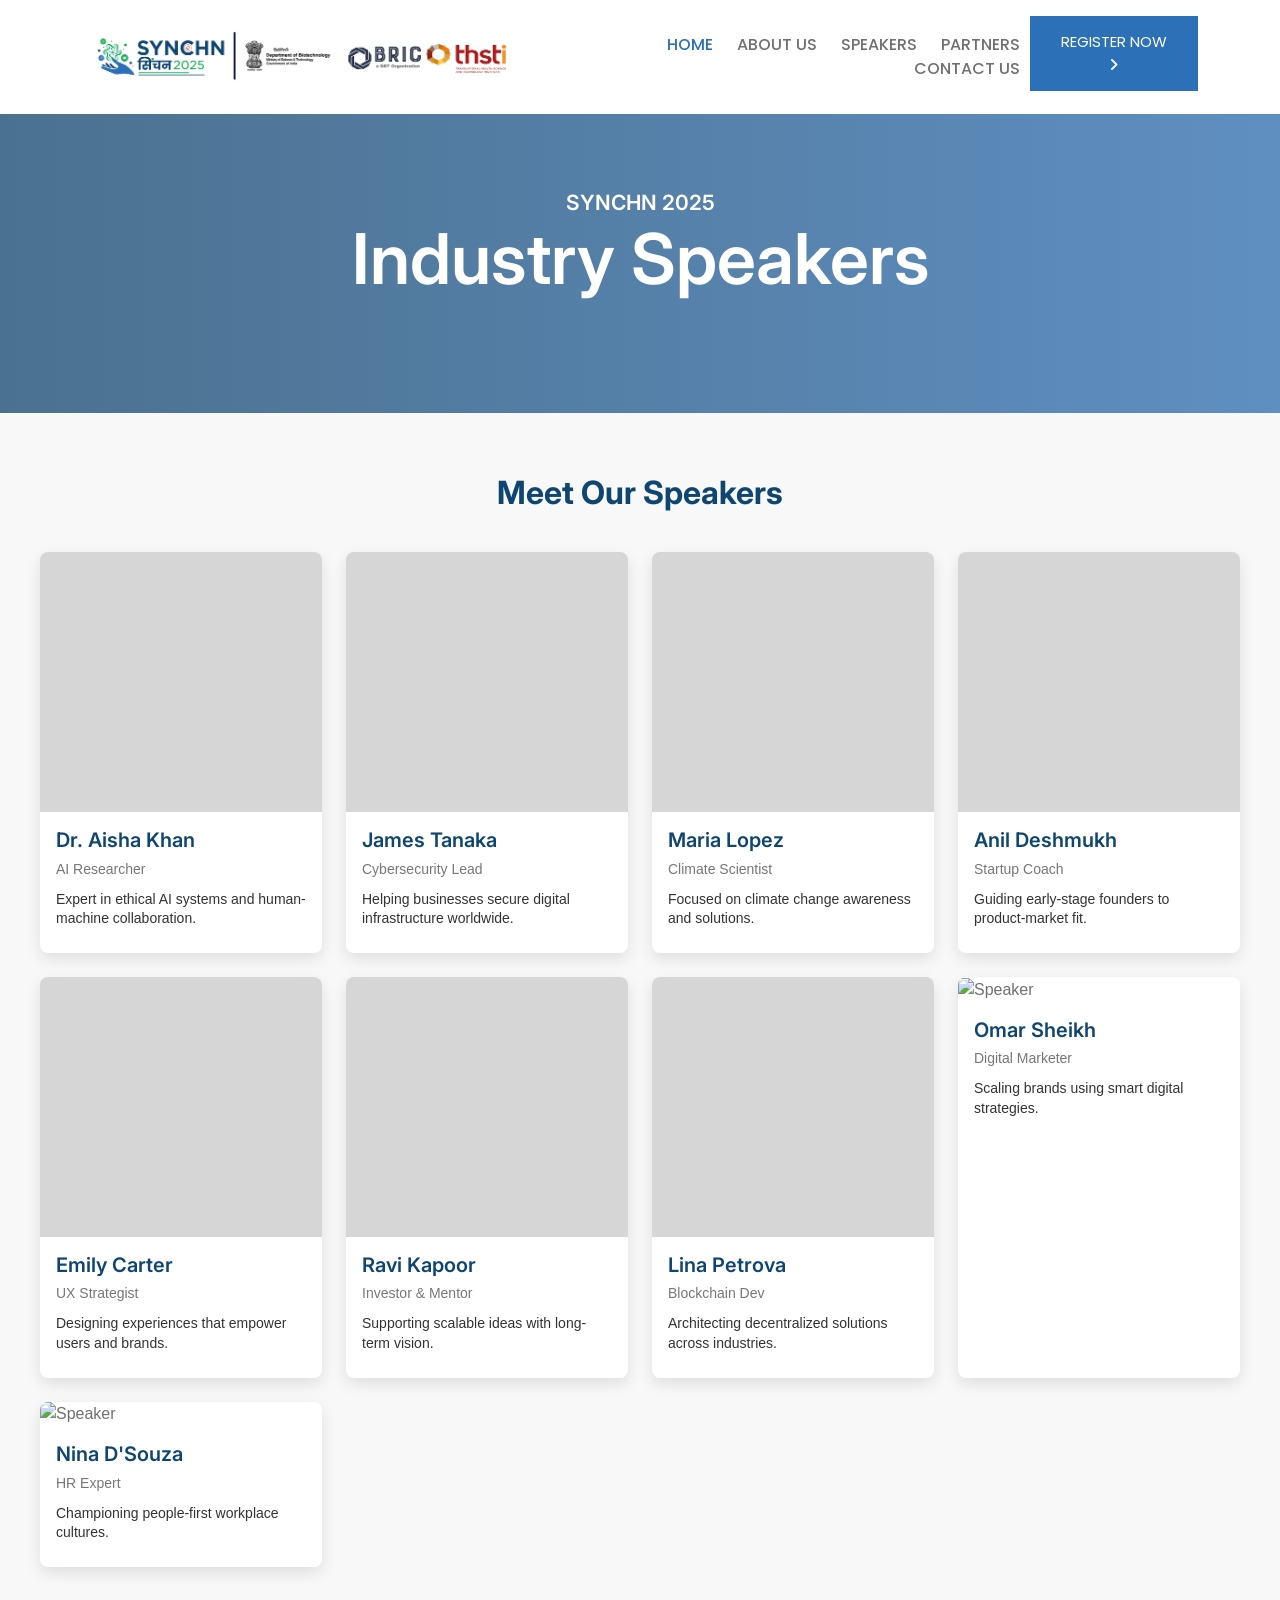
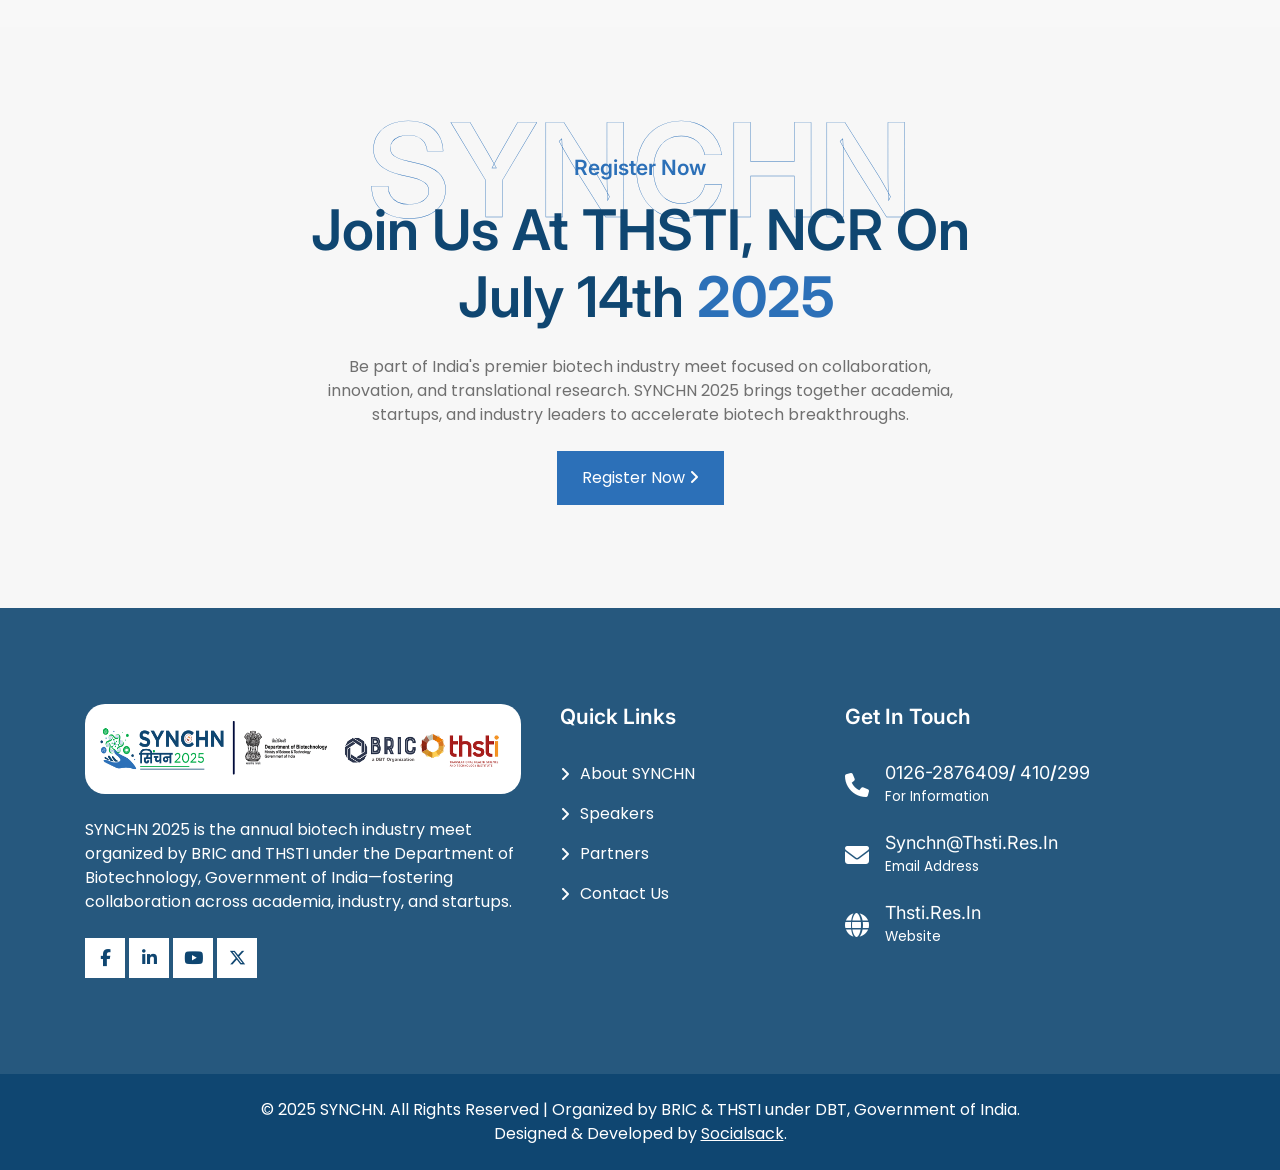
==== commit 66c66c71: "footer update , social links" ====
--- a/speakers.html
+++ b/speakers.html
@@ -439,30 +439,30 @@
                 of India—fostering collaboration across academia, industry, and
                 startups.
               </p>
-              <div class="social-links">
+                   <div class="social-links">
                 <ul>
                   <li>
-                    <a href="#" aria-label="Facebook"
+                    <a href="https://www.facebook.com/profile.php?id=100064073431806" target="_blank" aria-label="Facebook"
                       ><i class="fab fa-facebook-f" aria-hidden="true"></i
+                    ></a>
+                  </li>
+                  <!-- <li>
+                    <a href="#" aria-label="Instagram"  target="_blank"
+                      ><i class="fab fa-instagram" aria-hidden="true"></i
+                    ></a>
+                  </li> -->
+                  <li>
+                    <a href="https://www.linkedin.com/in/translational-health-science-and-technology-institute-966ab5211/"  target="_blank"  aria-label="LinkedIn"
+                      ><i class="fab fa-linkedin-in" aria-hidden="true"></i
                     ></a>
                   </li>
                   <li>
-                    <a href="#" aria-label="Instagram"
-                      ><i class="fab fa-instagram" aria-hidden="true"></i
+                    <a href="https://www.youtube.com/@thstiindia"  target="_blank" aria-label="YouTube"
+                      ><i class="fab fa-youtube" aria-hidden="true"></i
                     ></a>
                   </li>
                   <li>
-                    <a href="#" aria-label="LinkedIn"
-                      ><i class="fab fa-linkedin-in" aria-hidden="true"></i
-                    ></a>
-                  </li>
-                  <li>
-                    <a href="#" aria-label="YouTube"
-                      ><i class="fab fa-youtube" aria-hidden="true"></i
-                    ></a>
-                  </li>
-                  <li>
-                    <a href="#" aria-label="X (Twitter)"
+                    <a href="https://x.com/THSTIFaridabad"  target="_blank" aria-label="X (Twitter)"
                       ><i class="fab fa-x-twitter" aria-hidden="true"></i
                     ></a>
                   </li>
@@ -485,25 +485,39 @@
             </div>
           </div>
 
-          <div class="col-lg-4 col-md-6 mb-5">
+         <div class="col-lg-4 col-md-6 mb-5">
             <div class="footer-links">
               <h4 class="white mb-4">Get In Touch</h4>
-              <p class="mb-3">
+              <!-- <p class="mb-3">
                 Translational Health Science and Technology Institute (THSTI),
                 NCR Biotech Science Cluster, Faridabad, Haryana
-              </p>
+              </p> -->
               <div class="footer-contact d-flex align-items-center mb-3">
                 <i class="fa fa-phone white fs-4"></i>
                 <div class="footer-contact-content ps-3">
-                  <h6 class="white mb-0">(+91) 129 287 6300</h6>
+                   <h6 class="white mb-0">
+                     <span><a href="tel:01262876409">0126-2876409</a></span>/ <span><a href="tel:01262876410">410</a></span>/<span><a href="tel:01262876299">299</a></span>
+                    </h6>
+               
                   <small class="white">For Information</small>
                 </div>
               </div>
-              <div class="footer-contact d-flex align-items-center">
+              <div class="footer-contact d-flex align-items-center mb-3">
                 <i class="fa fa-envelope white fs-4"></i>
                 <div class="footer-contact-content ps-3">
-                  <h6 class="white mb-0">synchn@thsti.res.in</h6>
+                  <h6 class="white mb-0"><a href="mailto:synchn@thsti.res.in">synchn@thsti.res.in</a></h6>
                   <small class="white">Email Address</small>
+                </div>
+              </div>
+              <div class="footer-contact d-flex align-items-center mb-3">
+            <i class="fa fa-globe white fs-4"></i>
+
+                <div class="footer-contact-content ps-3">
+                   <h6 class="white mb-0">
+                     <span><a href="https://thsti.res.in" target="_blank">thsti.res.in</a></span>
+                    </h6>
+               
+                  <small class="white">Website</small>
                 </div>
               </div>
             </div>
